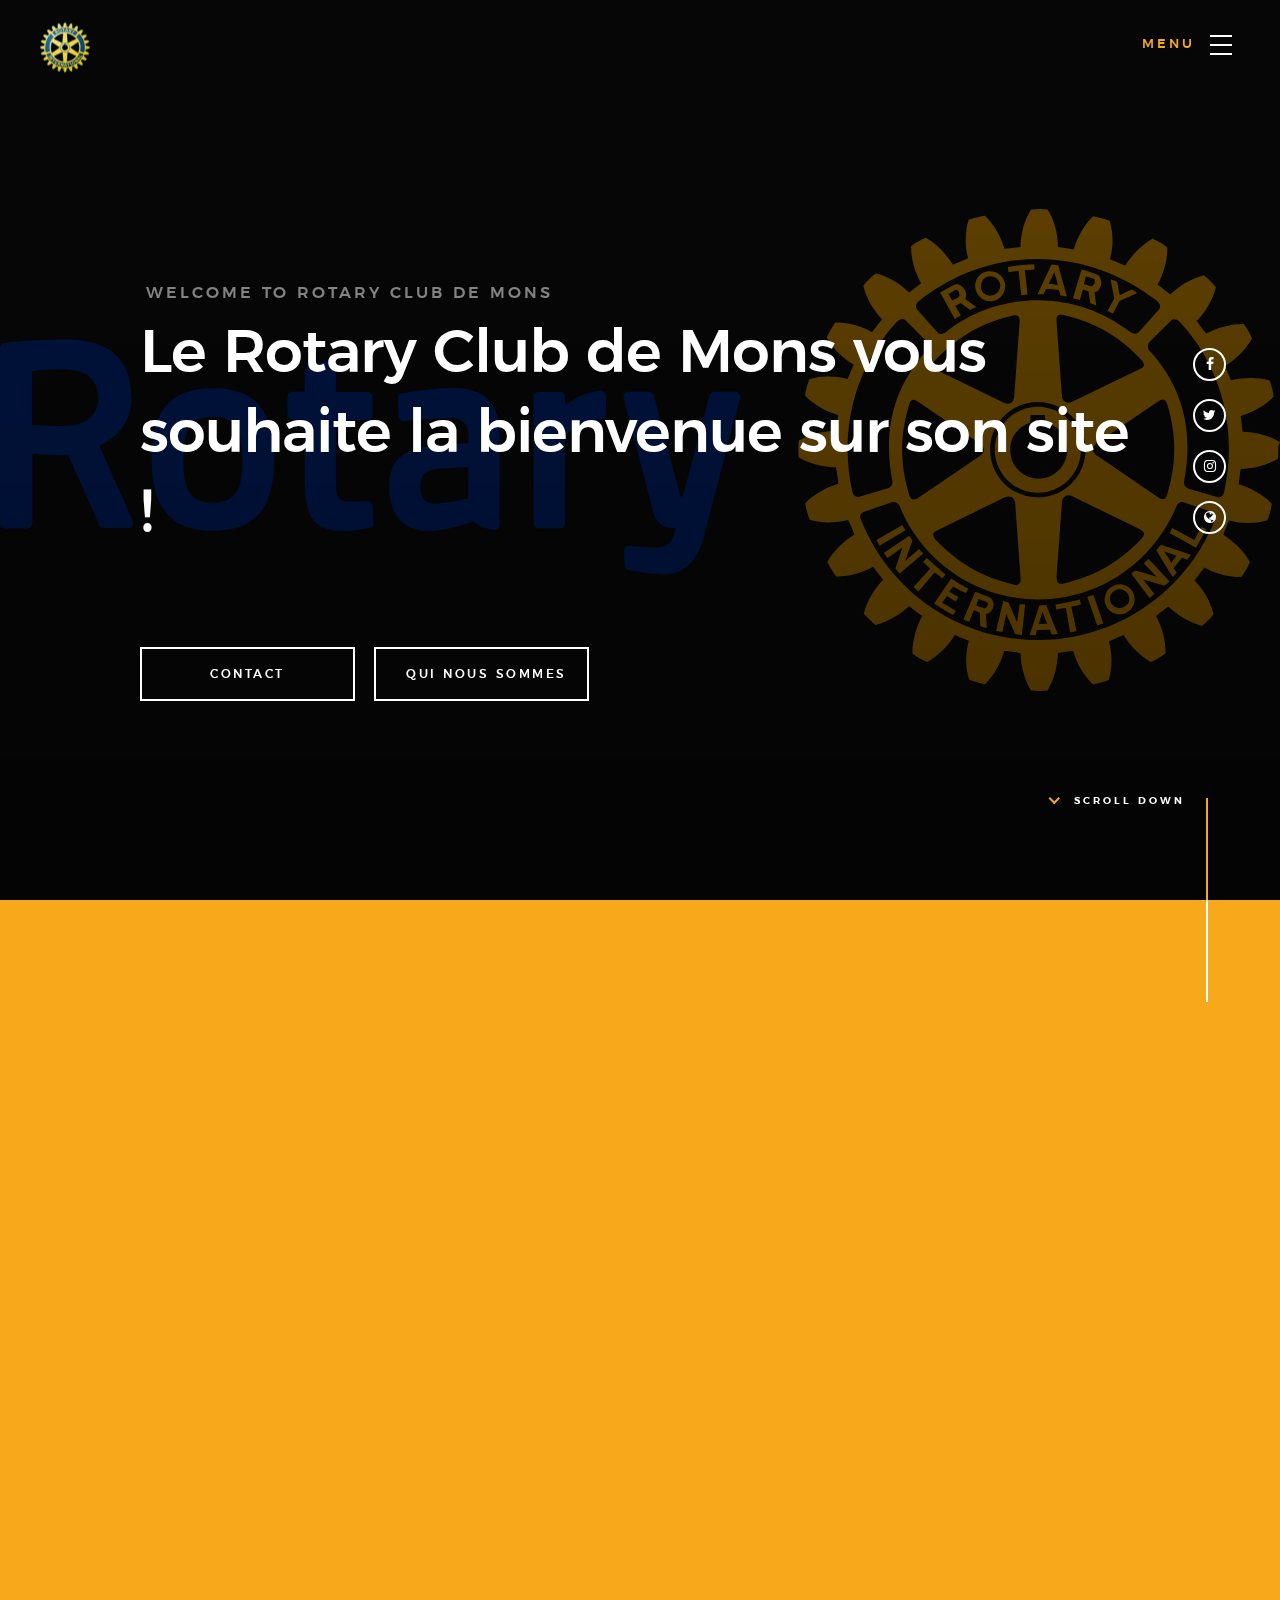
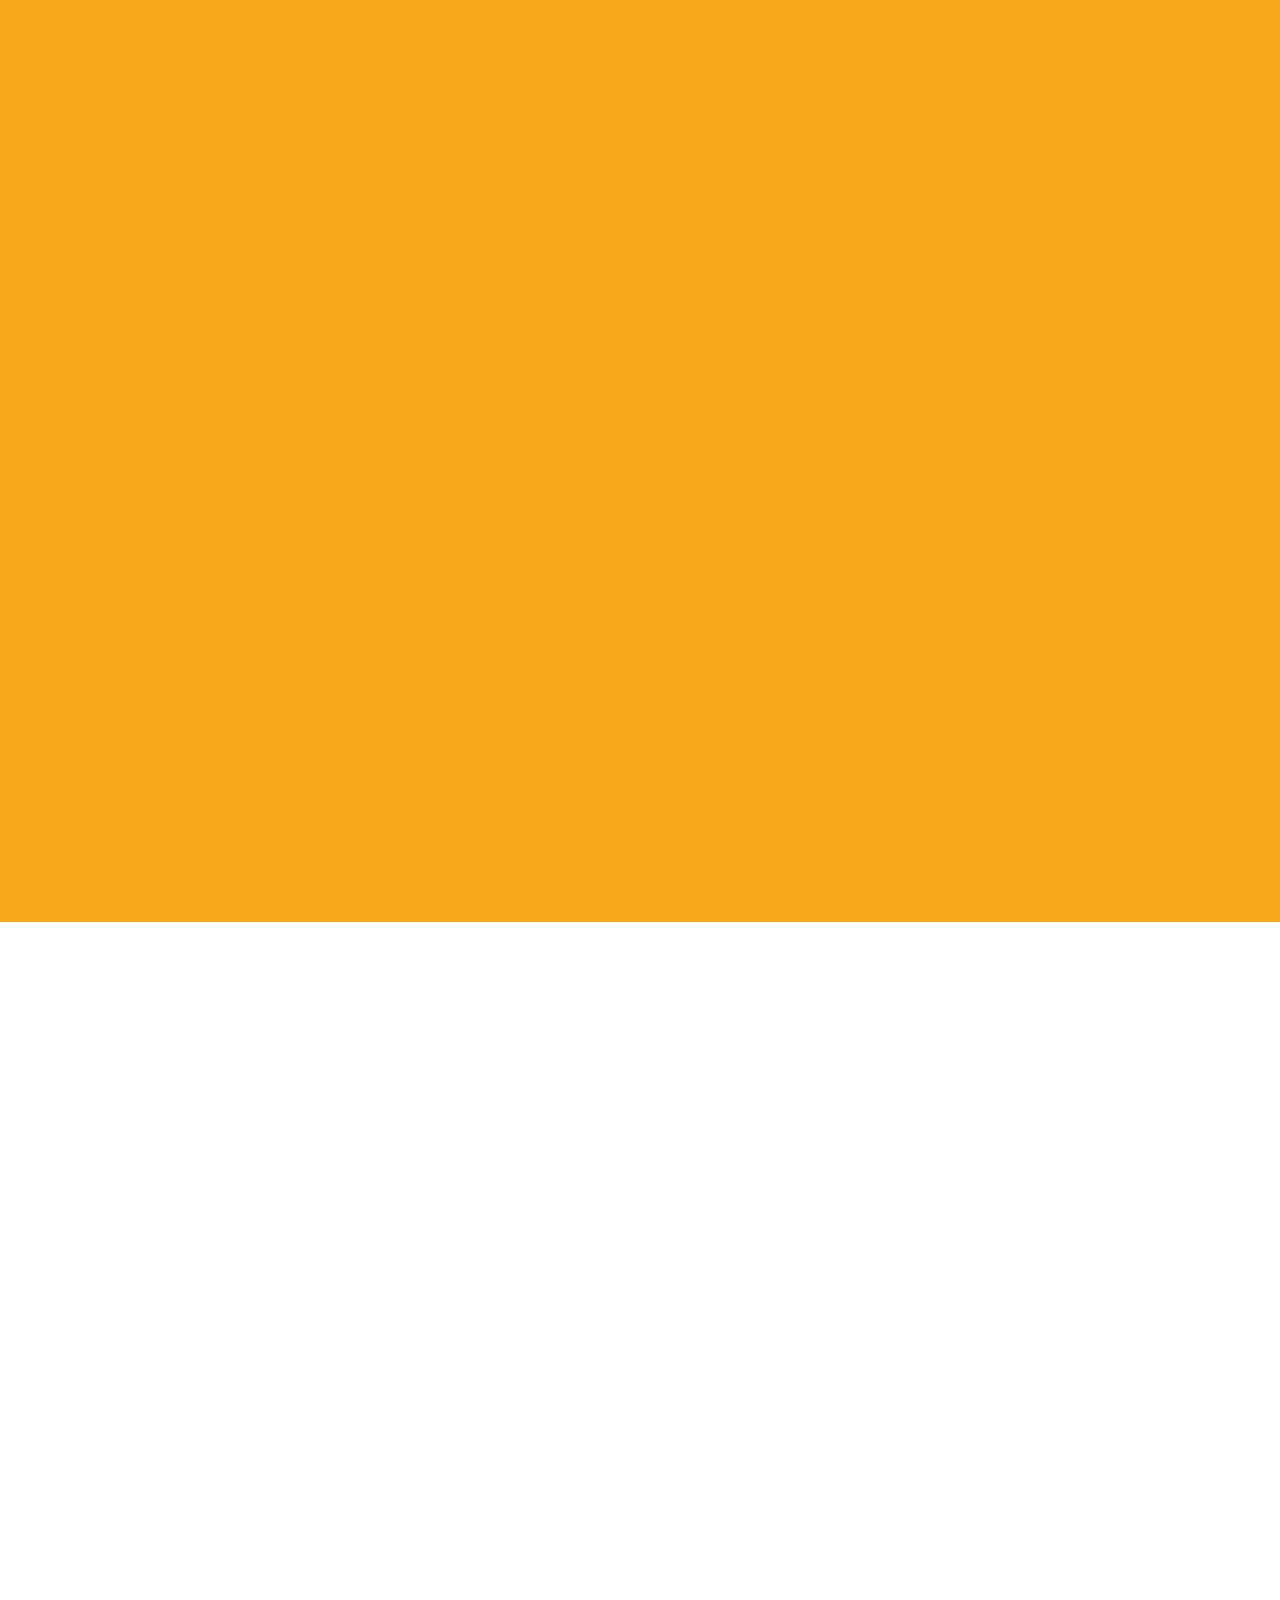
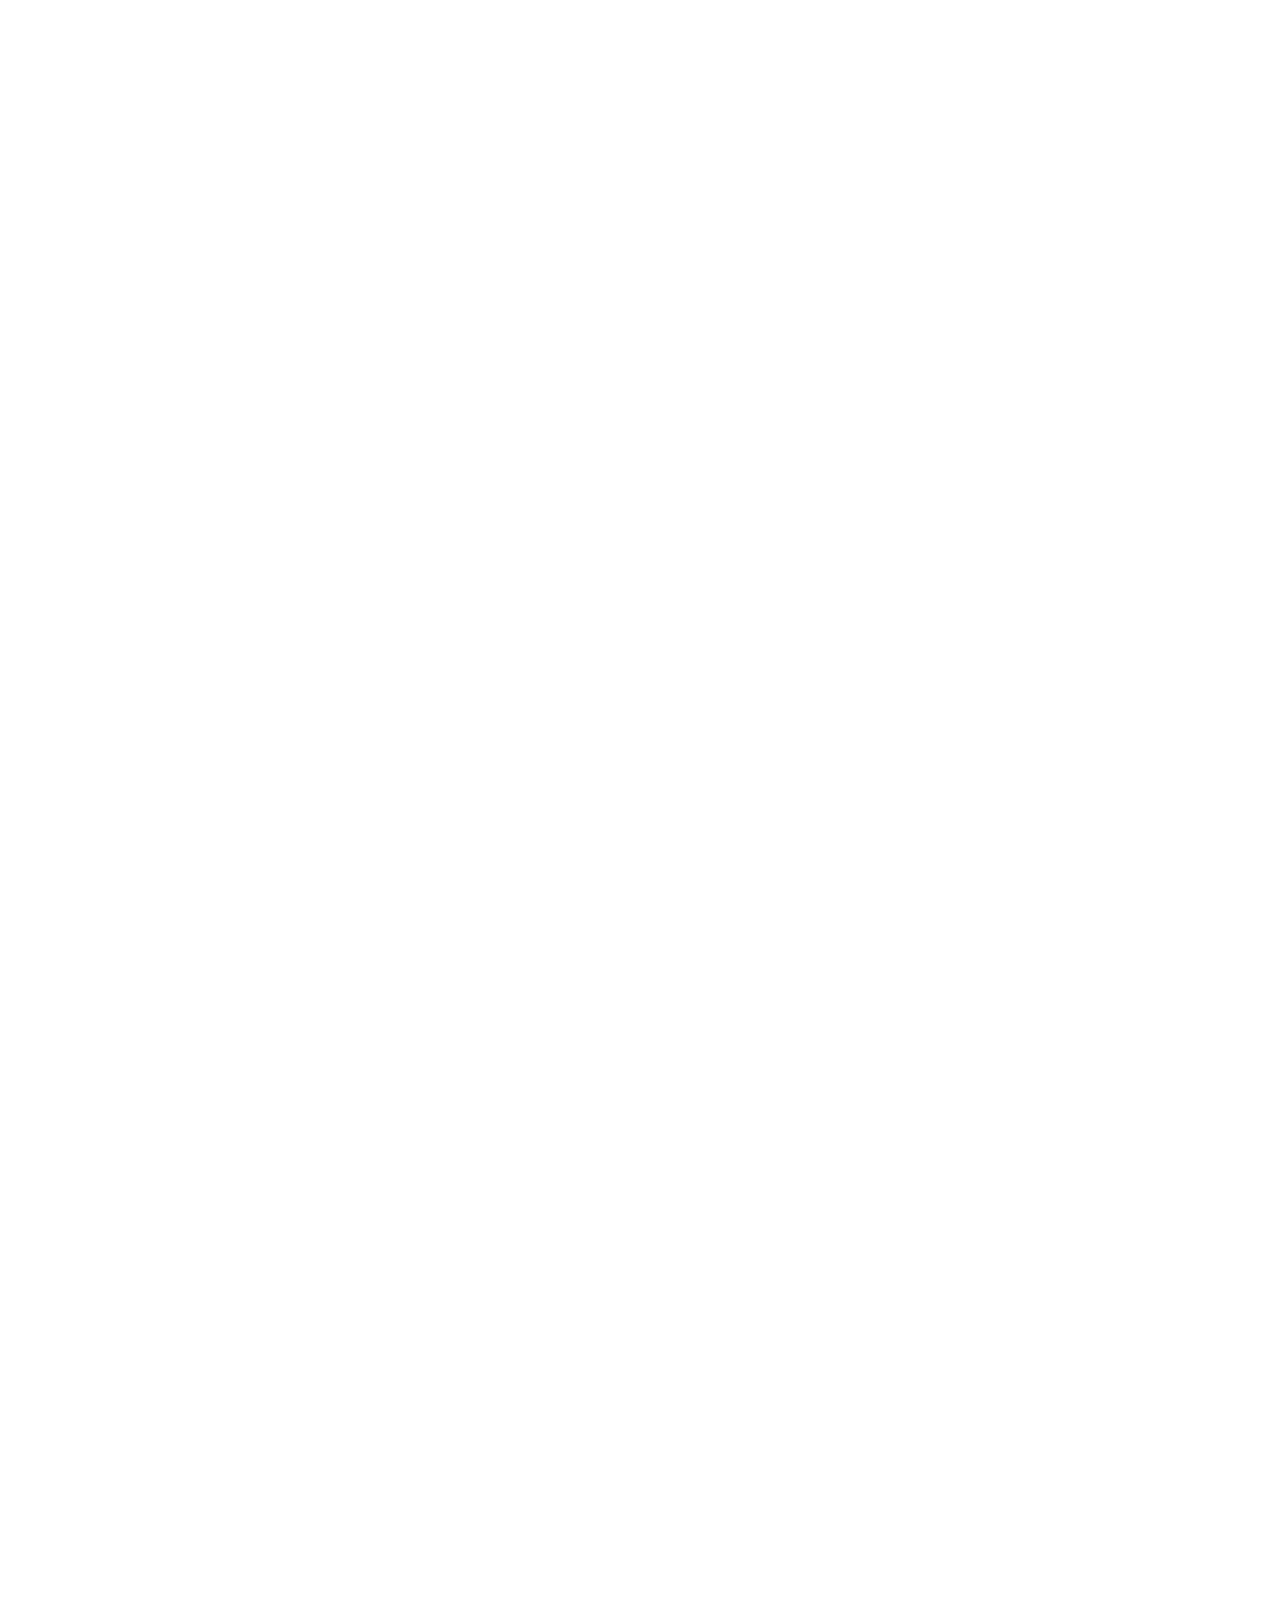
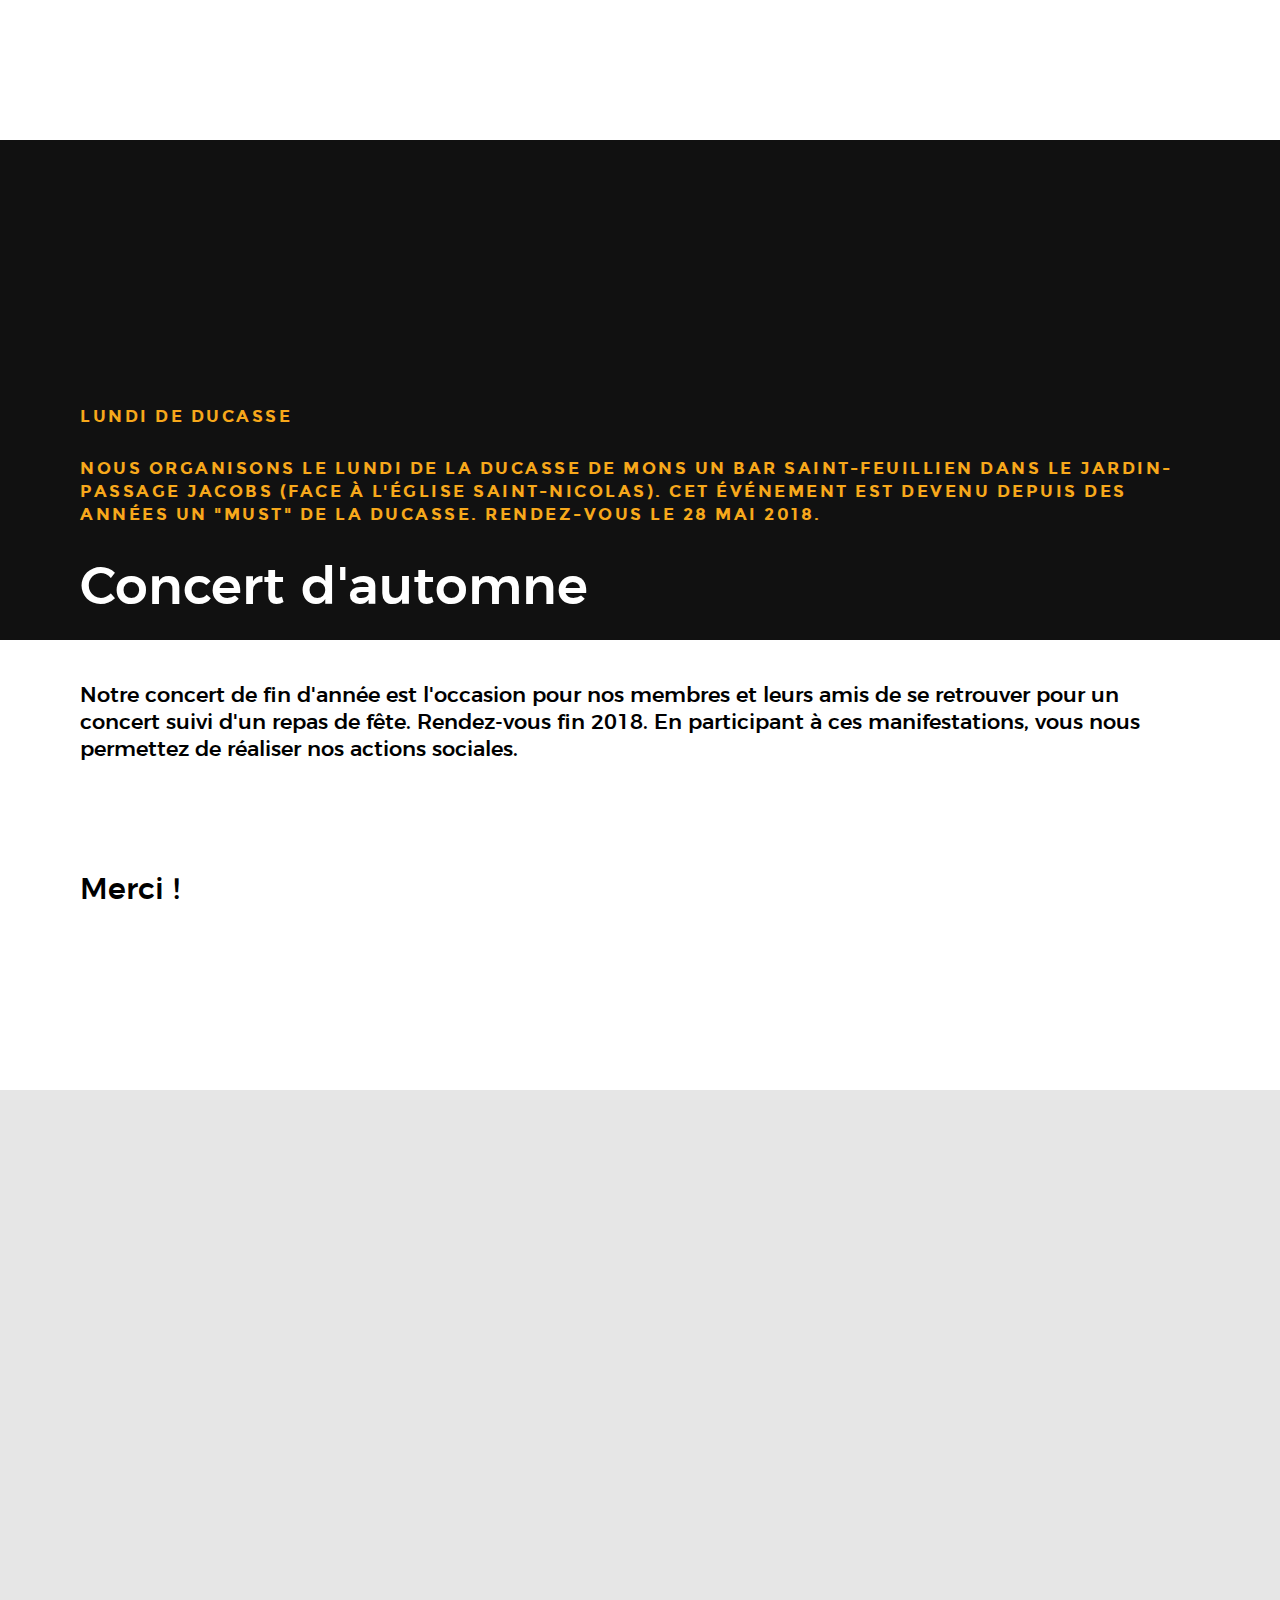
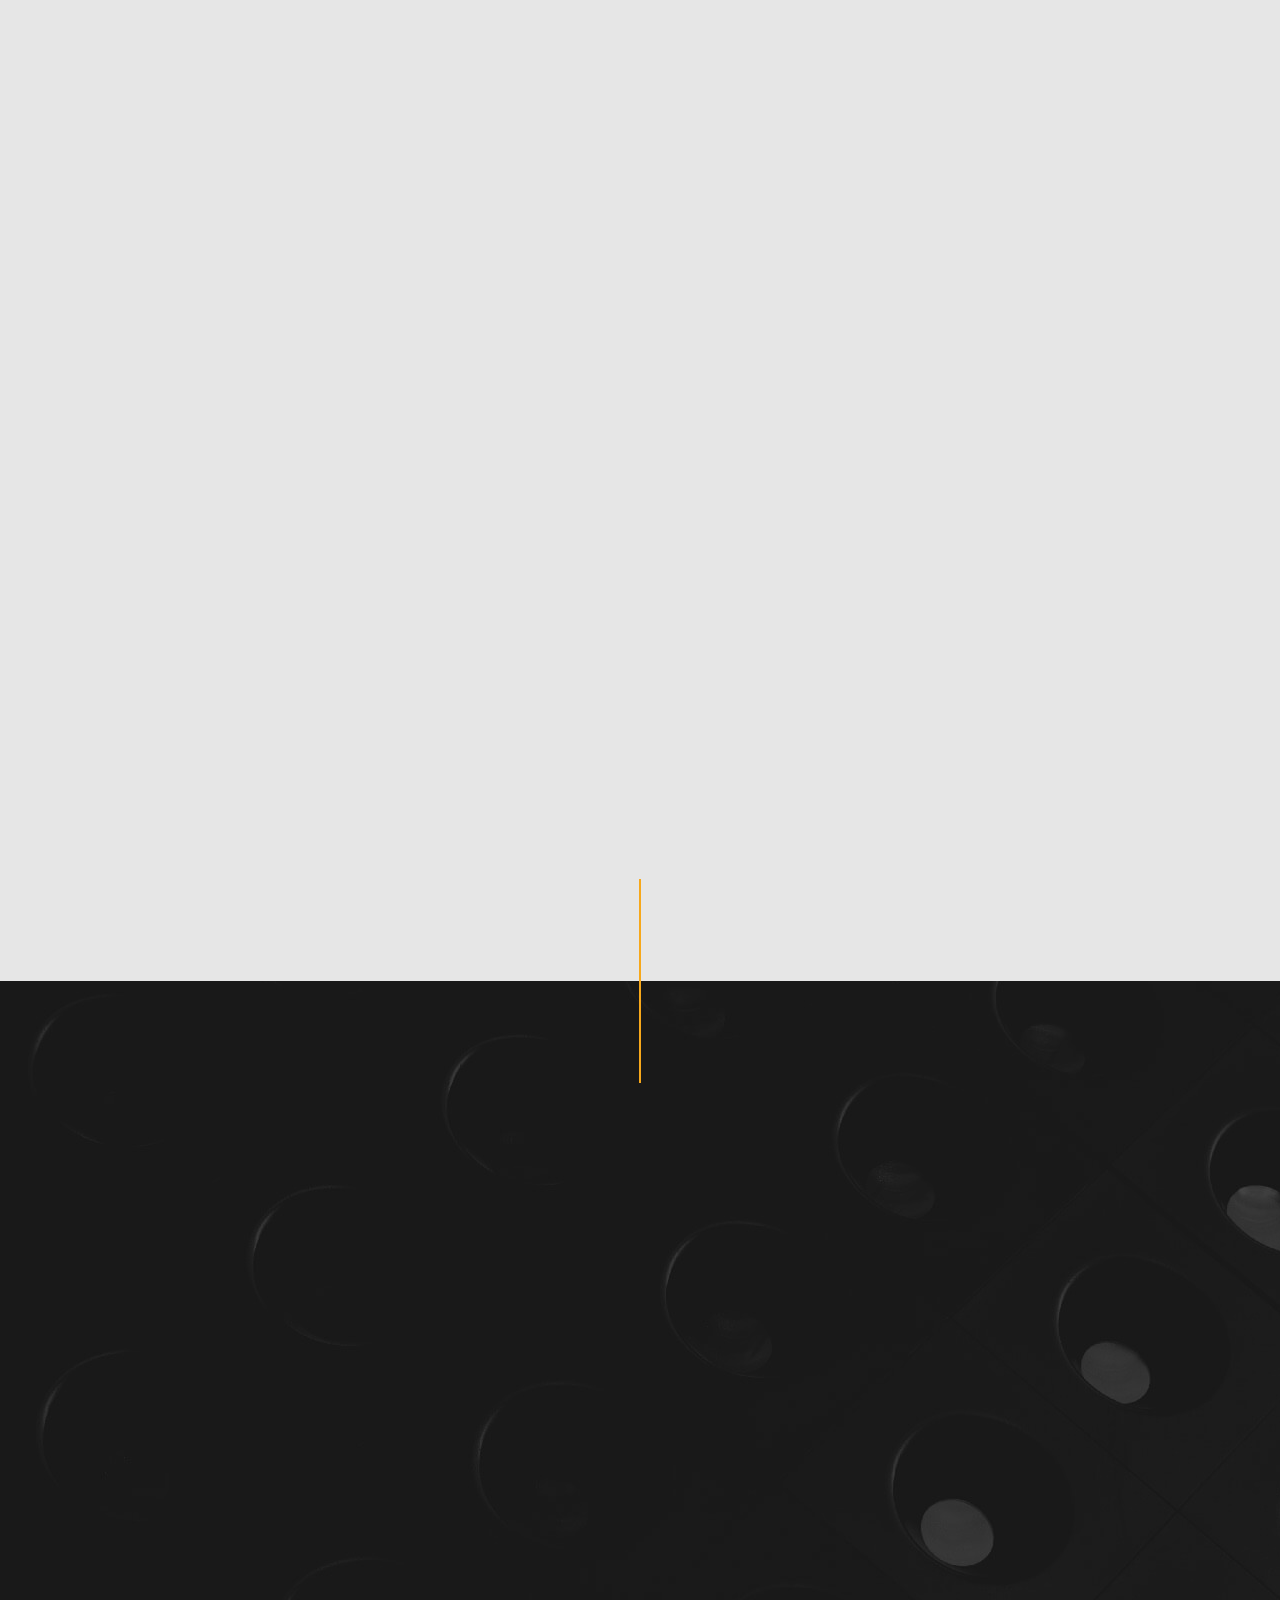
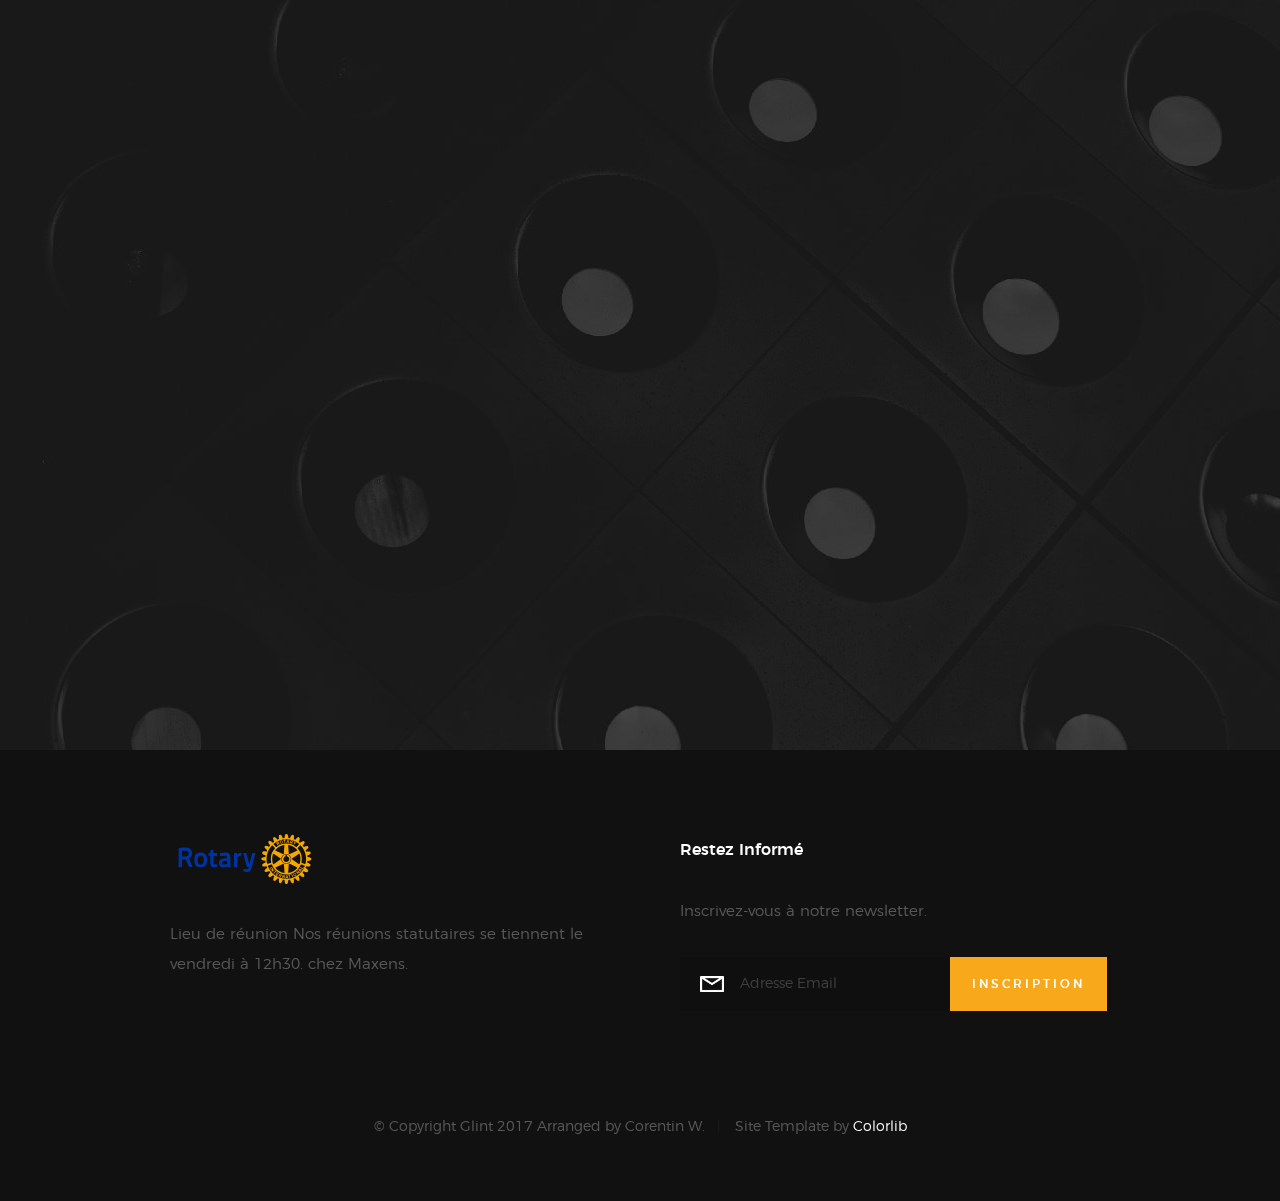
==== Rotary Mons/index.html @ 2a6d8616 "rotary" ====
<!DOCTYPE html>
<!--[if lt IE 9 ]><html class="no-js oldie" lang="en"> <![endif]-->
<!--[if IE 9 ]><html class="no-js oldie ie9" lang="en"> <![endif]-->
<!--[if (gte IE 9)|!(IE)]><!-->
<html class="no-js" lang="fr">
<!--<![endif]-->

<head>

    <!--- basic page needs
    ================================================== -->
    <meta charset="utf-8">
    <title>Rotary Club Mons</title>
    <meta name="description" content="Rotary Club">
    <meta name="author" content="Corentin W.">

    <!-- mobile specific metas
    ================================================== -->
    <meta name="viewport" content="width=device-width, initial-scale=1">

    <!-- CSS
    ================================================== -->
    <link rel="stylesheet" href="css/base.css">
    <link rel="stylesheet" href="css/vendor.css">
    <link rel="stylesheet" href="css/main.css">

    <!-- script
    ================================================== -->
    <script src="js/modernizr.js"></script>
    <script src="js/pace.min.js"></script>

    <!-- favicons
    ================================================== -->
    <link rel="shortcut icon" href="./favicon2.ico" type="image/x-icon">
    <link rel="icon" href="./favicon2.ico" type="image/x-icon">

</head>

<body id="top">

    <!-- header
    ================================================== -->
    <header class="s-header">

        <div class="header-logo">
            <a class="site-logo" href="index.html">
                <img src="images/logo.png" alt="Homepage">
            </a>
        </div>

        <nav class="header-nav">

            <a href="#0" class="header-nav__close" title="close"><span>Close</span></a>

            <div class="header-nav__content">
                <h3>Navigation</h3>

                <ul class="header-nav__list">
                    <li class="current"><a class="smoothscroll"  href="#home" title="home">Bienvenue</a></li>
                    <li><a class="smoothscroll"  href="#about" title="about">Qui nous sommes</a></li>
                    <li><a class="smoothscroll"  href="#services" title="services">Actions</a></li>
                    <li><a class="smoothscroll"  href="#works" title="works">Nous aider</a></li>
                    <li><a class="smoothscroll"  href="#clients" title="clients">Liens</a></li>
                    <li><a class="smoothscroll"  href="#contact" title="contact">Contact</a></li>
                </ul>

                <!-- <p>Perspiciatis hic praesentium nesciunt. Et neque a dolorum <a href='#0'>voluptatem</a> porro iusto sequi veritatis libero enim. Iusto id suscipit veritatis neque reprehenderit.</p> -->

                <ul class="header-nav__social">
                    <!-- <li>
                        <a href="#"><i class="fa fa-facebook"></i></a>
                    </li> -->
                    <!-- <li>
                        <a href="#"><i class="fa fa-twitter"></i></a>
                    </li> -->
                    <!-- <li>
                        <a href="#"><i class="fa fa-instagram"></i></a>
                    </li> -->
                </ul>

            </div> <!-- end header-nav__content -->

        </nav>  <!-- end header-nav -->

        <a class="header-menu-toggle" href="#0">
            <span class="header-menu-text">Menu</span>
            <span class="header-menu-icon"></span>
        </a>

    </header> <!-- end s-header -->


    <!-- home
    ================================================== -->
    <section id="home" class="s-home target-section" data-parallax="scroll" data-image-src="images/rotary-logo-text.svg" data-natural-width=40000 data-natural-height=39000 data-position-y=center>

        <div class="overlay"></div>
        <div class="shadow-overlay"></div>

        <div class="home-content">

            <div class="row home-content__main">

                <h3>Welcome to Rotary Club de Mons</h3>

                <h1>
                  Le Rotary Club de Mons vous souhaite la bienvenue sur son site !
                </h1>

                <div class="home-content__buttons">
                    <a href="#contact" class="smoothscroll btn btn--stroke">
                        Contact
                    </a>
                    <a href="#about" class="smoothscroll btn btn--stroke">
                        Qui nous sommes
                    </a>
                </div>

            </div>

            <div class="home-content__scroll">
                <a href="#about" class="scroll-link smoothscroll">
                    <span>Scroll Down</span>
                </a>
            </div>

            <div class="home-content__line"></div>

        </div> <!-- end home-content -->


        <ul class="home-social">
            <li>
                <a href="#0"><i class="fa fa-facebook" aria-hidden="true"></i><span>Facebook</span></a>
            </li>
            <li>
                <a href="#0"><i class="fa fa-twitter" aria-hidden="true"></i><span>Twiiter</span></a>
            </li>
            <li>
                <a href="#0"><i class="fa fa-instagram" aria-hidden="true"></i><span>Instagram</span></a>
            </li>
            <li>
                <a href="#0"><i class="fa fa-globe" aria-hidden="true"></i><span>Web</span></a>
            </li>
        </ul>
        <!-- end home-social -->

    </section> <!-- end s-home -->


    <!-- about
    ================================================== -->
    <section id='about' class="s-about">

        <div class="row section-header has-bottom-sep" data-aos="fade-up">
            <div class="col-full">
                <h3 class="subhead subhead--dark">Qui nous sommes</h3>
                <h1 class="display-1 display-1--light">Qu'est-ce que le Rotary club de Mons?</h1>
            </div>
        </div> <!-- end section-header -->

        <div class="row about-desc" data-aos="fade-up">
            <div class="col-full">
                <p>
                  <p>Le Rotary club de Mons est un club de service affilié au Rotary International.</p>
                  En date du 1/1/2018, le Rotary International réunit
                  35.727 clubs et 1.220.188 Rotariens à travers le monde,
                  277 clubs et 10.571 Rotariens en Belgique et Luxembourg.</p>

                  <p>Nous regroupons des représentants de diverses professions qui cultivent l'amitié entre eux, et mettent ensemble leurs relations, leurs connaissances, leurs expériences et surtout leurs propres dévouements pour "servir". Notre club ne se réclame d'aucune tendance politique, religieuse ou culturelle.</p>

                  <p>Nous comptons actuellement 35 membres, qui nous réunissons une fois par semaine, le vendredi midi.</p>

                  <p>Notre but est d'aider les défavorisés de notre communauté d'abord, du monde extérieur ensuite, après évaluation de situations qui nous sont communiquées.</p>

                  <p>La mise en oeuvre de cette aide se fait généralement par l'intermédiaire d'associations caritatives.</p>
                  Voir <a href="#services">Actions</a>.
                </p>
            </div>
        </div> <!-- end about-desc -->

        <div class="row about-stats stats block-1-4 block-m-1-2 block-mob-full" data-aos="fade-up">

          <div class="col-block stats__col">
              <div class="stats__count">200</div>
              <h5>Pays et Aires Géographiques</h5>
          </div>
            <div class="col-block stats__col ">
                <div class="stats__count">277</div>
                <h5>Clubs en Bel et Lux</h5>
            </div>
            <div class="col-block stats__col">
                <div class="stats__count">10571</div>
                <h5>Rotarien(ne)s en Bel et Lux</h5>
            </div>
            <div class="col-block stats__col">
                <div class="stats__count">35</div>
                <h5>Membres dans notre Club</h5>
            </div>

        </div> <!-- end about-stats -->

        <div class="about__line"></div>

    </section> <!-- end s-about -->


    <!-- services
    ================================================== -->
    <section id='services' class="s-services">

        <div class="row section-header has-bottom-sep" data-aos="fade-up">
            <div class="col-full">
                <h3 class="subhead">Nos Actions</h3>
                <h3 class="display-4">Nous désirons apporter notre soutien aux communautés locales défavorisées, avec un accent particulier sur les jeunes, mais aussi à des situations critiques à l'étranger, notamment dans des pays d'Asie, Afrique ou Amérique latine. Nous reprenons ci-dessous quelques actions récentes.</h3>
                <p>La Fondation Rotary est également très connue pour sa lutte contre la polio, qui a abouti à sa quasi-éradication. <a href="https://www.rotary.org/fr/about-rotary/rotary-foundation/"target="_blank"><br>En savoir plus</a></p>
            </div>
        </div> <!-- end section-header -->

        <div class="row services-list block-1-2 block-tab-full">

            <div class="col-block service-item" data-aos="fade-up">

                <div class="service-text"><img src="images/Peace-purple2.png" alt="" width="10%">

                    <h3 class="h2">Paix et prévention / résolution des conflits</h3>
                    <p>Nemo cupiditate ab quibusdam quaerat impedit magni. Earum suscipit ipsum laudantium.
                    Quo delectus est. Maiores voluptas ab sit natus veritatis ut. Debitis nulla cumque veritatis.
                    Sunt suscipit voluptas ipsa in tempora esse soluta sint.</p>
                    </p>
                </div>
            </div>

            <div class="col-block service-item" data-aos="fade-up">

                <div class="service-text"><img src="images/Disease-green3.png" alt="" width="10%">

                    <h3 class="h2">Prévention et traitement des maladies</h3>
                    <p>Nous avons aidé les associations ou institutions suivantes: <br>-Opération Thuy (chirurgie réparatrice au Vietnam)
                    <br>-Fraternité au Kivu (missions de formation hospitalière)
                    <br>-Hôpital sans Frontières (ONG des districts rotariens de Belgique/Luxembourg)
                    <br>-Shelterbox (envoi de matériel de survie pour les situations de crise
                    </p>

                </div>
            </div>

            <div class="col-block service-item" data-aos="fade-up">

                <div class="service-text"><img src="images/Water-blue.png" alt="" width="10%">

                    <h3 class="h2">Eau et assainissement</h3>
                    <p>Nous avons soutenu :

                      <br>-Projet d'adduction d'eau potable à Madagascar
                      <br>-Projet de potabilisation des réserves d'eau des écoles publiques au Liban (projet international)
                      <br>-Protection de l'environnement (Développement de foyers domestiques économes en bois de chauffage dans les zones rurales du Burkina-Faso via l’ONG Burkina-Vert)
                    </p>
                </div>
            </div>

            <div class="col-block service-item" data-aos="fade-up">

                <div class="service-text"><img src="images/Maternal-pink3.png" alt="" width="10%">

                    <h3 class="h2">Santé de la mère et de l'enfant</h3>
                    <p>Nemo cupiditate ab quibusdam quaerat impedit magni. Earum suscipit ipsum laudantium.
                    Quo delectus est. Maiores voluptas ab sit natus veritatis ut. Debitis nulla cumque veritatis.
                    Sunt suscipit voluptas ipsa in tempora esse soluta sint.
                    </p>
                </div>
            </div>

            <div class="col-block service-item" data-aos="fade-up">

                <div class="service-text"><img src="images/Literacy-orange4.png" alt="" width="10%">

                    <h3 class="h2">Education de base et alphabétisation</h3>
                    <p>Nous avons aidé les associations ou institutions suivantes :

                      <br>-Afrique au Coeur (ONG belge active au Burkina Faso), dans ses <br>-projets d'alphabétisation et d'éducation au contrôle des naissances.
                      <br>-Fondation pédiatrique Kimbondo (Orphelinat à Kinshasa, RDC), dans l'amélioration de son infrastructure (avec la Fondation Damien)
                    </p>
                </div>
            </div>

            <div class="col-block service-item" data-aos="fade-up">

                <div class="service-text"><img src="images/Economic-yellow2.png" alt="" width="10%">

                    <h3 class="h2">Développement économique et local</h3>
                    <p>-Petit élevage Nous avons soutenu une initiative du Rc Saint-Ghislain d'aide au petit élevage au Nord-Burundi, dans une région où des projets précédents ont été menés avec succès.
                    <br>-Soutien au développement (Projet dans la région de Tshéla au Bas-Congo avec d’autres Rotary Clubs)
                    </p>

                </div>

            </div>
            <div class="col-block service-item" data-aos="fade-up">

                <div class="service-text"><img src="images/Economic-yellow2.png" alt="" width="10%">

                    <h3 class="h2">Bourse d'étude Dosin</h3>
                    <p>En souvenir de notre ancien membre Albert Dosin et grâce aux fonds qu'il a légués, nous proposons une bourse d’un montant de 1.500 euros, pour des jeunes de 18 à 28 ans qui présentent un projet comportant un aspect humanitaire, culturel ou éducatif.
                      <br>Cette bourse est attribuée tous les 3 ans.
                    </p>

                </div>

            </div>
            <div class="col-block service-item" data-aos="fade-up">

                <div class="service-text"><img src="images/Economic-yellow2.png" alt="" width="10%">

                    <h3 class="h2">Bourse Post-Universitaires</h3>
                    <p>La Fondation Rotary avait aussi, pendant de nombreuses années, financé des bourses d'études post-universitaires à l'étranger. Le Rotary club de Mons avait pu ainsi offrir la possibilité de ces études complémentaires à des étudiants dont le jury avait particulièrement apprécié le projet.
                    <br>Grâce aux fonds légués par notre ancien membre Pierre Jacobs, le Rotary club de Mons a relancé un programme similaire. Les candidats intéressés prendront contact avec le club.
                    </p>

                </div>

            </div>

        </div> <!-- end services-list -->

    </section> <!-- end s-services -->


    <!-- works
    ================================================== -->
    <section id='works' class="s-works">

        <div class="intro-wrap">

            <div class="row section-header has-bottom-sep light-sep" data-aos="fade-up">
                <div class="col-full">
                    <h3 class="subhead">Nous Aider</h3>
                    <h1 class="display-2 display-2--light"></h1>
                </div>
            </div> <!-- end section-header -->

        </div> <!-- end intro-wrap -->

        <div class="row works-content">
            <div class="col-full masonry-wrap">
              <h3 class="subhead">Lundi de Ducasse</h3>
                      <br>
                    <h4 class="subhead"> Nous organisons le lundi de la ducasse de Mons un Bar Saint-Feuillien dans le jardin-passage Jacobs (face à l'église Saint-Nicolas). Cet événement est devenu depuis des années un "must" de la Ducasse.
                    Rendez-vous le 28 mai 2018.</h4>
              </p>

                    <h4 class="display-2 display-2--light">Concert d'automne</h3>

                    <h4 class="">Notre concert de fin d'année est l'occasion pour nos membres et leurs amis de se retrouver pour un concert suivi d'un repas de fête.
                    Rendez-vous fin 2018.
                    En participant à ces manifestations,
                    vous nous permettez de réaliser nos actions sociales.</h4>
                          <br>
                              <p><h2>Merci !</h2></p>

            </div> <!-- end col-full -->
        </div> <!-- end works-content -->

    </section> <!-- end s-works -->


    <!-- clients
    ================================================== -->
    <section id="clients" class="s-clients">

        <div class="row section-header" data-aos="fade-up">
            <div class="col-full">
                <h3 class="subhead">Liens</h3>
                <p>Sous le parrainage de notre club, un club Rotaract a été créé à Mons le 28 septembre 2013. <br><a href="https://www.facebook.com/rotaract.mons.be?fref=ts"target="_blank">Page facebook</a></p>
<p> Un club Rotaract est un club service parrainé par le Rotary, destiné aux jeunes de 18 à 30 ans. Les clubs Rotaract sont implantés dans la collectivité ou rattachés à une université. Ils sont par conséquent de véritables «partenaires dans le service» et des membres essentiels de la famille rotarienne.</p>
            </div>

<h3 class="subhead"><P>Clubs Voisins</p></h3>
<ul>Notre club parrain
  <li><a href="http://www.rotarylalouviere.org/"target="_blank">Rc La Louvière</a></li>
<ul>Les clubs de l'interclubs Mons-Borinage
    <li><a href="http://www.facebook.com/RotaryMonsSud/"target="_blank">Rc Mons-Sud (club filleul)</a></li>
    <li><a href="http://www.facebook.com/RCMonsBruyeres/"target="_blank">Rc Mons-Bruyères</a></li>
    <li><a href="http://mons-silex.rotary1620.org/club/?lng=Fr"target="_blank">Rc Mons-Silex</a></li>
    <li><a href="http://dour-quievrain-haut-pays.rotary1620.org/club/"target="_blank">Rc Dour-Quiévrain-Haut-Pays</a></li>
    <li><a href="http://saint-ghislain.rotary1620.org/club/?lng=Fr"target="_blank">Rc Saint-Ghislain</a></li>
    <li><a href="http://colfontaine-borinage.rotary1620.org/club/?lng=Fr"target="_blank">Rc Colfontaine-Borinage</a></li>
</ul>
<ul>Autres clubs amis
    <li><a href="http://www.rotarydetournai.be/"target="_blank">Rc Tournai (club filleul)</a></li>
    <li><a href="http://tournai.rotary1620.org/club/?lng=Fr"target="_blank">Rc Tournai (Harmony) (club filleul)</a></li>
    <li><a href="http://www.facebook.com/RotaryClubDeMaubeuge"target="_blank">Rc Maubeuge</a></li>
    <li><a href="http://www.rotary-club-joigny.org/"target="_blank">Rc Joigny</a></li>
</ul>
<ul>Mons et sa région
    <li><a href="http://www.mons.be/"target="_blank">Site officiel de la Ville de Mons</a></li>
    <li><a href="http://www.visitmons.be/"target="_blank">Visit Mons (Office de Tourisme)</a></li>
</ul>
<ul>Rotary International / District
    <li><a href="http://www.rotary.org/fr/"target="_blank">Rotary International</a></li>
    <li><a href="http://www.rotary1620.org/?lng=Fr"target="_blank">Rotary district 1620</a></li>
    <li><a href="http://www.facebook.com/RotaryD1620/"target="_blank">Rotary district 1620 Facebook</a></li>
</ul>
<p>Autres Rotary Clubs</P>
<p>Vous pouvez trouver lieux et jours de réunion d'autres clubs avec la <a href="http://www.rotary.org/fr/search/club-finder"target="_blank">"recherche de clubs"</a>.</P>
<p>Attention, certaines données ne sont pas à jour!</P>
        </div>
        </div> <!-- end client-testimonials -->

    </section> <!-- end s-clients -->


    <!-- contact
    ================================================== -->
    <section id="contact" class="s-contact">

        <div class="overlay"></div>
        <div class="contact__line"></div>

        <div class="row section-header" data-aos="fade-up">
            <div class="col-full">
                <h3 class="subhead">Contactez-nous</h3>
                <h1 class="display-2 display-2--light">Tendre la main pour un nouveau projet ou simplement dire bonjour</h1>
            </div>
        </div>

        <div class="row contact-content" data-aos="fade-up">

            <div class="contact-primary">

                <h3 class="h6">Envoyez-nous un Message</h3>

                <form name="contactForm" id="contactForm" method="post" action="" novalidate="novalidate">
                    <fieldset>

                    <div class="form-field">
                        <input name="contactName" type="text" id="contactName" placeholder="Votre Nom" value="" minlength="2" required="" aria-required="true" class="full-width">
                    </div>
                    <div class="form-field">
                        <input name="contactEmail" type="email" id="contactEmail" placeholder="Votre Email" value="" required="" aria-required="true" class="full-width">
                    </div>
                    <div class="form-field">
                        <input name="contactSubject" type="text" id="contactSubject" placeholder="Sujet" value="" class="full-width">
                    </div>
                    <div class="form-field">
                        <textarea name="contactMessage" id="contactMessage" placeholder="Votre Message" rows="10" cols="50" required="" aria-required="true" class="full-width"></textarea>
                    </div>
                    <div class="form-field">
                        <button class="full-width btn--primary">Validez</button>
                        <div class="submit-loader">
                            <div class="text-loader">Envoie...</div>
                            <div class="s-loader">
                                <div class="bounce1"></div>
                                <div class="bounce2"></div>
                                <div class="bounce3"></div>
                            </div>
                        </div>
                    </div>

                    </fieldset>
                </form>

                <!-- contact-warning -->
                <div class="message-warning">
                    Une erreur est survenue. Réessayé.
                </div>

                <!-- contact-success -->
                <div class="message-success">
                    Votre Message est envoyé, Merci!<br>
                </div>

            </div> <!-- end contact-primary -->

            <div class="contact-secondary">
                <div class="contact-info">

                    <h3 class="h6 hide-on-fullwidth">Contact</h3>

                    <div class="cinfo">
                        <h5>Où nous trouver</h5>
                        <p>
                            Chaussée Roi Baudouin,117<br>
                            Mons<br>
                            7030 Belgique
                        </p>
                    </div>

                    <div class="cinfo">
                        <h5>Adresse Email</h5>
                        <p>
                            info@rotary-mons.be<br>
                            <p>en mentionnant le sujet :
                            <br> Demande d'informations

                            et en précisant votre demande.
                            <br>
                            Nous vous remercions d'avance pour l'intérêt que vous portez au Rotary Club de Mons.</p>
                        </p>
                    </div>

                    <div class="cinfo">
                        <h5>Télèphone</h5>
                        <p>
                            +32(0)65 845 945<br>
                            <br>

                        </p>
                    </div>

                    <ul class="contact-social">
                        <li>
                            <a href="#"><i class="fa fa-facebook" aria-hidden="true"></i></a>
                        </li>
                        <li>
                            <a href="#"><i class="fa fa-twitter" aria-hidden="true"></i></a>
                        </li>
                        <li>
                            <a href="#"><i class="fa fa-instagram" aria-hidden="true"></i></a>
                        </li>
                        <li>
                            <a href="#"><i class="fa fa-globe" aria-hidden="true"></i></a>
                        </li>
                    </ul> <!-- end contact-social -->

                </div> <!-- end contact-info -->
            </div> <!-- end contact-secondary -->

        </div> <!-- end contact-content -->

    </section> <!-- end s-contact -->


    <!-- footer
    ================================================== -->
    <footer>

        <div class="row footer-main">

            <div class="col-six tab-full left footer-desc">

                <div class="footer-logo"></div>
                Lieu de réunion
                Nos réunions statutaires se tiennent le vendredi à 12h30.
                chez Maxens.

            </div>

            <div class="col-six tab-full right footer-subscribe">

                <h4>Restez Informé</h4>
                <p>Inscrivez-vous à notre newsletter.</p>

                <div class="subscribe-form">
                    <form id="mc-form" class="group" novalidate="true">
                        <input type="email" value="" name="EMAIL" class="email" id="mc-email" placeholder="Adresse Email" required="">
                        <input type="submit" name="subscribe" value="Inscription">
                        <label for="mc-email" class="subscribe-message"></label>
                    </form>
                </div>

            </div>

        </div> <!-- end footer-main -->

        <div class="row footer-bottom">

            <div class="col-twelve">
                <div class="copyright">
                    <span>© Copyright Glint 2017 Arranged by Corentin W.</span>
                    <span>Site Template by <a href="https://www.colorlib.com/"target="_blank">Colorlib</a></span>
                </div>

                <div class="go-top">
                    <a class="smoothscroll" title="Back to Top" href="#top"><i class="icon-arrow-up" aria-hidden="true"></i></a>
                </div>
            </div>

        </div> <!-- end footer-bottom -->

    </footer> <!-- end footer -->


    <!-- photoswipe background
    ================================================== -->
    <div aria-hidden="true" class="pswp" role="dialog" tabindex="-1">

        <div class="pswp__bg"></div>
        <div class="pswp__scroll-wrap">

            <div class="pswp__container">
                <div class="pswp__item"></div>
                <div class="pswp__item"></div>
                <div class="pswp__item"></div>
            </div>

            <div class="pswp__ui pswp__ui--hidden">
                <div class="pswp__top-bar">
                    <div class="pswp__counter"></div><button class="pswp__button pswp__button--close" title="Close (Esc)"></button> <button class="pswp__button pswp__button--share" title=
                    "Share"></button> <button class="pswp__button pswp__button--fs" title="Toggle fullscreen"></button> <button class="pswp__button pswp__button--zoom" title=
                    "Zoom in/out"></button>
                    <div class="pswp__preloader">
                        <div class="pswp__preloader__icn">
                            <div class="pswp__preloader__cut">
                                <div class="pswp__preloader__donut"></div>
                            </div>
                        </div>
                    </div>
                </div>
                <div class="pswp__share-modal pswp__share-modal--hidden pswp__single-tap">
                    <div class="pswp__share-tooltip"></div>
                </div><button class="pswp__button pswp__button--arrow--left" title="Previous (arrow left)"></button> <button class="pswp__button pswp__button--arrow--right" title=
                "Next (arrow right)"></button>
                <div class="pswp__caption">
                    <div class="pswp__caption__center"></div>
                </div>
            </div>

        </div>

    </div> <!-- end photoSwipe background -->


    <!-- preloader
    ================================================== -->
    <!-- <div id="preloader">
        <div id="loader">
            <div class="line-scale-pulse-out">
                <div></div>
                <div></div>
                <div></div>
                <div></div>
                <div></div>
            </div>
        </div>
    </div> -->


    <!-- Java Script
    ================================================== -->
    <script src="js/jquery-3.2.1.min.js"></script>
    <script src="js/plugins.js"></script>
    <script src="js/main.js"></script>

</body>

</html>
---- Rotary Mons/css/base.css ----
/* =================================================================== 
 *
 *  Glint v1.0 Base Stylesheet
 *  11-20-2017
 *  ------------------------------------------------------------------
 *
 *  TOC:
 *  # imports 
 *  # normalize
 *  # basic/base setup styles
 *      ## Media
 *      ## Typography resets 
 *      ## links
 *      ## inputs
 *  # grid
 *      ## medium size devices
 *      ## tablets
 *      ## mobile devices
 *      ## small mobile devices
 *  # block grids
 *      ## medium size devices
 *      ## tablets
 *      ## mobile devices
 *      ## small mobile devices
 *  # MISC
 *
 * =================================================================== */


/* ===================================================================
 * # imports 
 *
 * ------------------------------------------------------------------- */
@import url("font-awesome/css/font-awesome.min.css");
@import url("micons/micons.css");
@import url("fonts.css");


/* ===================================================================
 * # normalize
 * normalize.css v5.0.0 | MIT License | 
 * github.com/necolas/normalize.css
 *
 * ------------------------------------------------------------------- */
html {
    font-family: sans-serif;
    line-height: 1.15;
    -ms-text-size-adjust: 100%;
    -webkit-text-size-adjust: 100%;
}

body {
    margin: 0;
}

article,
aside,
footer,
header,
nav,
section {
    display: block;
}

h1 {
    font-size: 2em;
    margin: 0.67em 0;
}

figcaption,
figure,
main {
    display: block;
}

figure {
    margin: 1em 40px;
}

hr {
    box-sizing: content-box;
    height: 0;
    overflow: visible;
}

pre {
    font-family: monospace, monospace;
    font-size: 1em;
}

a {
    background-color: transparent;
    -webkit-text-decoration-skip: objects;
}

a:active,
a:hover {
    outline-width: 0;
}

abbr[title] {
    border-bottom: none;
    text-decoration: underline;
    text-decoration: underline dotted;
}

b,
strong {
    font-weight: inherit;
}

b,
strong {
    font-weight: bolder;
}

code,
kbd,
samp {
    font-family: monospace, monospace;
    font-size: 1em;
}

dfn {
    font-style: italic;
}

mark {
    background-color: #ff0;
    color: #000;
}

small {
    font-size: 80%;
}

sub,
sup {
    font-size: 75%;
    line-height: 0;
    position: relative;
    vertical-align: baseline;
}

sub {
    bottom: -0.25em;
}

sup {
    top: -0.5em;
}

audio,
video {
    display: inline-block;
}

audio:not([controls]) {
    display: none;
    height: 0;
}

img {
    border-style: none;
}

svg:not(:root) {
    overflow: hidden;
}

button,
input,
optgroup,
select,
textarea {
    font-family: sans-serif;
    font-size: 100%;
    line-height: 1.15;
    margin: 0;
}

button,
input {
    overflow: visible;
}

button,
select {
    text-transform: none;
}

button,
html [type="button"],
[type="reset"],
[type="submit"] {
    -webkit-appearance: button;
}

button::-moz-focus-inner,
[type="button"]::-moz-focus-inner,
[type="reset"]::-moz-focus-inner,
[type="submit"]::-moz-focus-inner {
    border-style: none;
    padding: 0;
}

button:-moz-focusring,
[type="button"]:-moz-focusring,
[type="reset"]:-moz-focusring,
[type="submit"]:-moz-focusring {
    outline: 1px dotted ButtonText;
}

fieldset {
    border: 1px solid #c0c0c0;
    margin: 0 2px;
    padding: 0.35em 0.625em 0.75em;
}

legend {
    box-sizing: border-box;
    color: inherit;
    display: table;
    max-width: 100%;
    padding: 0;
    white-space: normal;
}

progress {
    display: inline-block;
    vertical-align: baseline;
}

textarea {
    overflow: auto;
}

[type="checkbox"],
[type="radio"] {
    box-sizing: border-box;
    padding: 0;
}

[type="number"]::-webkit-inner-spin-button,
[type="number"]::-webkit-outer-spin-button {
    height: auto;
}

[type="search"] {
    -webkit-appearance: textfield;
    outline-offset: -2px;
}

[type="search"]::-webkit-search-cancel-button,
[type="search"]::-webkit-search-decoration {
    -webkit-appearance: none;
}

::-webkit-file-upload-button {
    -webkit-appearance: button;
    font: inherit;
}

details,
menu {
    display: block;
}

summary {
    display: list-item;
}

canvas {
    display: inline-block;
}

template {
    display: none;
}

[hidden] {
    display: none;
}


/* ===================================================================
 * # basic/base setup styles
 *
 * ------------------------------------------------------------------- */
html {
    font-size: 62.5%;
    box-sizing: border-box;
}

*,
*::before,
*::after {
    box-sizing: inherit;
}

body {
    font-weight: normal;
    line-height: 1;
    word-wrap: break-word;
    text-rendering: optimizeLegibility;
    -webkit-overflow-scrolling: touch;
    -webkit-text-size-adjust: none;
}

body,
input,
button {
    -moz-osx-font-smoothing: grayscale;
    -webkit-font-smoothing: antialiased;
}


/* ------------------------------------------------------------------- 
 * ## Media
 * ------------------------------------------------------------------- */
img,
video {
    max-width: 100%;
    height: auto;
}


/* ------------------------------------------------------------------- 
 * ## Typography resets 
 * ------------------------------------------------------------------- */
div,
dl,
dt,
dd,
ul,
ol,
li,
h1,
h2,
h3,
h4,
h5,
h6,
pre,
form,
p,
blockquote,
th,
td {
    margin: 0;
    padding: 0;
}

h1,
h2,
h3,
h4,
h5,
h6 {
    -webkit-font-smoothing: auto;
    -webkit-font-smoothing: antialiased;
    -webkit-font-variant-ligatures: common-ligatures;
    -moz-font-variant-ligatures: common-ligatures;
    font-variant-ligatures: common-ligatures;
    text-rendering: optimizeLegibility;
}

em,
i {
    font-style: italic;
    line-height: inherit;
}

strong,
b {
    font-weight: bold;
    line-height: inherit;
}

small {
    font-size: 60%;
    line-height: inherit;
}

ol,
ul {
    list-style: none;
}

li {
    display: block;
}


/* ------------------------------------------------------------------- 
 * ## links 
 * ------------------------------------------------------------------- */
a {
    text-decoration: none;
    line-height: inherit;
}

a img {
    border: none;
}


/* ------------------------------------------------------------------- 
 * ## inputs 
 * ------------------------------------------------------------------- */
fieldset {
    margin: 0;
    padding: 0;
}

input[type="email"],
input[type="number"],
input[type="search"],
input[type="text"],
input[type="tel"],
input[type="url"],
input[type="password"],
textarea {
    -webkit-appearance: none;
    -moz-appearance: none;
    -ms-appearance: none;
    -o-appearance: none;
    appearance: none;
}


/* ===================================================================
 * # grid
 *
 * ------------------------------------------------------------------- */
.row {
    width: 94%;
    max-width: 1200px;
    margin: 0 auto;
}

.row:after {
    content: "";
    display: table;
    clear: both;
}

.row .row {
    width: auto;
    max-width: none;
    margin-left: -20px;
    margin-right: -20px;
}


/* column blocks
 * -------------------------------------- */
[class*="col-"] {
    float: left;
    padding: 0 20px;
}

[class*="col-"]+[class*="col-"].end {
    float: right;
}


/* column width classes 
 * -------------------------------------- */
.col-one {
    width: 8.33333%;
}

.col-two,
.col-1-6 {
    width: 16.66667%;
}

.col-three,
.col-1-4 {
    width: 25%;
}

.col-four,
.col-1-3 {
    width: 33.33333%;
}

.col-five {
    width: 41.66667%;
}

.col-six,
.col-1-2 {
    width: 50%;
}

.col-seven {
    width: 58.33333%;
}

.col-eight,
.col-2-3 {
    width: 66.66667%;
}

.col-nine,
.col-3-4 {
    width: 75%;
}

.col-ten,
.col-5-6 {
    width: 83.33333%;
}

.col-eleven {
    width: 91.66667%;
}

.col-twelve,
.col-full {
    width: 100%;
}


/* ------------------------------------------------------------------- 
 * ## medium size devices
 * ------------------------------------------------------------------- */
@media only screen and (max-width: 1200px) {
    .row .row {
        margin-left: -15px;
        margin-right: -15px;
    }
    [class*="col-"] {
        padding: 0 15px;
    }
    .md-two,
    .md-1-6 {
        width: 16.66667%;
    }
    .md-one {
        width: 8.33333%;
    }
    .md-three,
    .md-1-4 {
        width: 25%;
    }
    .md-four,
    .md-1-3 {
        width: 33.33333%;
    }
    .md-five {
        width: 41.66667%;
    }
    .md-six,
    .md-1-2 {
        width: 50%;
    }
    .md-seven {
        width: 58.33333%;
    }
    .md-eight,
    .md-2-3 {
        width: 66.66667%;
    }
    .md-nine,
    .md-3-4 {
        width: 75%;
    }
    .md-ten,
    .md-5-6 {
        width: 83.33333%;
    }
    .md-eleven {
        width: 91.66667%;
    }
    .md-twelve,
    .md-full {
        width: 100%;
    }
}


/* ------------------------------------------------------------------- 
 * ## tablets
 * ------------------------------------------------------------------- */
@media only screen and (max-width: 800px) {
    .row {
        width: 90%;
    }
    .tab-1-4 {
        width: 25%;
    }
    .tab-1-3 {
        width: 33.33333%;
    }
    .tab-1-2 {
        width: 50%;
    }
    .tab-2-3 {
        width: 66.66667%;
    }
    .tab-3-4 {
        width: 75%;
    }
    .tab-full {
        width: 100%;
    }
}


/* ------------------------------------------------------------------- 
 * ## mobile devices
 * ------------------------------------------------------------------- */
@media only screen and (max-width: 600px) {
    .row {
        width: auto;
        padding-left: 25px;
        padding-right: 25px;
    }
    .row .row {
        margin-left: -10px;
        margin-right: -10px;
    }
    [class*="col-"] {
        padding: 0 10px;
    }
    .mob-1-4 {
        width: 25%;
    }
    .mob-1-3 {
        width: 33.33333%;
    }
    .mob-1-2 {
        width: 50%;
    }
    .mob-2-3 {
        width: 66.66667%;
    }
    .mob-3-4 {
        width: 75%;
    }
    .mob-full {
        width: 100%;
    }
}


/* ------------------------------------------------------------------- 
 * ## small mobile devices
 * ------------------------------------------------------------------- */

/* stack columns on small mobile devices
 * ------------------------------------------------------------------- */

@media only screen and (max-width: 400px) {
    .row .row {
        padding-left: 0;
        padding-right: 0;
        margin-left: 0;
        margin-right: 0;
    }
    [class*="col-"] {
        width: 100% !important;
        float: none !important;
        clear: both !important;
        margin-left: 0;
        margin-right: 0;
        padding: 0;
    }
    [class*="col-"]+[class*="col-"].end {
        float: none;
    }
}


/* ===================================================================
 * # block grids
 * ------------------------------------------------------------------- */

/*   Equally-sized columns define at row level
 * ------------------------------------------------------------------- */
[class*="block-"]:after {
    content: "";
    display: table;
    clear: both;
}

.block-1-6 .col-block {
    width: 16.66667%;
}

.block-1-5 .col-block {
    width: 20%;
}

.block-1-4 .col-block {
    width: 25%;
}

.block-1-3 .col-block {
    width: 33.33333%;
}

.block-1-2 .col-block {
    width: 50%;
}


/**
 * Clearing for block grid columns. Allow columns with 
 * different heights to align properly.
 */

.block-1-6 .col-block:nth-child(6n+1),
.block-1-5 .col-block:nth-child(5n+1),
.block-1-4 .col-block:nth-child(4n+1),
.block-1-3 .col-block:nth-child(3n+1),
.block-1-2 .col-block:nth-child(2n+1) {
    clear: both;
}


/* ------------------------------------------------------------------- 
 * ## medium size devices
 * ------------------------------------------------------------------- */
@media only screen and (max-width: 1200px) {
    .block-m-1-6 .col-block {
        width: 16.66667%;
    }
    .block-m-1-5 .col-block {
        width: 20%;
    }
    .block-m-1-4 .col-block {
        width: 25%;
    }
    .block-m-1-3 .col-block {
        width: 33.33333%;
    }
    .block-m-1-2 .col-block {
        width: 50%;
    }
    .block-m-full .col-block {
        width: 100%;
        clear: both;
    }
    [class*="block-m-"] .col-block:nth-child(n) {
        clear: none;
    }
    .block-m-1-6 .col-block:nth-child(6n+1),
    .block-m-1-5 .col-block:nth-child(5n+1),
    .block-m-1-4 .col-block:nth-child(4n+1),
    .block-m-1-3 .col-block:nth-child(3n+1),
    .block-m-1-2 .col-block:nth-child(2n+1) {
        clear: both;
    }
}


/* ------------------------------------------------------------------- 
 * ## tablets
 * ------------------------------------------------------------------- */
@media only screen and (max-width: 800px) {
    .block-tab-1-6 .col-block {
        width: 16.66667%;
    }
    .block-tab-1-5 .col-block {
        width: 20%;
    }
    .block-tab-1-4 .col-block {
        width: 25%;
    }
    .block-tab-1-3 .col-block {
        width: 33.33333%;
    }
    .block-tab-1-2 .col-block {
        width: 50%;
    }
    .block-tab-full .col-block {
        width: 100%;
        clear: both;
    }
    [class*="block-tab-"] .col-block:nth-child(n) {
        clear: none;
    }
    .block-tab-1-6 .col-block:nth-child(6n+1),
    .block-tab-1-6 .col-block:nth-child(5n+1),
    .block-tab-1-4 .col-block:nth-child(4n+1),
    .block-tab-1-3 .col-block:nth-child(3n+1),
    .block-tab-1-2 .col-block:nth-child(2n+1) {
        clear: both;
    }
}


/* ------------------------------------------------------------------- 
 * ## mobile devices
 * ------------------------------------------------------------------- */
@media only screen and (max-width: 600px) {
    .block-mob-1-6 .col-block {
        width: 16.66667%;
    }
    .block-mob-1-5 .col-block {
        width: 20%;
    }
    .block-mob-1-4 .col-block {
        width: 25%;
    }
    .block-mob-1-3 .col-block {
        width: 33.33333%;
    }
    .block-mob-1-2 .col-block {
        width: 50%;
    }
    .block-mob-full .col-block {
        width: 100%;
        clear: both;
    }
    [class*="block-mob-"] .col-block:nth-child(n) {
        clear: none;
    }
    .block-mob-1-6 .col-block:nth-child(6n+1),
    .block-mob-1-5 .col-block:nth-child(5n+1),
    .block-mob-1-4 .col-block:nth-child(4n+1),
    .block-mob-1-3 .col-block:nth-child(3n+1),
    .block-mob-1-2 .col-block:nth-child(2n+1) {
        clear: both;
    }
}


/* ------------------------------------------------------------------- 
 * ## small mobile devices
 * ------------------------------------------------------------------- */

/* stack columns on small mobile devices
 * ------------------------------------------------------------------- */

@media only screen and (max-width: 400px) {
    .stack .col-block {
        width: 100% !important;
        float: none !important;
        clear: both !important;
        margin-left: 0;
        margin-right: 0;
    }
}


/* ===================================================================
 * # MISC
 *
 * ------------------------------------------------------------------- */
.group:after {
    content: "";
    display: table;
    clear: both;
}


/* Misc Helper Styles
 * -------------------------------------- */
.is-hidden {
    display: none;
}

.is-invisible {
    visibility: hidden;
}

.antialiased {
    -webkit-font-smoothing: antialiased;
    -moz-osx-font-smoothing: grayscale;
}

.overflow-hidden {
    overflow: hidden;
}

.remove-bottom {
    margin-bottom: 0;
}

.half-bottom {
    margin-bottom: 1.5rem !important;
}

.add-bottom {
    margin-bottom: 3rem !important;
}

.no-border {
    border: none;
}

.full-width {
    width: 100%;
}

.text-center {
    text-align: center;
}

.text-left {
    text-align: left;
}

.text-right {
    text-align: right;
}

.pull-left {
    float: left;
}

.pull-right {
    float: right;
}

.align-center {
    margin-left: auto;
    margin-right: auto;
    text-align: center;
}


/*# sourceMappingURL=base.css.map */
---- Rotary Mons/css/vendor.css ----
/* =================================================================== 
 *
 *  Glint v1.0 Vendor/Third Party CSS 
 *  11-20-2017
 *  ------------------------------------------------------------------
 *
 *  TOC:
 *  # animate on scroll
 *  # slick slider
 *  # photoswipe
 *  # photoSwipe skin
 *
 * =================================================================== */


/* ===================================================================
 * # animate on scroll 
 * https://michalsnik.github.io/aos/
 *
 * ------------------------------------------------------------------- */
[data-aos][data-aos][data-aos-duration='50'], body[data-aos-duration='50'] [data-aos] {
    transition-duration: 50ms;
}

[data-aos][data-aos][data-aos-delay='50'], body[data-aos-delay='50'] [data-aos] {
    transition-delay: 0;
}

[data-aos][data-aos][data-aos-delay='50'].aos-animate, body[data-aos-delay='50'] [data-aos].aos-animate {
    transition-delay: 50ms;
}

[data-aos][data-aos][data-aos-duration='100'], body[data-aos-duration='100'] [data-aos] {
    transition-duration: .1s;
}

[data-aos][data-aos][data-aos-delay='100'], body[data-aos-delay='100'] [data-aos] {
    transition-delay: 0;
}

[data-aos][data-aos][data-aos-delay='100'].aos-animate, body[data-aos-delay='100'] [data-aos].aos-animate {
    transition-delay: .1s;
}

[data-aos][data-aos][data-aos-duration='150'], body[data-aos-duration='150'] [data-aos] {
    transition-duration: .15s;
}

[data-aos][data-aos][data-aos-delay='150'], body[data-aos-delay='150'] [data-aos] {
    transition-delay: 0;
}

[data-aos][data-aos][data-aos-delay='150'].aos-animate, body[data-aos-delay='150'] [data-aos].aos-animate {
    transition-delay: .15s;
}

[data-aos][data-aos][data-aos-duration='200'], body[data-aos-duration='200'] [data-aos] {
    transition-duration: .2s;
}

[data-aos][data-aos][data-aos-delay='200'], body[data-aos-delay='200'] [data-aos] {
    transition-delay: 0;
}

[data-aos][data-aos][data-aos-delay='200'].aos-animate, body[data-aos-delay='200'] [data-aos].aos-animate {
    transition-delay: .2s;
}

[data-aos][data-aos][data-aos-duration='250'], body[data-aos-duration='250'] [data-aos] {
    transition-duration: .25s;
}

[data-aos][data-aos][data-aos-delay='250'], body[data-aos-delay='250'] [data-aos] {
    transition-delay: 0;
}

[data-aos][data-aos][data-aos-delay='250'].aos-animate, body[data-aos-delay='250'] [data-aos].aos-animate {
    transition-delay: .25s;
}

[data-aos][data-aos][data-aos-duration='300'], body[data-aos-duration='300'] [data-aos] {
    transition-duration: .3s;
}

[data-aos][data-aos][data-aos-delay='300'], body[data-aos-delay='300'] [data-aos] {
    transition-delay: 0;
}

[data-aos][data-aos][data-aos-delay='300'].aos-animate, body[data-aos-delay='300'] [data-aos].aos-animate {
    transition-delay: .3s;
}

[data-aos][data-aos][data-aos-duration='350'], body[data-aos-duration='350'] [data-aos] {
    transition-duration: .35s;
}

[data-aos][data-aos][data-aos-delay='350'], body[data-aos-delay='350'] [data-aos] {
    transition-delay: 0;
}

[data-aos][data-aos][data-aos-delay='350'].aos-animate, body[data-aos-delay='350'] [data-aos].aos-animate {
    transition-delay: .35s;
}

[data-aos][data-aos][data-aos-duration='400'], body[data-aos-duration='400'] [data-aos] {
    transition-duration: .4s;
}

[data-aos][data-aos][data-aos-delay='400'], body[data-aos-delay='400'] [data-aos] {
    transition-delay: 0;
}

[data-aos][data-aos][data-aos-delay='400'].aos-animate, body[data-aos-delay='400'] [data-aos].aos-animate {
    transition-delay: .4s;
}

[data-aos][data-aos][data-aos-duration='450'], body[data-aos-duration='450'] [data-aos] {
    transition-duration: .45s;
}

[data-aos][data-aos][data-aos-delay='450'], body[data-aos-delay='450'] [data-aos] {
    transition-delay: 0;
}

[data-aos][data-aos][data-aos-delay='450'].aos-animate, body[data-aos-delay='450'] [data-aos].aos-animate {
    transition-delay: .45s;
}

[data-aos][data-aos][data-aos-duration='500'], body[data-aos-duration='500'] [data-aos] {
    transition-duration: .5s;
}

[data-aos][data-aos][data-aos-delay='500'], body[data-aos-delay='500'] [data-aos] {
    transition-delay: 0;
}

[data-aos][data-aos][data-aos-delay='500'].aos-animate, body[data-aos-delay='500'] [data-aos].aos-animate {
    transition-delay: .5s;
}

[data-aos][data-aos][data-aos-duration='550'], body[data-aos-duration='550'] [data-aos] {
    transition-duration: .55s;
}

[data-aos][data-aos][data-aos-delay='550'], body[data-aos-delay='550'] [data-aos] {
    transition-delay: 0;
}

[data-aos][data-aos][data-aos-delay='550'].aos-animate, body[data-aos-delay='550'] [data-aos].aos-animate {
    transition-delay: .55s;
}

[data-aos][data-aos][data-aos-duration='600'], body[data-aos-duration='600'] [data-aos] {
    transition-duration: .6s;
}

[data-aos][data-aos][data-aos-delay='600'], body[data-aos-delay='600'] [data-aos] {
    transition-delay: 0;
}

[data-aos][data-aos][data-aos-delay='600'].aos-animate, body[data-aos-delay='600'] [data-aos].aos-animate {
    transition-delay: .6s;
}

[data-aos][data-aos][data-aos-duration='650'], body[data-aos-duration='650'] [data-aos] {
    transition-duration: .65s;
}

[data-aos][data-aos][data-aos-delay='650'], body[data-aos-delay='650'] [data-aos] {
    transition-delay: 0;
}

[data-aos][data-aos][data-aos-delay='650'].aos-animate, body[data-aos-delay='650'] [data-aos].aos-animate {
    transition-delay: .65s;
}

[data-aos][data-aos][data-aos-duration='700'], body[data-aos-duration='700'] [data-aos] {
    transition-duration: .7s;
}

[data-aos][data-aos][data-aos-delay='700'], body[data-aos-delay='700'] [data-aos] {
    transition-delay: 0;
}

[data-aos][data-aos][data-aos-delay='700'].aos-animate, body[data-aos-delay='700'] [data-aos].aos-animate {
    transition-delay: .7s;
}

[data-aos][data-aos][data-aos-duration='750'], body[data-aos-duration='750'] [data-aos] {
    transition-duration: .75s;
}

[data-aos][data-aos][data-aos-delay='750'], body[data-aos-delay='750'] [data-aos] {
    transition-delay: 0;
}

[data-aos][data-aos][data-aos-delay='750'].aos-animate, body[data-aos-delay='750'] [data-aos].aos-animate {
    transition-delay: .75s;
}

[data-aos][data-aos][data-aos-duration='800'], body[data-aos-duration='800'] [data-aos] {
    transition-duration: .8s;
}

[data-aos][data-aos][data-aos-delay='800'], body[data-aos-delay='800'] [data-aos] {
    transition-delay: 0;
}

[data-aos][data-aos][data-aos-delay='800'].aos-animate, body[data-aos-delay='800'] [data-aos].aos-animate {
    transition-delay: .8s;
}

[data-aos][data-aos][data-aos-duration='850'], body[data-aos-duration='850'] [data-aos] {
    transition-duration: .85s;
}

[data-aos][data-aos][data-aos-delay='850'], body[data-aos-delay='850'] [data-aos] {
    transition-delay: 0;
}

[data-aos][data-aos][data-aos-delay='850'].aos-animate, body[data-aos-delay='850'] [data-aos].aos-animate {
    transition-delay: .85s;
}

[data-aos][data-aos][data-aos-duration='900'], body[data-aos-duration='900'] [data-aos] {
    transition-duration: .9s;
}

[data-aos][data-aos][data-aos-delay='900'], body[data-aos-delay='900'] [data-aos] {
    transition-delay: 0;
}

[data-aos][data-aos][data-aos-delay='900'].aos-animate, body[data-aos-delay='900'] [data-aos].aos-animate {
    transition-delay: .9s;
}

[data-aos][data-aos][data-aos-duration='950'], body[data-aos-duration='950'] [data-aos] {
    transition-duration: .95s;
}

[data-aos][data-aos][data-aos-delay='950'], body[data-aos-delay='950'] [data-aos] {
    transition-delay: 0;
}

[data-aos][data-aos][data-aos-delay='950'].aos-animate, body[data-aos-delay='950'] [data-aos].aos-animate {
    transition-delay: .95s;
}

[data-aos][data-aos][data-aos-duration='1000'], body[data-aos-duration='1000'] [data-aos] {
    transition-duration: 1s;
}

[data-aos][data-aos][data-aos-delay='1000'], body[data-aos-delay='1000'] [data-aos] {
    transition-delay: 0;
}

[data-aos][data-aos][data-aos-delay='1000'].aos-animate, body[data-aos-delay='1000'] [data-aos].aos-animate {
    transition-delay: 1s;
}

[data-aos][data-aos][data-aos-duration='1050'], body[data-aos-duration='1050'] [data-aos] {
    transition-duration: 1.05s;
}

[data-aos][data-aos][data-aos-delay='1050'], body[data-aos-delay='1050'] [data-aos] {
    transition-delay: 0;
}

[data-aos][data-aos][data-aos-delay='1050'].aos-animate, body[data-aos-delay='1050'] [data-aos].aos-animate {
    transition-delay: 1.05s;
}

[data-aos][data-aos][data-aos-duration='1100'], body[data-aos-duration='1100'] [data-aos] {
    transition-duration: 1.1s;
}

[data-aos][data-aos][data-aos-delay='1100'], body[data-aos-delay='1100'] [data-aos] {
    transition-delay: 0;
}

[data-aos][data-aos][data-aos-delay='1100'].aos-animate, body[data-aos-delay='1100'] [data-aos].aos-animate {
    transition-delay: 1.1s;
}

[data-aos][data-aos][data-aos-duration='1150'], body[data-aos-duration='1150'] [data-aos] {
    transition-duration: 1.15s;
}

[data-aos][data-aos][data-aos-delay='1150'], body[data-aos-delay='1150'] [data-aos] {
    transition-delay: 0;
}

[data-aos][data-aos][data-aos-delay='1150'].aos-animate, body[data-aos-delay='1150'] [data-aos].aos-animate {
    transition-delay: 1.15s;
}

[data-aos][data-aos][data-aos-duration='1200'], body[data-aos-duration='1200'] [data-aos] {
    transition-duration: 1.2s;
}

[data-aos][data-aos][data-aos-delay='1200'], body[data-aos-delay='1200'] [data-aos] {
    transition-delay: 0;
}

[data-aos][data-aos][data-aos-delay='1200'].aos-animate, body[data-aos-delay='1200'] [data-aos].aos-animate {
    transition-delay: 1.2s;
}

[data-aos][data-aos][data-aos-duration='1250'], body[data-aos-duration='1250'] [data-aos] {
    transition-duration: 1.25s;
}

[data-aos][data-aos][data-aos-delay='1250'], body[data-aos-delay='1250'] [data-aos] {
    transition-delay: 0;
}

[data-aos][data-aos][data-aos-delay='1250'].aos-animate, body[data-aos-delay='1250'] [data-aos].aos-animate {
    transition-delay: 1.25s;
}

[data-aos][data-aos][data-aos-duration='1300'], body[data-aos-duration='1300'] [data-aos] {
    transition-duration: 1.3s;
}

[data-aos][data-aos][data-aos-delay='1300'], body[data-aos-delay='1300'] [data-aos] {
    transition-delay: 0;
}

[data-aos][data-aos][data-aos-delay='1300'].aos-animate, body[data-aos-delay='1300'] [data-aos].aos-animate {
    transition-delay: 1.3s;
}

[data-aos][data-aos][data-aos-duration='1350'], body[data-aos-duration='1350'] [data-aos] {
    transition-duration: 1.35s;
}

[data-aos][data-aos][data-aos-delay='1350'], body[data-aos-delay='1350'] [data-aos] {
    transition-delay: 0;
}

[data-aos][data-aos][data-aos-delay='1350'].aos-animate, body[data-aos-delay='1350'] [data-aos].aos-animate {
    transition-delay: 1.35s;
}

[data-aos][data-aos][data-aos-duration='1400'], body[data-aos-duration='1400'] [data-aos] {
    transition-duration: 1.4s;
}

[data-aos][data-aos][data-aos-delay='1400'], body[data-aos-delay='1400'] [data-aos] {
    transition-delay: 0;
}

[data-aos][data-aos][data-aos-delay='1400'].aos-animate, body[data-aos-delay='1400'] [data-aos].aos-animate {
    transition-delay: 1.4s;
}

[data-aos][data-aos][data-aos-duration='1450'], body[data-aos-duration='1450'] [data-aos] {
    transition-duration: 1.45s;
}

[data-aos][data-aos][data-aos-delay='1450'], body[data-aos-delay='1450'] [data-aos] {
    transition-delay: 0;
}

[data-aos][data-aos][data-aos-delay='1450'].aos-animate, body[data-aos-delay='1450'] [data-aos].aos-animate {
    transition-delay: 1.45s;
}

[data-aos][data-aos][data-aos-duration='1500'], body[data-aos-duration='1500'] [data-aos] {
    transition-duration: 1.5s;
}

[data-aos][data-aos][data-aos-delay='1500'], body[data-aos-delay='1500'] [data-aos] {
    transition-delay: 0;
}

[data-aos][data-aos][data-aos-delay='1500'].aos-animate, body[data-aos-delay='1500'] [data-aos].aos-animate {
    transition-delay: 1.5s;
}

[data-aos][data-aos][data-aos-duration='1550'], body[data-aos-duration='1550'] [data-aos] {
    transition-duration: 1.55s;
}

[data-aos][data-aos][data-aos-delay='1550'], body[data-aos-delay='1550'] [data-aos] {
    transition-delay: 0;
}

[data-aos][data-aos][data-aos-delay='1550'].aos-animate, body[data-aos-delay='1550'] [data-aos].aos-animate {
    transition-delay: 1.55s;
}

[data-aos][data-aos][data-aos-duration='1600'], body[data-aos-duration='1600'] [data-aos] {
    transition-duration: 1.6s;
}

[data-aos][data-aos][data-aos-delay='1600'], body[data-aos-delay='1600'] [data-aos] {
    transition-delay: 0;
}

[data-aos][data-aos][data-aos-delay='1600'].aos-animate, body[data-aos-delay='1600'] [data-aos].aos-animate {
    transition-delay: 1.6s;
}

[data-aos][data-aos][data-aos-duration='1650'], body[data-aos-duration='1650'] [data-aos] {
    transition-duration: 1.65s;
}

[data-aos][data-aos][data-aos-delay='1650'], body[data-aos-delay='1650'] [data-aos] {
    transition-delay: 0;
}

[data-aos][data-aos][data-aos-delay='1650'].aos-animate, body[data-aos-delay='1650'] [data-aos].aos-animate {
    transition-delay: 1.65s;
}

[data-aos][data-aos][data-aos-duration='1700'], body[data-aos-duration='1700'] [data-aos] {
    transition-duration: 1.7s;
}

[data-aos][data-aos][data-aos-delay='1700'], body[data-aos-delay='1700'] [data-aos] {
    transition-delay: 0;
}

[data-aos][data-aos][data-aos-delay='1700'].aos-animate, body[data-aos-delay='1700'] [data-aos].aos-animate {
    transition-delay: 1.7s;
}

[data-aos][data-aos][data-aos-duration='1750'], body[data-aos-duration='1750'] [data-aos] {
    transition-duration: 1.75s;
}

[data-aos][data-aos][data-aos-delay='1750'], body[data-aos-delay='1750'] [data-aos] {
    transition-delay: 0;
}

[data-aos][data-aos][data-aos-delay='1750'].aos-animate, body[data-aos-delay='1750'] [data-aos].aos-animate {
    transition-delay: 1.75s;
}

[data-aos][data-aos][data-aos-duration='1800'], body[data-aos-duration='1800'] [data-aos] {
    transition-duration: 1.8s;
}

[data-aos][data-aos][data-aos-delay='1800'], body[data-aos-delay='1800'] [data-aos] {
    transition-delay: 0;
}

[data-aos][data-aos][data-aos-delay='1800'].aos-animate, body[data-aos-delay='1800'] [data-aos].aos-animate {
    transition-delay: 1.8s;
}

[data-aos][data-aos][data-aos-duration='1850'], body[data-aos-duration='1850'] [data-aos] {
    transition-duration: 1.85s;
}

[data-aos][data-aos][data-aos-delay='1850'], body[data-aos-delay='1850'] [data-aos] {
    transition-delay: 0;
}

[data-aos][data-aos][data-aos-delay='1850'].aos-animate, body[data-aos-delay='1850'] [data-aos].aos-animate {
    transition-delay: 1.85s;
}

[data-aos][data-aos][data-aos-duration='1900'], body[data-aos-duration='1900'] [data-aos] {
    transition-duration: 1.9s;
}

[data-aos][data-aos][data-aos-delay='1900'], body[data-aos-delay='1900'] [data-aos] {
    transition-delay: 0;
}

[data-aos][data-aos][data-aos-delay='1900'].aos-animate, body[data-aos-delay='1900'] [data-aos].aos-animate {
    transition-delay: 1.9s;
}

[data-aos][data-aos][data-aos-duration='1950'], body[data-aos-duration='1950'] [data-aos] {
    transition-duration: 1.95s;
}

[data-aos][data-aos][data-aos-delay='1950'], body[data-aos-delay='1950'] [data-aos] {
    transition-delay: 0;
}

[data-aos][data-aos][data-aos-delay='1950'].aos-animate, body[data-aos-delay='1950'] [data-aos].aos-animate {
    transition-delay: 1.95s;
}

[data-aos][data-aos][data-aos-duration='2000'], body[data-aos-duration='2000'] [data-aos] {
    transition-duration: 2s;
}

[data-aos][data-aos][data-aos-delay='2000'], body[data-aos-delay='2000'] [data-aos] {
    transition-delay: 0;
}

[data-aos][data-aos][data-aos-delay='2000'].aos-animate, body[data-aos-delay='2000'] [data-aos].aos-animate {
    transition-delay: 2s;
}

[data-aos][data-aos][data-aos-duration='2050'], body[data-aos-duration='2050'] [data-aos] {
    transition-duration: 2.05s;
}

[data-aos][data-aos][data-aos-delay='2050'], body[data-aos-delay='2050'] [data-aos] {
    transition-delay: 0;
}

[data-aos][data-aos][data-aos-delay='2050'].aos-animate, body[data-aos-delay='2050'] [data-aos].aos-animate {
    transition-delay: 2.05s;
}

[data-aos][data-aos][data-aos-duration='2100'], body[data-aos-duration='2100'] [data-aos] {
    transition-duration: 2.1s;
}

[data-aos][data-aos][data-aos-delay='2100'], body[data-aos-delay='2100'] [data-aos] {
    transition-delay: 0;
}

[data-aos][data-aos][data-aos-delay='2100'].aos-animate, body[data-aos-delay='2100'] [data-aos].aos-animate {
    transition-delay: 2.1s;
}

[data-aos][data-aos][data-aos-duration='2150'], body[data-aos-duration='2150'] [data-aos] {
    transition-duration: 2.15s;
}

[data-aos][data-aos][data-aos-delay='2150'], body[data-aos-delay='2150'] [data-aos] {
    transition-delay: 0;
}

[data-aos][data-aos][data-aos-delay='2150'].aos-animate, body[data-aos-delay='2150'] [data-aos].aos-animate {
    transition-delay: 2.15s;
}

[data-aos][data-aos][data-aos-duration='2200'], body[data-aos-duration='2200'] [data-aos] {
    transition-duration: 2.2s;
}

[data-aos][data-aos][data-aos-delay='2200'], body[data-aos-delay='2200'] [data-aos] {
    transition-delay: 0;
}

[data-aos][data-aos][data-aos-delay='2200'].aos-animate, body[data-aos-delay='2200'] [data-aos].aos-animate {
    transition-delay: 2.2s;
}

[data-aos][data-aos][data-aos-duration='2250'], body[data-aos-duration='2250'] [data-aos] {
    transition-duration: 2.25s;
}

[data-aos][data-aos][data-aos-delay='2250'], body[data-aos-delay='2250'] [data-aos] {
    transition-delay: 0;
}

[data-aos][data-aos][data-aos-delay='2250'].aos-animate, body[data-aos-delay='2250'] [data-aos].aos-animate {
    transition-delay: 2.25s;
}

[data-aos][data-aos][data-aos-duration='2300'], body[data-aos-duration='2300'] [data-aos] {
    transition-duration: 2.3s;
}

[data-aos][data-aos][data-aos-delay='2300'], body[data-aos-delay='2300'] [data-aos] {
    transition-delay: 0;
}

[data-aos][data-aos][data-aos-delay='2300'].aos-animate, body[data-aos-delay='2300'] [data-aos].aos-animate {
    transition-delay: 2.3s;
}

[data-aos][data-aos][data-aos-duration='2350'], body[data-aos-duration='2350'] [data-aos] {
    transition-duration: 2.35s;
}

[data-aos][data-aos][data-aos-delay='2350'], body[data-aos-delay='2350'] [data-aos] {
    transition-delay: 0;
}

[data-aos][data-aos][data-aos-delay='2350'].aos-animate, body[data-aos-delay='2350'] [data-aos].aos-animate {
    transition-delay: 2.35s;
}

[data-aos][data-aos][data-aos-duration='2400'], body[data-aos-duration='2400'] [data-aos] {
    transition-duration: 2.4s;
}

[data-aos][data-aos][data-aos-delay='2400'], body[data-aos-delay='2400'] [data-aos] {
    transition-delay: 0;
}

[data-aos][data-aos][data-aos-delay='2400'].aos-animate, body[data-aos-delay='2400'] [data-aos].aos-animate {
    transition-delay: 2.4s;
}

[data-aos][data-aos][data-aos-duration='2450'], body[data-aos-duration='2450'] [data-aos] {
    transition-duration: 2.45s;
}

[data-aos][data-aos][data-aos-delay='2450'], body[data-aos-delay='2450'] [data-aos] {
    transition-delay: 0;
}

[data-aos][data-aos][data-aos-delay='2450'].aos-animate, body[data-aos-delay='2450'] [data-aos].aos-animate {
    transition-delay: 2.45s;
}

[data-aos][data-aos][data-aos-duration='2500'], body[data-aos-duration='2500'] [data-aos] {
    transition-duration: 2.5s;
}

[data-aos][data-aos][data-aos-delay='2500'], body[data-aos-delay='2500'] [data-aos] {
    transition-delay: 0;
}

[data-aos][data-aos][data-aos-delay='2500'].aos-animate, body[data-aos-delay='2500'] [data-aos].aos-animate {
    transition-delay: 2.5s;
}

[data-aos][data-aos][data-aos-duration='2550'], body[data-aos-duration='2550'] [data-aos] {
    transition-duration: 2.55s;
}

[data-aos][data-aos][data-aos-delay='2550'], body[data-aos-delay='2550'] [data-aos] {
    transition-delay: 0;
}

[data-aos][data-aos][data-aos-delay='2550'].aos-animate, body[data-aos-delay='2550'] [data-aos].aos-animate {
    transition-delay: 2.55s;
}

[data-aos][data-aos][data-aos-duration='2600'], body[data-aos-duration='2600'] [data-aos] {
    transition-duration: 2.6s;
}

[data-aos][data-aos][data-aos-delay='2600'], body[data-aos-delay='2600'] [data-aos] {
    transition-delay: 0;
}

[data-aos][data-aos][data-aos-delay='2600'].aos-animate, body[data-aos-delay='2600'] [data-aos].aos-animate {
    transition-delay: 2.6s;
}

[data-aos][data-aos][data-aos-duration='2650'], body[data-aos-duration='2650'] [data-aos] {
    transition-duration: 2.65s;
}

[data-aos][data-aos][data-aos-delay='2650'], body[data-aos-delay='2650'] [data-aos] {
    transition-delay: 0;
}

[data-aos][data-aos][data-aos-delay='2650'].aos-animate, body[data-aos-delay='2650'] [data-aos].aos-animate {
    transition-delay: 2.65s;
}

[data-aos][data-aos][data-aos-duration='2700'], body[data-aos-duration='2700'] [data-aos] {
    transition-duration: 2.7s;
}

[data-aos][data-aos][data-aos-delay='2700'], body[data-aos-delay='2700'] [data-aos] {
    transition-delay: 0;
}

[data-aos][data-aos][data-aos-delay='2700'].aos-animate, body[data-aos-delay='2700'] [data-aos].aos-animate {
    transition-delay: 2.7s;
}

[data-aos][data-aos][data-aos-duration='2750'], body[data-aos-duration='2750'] [data-aos] {
    transition-duration: 2.75s;
}

[data-aos][data-aos][data-aos-delay='2750'], body[data-aos-delay='2750'] [data-aos] {
    transition-delay: 0;
}

[data-aos][data-aos][data-aos-delay='2750'].aos-animate, body[data-aos-delay='2750'] [data-aos].aos-animate {
    transition-delay: 2.75s;
}

[data-aos][data-aos][data-aos-duration='2800'], body[data-aos-duration='2800'] [data-aos] {
    transition-duration: 2.8s;
}

[data-aos][data-aos][data-aos-delay='2800'], body[data-aos-delay='2800'] [data-aos] {
    transition-delay: 0;
}

[data-aos][data-aos][data-aos-delay='2800'].aos-animate, body[data-aos-delay='2800'] [data-aos].aos-animate {
    transition-delay: 2.8s;
}

[data-aos][data-aos][data-aos-duration='2850'], body[data-aos-duration='2850'] [data-aos] {
    transition-duration: 2.85s;
}

[data-aos][data-aos][data-aos-delay='2850'], body[data-aos-delay='2850'] [data-aos] {
    transition-delay: 0;
}

[data-aos][data-aos][data-aos-delay='2850'].aos-animate, body[data-aos-delay='2850'] [data-aos].aos-animate {
    transition-delay: 2.85s;
}

[data-aos][data-aos][data-aos-duration='2900'], body[data-aos-duration='2900'] [data-aos] {
    transition-duration: 2.9s;
}

[data-aos][data-aos][data-aos-delay='2900'], body[data-aos-delay='2900'] [data-aos] {
    transition-delay: 0;
}

[data-aos][data-aos][data-aos-delay='2900'].aos-animate, body[data-aos-delay='2900'] [data-aos].aos-animate {
    transition-delay: 2.9s;
}

[data-aos][data-aos][data-aos-duration='2950'], body[data-aos-duration='2950'] [data-aos] {
    transition-duration: 2.95s;
}

[data-aos][data-aos][data-aos-delay='2950'], body[data-aos-delay='2950'] [data-aos] {
    transition-delay: 0;
}

[data-aos][data-aos][data-aos-delay='2950'].aos-animate, body[data-aos-delay='2950'] [data-aos].aos-animate {
    transition-delay: 2.95s;
}

[data-aos][data-aos][data-aos-duration='3000'], body[data-aos-duration='3000'] [data-aos] {
    transition-duration: 3s;
}

[data-aos][data-aos][data-aos-delay='3000'], body[data-aos-delay='3000'] [data-aos] {
    transition-delay: 0;
}

[data-aos][data-aos][data-aos-delay='3000'].aos-animate, body[data-aos-delay='3000'] [data-aos].aos-animate {
    transition-delay: 3s;
}

[data-aos][data-aos][data-aos-easing=linear], body[data-aos-easing=linear] [data-aos] {
    transition-timing-function: cubic-bezier(0.25, 0.25, 0.75, 0.75);
}

[data-aos][data-aos][data-aos-easing=ease], body[data-aos-easing=ease] [data-aos] {
    transition-timing-function: ease;
}

[data-aos][data-aos][data-aos-easing=ease-in], body[data-aos-easing=ease-in] [data-aos] {
    transition-timing-function: ease-in;
}

[data-aos][data-aos][data-aos-easing=ease-out], body[data-aos-easing=ease-out] [data-aos] {
    transition-timing-function: ease-out;
}

[data-aos][data-aos][data-aos-easing=ease-in-out], body[data-aos-easing=ease-in-out] [data-aos] {
    transition-timing-function: ease-in-out;
}

[data-aos][data-aos][data-aos-easing=ease-in-back], body[data-aos-easing=ease-in-back] [data-aos] {
    transition-timing-function: cubic-bezier(0.6, -0.28, 0.735, 0.045);
}

[data-aos][data-aos][data-aos-easing=ease-out-back], body[data-aos-easing=ease-out-back] [data-aos] {
    transition-timing-function: cubic-bezier(0.175, 0.885, 0.32, 1.275);
}

[data-aos][data-aos][data-aos-easing=ease-in-out-back], body[data-aos-easing=ease-in-out-back] [data-aos] {
    transition-timing-function: cubic-bezier(0.68, -0.55, 0.265, 1.55);
}

[data-aos][data-aos][data-aos-easing=ease-in-sine], body[data-aos-easing=ease-in-sine] [data-aos] {
    transition-timing-function: cubic-bezier(0.47, 0, 0.745, 0.715);
}

[data-aos][data-aos][data-aos-easing=ease-out-sine], body[data-aos-easing=ease-out-sine] [data-aos] {
    transition-timing-function: cubic-bezier(0.39, 0.575, 0.565, 1);
}

[data-aos][data-aos][data-aos-easing=ease-in-out-sine], body[data-aos-easing=ease-in-out-sine] [data-aos] {
    transition-timing-function: cubic-bezier(0.445, 0.05, 0.55, 0.95);
}

[data-aos][data-aos][data-aos-easing=ease-in-quad], body[data-aos-easing=ease-in-quad] [data-aos] {
    transition-timing-function: cubic-bezier(0.55, 0.085, 0.68, 0.53);
}

[data-aos][data-aos][data-aos-easing=ease-out-quad], body[data-aos-easing=ease-out-quad] [data-aos] {
    transition-timing-function: cubic-bezier(0.25, 0.46, 0.45, 0.94);
}

[data-aos][data-aos][data-aos-easing=ease-in-out-quad], body[data-aos-easing=ease-in-out-quad] [data-aos] {
    transition-timing-function: cubic-bezier(0.455, 0.03, 0.515, 0.955);
}

[data-aos][data-aos][data-aos-easing=ease-in-cubic], body[data-aos-easing=ease-in-cubic] [data-aos] {
    transition-timing-function: cubic-bezier(0.55, 0.085, 0.68, 0.53);
}

[data-aos][data-aos][data-aos-easing=ease-out-cubic], body[data-aos-easing=ease-out-cubic] [data-aos] {
    transition-timing-function: cubic-bezier(0.25, 0.46, 0.45, 0.94);
}

[data-aos][data-aos][data-aos-easing=ease-in-out-cubic], body[data-aos-easing=ease-in-out-cubic] [data-aos] {
    transition-timing-function: cubic-bezier(0.455, 0.03, 0.515, 0.955);
}

[data-aos][data-aos][data-aos-easing=ease-in-quart], body[data-aos-easing=ease-in-quart] [data-aos] {
    transition-timing-function: cubic-bezier(0.55, 0.085, 0.68, 0.53);
}

[data-aos][data-aos][data-aos-easing=ease-out-quart], body[data-aos-easing=ease-out-quart] [data-aos] {
    transition-timing-function: cubic-bezier(0.25, 0.46, 0.45, 0.94);
}

[data-aos][data-aos][data-aos-easing=ease-in-out-quart], body[data-aos-easing=ease-in-out-quart] [data-aos] {
    transition-timing-function: cubic-bezier(0.455, 0.03, 0.515, 0.955);
}

[data-aos^=fade][data-aos^=fade] {
    opacity: 0;
    transition-property: opacity, transform;
}

[data-aos^=fade][data-aos^=fade].aos-animate {
    opacity: 1;
    transform: translate(0);
}

[data-aos=fade-up] {
    transform: translateY(100px);
}

[data-aos=fade-down] {
    transform: translateY(-100px);
}

[data-aos=fade-right] {
    transform: translate(-100px);
}

[data-aos=fade-left] {
    transform: translate(100px);
}

[data-aos=fade-up-right] {
    transform: translate(-100px, 100px);
}

[data-aos=fade-up-left] {
    transform: translate(100px, 100px);
}

[data-aos=fade-down-right] {
    transform: translate(-100px, -100px);
}

[data-aos=fade-down-left] {
    transform: translate(100px, -100px);
}

[data-aos^=zoom][data-aos^=zoom] {
    opacity: 0;
    transition-property: opacity, transform;
}

[data-aos^=zoom][data-aos^=zoom].aos-animate {
    opacity: 1;
    transform: translate(0) scale(1);
}

[data-aos=zoom-in] {
    transform: scale(0.6);
}

[data-aos=zoom-in-up] {
    transform: translateY(100px) scale(0.6);
}

[data-aos=zoom-in-down] {
    transform: translateY(-100px) scale(0.6);
}

[data-aos=zoom-in-right] {
    transform: translate(-100px) scale(0.6);
}

[data-aos=zoom-in-left] {
    transform: translate(100px) scale(0.6);
}

[data-aos=zoom-out] {
    transform: scale(1.2);
}

[data-aos=zoom-out-up] {
    transform: translateY(100px) scale(1.2);
}

[data-aos=zoom-out-down] {
    transform: translateY(-100px) scale(1.2);
}

[data-aos=zoom-out-right] {
    transform: translate(-100px) scale(1.2);
}

[data-aos=zoom-out-left] {
    transform: translate(100px) scale(1.2);
}

[data-aos^=slide][data-aos^=slide] {
    transition-property: transform;
}

[data-aos^=slide][data-aos^=slide].aos-animate {
    transform: translate(0);
}

[data-aos=slide-up] {
    transform: translateY(100%);
}

[data-aos=slide-down] {
    transform: translateY(-100%);
}

[data-aos=slide-right] {
    transform: translateX(-100%);
}

[data-aos=slide-left] {
    transform: translateX(100%);
}

[data-aos^=flip][data-aos^=flip] {
    backface-visibility: hidden;
    transition-property: transform;
}

[data-aos=flip-left] {
    transform: perspective(2500px) rotateY(-100deg);
}

[data-aos=flip-left].aos-animate {
    transform: perspective(2500px) rotateY(0);
}

[data-aos=flip-right] {
    transform: perspective(2500px) rotateY(100deg);
}

[data-aos=flip-right].aos-animate {
    transform: perspective(2500px) rotateY(0);
}

[data-aos=flip-up] {
    transform: perspective(2500px) rotateX(-100deg);
}

[data-aos=flip-up].aos-animate {
    transform: perspective(2500px) rotateX(0);
}

[data-aos=flip-down] {
    transform: perspective(2500px) rotateX(100deg);
}

[data-aos=flip-down].aos-animate {
    transform: perspective(2500px) rotateX(0);
}


/*# sourceMappingURL=aos.css.map*/



/* ===================================================================
 * # slick slider
 *
 * ------------------------------------------------------------------- */
.slick-slider {
    position: relative;
    display: block;
    box-sizing: border-box;
    -webkit-touch-callout: none;
    -webkit-user-select: none;
    -khtml-user-select: none;
    -moz-user-select: none;
    -ms-user-select: none;
    user-select: none;
    -ms-touch-action: pan-y;
    touch-action: pan-y;
    -webkit-tap-highlight-color: transparent;
}

.slick-list {
    position: relative;
    overflow: hidden;
    display: block;
    margin: 0;
    padding: 0;
}

.slick-list:focus {
    outline: none;
}

.slick-list.dragging {
    cursor: pointer;
    cursor: hand;
}

.slick-slider .slick-track, .slick-slider .slick-list {
    -webkit-transform: translate3d(0, 0, 0);
    -moz-transform: translate3d(0, 0, 0);
    -ms-transform: translate3d(0, 0, 0);
    -o-transform: translate3d(0, 0, 0);
    transform: translate3d(0, 0, 0);
}

.slick-track {
    position: relative;
    left: 0;
    top: 0;
    display: block;
}

.slick-track:before, .slick-track:after {
    content: "";
    display: table;
}

.slick-track:after {
    clear: both;
}

.slick-loading .slick-track {
    visibility: hidden;
}

.slick-slide {
    float: left;
    height: 100%;
    min-height: 1px;
    display: none;
}

[dir="rtl"] .slick-slide {
    float: right;
}

.slick-slide img {
    display: block;
}

.slick-slide.slick-loading img {
    display: none;
}

.slick-slide.dragging img {
    pointer-events: none;
}

.slick-initialized .slick-slide {
    display: block;
}

.slick-loading .slick-slide {
    visibility: hidden;
}

.slick-vertical .slick-slide {
    display: block;
    height: auto;
    border: 1px solid transparent;
}

.slick-arrow.slick-hidden {
    display: none;
}



/* ===================================================================
 * # photoswipe
 *   PhotoSwipe main CSS by Dmitry Semenov 
 *   photoswipe.com | MIT license
 *
 * ------------------------------------------------------------------- */
/*! 
  # photoswipe
  PhotoSwipe main CSS by Dmitry Semenov | photoswipe.com | MIT license */

/*
	Styles for basic PhotoSwipe functionality (sliding area, open/close transitions)
*/

/* pswp = photoswipe */

.pswp {
    display: none;
    position: absolute;
    width: 100%;
    height: 100%;
    left: 0;
    top: 0;
    overflow: hidden;
    -ms-touch-action: none;
    touch-action: none;
    z-index: 1500;
    -webkit-text-size-adjust: 100%;
    /* create separate layer, to avoid paint on window.onscroll in webkit/blink */
    -webkit-backface-visibility: hidden;
    outline: none;
}

.pswp * {
    -webkit-box-sizing: border-box;
    box-sizing: border-box;
}

.pswp img {
    max-width: none;
}


/* style is added when JS option showHideOpacity is set to true */

.pswp--animate_opacity {
    /* 0.001, because opacity:0 doesn't trigger Paint action, which causes lag at start of transition */
    opacity: 0.001;
    will-change: opacity;
    /* for open/close transition */
    -webkit-transition: opacity 333ms cubic-bezier(0.4, 0, 0.22, 1);
    transition: opacity 333ms cubic-bezier(0.4, 0, 0.22, 1);
}

.pswp--open {
    display: block;
}

.pswp--zoom-allowed .pswp__img {
    /* autoprefixer: off */
    cursor: -webkit-zoom-in;
    cursor: -moz-zoom-in;
    cursor: zoom-in;
}

.pswp--zoomed-in .pswp__img {
    /* autoprefixer: off */
    cursor: -webkit-grab;
    cursor: -moz-grab;
    cursor: grab;
}

.pswp--dragging .pswp__img {
    /* autoprefixer: off */
    cursor: -webkit-grabbing;
    cursor: -moz-grabbing;
    cursor: grabbing;
}


/*
	Background is added as a separate element.
	As animating opacity is much faster than animating rgba() background-color.
*/

.pswp__bg {
    position: absolute;
    left: 0;
    top: 0;
    width: 100%;
    height: 100%;
    background: #000;
    opacity: 0;
    -webkit-transform: translateZ(0);
    transform: translateZ(0);
    -webkit-backface-visibility: hidden;
    will-change: opacity;
}

.pswp__scroll-wrap {
    position: absolute;
    left: 0;
    top: 0;
    width: 100%;
    height: 100%;
    overflow: hidden;
}

.pswp__container, .pswp__zoom-wrap {
    -ms-touch-action: none;
    touch-action: none;
    position: absolute;
    left: 0;
    right: 0;
    top: 0;
    bottom: 0;
}


/* Prevent selection and tap highlights */

.pswp__container, .pswp__img {
    -webkit-user-select: none;
    -moz-user-select: none;
    -ms-user-select: none;
    user-select: none;
    -webkit-tap-highlight-color: transparent;
    -webkit-touch-callout: none;
}

.pswp__zoom-wrap {
    position: absolute;
    width: 100%;
    -webkit-transform-origin: left top;
    -ms-transform-origin: left top;
    transform-origin: left top;
    /* for open/close transition */
    -webkit-transition: -webkit-transform 333ms cubic-bezier(0.4, 0, 0.22, 1);
    transition: transform 333ms cubic-bezier(0.4, 0, 0.22, 1);
}

.pswp__bg {
    will-change: opacity;
    /* for open/close transition */
    -webkit-transition: opacity 333ms cubic-bezier(0.4, 0, 0.22, 1);
    transition: opacity 333ms cubic-bezier(0.4, 0, 0.22, 1);
}

.pswp--animated-in .pswp__bg, .pswp--animated-in .pswp__zoom-wrap {
    -webkit-transition: none;
    transition: none;
}

.pswp__container, .pswp__zoom-wrap {
    -webkit-backface-visibility: hidden;
}

.pswp__item {
    position: absolute;
    left: 0;
    right: 0;
    top: 0;
    bottom: 0;
    overflow: hidden;
}

.pswp__img {
    position: absolute;
    width: auto;
    height: auto;
    top: 0;
    left: 0;
}


/*
	stretched thumbnail or div placeholder element (see below)
	style is added to avoid flickering in webkit/blink when layers overlap
*/

.pswp__img--placeholder {
    -webkit-backface-visibility: hidden;
}


/*
	div element that matches size of large image
	large image loads on top of it
*/

.pswp__img--placeholder--blank {
    background: #222;
}

.pswp--ie .pswp__img {
    width: 100% !important;
    height: auto !important;
    left: 0;
    top: 0;
}


/*
	Error message appears when image is not loaded
	(JS option errorMsg controls markup)
*/

.pswp__error-msg {
    position: absolute;
    left: 0;
    top: 50%;
    width: 100%;
    text-align: center;
    font-size: 14px;
    line-height: 16px;
    margin-top: -8px;
    color: #CCC;
}

.pswp__error-msg a {
    color: #CCC;
    text-decoration: underline;
}


/* ===================================================================
 * # photoSwipe skin
 *
 * ------------------------------------------------------------------- */

/*
    Contents:

    1. Buttons
    2. Share modal and links
    3. Index indicator ("1 of X" counter)
    4. Caption
    5. Loading indicator
    6. Additional styles (root element, top bar, idle state, hidden state, etc.)
*/


/* -------------------------------------------------------------------
 * ## 1. buttons
 * ------------------------------------------------------------------- */


/* <button> css reset */

.pswp__button {
    width: 44px;
    height: 44px;
    line-height: 1;
    position: relative;
    background: none;
    cursor: pointer;
    overflow: visible;
    -webkit-appearance: none;
    display: block;
    border: 0;
    padding: 0;
    margin: 0;
    float: right;
    opacity: 0.6;
    -webkit-transition: opacity 0.2s;
    transition: opacity 0.2s;
    -webkit-box-shadow: none;
    box-shadow: none;
}

.pswp__button:focus, .pswp__button:hover {
    opacity: 1;
    background-color: transparent;
}

.pswp__button:active {
    outline: none;
    opacity: 0.9;
}

.pswp__button::-moz-focus-inner {
    padding: 0;
    border: 0;
}


/* 
pswp__ui--over-close class it added when mouse is 
over element that should close gallery 
*/

.pswp__ui--over-close .pswp__button--close {
    opacity: 1;
}

.pswp__button, .pswp__button--arrow--left:before, .pswp__button--arrow--right:before {
    background: url(../images/photoswipe/default-skin.png) 0 0 no-repeat;
    background-size: 264px 88px;
    width: 44px;
    height: 44px;
}

@media (-webkit-min-device-pixel-ratio: 1.1), (-webkit-min-device-pixel-ratio: 1.09375), (min-resolution: 105dpi), (min-resolution: 1.1dppx) {
    /* Serve SVG sprite if browser supports SVG and resolution is more than 105dpi */
    .pswp--svg .pswp__button, .pswp--svg .pswp__button--arrow--left:before, .pswp--svg .pswp__button--arrow--right:before {
        background-image: url(images/photoswipe/default-skin.svg);
    }
    .pswp--svg .pswp__button--arrow--left, .pswp--svg .pswp__button--arrow--right {
        background: none;
    }
}

.pswp__button--close {
    background-position: 0 -44px;
}

.pswp__button--share {
    background-position: -44px -44px;
}

.pswp__button--fs {
    display: none;
}

.pswp--supports-fs .pswp__button--fs {
    display: block;
}

.pswp--fs .pswp__button--fs {
    background-position: -44px 0;
}

.pswp__button--zoom {
    display: none;
    background-position: -88px 0;
}

.pswp--zoom-allowed .pswp__button--zoom {
    display: block;
}

.pswp--zoomed-in .pswp__button--zoom {
    background-position: -132px 0;
}


/* no arrows on touch screens */

.pswp--touch .pswp__button--arrow--left, .pswp--touch .pswp__button--arrow--right {
    visibility: hidden;
}


/*
Arrow buttons hit area
(icon is added to :before pseudo-element)
*/

.pswp__button--arrow--left, .pswp__button--arrow--right {
    background: none;
    top: 50%;
    margin-top: -22px;
    width: 30px;
    height: 32px;
    position: absolute;
}

.pswp__button--arrow--left {
    left: 12px;
}

.pswp__button--arrow--right {
    right: 12px;
}

.pswp__button--arrow--left:before, .pswp__button--arrow--right:before {
    content: '';
    top: 0;
    background-color: rgba(0, 0, 0, 0.3);
    height: 30px;
    width: 32px;
    position: absolute;
    border-radius: 3px;
}

.pswp__button--arrow--left:before {
    left: 6px;
    background-position: -138px -44px;
}

.pswp__button--arrow--right:before {
    right: 6px;
    background-position: -94px -44px;
}


/* -------------------------------------------------------------------
 * ## 2. Share modal/popup and links
 * ------------------------------------------------------------------- */

.pswp__counter, .pswp__share-modal {
    -webkit-user-select: none;
    -moz-user-select: none;
    -ms-user-select: none;
    user-select: none;
}

.pswp__share-modal {
    display: block;
    background: rgba(0, 0, 0, 0.5);
    width: 100%;
    height: 100%;
    top: 0;
    left: 0;
    padding: 10px;
    position: absolute;
    z-index: 1600;
    opacity: 0;
    -webkit-transition: opacity 0.25s ease-out;
    transition: opacity 0.25s ease-out;
    -webkit-backface-visibility: hidden;
    will-change: opacity;
}

.pswp__share-modal--hidden {
    display: none;
}

.pswp__share-tooltip {
    z-index: 1620;
    position: absolute;
    background: #FFF;
    top: 56px;
    border-radius: 3px;
    display: block;
    width: auto;
    right: 44px;
    -webkit-box-shadow: 0 2px 5px rgba(0, 0, 0, 0.25);
    box-shadow: 0 2px 5px rgba(0, 0, 0, 0.25);
    -webkit-transform: translateY(6px);
    -ms-transform: translateY(6px);
    transform: translateY(6px);
    -webkit-transition: -webkit-transform 0.25s;
    transition: transform 0.25s;
    -webkit-backface-visibility: hidden;
    will-change: transform;
}

.pswp__share-tooltip a {
    display: block;
    padding: 9px 15px;
    color: #000;
    text-decoration: none;
    font-size: 13px;
    line-height: 18px;
}

.pswp__share-tooltip a:hover {
    text-decoration: none;
    color: #000;
}

.pswp__share-tooltip a:first-child {
    /* round corners on the first/last list item */
    border-radius: 3px 3px 0 0;
}

.pswp__share-tooltip a:last-child {
    border-radius: 0 0 3px 3px;
}

.pswp__share-modal--fade-in {
    opacity: 1;
}

.pswp__share-modal--fade-in .pswp__share-tooltip {
    -webkit-transform: translateY(0);
    -ms-transform: translateY(0);
    transform: translateY(0);
}


/* increase size of share links on touch devices */

.pswp--touch .pswp__share-tooltip a {
    padding: 16px 12px;
}

a.pswp__share--facebook:before {
    content: '';
    display: block;
    width: 0;
    height: 0;
    position: absolute;
    top: -12px;
    right: 15px;
    border: 6px solid transparent;
    border-bottom-color: #FFF;
    -webkit-pointer-events: none;
    -moz-pointer-events: none;
    pointer-events: none;
}

a.pswp__share--facebook:hover {
    background: #3E5C9A;
    color: #FFF;
}

a.pswp__share--facebook:hover:before {
    border-bottom-color: #3E5C9A;
}

a.pswp__share--twitter:hover {
    background: #55ACEE;
    color: #FFF;
}

a.pswp__share--pinterest:hover {
    background: #CCC;
    color: #CE272D;
}

a.pswp__share--download:hover {
    background: #DDD;
}


/* -------------------------------------------------------------------
 * ## 3. Index indicator ("1 of X" counter)
 * ------------------------------------------------------------------- */

.pswp__counter {
    position: absolute;
    left: 6px;
    top: 0;
    height: 44px;
    font-size: 13px;
    line-height: 44px;
    color: #FFF;
    opacity: 0.75;
    padding: 0 10px;
}


/* -------------------------------------------------------------------
 * ## 4. Caption
 * ------------------------------------------------------------------- */

.pswp__caption {
    position: absolute;
    left: 0;
    bottom: 0;
    width: 100%;
    min-height: 45px;
}

.pswp__caption h4 {
    font-size: 1.8rem;
    line-height: 1.333;
    margin: 0 0 .6rem;
    color: #FFFFFF;
}

.pswp__caption small {
    font-size: 11px;
    color: rgba(255, 255, 255, 0.5);
}

.pswp__caption__center {
    text-align: center;
    max-width: 900px;
    margin: 0 auto;
    font-size: 13px;
    padding: 10px;
    line-height: 20px;
    color: rgba(255, 255, 255, 0.5);
}

.pswp__caption--empty {
    display: none;
}


/* Fake caption element, used to calculate height of next/prev image */

.pswp__caption--fake {
    visibility: hidden;
}


/* -------------------------------------------------------------------
 * ## 5. Loading indicator (preloader)
 * You can play with it here - http://codepen.io/dimsemenov/pen/yyBWoR
 * ------------------------------------------------------------------- */

.pswp__preloader {
    width: 44px;
    height: 44px;
    position: absolute;
    top: 0;
    left: 50%;
    margin-left: -22px;
    opacity: 0;
    -webkit-transition: opacity 0.25s ease-out;
    transition: opacity 0.25s ease-out;
    will-change: opacity;
    direction: ltr;
}

.pswp__preloader__icn {
    width: 20px;
    height: 20px;
    margin: 12px;
}

.pswp__preloader--active {
    opacity: 1;
}

.pswp__preloader--active .pswp__preloader__icn {
    /* We use .gif in browsers that don't support CSS animation */
    background: url(..images/photoswipe/preloader.gif) 0 0 no-repeat;
}

.pswp--css_animation .pswp__preloader--active {
    opacity: 1;
}

.pswp--css_animation .pswp__preloader--active .pswp__preloader__icn {
    -webkit-animation: clockwise 500ms linear infinite;
    animation: clockwise 500ms linear infinite;
}

.pswp--css_animation .pswp__preloader--active .pswp__preloader__donut {
    -webkit-animation: donut-rotate 1000ms cubic-bezier(0.4, 0, 0.22, 1) infinite;
    animation: donut-rotate 1000ms cubic-bezier(0.4, 0, 0.22, 1) infinite;
}

.pswp--css_animation .pswp__preloader__icn {
    background: none;
    opacity: 0.75;
    width: 14px;
    height: 14px;
    position: absolute;
    left: 15px;
    top: 15px;
    margin: 0;
}

.pswp--css_animation .pswp__preloader__cut {
    /* 
			The idea of animating inner circle is based on Polymer ("material") loading indicator 
			 by Keanu Lee https://blog.keanulee.com/2014/10/20/the-tale-of-three-spinners.html
		*/
    position: relative;
    width: 7px;
    height: 14px;
    overflow: hidden;
}

.pswp--css_animation .pswp__preloader__donut {
    -webkit-box-sizing: border-box;
    box-sizing: border-box;
    width: 14px;
    height: 14px;
    border: 2px solid #FFF;
    border-radius: 50%;
    border-left-color: transparent;
    border-bottom-color: transparent;
    position: absolute;
    top: 0;
    left: 0;
    background: none;
    margin: 0;
}

@media screen and (max-width: 1024px) {
    .pswp__preloader {
        position: relative;
        left: auto;
        top: auto;
        margin: 0;
        float: right;
    }
}

@-webkit-keyframes clockwise {
    0% {
        -webkit-transform: rotate(0deg);
        transform: rotate(0deg);
    }
    100% {
        -webkit-transform: rotate(360deg);
        transform: rotate(360deg);
    }
}

@keyframes clockwise {
    0% {
        -webkit-transform: rotate(0deg);
        transform: rotate(0deg);
    }
    100% {
        -webkit-transform: rotate(360deg);
        transform: rotate(360deg);
    }
}

@-webkit-keyframes donut-rotate {
    0% {
        -webkit-transform: rotate(0);
        transform: rotate(0);
    }
    50% {
        -webkit-transform: rotate(-140deg);
        transform: rotate(-140deg);
    }
    100% {
        -webkit-transform: rotate(0);
        transform: rotate(0);
    }
}

@keyframes donut-rotate {
    0% {
        -webkit-transform: rotate(0);
        transform: rotate(0);
    }
    50% {
        -webkit-transform: rotate(-140deg);
        transform: rotate(-140deg);
    }
    100% {
        -webkit-transform: rotate(0);
        transform: rotate(0);
    }
}


/* -------------------------------------------------------------------
 * ## 6. additional styles
 * ------------------------------------------------------------------- */


/* root element of UI */

.pswp {
    font-family: "montserrat-regular", sans-serif;
}

.pswp__ui {
    -webkit-font-smoothing: auto;
    visibility: visible;
    opacity: 1;
    z-index: 1550;
}


/* top black bar with buttons and "1 of X" indicator */

.pswp__top-bar {
    position: absolute;
    left: 0;
    top: 0;
    height: 44px;
    width: 100%;
    padding: 0 6px;
}

.pswp__caption, .pswp__top-bar, .pswp--has_mouse .pswp__button--arrow--left, .pswp--has_mouse .pswp__button--arrow--right {
    -webkit-backface-visibility: hidden;
    will-change: opacity;
    -webkit-transition: opacity 333ms cubic-bezier(0.4, 0, 0.22, 1);
    transition: opacity 333ms cubic-bezier(0.4, 0, 0.22, 1);
}


/* pswp--has_mouse class is added only when two subsequent mousemove events occur */

.pswp--has_mouse .pswp__button--arrow--left, .pswp--has_mouse .pswp__button--arrow--right {
    visibility: visible;
}

.pswp__top-bar, .pswp__caption {
    background-color: rgba(0, 0, 0, 0.5);
}


/* pswp__ui--fit class is added when main image "fits" between top bar and bottom bar (caption) */

.pswp__ui--fit .pswp__top-bar, .pswp__ui--fit .pswp__caption {
    background-color: rgba(0, 0, 0, 0.3);
}


/* pswp__ui--idle class is added when mouse isn't moving for several seconds (JS option timeToIdle) */

.pswp__ui--idle .pswp__top-bar {
    opacity: 0;
}

.pswp__ui--idle .pswp__button--arrow--left, .pswp__ui--idle .pswp__button--arrow--right {
    opacity: 0;
}


/*
	pswp__ui--hidden class is added when controls are hidden
	e.g. when user taps to toggle visibility of controls
*/

.pswp__ui--hidden .pswp__top-bar, .pswp__ui--hidden .pswp__caption, .pswp__ui--hidden .pswp__button--arrow--left, .pswp__ui--hidden .pswp__button--arrow--right {
    /* Force paint & create composition layer for controls. */
    opacity: 0.001;
}


/* pswp__ui--one-slide class is added when there is just one item in gallery */

.pswp__ui--one-slide .pswp__button--arrow--left, .pswp__ui--one-slide .pswp__button--arrow--right, .pswp__ui--one-slide .pswp__counter {
    display: none;
}

.pswp__element--disabled {
    display: none !important;
}

.pswp--minimal--dark .pswp__top-bar {
    background: none;
}


/*# sourceMappingURL=vendor.css.map */
---- Rotary Mons/css/main.css ----
/* ===================================================================
 *
 *  Glint v1.0 Main Stylesheet
 *  11-20-2017
 *  ------------------------------------------------------------------
 *
 *  TOC:
 *  # base style overrides
 *      ## links
 *  # typography & general theme styles
 *      ## Lists
 *      ## responsive video container
 *      ## floated image
 *      ## tables
 *      ## Spacing
 *      ## pace.js styles - minimal
 *  # preloader
 *  # forms
 *      ## style placeholder text
 *      ## change autocomplete styles in chrome
 *  # buttons
 *  # additional components
 *      ## alert box
 *      ## additional typo styles
 *      ## skillbars
 *  # reusable and common theme styles
 *      ## display headings
 *      ## section header
 *      ## slick slider
 *  # header styles
 *      ## header logo
 *      ## main navigation
 *      ## mobile menu toggle
 *  # home
 *      ## home content
 *      ## home social
 *      ## home animations
 *  # about
 *      ## about stats
 *  # services
 *      ## services list
 *  # works
 *      ## bricks/masonry
 *  # clients
 *      ## slider
 *      ## testimonials
 *  # contact
 *      ## loader animation
 *  # footer
 *      ## footer main
 *      ## footer bottom
 *      ## go to top
 *
 *
 * =================================================================== */


/* ===================================================================
 * # base style overrides
 *
 * ------------------------------------------------------------------- */
html {
    font-size: 10px;
}

@media only screen and (max-width: 400px) {
    html {
        font-size: 9.411764705882353px;
    }
}

html, body {
    height: 100%;
}

body {
    background: #111111;
    font-family: "lora-regular", serif;
    font-size: 1.7rem;
    font-style: normal;
    font-weight: normal;
    line-height: 1.765;
    color: #757575;
    margin: 0;
    padding: 0;
}


/* -------------------------------------------------------------------
 * ## links
 * ------------------------------------------------------------------- */
a {
    color: #0087cc;
    -webkit-transition: all 0.3s ease-in-out;
    transition: all 0.3s ease-in-out;
}

a:hover, a:focus, a:active {
    color: #F7A81B;
}

a:hover, a:active {
    outline: 0;
}



/* ===================================================================
 * # typography & general theme styles
 *
 * ------------------------------------------------------------------- */
h1, h2, h3, h4, h5, h6,
.h1, .h2, .h3, .h4, .h5, .h6 {
    font-family: "montserrat-medium", sans-serif;
    color: #000000;
    font-style: normal;
    font-weight: normal;
    text-rendering: optimizeLegibility;
}

h1, .h1, h2, .h2, h3, .h3, h4, .h4 {
    margin-top: 6rem;
    margin-bottom: 1.8rem;
}

@media only screen and (max-width: 600px) {
    h1, .h1, h2, .h2, h3, .h3, h4, .h4 {
        margin-top: 5.1rem;
    }
}

h5, .h5, h6, .h6 {
    margin-top: 4.2rem;
    margin-bottom: 1.5rem;
}

@media only screen and (max-width: 600px) {
    h5, .h5, h6, .h6 {
        margin-top: 3.6rem;
        margin-bottom: 0.9rem;
    }
}

h1, .h1 {
    font-size: 3.6rem;
    line-height: 1.25;
    letter-spacing: -.1rem;
}

@media only screen and (max-width: 600px) {
    h1, .h1 {
        font-size: 3.3rem;
        letter-spacing: -.07rem;
    }
}

h2, .h2 {
    font-size: 3rem;
    line-height: 1.3;
}

h3, .h3 {
    font-size: 2.4rem;
    line-height: 1.25;
}

h4, .h4 {
    font-size: 2.1rem;
    line-height: 1.286;
}

h5, .h5 {
    font-size: 1.6rem;
    line-height: 1.313;
}

h6, .h6 {
    font-size: 1.3rem;
    line-height: 1.385;
    text-transform: uppercase;
    letter-spacing: .16rem;
}

p img {
    margin: 0;
}

p.lead {
    font-family: "montserrat-regular", sans-serif;
    font-size: 2rem;
    font-weight: 300;
    line-height: 1.8;
    margin-bottom: 3.6rem;
    color: #000000;
}

@media only screen and (max-width: 800px) {
    p.lead {
        font-size: 1.8rem;
    }
}

em, i, strong, b {
    font-size: inherit;
    line-height: inherit;
    font-style: normal;
    font-weight: normal;
}

em, i {
    font-family: "lora-italic", serif;
}

strong, b {
    font-family: "lora-bold", serif;
}

small {
    font-size: 1.2rem;
    line-height: inherit;
}

blockquote {
    margin: 3.9rem 0;
    padding-left: 4.5rem;
    position: relative;
}

blockquote:before {
    content: "\201C";
    font-size: 10rem;
    line-height: 0px;
    margin: 0;
    color: rgba(0, 0, 0, 0.25);
    font-family: arial, sans-serif;
    position: absolute;
    top: 3.6rem;
    left: 0;
}

blockquote p {
    font-family: "montserrat-regular", sans-serif;
    padding: 0;
    font-size: 2.1rem;
    line-height: 1.857;
    color: #111111;
}

blockquote cite {
    display: block;
    font-family: "montserrat-regular", sans-serif;
    font-size: 1.4rem;
    font-style: normal;
    line-height: 1.5;
}

blockquote cite:before {
    content: "\2014 \0020";
}

blockquote cite a, blockquote cite a:visited {
    color: #828282;
    border: none;
}

abbr {
    font-family: "lora-bold", serif;
    font-variant: small-caps;
    text-transform: lowercase;
    letter-spacing: .05rem;
    color: #828282;
}

var, kbd, samp, code, pre {
    font-family: Consolas, "Andale Mono", Courier, "Courier New", monospace;
}

pre {
    padding: 2.4rem 3rem 3rem;
    background: #F1F1F1;
    overflow-x: auto;
}

code {
    font-size: 1.4rem;
    margin: 0 .2rem;
    padding: .3rem .6rem;
    white-space: nowrap;
    background: #F1F1F1;
    border: 1px solid #E1E1E1;
    border-radius: 3px;
}

pre > code {
    display: block;
    white-space: pre;
    line-height: 2;
    padding: 0;
    margin: 0;
}

pre.prettyprint > code {
    border: none;
}

del {
    text-decoration: line-through;
}

abbr[title], dfn[title] {
    border-bottom: 1px dotted;
    cursor: help;
    text-decoration: none;
}

mark {
    background: #ffd900;
    color: #000000;
}

hr {
    border: solid rgba(0, 0, 0, 0.1);
    border-width: 1px 0 0;
    clear: both;
    margin: 2.4rem 0 1.5rem;
    height: 0;
}


/* -------------------------------------------------------------------
 * ## Lists
 * ------------------------------------------------------------------- */
ol {
    list-style: decimal;
}

ul {
    list-style: disc;
}

li {
    display: list-item;
}

ol, ul {
    margin-left: 1.7rem;
}

ul li {
    padding-left: .4rem;
}

ul ul, ul ol, ol ol, ol ul {
    margin: .6rem 0 .6rem 1.7rem;
}

ul.disc li {
    display: list-item;
    list-style: none;
    padding: 0 0 0 .8rem;
    position: relative;
}

ul.disc li::before {
    content: "";
    display: inline-block;
    width: 8px;
    height: 8px;
    border-radius: 50%;
    background: #F7A81B;
    position: absolute;
    left: -17px;
    top: 11px;
    vertical-align: middle;
}

dt {
    margin: 0;
    color: #F7A81B;
}

dd {
    margin: 0 0 0 2rem;
}


/* -------------------------------------------------------------------
 * ## responsive video container
 * ------------------------------------------------------------------- */
.video-container {
    position: relative;
    padding-bottom: 56.25%;
    height: 0;
    overflow: hidden;
}

.video-container iframe,
.video-container object,
.video-container embed,
.video-container video {
    position: absolute;
    top: 0;
    left: 0;
    width: 100%;
    height: 100%;
}


/* -------------------------------------------------------------------
 * ## floated image
 * ------------------------------------------------------------------- */
img.pull-right {
    margin: 1.5rem 0 0 3rem;
}

img.pull-left {
    margin: 1.5rem 3rem 0 0;
}


/* -------------------------------------------------------------------
 * ## tables
 * ------------------------------------------------------------------- */
table {
    border-width: 0;
    width: 100%;
    max-width: 100%;
    font-family: "lora-regular", serif;
}

th, td {
    padding: 1.5rem 3rem;
    text-align: left;
    border-bottom: 1px solid #E8E8E8;
}

th {
    color: #000000;
    font-family: "montserrat-bold", sans-serif;
}

td {
    line-height: 1.5;
}

th:first-child, td:first-child {
    padding-left: 0;
}

th:last-child, td:last-child {
    padding-right: 0;
}

.table-responsive {
    overflow-x: auto;
    -webkit-overflow-scrolling: touch;
}


/* -------------------------------------------------------------------
 * ## Spacing
 * ------------------------------------------------------------------- */
button, .btn {
    margin-bottom: 1.2rem;
}

fieldset {
    margin-bottom: 1.5rem;
}

input,
textarea,
select,
pre,
blockquote,
figure,
table,
p,
ul,
ol,
dl,
form,
.video-container,
.cl-custom-select {
    margin-bottom: 3rem;
}


/* -------------------------------------------------------------------
 * ## pace.js styles - minimal
 * ------------------------------------------------------------------- */
.pace {
    -webkit-pointer-events: none;
    pointer-events: none;
    -webkit-user-select: none;
    -moz-user-select: none;
    user-select: none;
}

.pace-inactive {
    display: none;
}

.pace .pace-progress {
    background: #F7A81B;
    position: fixed;
    z-index: 900;
    top: 0;
    right: 100%;
    width: 100%;
    height: 4px;
}

.oldie .pace {
    display: none;
}



/* ===================================================================
 * # preloader
 *
 * ------------------------------------------------------------------- */
#preloader {
    position: fixed;
    top: 0;
    left: 0;
    right: 0;
    bottom: 0;
    background: #050505;
    z-index: 800;
    height: 100%;
    width: 100%;
    display: table;
}

.no-js #preloader, .oldie #preloader {
    display: none;
}

#loader {
    display: table-cell;
    text-align: center;
    vertical-align: middle;
}

.line-scale-pulse-out > div {
    background-color: #F7A81B;
    width: 4px;
    height: 35px;
    border-radius: 2px;
    margin: 2px;
    -webkit-animation-fill-mode: both;
    animation-fill-mode: both;
    display: inline-block;
    -webkit-animation: line-scale-pulse-out 0.9s -0.6s infinite cubic-bezier(0.85, 0.25, 0.37, 0.85);
    animation: line-scale-pulse-out 0.9s -0.6s infinite cubic-bezier(0.85, 0.25, 0.37, 0.85);
}

.line-scale-pulse-out > div:nth-child(2), .line-scale-pulse-out > div:nth-child(4) {
    -webkit-animation-delay: -0.4s !important;
    animation-delay: -0.4s !important;
}

.line-scale-pulse-out > div:nth-child(1), .line-scale-pulse-out > div:nth-child(5) {
    -webkit-animation-delay: -0.2s !important;
    animation-delay: -0.2s !important;
}

@-webkit-keyframes line-scale-pulse-out {
    0% {
        -webkit-transform: scaley(1);
        transform: scaley(1);
    }
    50% {
        -webkit-transform: scaley(0.4);
        transform: scaley(0.4);
    }
    100% {
        -webkit-transform: scaley(1);
        transform: scaley(1);
    }
}

@keyframes line-scale-pulse-out {
    0% {
        -webkit-transform: scaley(1);
        transform: scaley(1);
    }
    50% {
        -webkit-transform: scaley(0.4);
        transform: scaley(0.4);
    }
    100% {
        -webkit-transform: scaley(1);
        transform: scaley(1);
    }
}



/* ===================================================================
 * # forms
 *
 * ------------------------------------------------------------------- */
fieldset {
    border: none;
}

input[type="email"],
input[type="number"],
input[type="search"],
input[type="text"],
input[type="tel"],
input[type="url"],
input[type="password"],
textarea,
select {
    display: block;
    height: 6rem;
    padding: 1.5rem 0;
    border: 0;
    outline: none;
    color: #333333;
    font-family: "montserrat-light", sans-serif;
    font-size: 1.4rem;
    line-height: 3rem;
    max-width: 100%;
    background: transparent;
    border-bottom: 2px solid rgba(0, 0, 0, 0.15);
    -webkit-transition: all 0.3s ease-in-out;
    transition: all 0.3s ease-in-out;
}

.cl-custom-select {
    position: relative;
    padding: 0;
}

.cl-custom-select select {
    -webkit-appearance: none;
    -moz-appearance: none;
    -ms-appearance: none;
    -o-appearance: none;
    appearance: none;
    text-indent: 0.01px;
    text-overflow: '';
    margin: 0;
    line-height: 3rem;
    vertical-align: middle;
}

.cl-custom-select select option {
    padding-left: 2rem;
    padding-right: 2rem;
}

.cl-custom-select select::-ms-expand {
    display: none;
}

.cl-custom-select::after {
    border-bottom: 2px solid rgba(0, 0, 0, 0.5);
    border-right: 2px solid rgba(0, 0, 0, 0.5);
    content: '';
    display: block;
    height: 8px;
    width: 8px;
    margin-top: -7px;
    pointer-events: none;
    position: absolute;
    right: 2.4rem;
    top: 50%;
    -webkit-transform-origin: 66% 66%;
    -ms-transform-origin: 66% 66%;
    transform-origin: 66% 66%;
    -webkit-transform: rotate(45deg);
    -ms-transform: rotate(45deg);
    transform: rotate(45deg);
    -webkit-transition: all 0.15s ease-in-out;
    transition: all 0.15s ease-in-out;
}


/* IE9 and below */

.oldie .cl-custom-select::after {
    display: none;
}

textarea {
    min-height: 25rem;
}

input[type="email"]:focus,
input[type="number"]:focus,
input[type="search"]:focus,
input[type="text"]:focus,
input[type="tel"]:focus,
input[type="url"]:focus,
input[type="password"]:focus,
textarea:focus,
select:focus {
    color: #000000;
    border-bottom: 2px solid black;
}

label, legend {
    font-family: "montserrat-regular", sans-serif;
    font-size: 1.4rem;
    font-weight: bold;
    margin-bottom: .9rem;
    line-height: 1.714;
    color: #000000;
    display: block;
}

input[type="checkbox"], input[type="radio"] {
    display: inline;
}

label > .label-text {
    display: inline-block;
    margin-left: 1rem;
    font-family: "montserrat-regular", sans-serif;
    font-weight: normal;
    line-height: inherit;
}

label > input[type="checkbox"],
label > input[type="radio"] {
    margin: 0;
    position: relative;
    top: .15rem;
}


/* -------------------------------------------------------------------
 * ## style placeholder text
 * ------------------------------------------------------------------- */
::-webkit-input-placeholder {
    color: #828282;
}

:-moz-placeholder {
    color: #828282;
    /* Firefox 18- */
}

::-moz-placeholder {
    color: #828282;
    /* Firefox 19+ */
}

:-ms-input-placeholder {
    color: #828282;
}

.placeholder {
    color: #828282 !important;
}


/* -------------------------------------------------------------------
 * ## change autocomplete styles in chrome
 * ------------------------------------------------------------------- */
input:-webkit-autofill,
input:-webkit-autofill:hover,
input:-webkit-autofill:focus input:-webkit-autofill,
textarea:-webkit-autofill,
textarea:-webkit-autofill:hover textarea:-webkit-autofill:focus,
select:-webkit-autofill,
select:-webkit-autofill:hover,
select:-webkit-autofill:focus {
    -webkit-text-fill-color: #F7A81B;
    transition: background-color 5000s ease-in-out 0s;
}



/* ===================================================================
 * # buttons
 *
 * ------------------------------------------------------------------- */
.btn,
button,
input[type="submit"],
input[type="reset"],
input[type="button"] {
    display: inline-block;
    font-family: "montserrat-medium", sans-serif;
    font-size: 1.2rem;
    text-transform: uppercase;
    letter-spacing: .3rem;
    height: 5.4rem;
    line-height: calc(5.4rem - .4rem);
    padding: 0 3rem;
    margin: 0 .3rem 1.2rem 0;
    color: #000000;
    text-decoration: none;
    text-align: center;
    white-space: nowrap;
    cursor: pointer;
    -webkit-transition: all 0.3s ease-in-out;
    transition: all 0.3s ease-in-out;
    background-color: #c5c5c5;
    border: .2rem solid #c5c5c5;
}

.btn:hover,
button:hover,
input[type="submit"]:hover,
input[type="reset"]:hover,
input[type="button"]:hover,
.btn:focus,
button:focus,
input[type="submit"]:focus,
input[type="reset"]:focus,
input[type="button"]:focus {
    background-color: #b8b8b8;
    border-color: #b8b8b8;
    color: #000000;
    outline: 0;
}


/* button primary
 * ------------------------------------------------- */

.btn.btn--primary,
button.btn--primary,
input[type="submit"].btn--primary,
input[type="reset"].btn--primary,
input[type="button"].btn--primary {
    background: #F7A81B;
    border-color: #F7A81B;
    color: #FFFFFF;
}

.btn.btn--primary:hover,
button.btn--primary:hover,
input[type="submit"].btn--primary:hover,
input[type="reset"].btn--primary:hover,
input[type="button"].btn--primary:hover,
.btn.btn--primary:focus,
button.btn--primary:focus,
input[type="submit"].btn--primary:focus,
input[type="reset"].btn--primary:focus,
input[type="button"].btn--primary:focus {
    background: #F7A81B;
    border-color: #F7A81B;
}


/* button modifiers
 * ------------------------------------------------- */

.btn.full-width, button.full-width {
    width: 100%;
    margin-right: 0;
}

.btn--medium, button.btn--medium {
    height: 5.7rem !important;
    line-height: calc(5.7rem - .4rem) !important;
}

.btn--large, button.btn--large {
    height: 6rem !important;
    line-height: calc(6rem - .4rem) !important;
}

.btn--stroke, button.btn--stroke {
    background: transparent !important;
    border: 0.2rem solid #F7A81B;
    color: #F7A81B;
}

.btn--stroke:hover, button.btn--stroke:hover {
    border: 0.2rem solid #000000;
    color: #000000;
}

.btn--pill, button.btn--pill {
    padding-left: 3rem !important;
    padding-right: 3rem !important;
    border-radius: 1000px !important;
}

button::-moz-focus-inner, input::-moz-focus-inner {
    border: 0;
    padding: 0;
}


/* ===================================================================
 * # additional components
 *
 * ------------------------------------------------------------------- */


/* -------------------------------------------------------------------
 * ## alert box
 * ------------------------------------------------------------------- */
.alert-box {
    padding: 2.1rem 4rem 2.1rem 3rem;
    position: relative;
    margin-bottom: 3rem;
    border-radius: 3px;
    font-family: "montserrat-regular", sans-serif;
    font-size: 1.5rem;
    line-height: 1.6;
}

.alert-box__close {
    position: absolute;
    right: 1.8rem;
    top: 1.8rem;
    cursor: pointer;
}

.alert-box__close.fa {
    font-size: 12px;
}

.alert-box--error {
    background-color: #ffd1d2;
    color: #e65153;
}

.alert-box--success {
    background-color: #c8e675;
    color: #758c36;
}

.alert-box--info {
    background-color: #d7ecfb;
    color: #4a95cc;
}

.alert-box--notice {
    background-color: #fff099;
    color: #bba31b;
}


/* -------------------------------------------------------------------
 * ## additional typo styles
 * ------------------------------------------------------------------- */


/* drop cap
 * ----------------------------------------------- */
.drop-cap:first-letter {
    float: left;
    margin: 0;
    padding: 1.5rem .6rem 0 0;
    font-size: 8.4rem;
    font-family: "montserrat-regular", sans-serif;
    font-weight: bold;
    line-height: 6rem;
    text-indent: 0;
    background: transparent;
    color: #000000;
}


/* line definition style
 * ----------------------------------------------- */
.lining dt, .lining dd {
    display: inline;
    margin: 0;
}

.lining dt + dt:before, .lining dd + dt:before {
    content: "\A";
    white-space: pre;
}

.lining dd + dd:before {
    content: ", ";
}

.lining dd + dd:before {
    content: ", ";
}

.lining dd:before {
    content: ": ";
    margin-left: -0.2em;
}


/* dictionary definition style
 * ----------------------------------------------- */
.dictionary-style dt {
    display: inline;
    counter-reset: definitions;
}

.dictionary-style dt + dt:before {
    content: ", ";
    margin-left: -0.2em;
}

.dictionary-style dd {
    display: block;
    counter-increment: definitions;
}

.dictionary-style dd:before {
    content: counter(definitions, decimal) ". ";
}


/**
 * Pull Quotes
 * -----------
 * markup:
 *
 * <aside class="pull-quote">
 *		<blockquote>
 *			<p></p>
 *		</blockquote>
 *	</aside>
 *
 * --------------------------------------------------------------------- */

.pull-quote {
    position: relative;
    padding: 2.1rem 3rem 2.1rem 0px;
}

.pull-quote:before, .pull-quote:after {
    height: 1em;
    position: absolute;
    font-size: 10rem;
    font-family: Arial, Sans-Serif;
    color: rgba(0, 0, 0, 0.25);
}

.pull-quote:before {
    content: "\201C";
    top: -3.6rem;
    left: 0;
}

.pull-quote:after {
    content: '\201D';
    bottom: 3.6rem;
    right: 0;
}

.pull-quote blockquote {
    margin: 0;
}

.pull-quote blockquote:before {
    content: none;
}


/**
 * Stats Tab
 * ---------
 * markup:
 *
 * <ul class="stats-tabs">
 *		<li><a href="#">[value]<em>[name]</em></a></li>
 *	</ul>
 *
 * Extend this object into your markup.
 *
 * --------------------------------------------------------------------- */

.stats-tabs {
    padding: 0;
    margin: 3rem 0;
}

.stats-tabs li {
    display: inline-block;
    margin: 0 1.5rem 3rem 0;
    padding: 0 1.5rem 0 0;
    border-right: 1px solid rgba(0, 0, 0, 0.1);
}

.stats-tabs li:last-child {
    margin: 0;
    padding: 0;
    border: none;
}

.stats-tabs li a {
    display: inline-block;
    font-size: 2.5rem;
    font-family: "montserrat-regular", sans-serif;
    font-weight: bold;
    border: none;
    color: #000000;
}

.stats-tabs li a:hover {
    color: #F7A81B;
}

.stats-tabs li a em {
    display: block;
    margin: .6rem 0 0 0;
    font-size: 1.4rem;
    font-family: "montserrat-regular", sans-serif;
    color: #828282;
}


/* -------------------------------------------------------------------
 * ## skillbars
 * ------------------------------------------------------------------- */
.skill-bars {
    list-style: none;
    margin: 6rem 0 3rem;
}

.skill-bars li {
    height: .6rem;
    background: #c9c9c9;
    width: 100%;
    margin-bottom: 6.9rem;
    padding: 0;
    position: relative;
}

.skill-bars li strong {
    position: absolute;
    left: 0;
    top: -3rem;
    font-family: "montserrat-bold", sans-serif;
    color: #000000;
    text-transform: uppercase;
    letter-spacing: .2rem;
    font-size: 1.4rem;
    line-height: 2.4rem;
}

.skill-bars li .progress {
    background: #000000;
    position: relative;
    height: 100%;
}

.skill-bars li .progress span {
    position: absolute;
    right: 0;
    top: -3.6rem;
    display: block;
    font-family: "montserrat-regular", sans-serif;
    color: #FFFFFF;
    font-size: 1.1rem;
    line-height: 1;
    background: #000000;
    padding: .6rem .6rem;
    border-radius: 3px;
}

.skill-bars li .progress span::after {
    position: absolute;
    left: 50%;
    bottom: -5px;
    margin-left: -5px;
    border-right: 5px solid transparent;
    border-left: 5px solid transparent;
    border-top: 5px solid #000000;
    content: "";
}

.skill-bars li .percent5  { width: 5%; }
.skill-bars li .percent10 { width: 10%; }
.skill-bars li .percent15 { width: 15%; }
.skill-bars li .percent20 { width: 20%; }
.skill-bars li .percent25 { width: 25%; }
.skill-bars li .percent30 { width: 30%; }
.skill-bars li .percent35 { width: 35%; }
.skill-bars li .percent40 { width: 40%; }
.skill-bars li .percent45 { width: 45%; }
.skill-bars li .percent50 { width: 50%; }
.skill-bars li .percent55 { width: 55%; }
.skill-bars li .percent60 { width: 60%; }
.skill-bars li .percent65 { width: 65%; }
.skill-bars li .percent70 { width: 70%; }
.skill-bars li .percent75 { width: 75%; }
.skill-bars li .percent80 { width: 80%; }
.skill-bars li .percent85 { width: 85%; }
.skill-bars li .percent90 { width: 90%; }
.skill-bars li .percent95 { width: 95%; }
.skill-bars li .percent100 { width: 100%; }



/* ===================================================================
 * # reusable and common theme styles
 *
 * ------------------------------------------------------------------- */
.wide {
    max-width: 1400px;
}

.narrow {
    max-width: 800px;
}


/* -------------------------------------------------------------------
 * ## display headings
 * ------------------------------------------------------------------- */
.display-1 {
    font-family: "montserrat-medium", sans-serif;
    font-size: 7.8rem;
    line-height: 1.25;
    color: #000000;
    margin-top: 0;
}

.display-1--light {
    color: #FFFFFF;
}

.display-2 {
    font-family: "montserrat-medium", sans-serif;
    font-size: 5.2rem;
    line-height: 1.255;
    color: #000000;
    margin-top: 0;
}

.display-2--light {
    color: #FFFFFF;
}

.subhead + .display-2 {
    margin-top: .6rem;
}

.subhead {
    font-family: "montserrat-bold", sans-serif;
    font-size: 1.7rem;
    line-height: 1.333;
    text-transform: uppercase;
    letter-spacing: .25rem;
    color: #F7A81B;
    margin-top: 0;
    margin-bottom: 0;
}

.subhead--dark {
    color: #000000;
}


/* -------------------------------------------------------------------
 * responsive:
 * display headings
 * ------------------------------------------------------------------- */
@media only screen and (max-width: 1200px) {
    .display-1 {
        font-size: 7.2rem;
    }
    .display-2 {
        font-size: 4.4rem;
    }
}

@media only screen and (max-width: 800px) {
    .display-1 {
        font-size: 6.5rem;
    }
    .display-2 {
        font-size: 4rem;
    }
}

@media only screen and (max-width: 600px) {
    .display-1 {
        font-size: 5rem;
    }
    .display-2 {
        font-size: 3.3rem;
    }
    .subhead {
        font-size: 1.5rem;
    }
}

@media only screen and (max-width: 400px) {
    .display-1 {
        font-size: 4.2rem;
    }
    .display-2 {
        font-size: 3rem;
    }
}


/* -------------------------------------------------------------------
 * ## section header
 * ------------------------------------------------------------------- */
.section-header {
    text-align: center;
    position: relative;
    margin-bottom: 3.6rem;
    max-width: 960px;
}

.section-header.has-bottom-sep {
    padding-bottom: 2.1rem;
    position: relative;
}

.section-header.has-bottom-sep::before {
    content: "";
    display: inline-block;
    height: 1px;
    width: 550px;
    background-color: rgba(0, 0, 0, 0.1);
    position: absolute;
    bottom: 0;
    left: 50%;
    -webkit-transform: translateX(-50%);
    -ms-transform: translateX(-50%);
    transform: translateX(-50%);
}

.section-header.has-bottom-sep.light-sep::before {
    background-color: rgba(255, 255, 255, 0.05);
}


/* -------------------------------------------------------------------
 * responsive:
 * section-header
 * ------------------------------------------------------------------- */
@media only screen and (max-width: 1200px) {
    .section-header {
        max-width: 800px;
    }
}

@media only screen and (max-width: 900px) {
    .section-header {
        max-width: 700px;
    }
}

@media only screen and (max-width: 800px) {
    .s-clients {
        padding-bottom: 17.4rem;
    }
    .section-header.has-bottom-sep::before {
        width: 400px;
    }
}

@media only screen and (max-width: 600px) {
    .section-header.has-bottom-sep {
        padding-bottom: 0;
    }
    .section-header.has-bottom-sep::before {
        width: 250px;
    }
}


/* -------------------------------------------------------------------
 * ## slick slider
 * ------------------------------------------------------------------- */
.slick-slider .slick-slide {
    outline: none;
}

.slick-slider .slick-dots {
    display: block;
    list-style: none;
    width: 100%;
    padding: 0;
    margin: 3rem 0 0 0;
    text-align: center;
    position: absolute;
    top: 100%;
    left: 0;
}

.slick-slider .slick-dots li {
    display: inline-block;
    width: 27px;
    height: 27px;
    margin: 0;
    padding: 9px;
    cursor: pointer;
}

.slick-slider .slick-dots li button {
    display: block;
    width: 10px;
    height: 10px;
    border-radius: 50%;
    background: #959595;
    border: none;
    line-height: 10px;
    padding: 0;
    margin: 0;
    cursor: pointer;
    font: 0/0 a;
    text-shadow: none;
    color: transparent;
}

.slick-slider .slick-dots li button:hover,
.slick-slider .slick-dots li button:focus {
    outline: none;
}

.slick-slider .slick-dots li.slick-active button,
.slick-slider .slick-dots li:hover button {
    background: #F7A81B;
}



/* ===================================================================
 * # header styles
 *
 * ------------------------------------------------------------------- */
.s-header {
    width: 100%;
    height: 96px;
    background-color: transparent;
    position: absolute;
    top: 0;
    z-index: 500;
}


/* -------------------------------------------------------------------
 * ## header logo
 * ------------------------------------------------------------------- */
.header-logo {
    display: inline-block;
    position: absolute;
    margin: 0;
    padding: 0;
    left: 40px;
    top: 50%;
    -webkit-transform: translateY(-50%);
    -ms-transform: translateY(-50%);
    transform: translateY(-50%);
    z-index: 501;
}

.header-logo a {
    display: block;
    margin: 9px 0 0 0;
    padding: 0;
    outline: 0;
    border: none;
    width: 80px;
    -webkit-transition: all 0.3s ease-in-out;
    transition: all 0.3s ease-in-out;
}


/* -------------------------------------------------------------------
 * ## main navigation
 * ------------------------------------------------------------------- */
.header-nav {
    background: #0C0C0C;
    color: rgba(255, 255, 255, 0.25);
    font-family: "montserrat-light", sans-serif;
    font-size: 1.3rem;
    line-height: 1.846;
    padding: 3.6rem 3rem 3.6rem 3.6rem;
    height: 100%;
    width: 280px;
    position: fixed;
    right: 0;
    top: 0;
    z-index: 700;
    overflow-y: auto;
    overflow-x: hidden;
    -webkit-transition: all 0.5s ease;
    transition: all 0.5s ease;
    -webkit-transform: translateZ(0);
    -webkit-backface-visibility: hidden;
    -webkit-transform: translateX(100%);
    -ms-transform: translateX(100%);
    transform: translateX(100%);
    visibility: hidden;
}

.header-nav a, .header-nav a:visited {
    color: rgba(255, 255, 255, 0.5);
}

.header-nav a:hover,
.header-nav a:focus,
.header-nav a:active {
    color: white;
}

.header-nav h3 {
    font-family: "montserrat-semibold", sans-serif;
    font-size: 11px;
    line-height: 1.5;
    text-transform: uppercase;
    letter-spacing: .25rem;
    margin-bottom: 4.8rem;
    margin-top: .9rem;
    color: #F7A81B;
}

.header-nav p {
    margin-bottom: 2.7rem;
}

.header-nav__content {
    position: relative;
    left: 50px;
    opacity: 0;
    visibility: hidden;
}

.header-nav__list {
    font-family: "montserrat-regular", sans-serif;
    font-size: 1.8rem;
    margin: 3.6rem 0 3rem 0;
    padding: 0 0 1.8rem 0;
    list-style: none;
}

.header-nav__list li {
    padding-left: 0;
    line-height: 4.5rem;
}

.header-nav__list a,
.header-nav__list a:visited {
    color: #FFFFFF;
}

.header-nav__social {
    list-style: none;
    display: inline-block;
    margin: 0;
    font-size: 1.8rem;
}

.header-nav__social li {
    margin-right: 12px;
    padding-left: 0;
    display: inline-block;
}

.header-nav__social li a {
    color: rgba(255, 255, 255, 0.15);
}

.header-nav__social li a:hover,
.header-nav__social li a:focus {
    color: white;
}

.header-nav__social li:last-child {
    margin: 0;
}

.header-nav__close {
    display: block;
    height: 30px;
    width: 30px;
    border-radius: 3px;
    background-color: rgba(0, 0, 0, 0.3);
    position: absolute;
    top: 36px;
    right: 30px;
    font: 0/0 a;
    text-shadow: none;
    color: transparent;
    z-index: 800;
}

.header-nav__close span::before,
.header-nav__close span::after {
    content: "";
    display: block;
    height: 2px;
    width: 12px;
    background-color: #FFFFFF;
    position: absolute;
    top: 50%;
    left: 9px;
    margin-top: -1px;
}

.header-nav__close span::before {
    -webkit-transform: rotate(-45deg);
    -ms-transform: rotate(-45deg);
    transform: rotate(-45deg);
}

.header-nav__close span::after {
    -webkit-transform: rotate(45deg);
    -ms-transform: rotate(45deg);
    transform: rotate(45deg);
}


/* menu is open
 * ----------------------------------------------- */
.menu-is-open .header-nav {
    -webkit-transform: translateX(0);
    -ms-transform: translateX(0);
    transform: translateX(0);
    visibility: visible;
    -webkit-overflow-scrolling: touch;
}

.menu-is-open .header-nav .header-nav__content {
    opacity: 1;
    visibility: visible;
    -webkit-transition-property: all;
    transition-property: all;
    -webkit-transition-duration: 0.5s;
    transition-duration: 0.5s;
    -webkit-transition-timing-function: ease-in-out;
    transition-timing-function: ease-in-out;
    -webkit-transition-delay: 0.3s;
    transition-delay: 0.3s;
    left: 0;
}


/* -------------------------------------------------------------------
 * ## mobile menu toggle
 * ------------------------------------------------------------------- */
.header-menu-toggle {
    position: fixed;
    right: 38px;
    top: 24px;
    height: 42px;
    width: 42px;
    line-height: 42px;
    font-family: "montserrat-medium", sans-serif;
    font-size: 1.3rem;
    text-transform: uppercase;
    letter-spacing: .3rem;
    color: #F7A81B;
    -webkit-transition: all 0.5s ease-in-out;
    transition: all 0.5s ease-in-out;
}

.header-menu-toggle.opaque {
    background-color: #000000;
}

.header-menu-toggle.opaque .header-menu-text {
    background-color: #000000;
}

.header-menu-toggle:hover, .header-menu-toggle:focus {
    color: #FFFFFF;
}

.header-menu-text {
    display: block;
    position: absolute;
    top: 0;
    left: -70px;
    width: 70px;
    padding-left: 12px;
}

.header-menu-icon {
    display: block;
    width: 22px;
    height: 2px;
    margin-top: -1px;
    position: absolute;
    left: 10px;
    top: 50%;
    right: auto;
    bottom: auto;
    background-color: white;
    -webkit-transition: all 0.5s ease-in-out;
    transition: all 0.5s ease-in-out;
}

.header-menu-icon::before, .header-menu-icon::after {
    content: '';
    width: 100%;
    height: 100%;
    background-color: inherit;
    position: absolute;
    left: 0;
    -webkit-transition: all 0.5s ease-in-out;
    transition: all 0.5s ease-in-out;
}

.header-menu-icon::before {
    top: -9px;
}

.header-menu-icon::after {
    bottom: -9px;
}


/* -------------------------------------------------------------------
 * responsive:
 * header
 * ------------------------------------------------------------------- */
@media only screen and (max-width: 600px) {
    .s-header {
        height: 90px;
    }
    .header-logo {
        left: 30px;
    }
    .header-menu-toggle {
        right: 25px;
    }
}

@media only screen and (max-width: 400px) {
    .header-menu-text {
        display: none;
    }
}



/* ===================================================================
 * # home
 *
 * ------------------------------------------------------------------- */
.s-home {
    width: 100%;
    height: 100%;
    min-height: 786px;
    background-color: transparent;
    position: relative;
    display: table;
}

.s-home .shadow-overlay {
    position: absolute;
    top: 0;
    left: 0;
    width: 100%;
    height: 100%;
    opacity: .4;
    background: -moz-linear-gradient(top, transparent 0%, rgba(0, 0, 0, 0.8) 100%);
    background: -webkit-linear-gradient(top, transparent 0%, rgba(0, 0, 0, 0.8) 100%);
    background: linear-gradient(to bottom, transparent 0%, rgba(0, 0, 0, 0.8) 100%);
    filter: progid: DXImageTransform.Microsoft.gradient( startColorstr='#00000000', endColorstr='#cc000000', GradientType=0);
}

.s-home .overlay {
    position: absolute;
    top: 0;
    left: 0;
    width: 100%;
    height: 100%;
    opacity: .6;
    background-color: #000000;
}

.no-js .s-home {
    background: #000000;
}


/* -------------------------------------------------------------------
 * ## home content
 * ------------------------------------------------------------------- */
.home-content {
    display: table-cell;
    width: 100%;
    height: 100%;
    vertical-align: middle;
    padding-bottom: 15.6rem;
    position: relative;
    overflow: hidden;
}

.home-content h3 {
    font-family: "montserrat-medium", sans-serif;
    font-size: 1.6rem;
    color: rgba(255, 255, 255, 0.5);
    text-transform: uppercase;
    letter-spacing: .3rem;
    position: relative;
    margin-top: 0;
    margin-bottom: 1.2rem;
    margin-left: 6px;
}

.home-content h1 {
    font-family: "montserrat-medium", sans-serif;
    font-size: 6.3rem;
    line-height: 1.333;
    margin-top: 0;
    color: #FFFFFF;
}

.home-content__main {
    padding-top: 24rem;
    position: relative;
}

.home-content__buttons {
    padding-top: 6rem;
    text-align: left;
}

.home-content__buttons .btn {
    width: 215px;
    border-color: #FFFFFF;
    color: #FFFFFF;
    margin: 1.5rem 1.5rem 0 0;
    letter-spacing: .25rem;
    -webkit-transition: all 0.5s ease-in-out;
    transition: all 0.5s ease-in-out;
}

.home-content__buttons .btn:last-child {
    margin-right: 0;
}

.home-content__buttons .btn:hover,
.home-content__buttons .btn:focus {
    background: #FFFFFF !important;
    color: #000000;
}

.home-content__scroll {
    position: absolute;
    right: 9.5rem;
    bottom: 8.4rem;
}

.home-content__scroll a {
    font-family: "montserrat-semibold", sans-serif;
    font-size: 1rem;
    text-transform: uppercase;
    letter-spacing: .3rem;
    color: #FFFFFF;
    position: relative;
    display: inline-block;
    line-height: 3rem;
    padding-left: 2.5rem;
}

.home-content__scroll a::before {
    border-bottom: 2px solid #F7A81B;
    border-right: 2px solid #F7A81B;
    content: '';
    display: block;
    height: 8px;
    width: 8px;
    margin-top: -6px;
    pointer-events: none;
    position: absolute;
    left: 0;
    top: 50%;
    -webkit-transform-origin: 66% 66%;
    -ms-transform-origin: 66% 66%;
    transform-origin: 66% 66%;
    -webkit-transform: rotate(45deg);
    -ms-transform: rotate(45deg);
    transform: rotate(45deg);
    -webkit-transition: all 0.15s ease-in-out;
    transition: all 0.15s ease-in-out;
}

.home-content__line {
    display: block;
    width: 2px;
    height: 10.2rem;
    background-color: #F7A81B;
    position: absolute;
    right: 7.2rem;
    bottom: 0;
}


/* -------------------------------------------------------------------
 * ## home social
 * ------------------------------------------------------------------- */
.home-social {
    font-family: "montserrat-regular", sans-serif;
    list-style: none;
    margin: 0;
    position: absolute;
    top: 50%;
    right: 5.4rem;
    -webkit-transform: translate3d(0, -50%, 0);
    -ms-transform: translate3d(0, -50%, 0);
    transform: translate3d(0, -50%, 0);
}

.home-social a {
    color: white;
    -webkit-transition: all 0.5s ease-in-out;
    transition: all 0.5s ease-in-out;
}

.home-social li {
    position: relative;
    padding: .9rem 0;
}

.home-social li a {
    display: block;
    width: 33px;
    height: 33px;
}

.home-social i, .home-social span {
    position: absolute;
    top: 0;
    line-height: 33px;
    -webkit-transition: all 0.5s ease-in-out;
    transition: all 0.5s ease-in-out;
}

.home-social i {
    font-size: 14px;
    right: 0;
    text-align: center;
    display: inline-block;
    width: 33px;
    height: 33px;
    line-height: calc(33px - 4px);
    border: 2px solid #FFFFFF;
    border-radius: 50%;
}

.home-social span {
    color: #F7A81B;
    right: 4.5rem;
    font-size: 1.3rem;
    opacity: 0;
    visibility: hidden;
    -webkit-transform: scale(0);
    -ms-transform: scale(0);
    transform: scale(0);
    -webkit-transform-origin: 100% 50%;
    -ms-transform-origin: 100% 50%;
    transform-origin: 100% 50%;
}

.home-social li:hover span {
    opacity: 1;
    visibility: visible;
    -webkit-transform: scale(1);
    -ms-transform: scale(1);
    transform: scale(1);
}


/* animate .home-content__main
 * ------------------------------------------------------------------- */
html.cl-preload .home-content__main {
    opacity: 0;
}

html.cl-loaded .home-content__main {
    animation-duration: 2s;
    -webkit-animation-name: fadeIn;
    animation-name: fadeIn;
}

html.no-csstransitions .home-content__main {
    opacity: 1;
}


/* -------------------------------------------------------------------
 * ## home animations
 * ------------------------------------------------------------------- */


/* fade in */

@-webkit-keyframes fadeIn {
    from {
        opacity: 0;
        -webkit-transform: translate3d(0, 150%, 0);
        -ms-transform: translate3d(0, 150%, 0);
        transform: translate3d(0, 150%, 0);
    }
    to {
        opacity: 1;
        -webkit-transform: translate3d(0, 0, 0);
        -ms-transform: translate3d(0, 0, 0);
        transform: translate3d(0, 0, 0);
    }
}

@keyframes fadeIn {
    from {
        opacity: 0;
        -webkit-transform: translate3d(0, 150%, 0);
        -ms-transform: translate3d(0, 150%, 0);
        transform: translate3d(0, 150%, 0);
    }
    to {
        opacity: 1;
        -webkit-transform: translate3d(0, 0, 0);
        -ms-transform: translate3d(0, 0, 0);
        transform: translate3d(0, 0, 0);
    }
}


/* fade out */

@-webkit-keyframes fadeOut {
    from {
        opacity: 1;
    }
    to {
        opacity: 0;
        -webkit-transform: translate3d(0, -150%, 0);
        -ms-transform: translate3d(0, -150%, 0);
        transform: translate3d(0, -150%, 0);
    }
}

@keyframes fadeOut {
    from {
        opacity: 1;
    }
    to {
        opacity: 0;
        -webkit-transform: translate3d(0, -150%, 0);
        -ms-transform: translate3d(0, -150%, 0);
        transform: translate3d(0, -150%, 0);
    }
}


/* -------------------------------------------------------------------
 * responsive:
 * home
 * ------------------------------------------------------------------- */
@media only screen and (max-width: 1500px) {
    .home-content h1 {
        font-size: 6rem;
    }
    .home-content__main {
        max-width: 1000px;
    }
}

@media only screen and (max-width: 1200px) {
    .home-content h1 {
        font-size: 5.5rem;
    }
    .home-content__main {
        max-width: 800px;
    }
}

@media only screen and (max-width: 1000px) {
    .home-content h1 {
        font-size: 4.6rem;
    }
    .home-content br {
        display: none;
    }
    .home-content__main {
        padding-top: 21rem;
        padding-right: 80px;
        max-width: 680px;
    }
}

@media only screen and (max-width: 800px) {
    .home-content h3 {
        font-size: 1.5rem;
    }
    .home-content h1 {
        font-size: 4rem;
    }
    .home-content__main {
        padding-right: 70px;
        max-width: 550px;
    }
}

@media only screen and (max-width: 700px) {
    .home-content__main {
        max-width: 490px;
    }
    .home-content__buttons {
        padding-top: 1.2rem;
        text-align: center;
    }
    .home-content__buttons .btn {
        display: block;
        width: 70%;
        margin: 1.5rem 0 0 0;
    }
    .home-social {
        right: 4rem;
    }
    .home-content__scroll {
        right: 7.5rem;
    }
    .home-content__line {
        right: 5.5rem;
    }
}

@media only screen and (max-width: 600px) {
    .home-content h1 {
        font-size: 3.8rem;
    }
    .home-social {
        right: 2rem;
    }
    .home-social li {
        padding: .6rem 0;
    }
    .home-social i {
        font-size: 17px;
        border: none;
    }
    .home-social span {
        display: none;
    }
    .home-content__scroll {
        bottom: 5.4rem;
    }
    .home-content__line {
        height: 7.2rem;
    }
}

@media only screen and (max-width: 500px) {
    .s-home {
        min-height: 642px;
    }
    .home-content h1 {
        font-size: 3.5rem;
    }
    .home-content__main {
        text-align: center;
        max-width: none;
        padding-top: 15rem;
        padding-right: 25px;
        width: 85%;
    }
    .home-content__buttons {
        padding-top: 1.2rem;
    }
    .home-content__buttons .btn {
        width: auto;
        margin: 1.5rem 0 0 0;
    }
    .home-social {
        display: none;
    }
}

@media only screen and (max-width: 450px) {
    .home-content h1 {
        font-size: 3.3rem;
    }
}

@media only screen and (max-width: 400px) {
    .s-home {
        min-height: 630px;
    }
    .home-content h1 {
        font-size: 3.2rem;
    }
    .home-content__main {
        padding-top: 16.2rem;
        width: auto;
    }
}



/* ===================================================================
 * # about
 *
 * ------------------------------------------------------------------- */
.s-about {
    padding-top: 16.2rem;
    padding-bottom: 9rem;
    background-color: #F7A81B;
    color: #010507;
    position: relative;
}

.s-about .section-header.has-bottom-sep::before {
    background-color: rgba(255, 255, 255, 0.25);
}

.about-desc {
    font-size: 2.4rem;
    line-height: 1.75;
    text-align: center;
    max-width: 1024px;
}


/* -------------------------------------------------------------------
 * ## about stats
 * ------------------------------------------------------------------- */
.about-stats {
    text-align: center;
}

.stats__col {
    margin: 5.4rem 0;
    padding: 0 2rem;
    position: relative;
    overflow: hidden;
    white-space: nowrap;
    border-right: 1px solid rgba(255, 255, 255, 0.25);
}

.stats__col:last-child {
    border-right: none;
}

.stats__count {
    font-family: "montserrat-bold", sans-serif;
    font-size: 8.4rem;
    line-height: 1;
    color: #FFFFFF;
    position: relative;
    overflow: hidden;
    text-overflow: ellipsis;
    white-space: nowrap;
}

.stats h5 {
    font-family: "montserrat-semibold", sans-serif;
    margin-top: 1.8rem;
    color: #000000;
    font-size: 1.8rem;
    line-height: 1.333;
    position: relative;
}

.about__line {
    display: block;
    width: 2px;
    height: 10.2rem;
    background-color: #FFFFFF;
    position: absolute;
    right: 7.2rem;
    top: 0;
}


/* -------------------------------------------------------------------
 * responsive:
 * about
 * ------------------------------------------------------------------- */
@media only screen and (max-width: 1200px) {
    .about-desc {
        font-size: 2.2rem;
        max-width: 940px;
    }
    .about-stats {
        padding-top: 3rem;
        padding-bottom: 3.9rem;
    }
    .about-stats {
        max-width: 800px;
    }
    .stats__col {
        margin: 1.5rem 0;
    }
    .stats__col:nth-child(n) {
        border: none;
    }
    .stats__col:nth-child(2n+1) {
        border-right: 1px solid rgba(255, 255, 255, 0.25);
    }
}

@media only screen and (max-width: 800px) {
    .about-desc {
        font-size: 2rem;
        max-width: 600px;
    }
    .stats__count {
        font-size: 8rem;
    }
    .stats h5 {
        margin-top: 1.2rem;
    }
}

@media only screen and (max-width: 700px) {
    .about__line {
        right: 5.5rem;
    }
}

@media only screen and (max-width: 600px) {
    .s-about {
        padding-top: 12rem;
    }
    .about-desc {
        font-size: 1.9rem;
    }
    .about-stats {
        padding-top: 0;
    }
    .stats__col {
        margin: 0;
        padding-top: 3rem;
        padding-bottom: 3rem;
        position: relative;
    }
    .stats__col::after {
        content: "";
        display: block;
        height: 1px;
        width: 250px;
        background-color: rgba(255, 255, 255, 0.25);
        position: absolute;
        bottom: 0;
        left: 50%;
        margin-left: -125px;
    }
    .stats__col:last-child::after {
        display: none;
    }
    .stats__col:nth-child(n) {
        border: none;
    }
    .about__line {
        height: 7.2rem;
    }
}

@media only screen and (max-width: 400px) {
    .about-desc {
        font-size: 1.8rem;
    }
    .stats__count {
        font-size: 7.8rem;
    }
}



/* ===================================================================
 * # services
 *
 * ------------------------------------------------------------------- */
.s-services {
    padding-top: 16.2rem;
    padding-bottom: 13.2rem;
    background-color: #FFFFFF;
    color: #757575;
    position: relative;
}


/* -------------------------------------------------------------------
 * ## services list
 * ------------------------------------------------------------------- */
.services-list {
    margin-top: 6rem;
}

.services-list .service-item {
    margin-bottom: .9rem;
}

.services-list .service-item h3 {
    margin-top: 0;
}

.services-list .service-item:nth-child(2n+1) {
    padding-right: 50px;
}

.services-list .service-item:nth-child(2n+2) {
    padding-left: 50px;
}

.services-list .service-text {
    margin-left: 7.8rem;
}

.services-list .service-icon {
    float: left;
    color: #F7A81B;
    font-size: 4.8rem;
    margin-top: -.6rem;
}


/* -------------------------------------------------------------------
 * responsive:
 * services
 * ------------------------------------------------------------------- */
@media only screen and (max-width: 1200px) {
    .services-list {
        max-width: 1000px;
    }
    .services-list .service-item:nth-child(2n+1) {
        padding-right: 30px;
    }
    .services-list .service-item:nth-child(2n+2) {
        padding-left: 30px;
    }
}

@media only screen and (max-width: 1000px) {
    .services-list h3 {
        font-size: 2.5rem;
    }
    .services-list .service-item:nth-child(2n+1) {
        padding-right: 20px;
    }
    .services-list .service-item:nth-child(2n+2) {
        padding-left: 20px;
    }
}

@media only screen and (max-width: 800px) {
    .services-list {
        margin-top: 4.2rem;
        max-width: 500px;
        text-align: center;
    }
    .services-list .service-item:nth-child(n) {
        padding-right: 15px;
        padding-left: 15px;
    }
    .services-list h3 {
        font-size: 3rem;
    }
    .services-list .service-text {
        margin-left: 0;
    }
    .services-list .service-icon {
        font-size: 4.5rem;
        float: none;
        margin-top: 0;
    }
}

@media only screen and (max-width: 600px) {
    .s-services {
        padding-top: 12rem;
    }
    .services-list .service-item:nth-child(n) {
        padding-right: 10px;
        padding-left: 10px;
    }
    .services-list h3 {
        font-size: 2.5rem;
    }
}

@media only screen and (max-width: 400px) {
    .services-list .service-item:nth-child(n) {
        padding-right: 0;
        padding-left: 0;
    }
    .services-list h3 {
        font-size: 2.5rem;
    }
}



/* ===================================================================
 * # works
 *
 * ------------------------------------------------------------------- */
.s-works {
    background: #FFFFFF;
    padding: 0 0 15rem 0;
    min-height: 800px;
    position: relative;
}

.s-works .intro-wrap {
    padding: 15rem 0 25.2rem;
    background: #111111;
}

.works-content {
    max-width: 1160px;
    margin-top: -23.4rem;
}


/* -------------------------------------------------------------------
 * ## bricks/masonry
 * ------------------------------------------------------------------- */
.masonry:after {
    content: "";
    display: table;
    clear: both;
}

.masonry .grid-sizer, .masonry__brick {
    width: 50%;
}

.masonry__brick {
    float: left;
    padding: 0;
}

.item-folio {
    position: relative;
    overflow: hidden;
}

.item-folio__thumb img {
    vertical-align: bottom;
    -webkit-transition: all 0.5s ease-in-out;
    transition: all 0.5s ease-in-out;
}

.item-folio__thumb a {
    display: block;
}

.item-folio__thumb a::before {
    display: block;
    background-color: rgba(0, 0, 0, 0.8);
    content: "";
    opacity: 0;
    visibility: hidden;
    position: absolute;
    top: 0;
    left: 0;
    width: 100%;
    height: 100%;
    -webkit-transition: all 0.5s ease-in-out;
    transition: all 0.5s ease-in-out;
    z-index: 1;
}

.item-folio__thumb a::after {
    content: "+";
    font-family: georgia, serif;
    font-size: 2.7rem;
    display: block;
    height: 30px;
    width: 30px;
    line-height: 30px;
    margin-left: -15px;
    margin-top: -15px;
    position: absolute;
    left: 50%;
    top: 50%;
    text-align: center;
    color: rgba(255, 255, 255, 0.8);
    opacity: 0;
    visibility: hidden;
    -webkit-transition: all 0.5s ease-in-out;
    transition: all 0.5s ease-in-out;
    -webkit-transform: scale(0.5);
    -ms-transform: scale(0.5);
    transform: scale(0.5);
    z-index: 1;
}

.item-folio__text {
    position: absolute;
    left: 0;
    bottom: 3.6rem;
    padding: 0 3.3rem;
    z-index: 2;
    opacity: 0;
    visibility: hidden;
    -webkit-transform: translate3d(0, 100%, 0);
    -ms-transform: translate3d(0, 100%, 0);
    transform: translate3d(0, 100%, 0);
    -webkit-transition: all 0.3s ease-in-out;
    transition: all 0.3s ease-in-out;
}

.item-folio__title {
    font-family: "montserrat-semibold", sans-serif;
    font-size: 1.4rem;
    line-height: 1.286;
    color: #FFFFFF;
    text-transform: uppercase;
    letter-spacing: .2rem;
    margin: 0 0 .3rem 0;
}

.item-folio__cat {
    color: rgba(255, 255, 255, 0.5);
    font-family: "montserrat-light", sans-serif;
    font-size: 1.4rem;
    line-height: 1.714;
    margin-bottom: 0;
}

.item-folio__caption {
    display: none;
}

.item-folio__project-link {
    display: block;
    color: #FFFFFF;
    box-shadow: 0 0 0 1px #FFFFFF;
    border-radius: 50%;
    height: 4.2rem;
    width: 4.2rem;
    text-align: center;
    z-index: 500;
    position: absolute;
    top: 3rem;
    left: 3rem;
    opacity: 0;
    visibility: hidden;
    -webkit-transform: translate3d(0, -100%, 0);
    -ms-transform: translate3d(0, -100%, 0);
    transform: translate3d(0, -100%, 0);
}

.item-folio__project-link i {
    font-size: 1.8rem;
    line-height: 4.2rem;
}

.item-folio__project-link::before {
    display: block;
    content: "";
    height: 3rem;
    width: 1px;
    background-color: rgba(255, 255, 255, 0.1);
    position: absolute;
    top: -3rem;
    left: 50%;
}

.item-folio__project-link:hover,
.item-folio__project-link:focus,
.item-folio__project-link:active {
    background-color: #FFFFFF;
    color: #000000;
}


/* on hover
 * ----------------------------------------------- */
.item-folio:hover .item-folio__thumb a::before {
    opacity: 1;
    visibility: visible;
}

.item-folio:hover .item-folio__thumb a::after {
    opacity: 1;
    visibility: visible;
    -webkit-transform: scale(1);
    -ms-transform: scale(1);
    transform: scale(1);
}

.item-folio:hover .item-folio__thumb img {
    -webkit-transform: scale(1.05);
    -ms-transform: scale(1.05);
    transform: scale(1.05);
}

.item-folio:hover .item-folio__project-link,
.item-folio:hover .item-folio__text {
    opacity: 1;
    visibility: visible;
    -webkit-transform: translate3d(0, 0, 0);
    -ms-transform: translate3d(0, 0, 0);
    transform: translate3d(0, 0, 0);
}


/* -------------------------------------------------------------------
 * responsive:
 * works
 * ------------------------------------------------------------------- */
@media only screen and (max-width: 800px) {
    .item-folio__title, .item-folio__cat {
        font-size: 1.3rem;
    }
}

@media only screen and (max-width: 600px) {
    .s-works {
        padding-bottom: 12rem;
    }
    .s-works .intro-wrap {
        padding: 12rem 0 25.2rem;
    }
    .works-content {
        margin-top: -25.2rem;
    }
    .masonry__brick {
        float: none;
        width: 100%;
    }
    .item-folio__title, .item-folio__cat {
        font-size: 1.4rem;
    }
}



/* ===================================================================
 * # clients
 *
 * ------------------------------------------------------------------- */
.s-clients {
    padding-top: 16.2rem;
    padding-bottom: 16.8rem;
    background-color: #e6e6e6;
    color: #757575;
    position: relative;
}


/* -------------------------------------------------------------------
 * ## slider
 * ------------------------------------------------------------------- */
.clients-outer {
    margin-top: 3.6rem;
    padding-bottom: 9rem;
    text-align: center;
    position: relative;
}

.clients__slide {
    display: block;
    opacity: .55;
    padding: 1.5rem 2.8rem;
    -webkit-transition: opacity 0.5s ease-in-out;
    transition: opacity 0.5s ease-in-out;
}

.clients__slide:hover, .clients__slide:focus {
    opacity: 1;
}


/* -------------------------------------------------------------------
 * ## testimonials
 * ------------------------------------------------------------------- */
.clients-testimonials {
    margin-top: 4.2rem;
    padding-top: 7.2rem;
    text-align: center;
    position: relative;
}

.clients-testimonials::before {
    content: "";
    display: block;
    height: 1px;
    width: 550px;
    background-color: rgba(0, 0, 0, 0.1);
    text-align: center;
    position: absolute;
    top: 0;
    left: 50%;
    -webkit-transform: translateX(-50%);
    -ms-transform: translateX(-50%);
    transform: translateX(-50%);
}

.clients-testimonials .testimonials {
    margin: 0 10%;
}

.clients-testimonials .testimonials p {
    font-family: "lora-regular", serif;
    font-size: 3rem;
    line-height: 1.8;
    color: #555555;
    margin-bottom: 6rem;
}

.clients-testimonials .testimonials__slide {
    padding: 0 0 3rem 0;
}

.clients-testimonials .testimonials__avatar {
    height: 8.4rem;
    width: 8.4rem;
    border-radius: 50%;
    margin: 0 auto 1.2rem auto;
}

.clients-testimonials .testimonials__name,
.clients-testimonials .testimonials__pos {
    display: block;
}

.clients-testimonials .testimonials__name {
    font-family: "montserrat-semibold", sans-serif;
    color: #000000;
}

.clients-testimonials .testimonials__pos {
    font-family: "montserrat-light", sans-serif;
    font-size: 1.4rem;
}

.clients-testimonials .testimonials .slick-arrow {
    position: absolute;
    top: 7.2rem;
    width: 66px;
    height: 66px;
    margin: 0;
    padding: 0;
    background-color: transparent;
    background-repeat: no-repeat;
    background-size: 22px 15px;
    background-position: center;
    border: none;
    cursor: pointer;
    -webkit-transition: all 0.3s ease-in-out;
    transition: all 0.3s ease-in-out;
    font: 0/0 a;
    text-shadow: none;
    color: transparent;
    z-index: 2;
}

.clients-testimonials .testimonials .slick-prev {
    left: -130px;
    background-image: url("../images/left-arrow.png");
}

.clients-testimonials .testimonials .slick-next {
    right: -130px;
    background-image: url("../images/right-arrow.png");
}

.clients-testimonials .testimonials .slick-dots {
    margin-top: -0.6px;
}


/* -------------------------------------------------------------------
 * responsive:
 * clients
 * ------------------------------------------------------------------- */
@media only screen and (max-width: 1200px) {
    .clients-testimonials .testimonials {
        margin: 0 12%;
    }
    .clients-testimonials .testimonials p {
        font-size: 2.6rem;
    }
    .clients-testimonials .testimonials .slick-prev {
        left: -100px;
    }
    .clients-testimonials .testimonials .slick-next {
        right: -100px;
    }
}

@media only screen and (max-width: 1000px) {
    .clients-testimonials .testimonials p {
        font-size: 2.2rem;
    }
}

@media only screen and (max-width: 800px) {
    .clients-testimonials::before {
        width: 400px;
    }
    .clients-testimonials .testimonials {
        margin: 0 2rem;
    }
    .clients-testimonials .testimonials .slick-arrow {
        top: auto;
        bottom: 3rem;
    }
    .clients-testimonials .testimonials .slick-prev {
        left: 0;
    }
    .clients-testimonials .testimonials .slick-next {
        right: 0;
    }
}

@media only screen and (max-width: 600px) {
    .s-clients {
        padding-top: 12rem;
    }
    .clients-testimonials::before {
        width: 250px;
    }
    .clients-testimonials .testimonials {
        margin: 0;
    }
    .clients-testimonials .testimonials p {
        font-size: 2rem;
    }
}

@media only screen and (max-width: 400px) {
    .clients-testimonials .testimonials p {
        font-size: 1.9rem;
    }
}



/* ===================================================================
 * # contact
 *
 * ------------------------------------------------------------------- */
.s-contact {
    background-color: #151515;
    background-image: url("../images/contact-bg.jpg");
    background-repeat: no-repeat;
    background-position: center, center;
    padding-top: 15rem;
    padding-bottom: 12rem;
    color: rgba(255, 255, 255, 0.5);
    position: relative;
}

.s-contact .overlay {
    position: absolute;
    top: 0;
    left: 0;
    width: 100%;
    height: 100%;
    opacity: .8;
    background-color: #151515;
}

.s-contact .form-field {
    position: relative;
}

.s-contact .form-field:after {
    content: "";
    display: table;
    clear: both;
}

.s-contact .form-field label {
    font-family: "montserrat-light", sans-serif;
    font-size: 1rem;
    line-height: 2.4rem;
    position: absolute;
    bottom: -0.3rem;
    right: .6rem;
    text-transform: uppercase;
    letter-spacing: .1rem;
    padding: 0 2rem;
    margin: 0;
    color: #FFFFFF;
    background: #F7A81B;
}

.s-contact .form-field label::after {
    content: "";
    position: absolute;
    left: -5px;
    top: 50%;
    margin-top: -6px;
    border-top: 5px solid transparent;
    border-bottom: 5px solid transparent;
    border-right: 5px solid #F7A81B;
}

.contact__line {
    display: block;
    width: 2px;
    height: 20.4rem;
    background-color: #F7A81B;
    position: absolute;
    left: 50%;
    top: -10.2rem;
    margin-left: -1px;
}

.contact-content {
    max-width: 1000px;
    background-color: rgba(0, 0, 0, 0.2);
    color: rgba(255, 255, 255, 0.4);
    padding-top: 6rem;
    padding-bottom: 6rem;
    font-family: "montserrat-light", sans-serif;
    font-size: 1.5rem;
    line-height: 2;
    position: relative;
}

.contact-content h3 {
    margin-top: 0;
    margin-bottom: 6.6rem;
    color: #FFFFFF;
}

.contact-content h5 {
    margin-top: 0;
    color: #F7A81B;
}

.contact-content input[type="email"],
.contact-content input[type="number"],
.contact-content input[type="search"],
.contact-content input[type="text"],
.contact-content input[type="tel"],
.contact-content input[type="url"],
.contact-content input[type="password"],
.contact-content textarea,
.contact-content select {
    color: rgba(255, 255, 255, 0.6);
    border-bottom: 1px solid rgba(255, 255, 255, 0.07);
    margin-bottom: .9rem;
}

.contact-content input[type="email"]:focus,
.contact-content input[type="number"]:focus,
.contact-content input[type="search"]:focus,
.contact-content input[type="text"]:focus,
.contact-content input[type="tel"]:focus,
.contact-content input[type="url"]:focus,
.contact-content input[type="password"]:focus,
.contact-content textarea:focus,
.contact-content select:focus {
    color: #FFFFFF;
    border-bottom: 1px solid #F7A81B;
}

.contact-content button,
.contact-content .btn {
    margin-top: 3.6rem;
}
.contact-content input::-webkit-input-placeholder,
.contact-content select::-webkit-input-placeholder,
.contact-content textarea::-webkit-input-placeholder {
    color: #4f4f4f;
}

.contact-content input:-moz-placeholder,
.contact-content select:-moz-placeholder,
.contact-content textarea:-moz-placeholder {
    color: #4f4f4f;    /* Firefox 18- */
}

.contact-content input::-moz-placeholder,
.contact-content select::-moz-placeholder,
.contact-content textarea::-moz-placeholder {
    color: #4f4f4f;    /* Firefox 19+ */
}

.contact-content input:-ms-input-placeholder,
.contact-content select:-ms-input-placeholder,
.contact-content textarea:-ms-input-placeholder {
    color: #4f4f4f;
}

.contact-content input.placeholder,
.contact-content select.placeholder,
.contact-content textarea.placeholder {
    color: #4f4f4f !important;
}
.contact-primary, .contact-secondary {
    float: left;
    padding: 0 5rem;
}

.contact-primary {
    width: 65%;
}

.contact-primary #contactForm {
    margin-top: -1.5rem;
}

.contact-secondary {
    width: 35%;
}

.contact-secondary::before {
    content: "";
    display: block;
    width: 35%;
    position: absolute;
    top: 0;
    bottom: 0;
    right: 0;
    background-color: #121212;
}

.contact-secondary .contact-info {
    position: relative;
}

.contact-secondary .cinfo {
    margin-bottom: 4.8rem;
}

.contact-social {
    list-style: none;
    display: inline-block;
    margin: 0;
    font-size: 2rem;
}

.contact-social li {
    margin-right: 15px;
    padding-left: 0;
    display: inline-block;
}

.contact-social li a {
    color: white;
}

.contact-social li a:hover,
.contact-social li a:focus {
    color: #F7A81B;
}

.contact-social li:last-child {
    margin: 0;
}

.message-warning,
.message-success {
    display: none;
    background: #111111;
    font-size: 1.5rem;
    line-height: 2;
    padding: 3rem;
    margin-bottom: 3.6rem;
    width: 100%;
}

.message-warning {
    color: #ff6163;
}

.message-success {
    color: #F7A81B;
}

.message-warning i, .message-success i {
    margin-right: 10px;
    font-size: 1.2rem;
}


/* form loader
 * ----------------------------------------------- */
.submit-loader {
    display: none;
    position: relative;
    left: 0;
    top: 1.8rem;
    width: 100%;
    text-align: center;
    margin-bottom: 3rem;
}

.submit-loader .text-loader {
    display: none;
    font-family: "montserrat-regular", sans-serif;
    font-size: 1.3rem;
    font-weight: bold;
    line-height: 1.846;
    color: #FFFFFF;
    letter-spacing: .2rem;
    text-transform: uppercase;
}

.oldie .submit-loader .s-loader {
    display: none;
}

.oldie .submit-loader .text-loader {
    display: block;
}


/* ---------------------------------------------------------------
 * ## loader animation
 * --------------------------------------------------------------- */
.s-loader {
    margin: 1.2rem auto 3rem;
    width: 70px;
    text-align: center;
    -webkit-transform: translateX(0.45rem);
    -ms-transform: translateX(0.45rem);
    transform: translateX(0.45rem);
}

.s-loader > div {
    width: 9px;
    height: 9px;
    background-color: #FFFFFF;
    border-radius: 100%;
    display: inline-block;
    margin-right: .9rem;
    -webkit-animation: bouncedelay 1.4s infinite ease-in-out both;
    animation: bouncedelay 1.4s infinite ease-in-out both;
}

.s-loader .bounce1 {
    -webkit-animation-delay: -0.32s;
    animation-delay: -0.32s;
}

.s-loader .bounce2 {
    -webkit-animation-delay: -0.16s;
    animation-delay: -0.16s;
}

@-webkit-keyframes bouncedelay {
    0%, 80%, 100% {
        -webkit-transform: scale(0);
        -ms-transform: scale(0);
        transform: scale(0);
    }
    40% {
        -webkit-transform: scale(1);
        -ms-transform: scale(1);
        transform: scale(1);
    }
}

@keyframes bouncedelay {
    0%, 80%, 100% {
        -webkit-transform: scale(0);
        -ms-transform: scale(0);
        transform: scale(0);
    }
    40% {
        -webkit-transform: scale(1);
        -ms-transform: scale(1);
        transform: scale(1);
    }
}


/* -------------------------------------------------------------------
 * responsive:
 * contact
 * ------------------------------------------------------------------- */
@media only screen and (max-width: 1200px) {
    .contact-content {
        max-width: 900px;
    }
}

@media only screen and (max-width: 1000px) {
    .contact-content {
        max-width: 700px;
    }
    .contact-primary, .contact-secondary {
        float: none;
        width: 100%;
    }
    .contact-primary #contactForm {
        margin-top: -1.5rem;
        margin-bottom: 7.2rem;
    }
    .contact-secondary .hide-on-fullwidth {
        display: none;
    }
    .contact-secondary::before {
        display: none;
    }
    .message-warning, .message-success {
        margin-bottom: 6rem;
    }
}

@media only screen and (max-width: 800px) {
    .contact-content h3 {
        text-align: center;
    }
}

@media only screen and (max-width: 600px) {
    .s-contact {
        padding-top: 12rem;
        padding-bottom: 0;
    }
    .contact__line {
        height: 14.4rem;
        top: -7.2rem;
    }
    .contact-content {
        padding-bottom: 12rem;
        text-align: center;
    }
    .contact-primary, .contact-secondary {
        padding: 0 20px;
    }
}

@media only screen and (max-width: 400px) {
    .contact-primary, .contact-secondary {
        padding: 0 5px;
    }
}



/* ===================================================================
 * # footer
 *
 * ------------------------------------------------------------------- */
footer {
    padding: 9rem 0 6rem;
    font-family: "montserrat-light", sans-serif;
    font-size: 15px;
    line-height: 2;
    text-align: center;
    color: rgba(255, 255, 255, 0.3);
}

footer h4 {
    color: #FFFFFF;
    font-size: 1.6rem;
    line-height: 1.313;
    margin-top: 0;
    margin-bottom: 3.6rem;
}

footer a {
    color: #FFFFFF;
}

footer a:hover, footer a:focus, footer a:active {
    color: #F7A81B;
}

footer .row {
    max-width: 980px;
}


/* ---------------------------------------------------------------
 * ## footer main
 * --------------------------------------------------------------- */
.footer-main {
    text-align: left;
}

.footer-main .left {
    padding-right: 40px;
}

.footer-main .right {
    padding-left: 40px;
}

.footer-logo {
    display: block;
    margin: -.6rem 0 3.6rem 0;
    padding: 0;
    outline: 0;
    border: none;
    width: 150px;
    height: 50px;
    background: url("../images/rotary-logo-text.svg") no-repeat center;
    background-size: 150px 50px;
    font: 0/0 a;
    text-shadow: none;
    color: transparent;
    -webkit-transition: all 0.3s ease-in-out;
    transition: all 0.3s ease-in-out;
}

.footer-subscribe .subscribe-form {
    margin: 0;
    padding: 0;
    position: relative;
}

.footer-subscribe #mc-form {
    width: 100%;
}

.footer-subscribe #mc-form input[type="email"] {
    width: 100%;
    height: 5.4rem;
    padding: 1.2rem 160px 1.2rem 60px;
    background: url(../images/email-icon.png) 20px center no-repeat, rgba(0, 0, 0, 0.1);
    background-size: 24px 16px, auto;
    border: none;
    margin-bottom: 1.8rem;
    color: rgba(255, 255, 255, 0.5);
}

.footer-subscribe #mc-form input[type="email"]:focus {
    color: #FFFFFF;
}

.footer-subscribe #mc-form input[type="email"]::-webkit-input-placeholder {
    color: rgba(255, 255, 255, 0.2);
}

.footer-subscribe #mc-form input[type="email"]:-moz-placeholder {
    color: rgba(255, 255, 255, 0.2);
    /* Firefox 18- */
}

.footer-subscribe #mc-form input[type="email"]::-moz-placeholder {
    color: rgba(255, 255, 255, 0.2);
    /* Firefox 19+ */
}

.footer-subscribe #mc-form input[type="email"]:-ms-input-placeholder {
    color: rgba(255, 255, 255, 0.2);
}

.footer-subscribe #mc-form input[type="email"].placeholder {
    color: rgba(255, 255, 255, 0.2) !important;
}

.footer-subscribe #mc-form input[type=submit] {
    position: absolute;
    top: 0;
    right: 0;
    color: #FFFFFF;
    background: #F7A81B;
    border-color: #F7A81B;
    padding: 0 20px;
}

.footer-subscribe #mc-form label {
    color: #FFFFFF;
    font-family: "montserrat-regular", sans-serif;
    font-size: 1.3rem;
    padding: 0 2rem;
}

.footer-subscribe #mc-form label i {
    padding-right: 6px;
}


/* ---------------------------------------------------------------
 * ## footer bottom
 * --------------------------------------------------------------- */
.footer-bottom {
    margin-top: 5.4rem;
    text-align: center;
    font-size: 14px;
}

.footer-bottom .copyright span {
    display: inline-block;
}

.footer-bottom .copyright span::after {
    content: "|";
    display: inline-block;
    padding: 0 1rem 0 1.2rem;
    color: rgba(255, 255, 255, 0.05);
}

.footer-bottom .copyright span:last-child::after {
    display: none;
}


/* -------------------------------------------------------------------
 * ## go to top
 * ------------------------------------------------------------------- */
.go-top {
    position: fixed;
    bottom: 30px;
    right: 30px;
    z-index: 600;
    display: none;
}

.go-top a, .go-top a:visited {
    text-decoration: none;
    border: 0 none;
    display: block;
    height: 60px;
    width: 60px;
    line-height: 60px;
    text-align: center;
    background: black;
    color: rgba(255, 255, 255, 0.5);
    text-align: center;
    text-transform: uppercase;
    -webkit-transition: all 0.3s ease-in-out;
    transition: all 0.3s ease-in-out;
}

.go-top a i, .go-top a:visited i {
    font-size: 18px;
    line-height: inherit;
}

.go-top a:hover, .go-top a:focus {
    color: #FFFFFF;
}


/* -------------------------------------------------------------------
 * responsive:
 * footer
 * ------------------------------------------------------------------- */
@media only screen and (max-width: 900px) {
    .footer-main .left {
        padding-right: 20px;
    }
    .footer-main .right {
        padding-left: 20px;
    }
}

@media only screen and (max-width: 800px) {
    footer .row {
        max-width: 600px;
    }
    .footer-main .left {
        padding-right: 15px;
        margin-bottom: 4.2rem;
    }
    .footer-main .right {
        padding-left: 15px;
    }
}

@media only screen and (max-width: 600px) {
    .footer-main .left {
        padding-right: 10px;
    }
    .footer-main .right {
        padding-left: 10px;
    }
    .footer-logo {
        margin: -.6rem auto 3.6rem;
    }
    .footer-bottom {
        padding-bottom: .6rem;
    }
    .footer-bottom .copyright span {
        display: block;
    }
    .footer-bottom .copyright span::after {
        display: none;
    }
    .go-top {
        right: 0;
        bottom: 0;
    }
}

@media only screen and (max-width: 500px) {
    .footer-subscribe #mc-form input[type="email"] {
        padding: 1.2rem 20px 1.2rem;
        background: rgba(0, 0, 0, 0.1);
        text-align: center;
    }
    .footer-subscribe #mc-form input[type=submit] {
        position: static;
        width: 100%;
        margin-bottom: 1.8rem;
    }
    .footer-subscribe #mc-form label {
        text-align: center;
    }
}

@media only screen and (max-width: 400px) {
    .footer-main .left {
        padding-right: 0;
    }
    .footer-main .right {
        padding-left: 0;
    }
}


/*# sourceMappingURL=main.css.map */
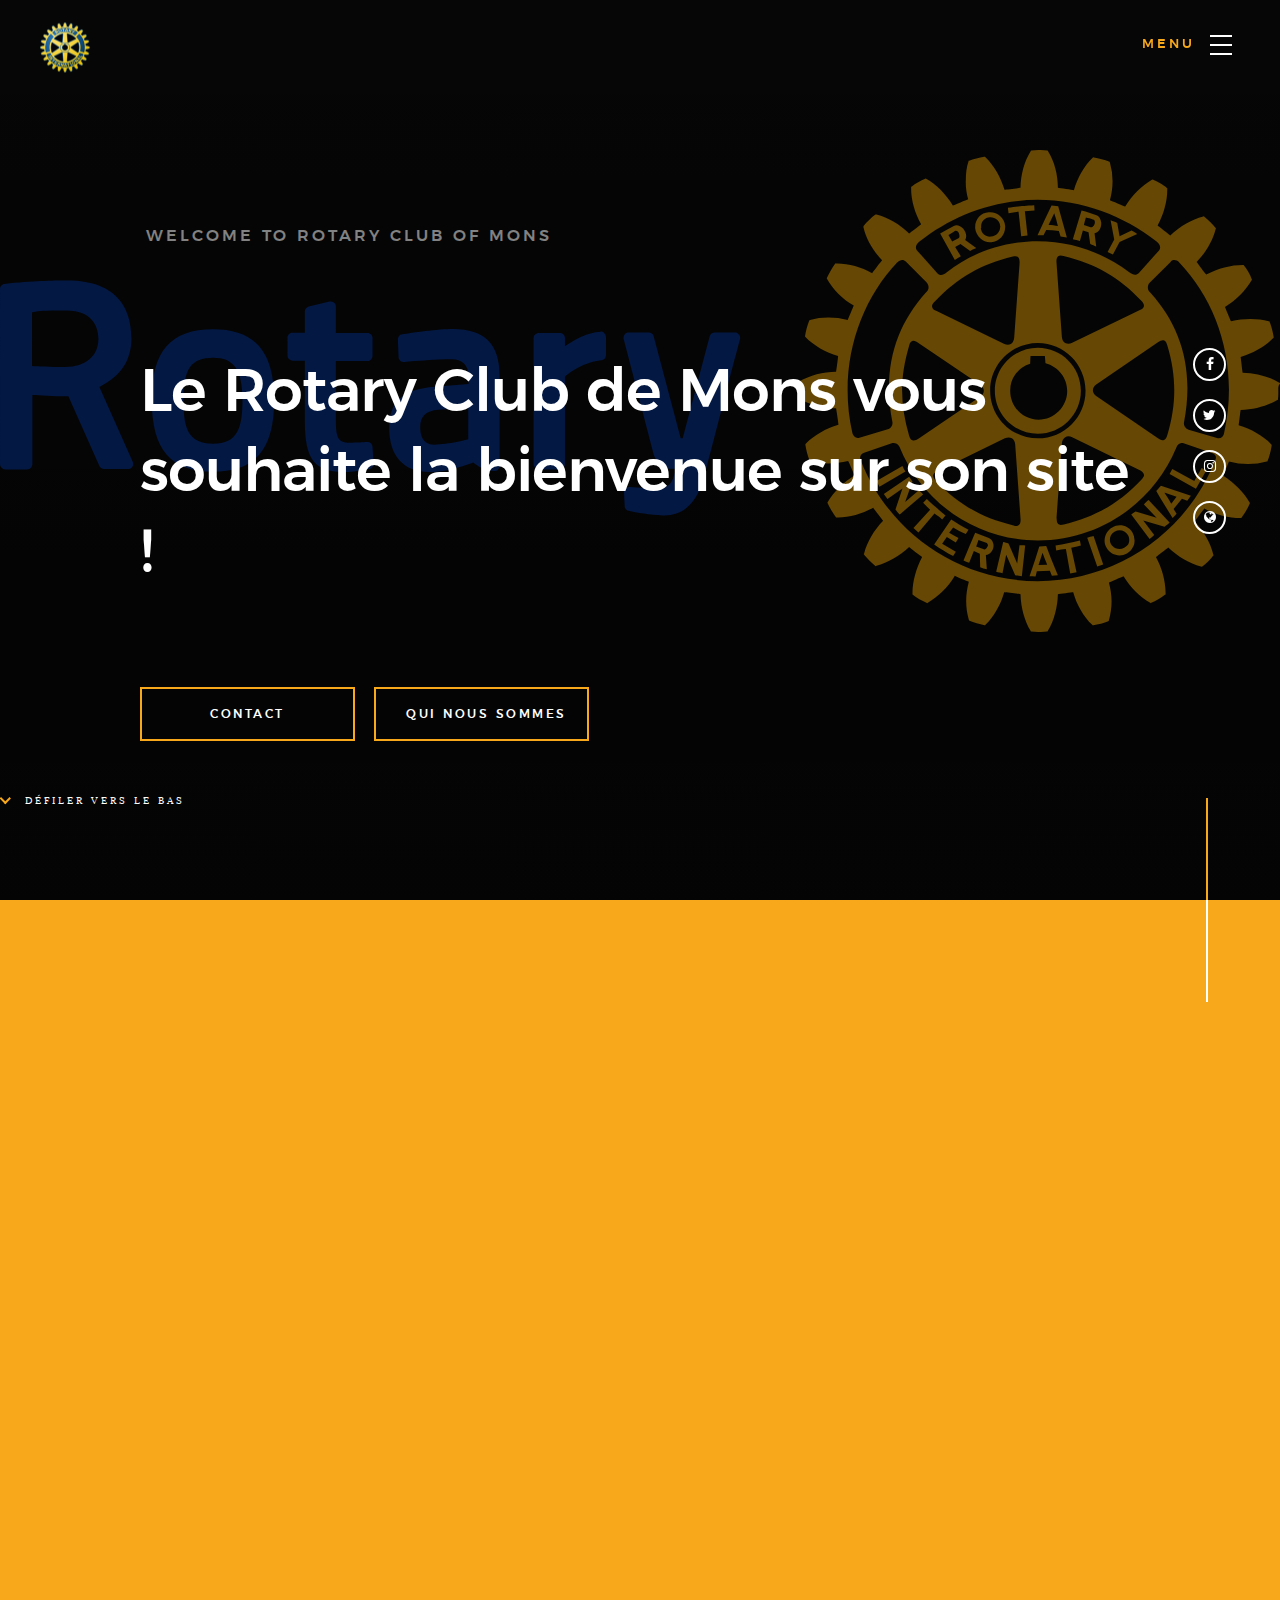
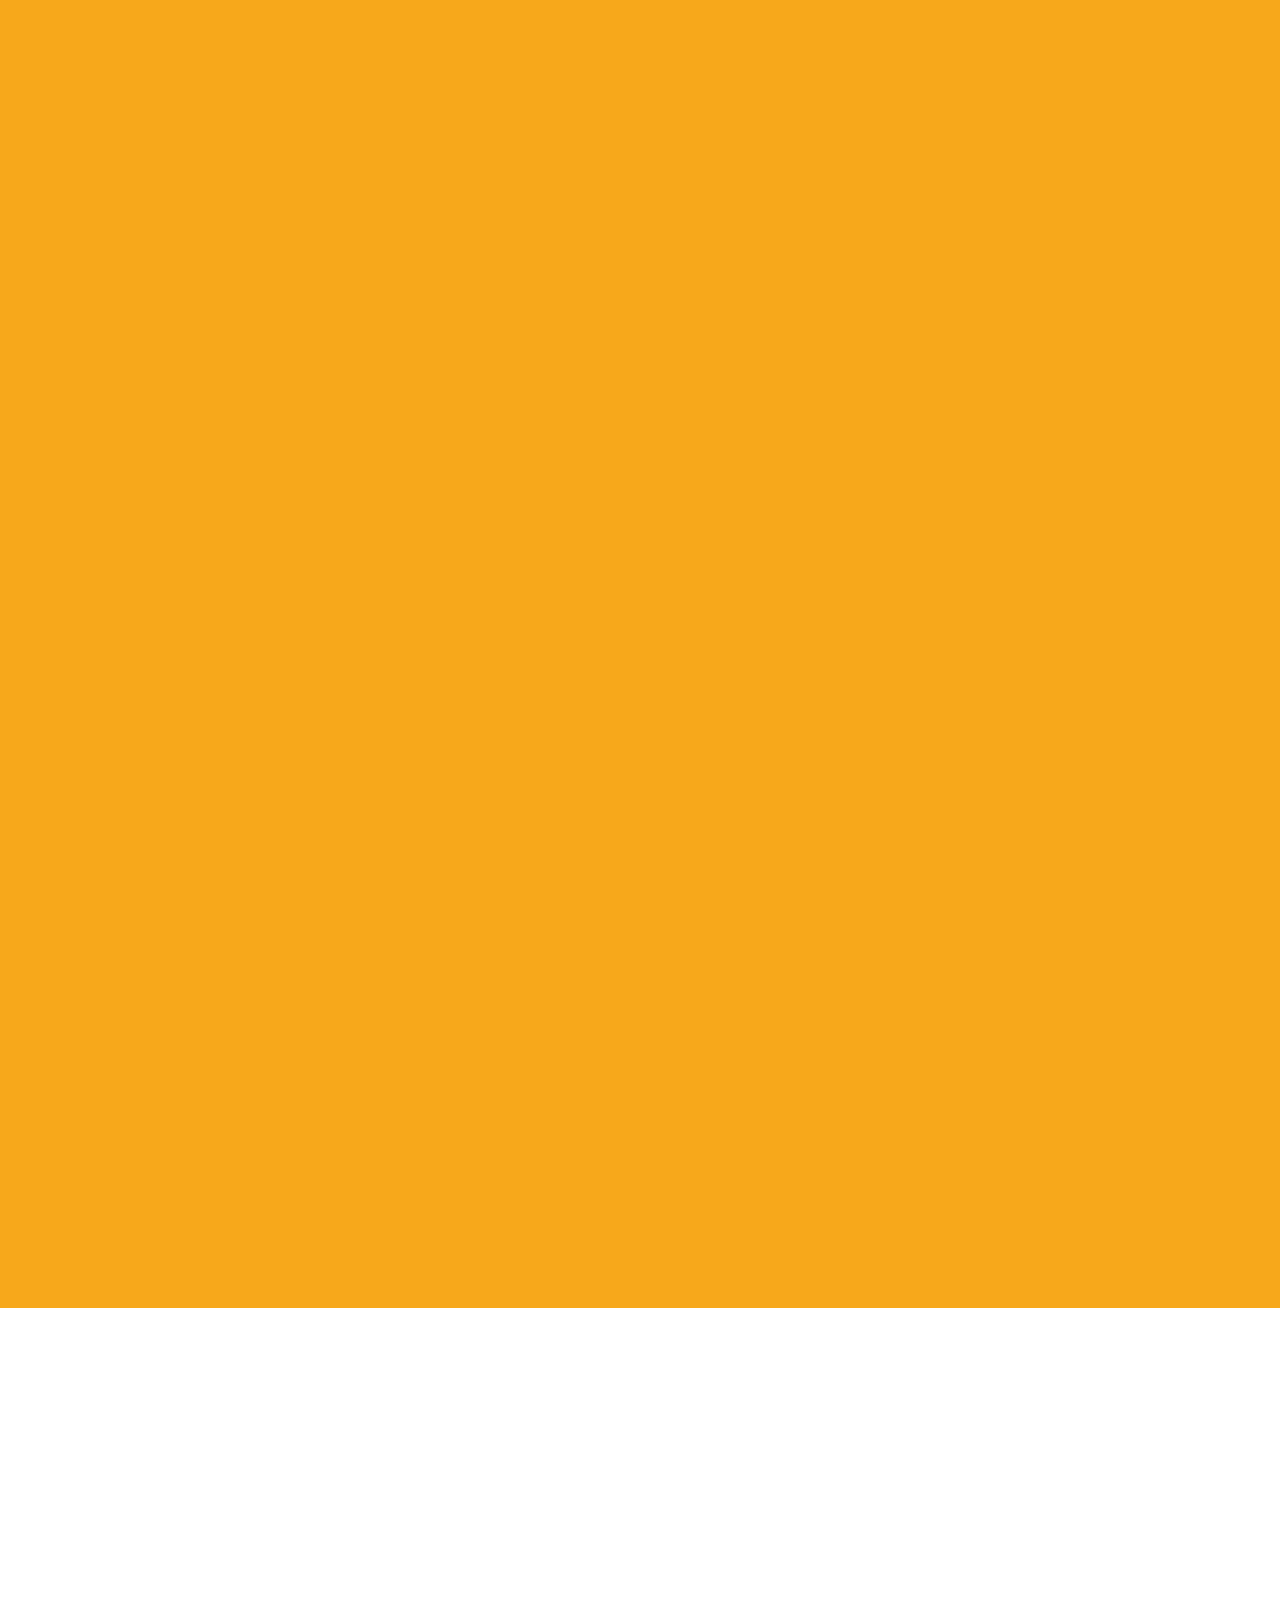
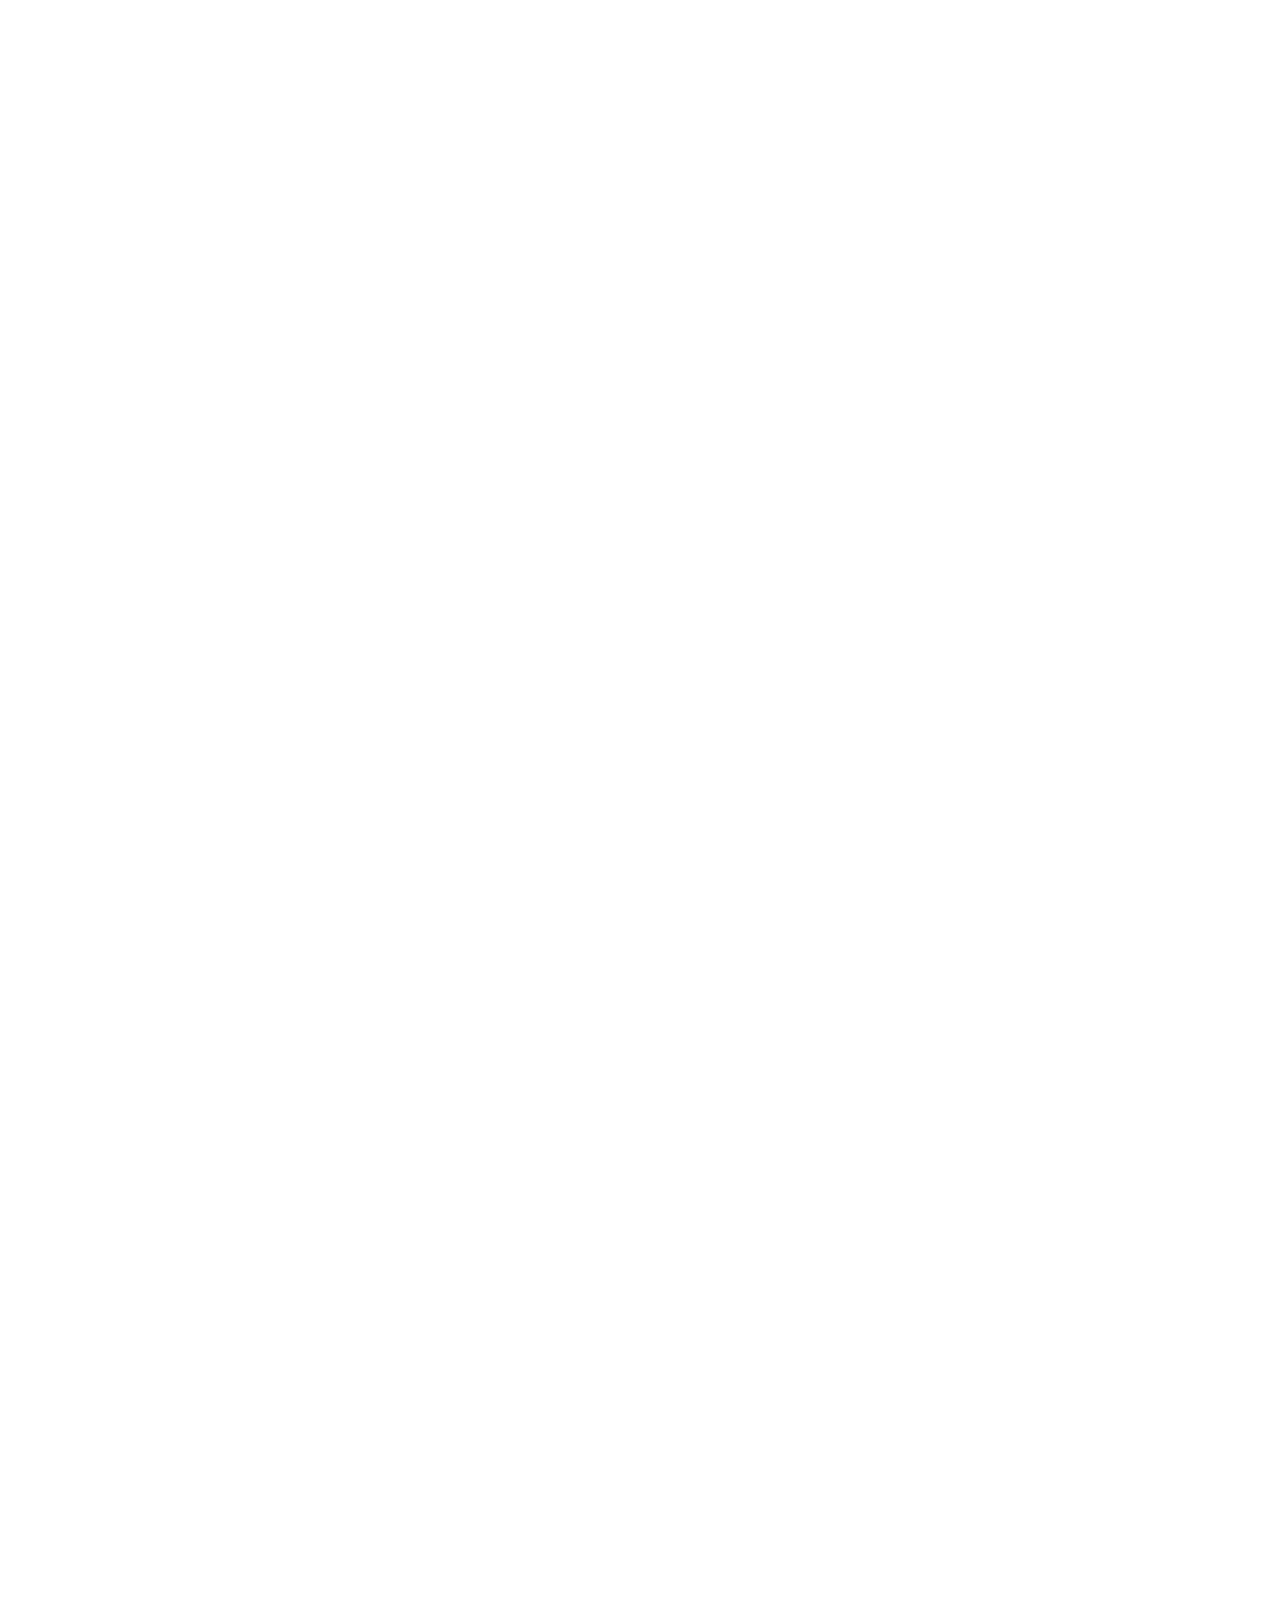
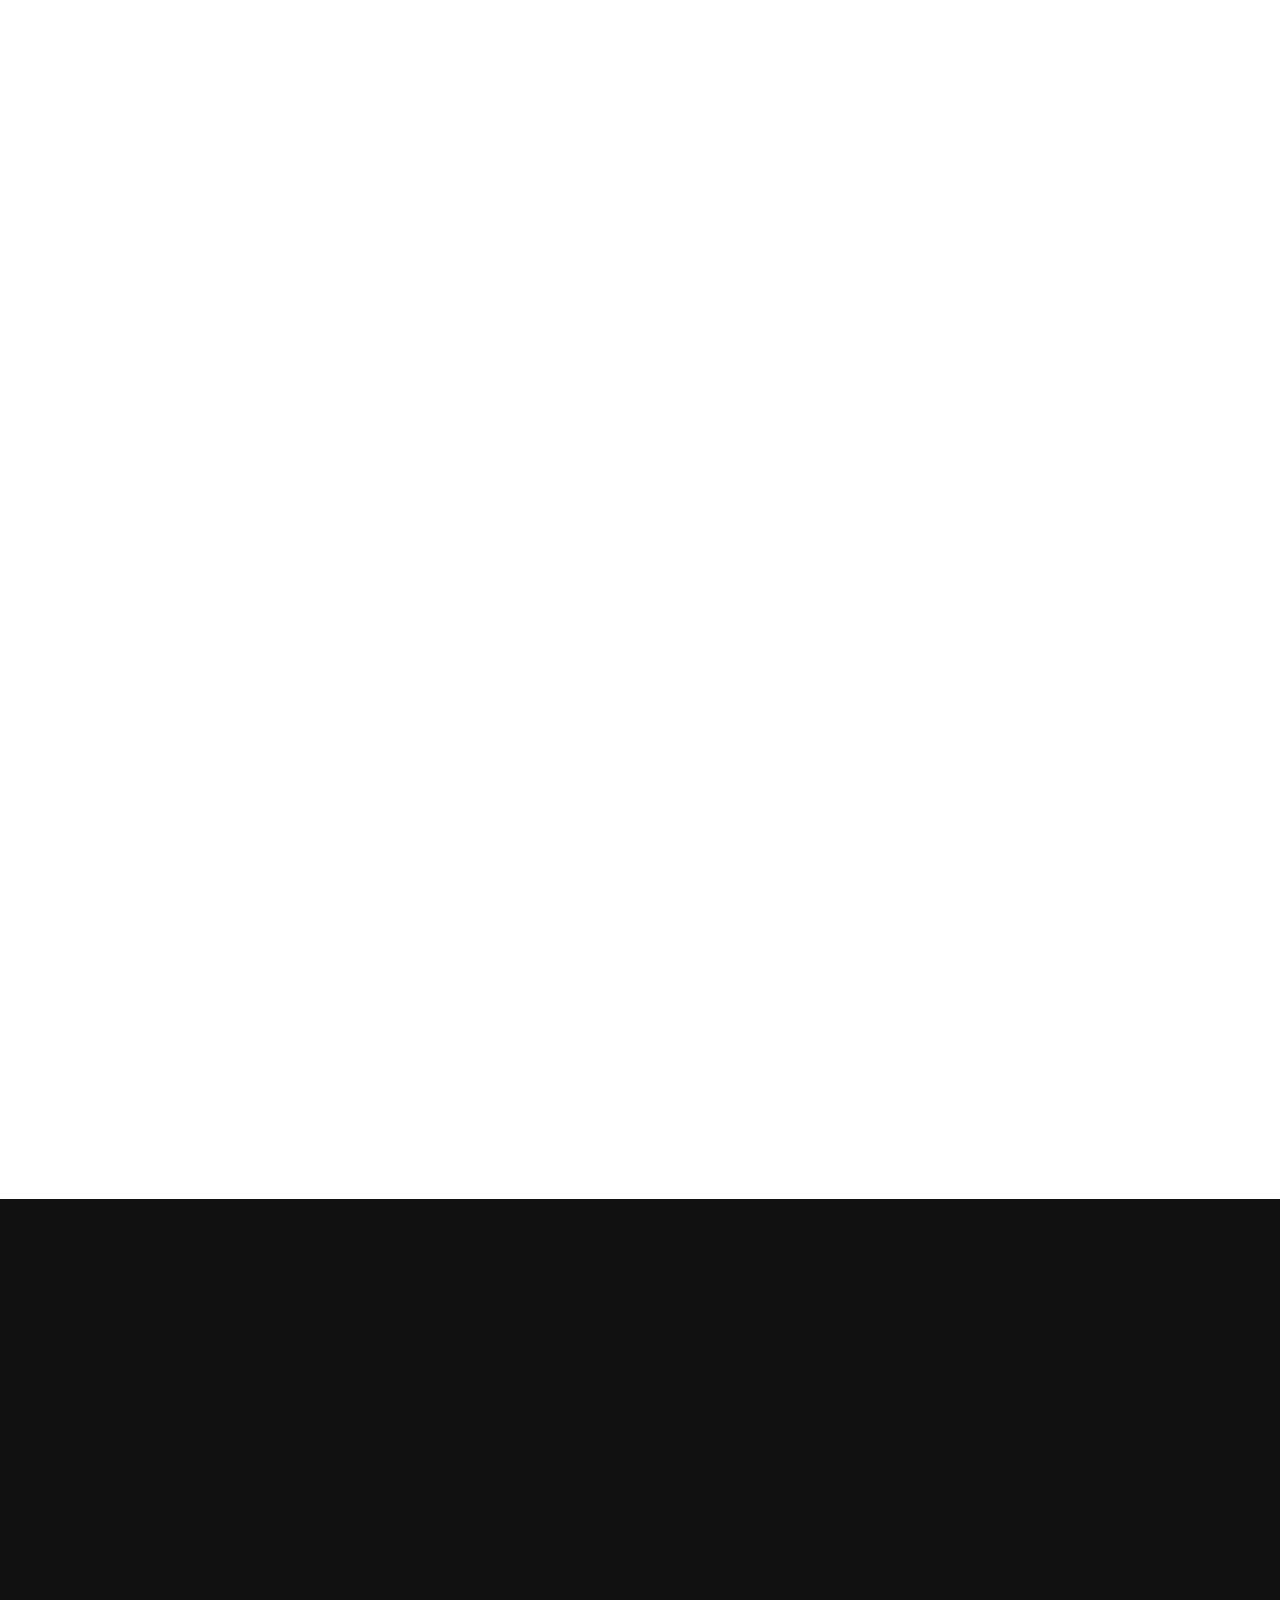
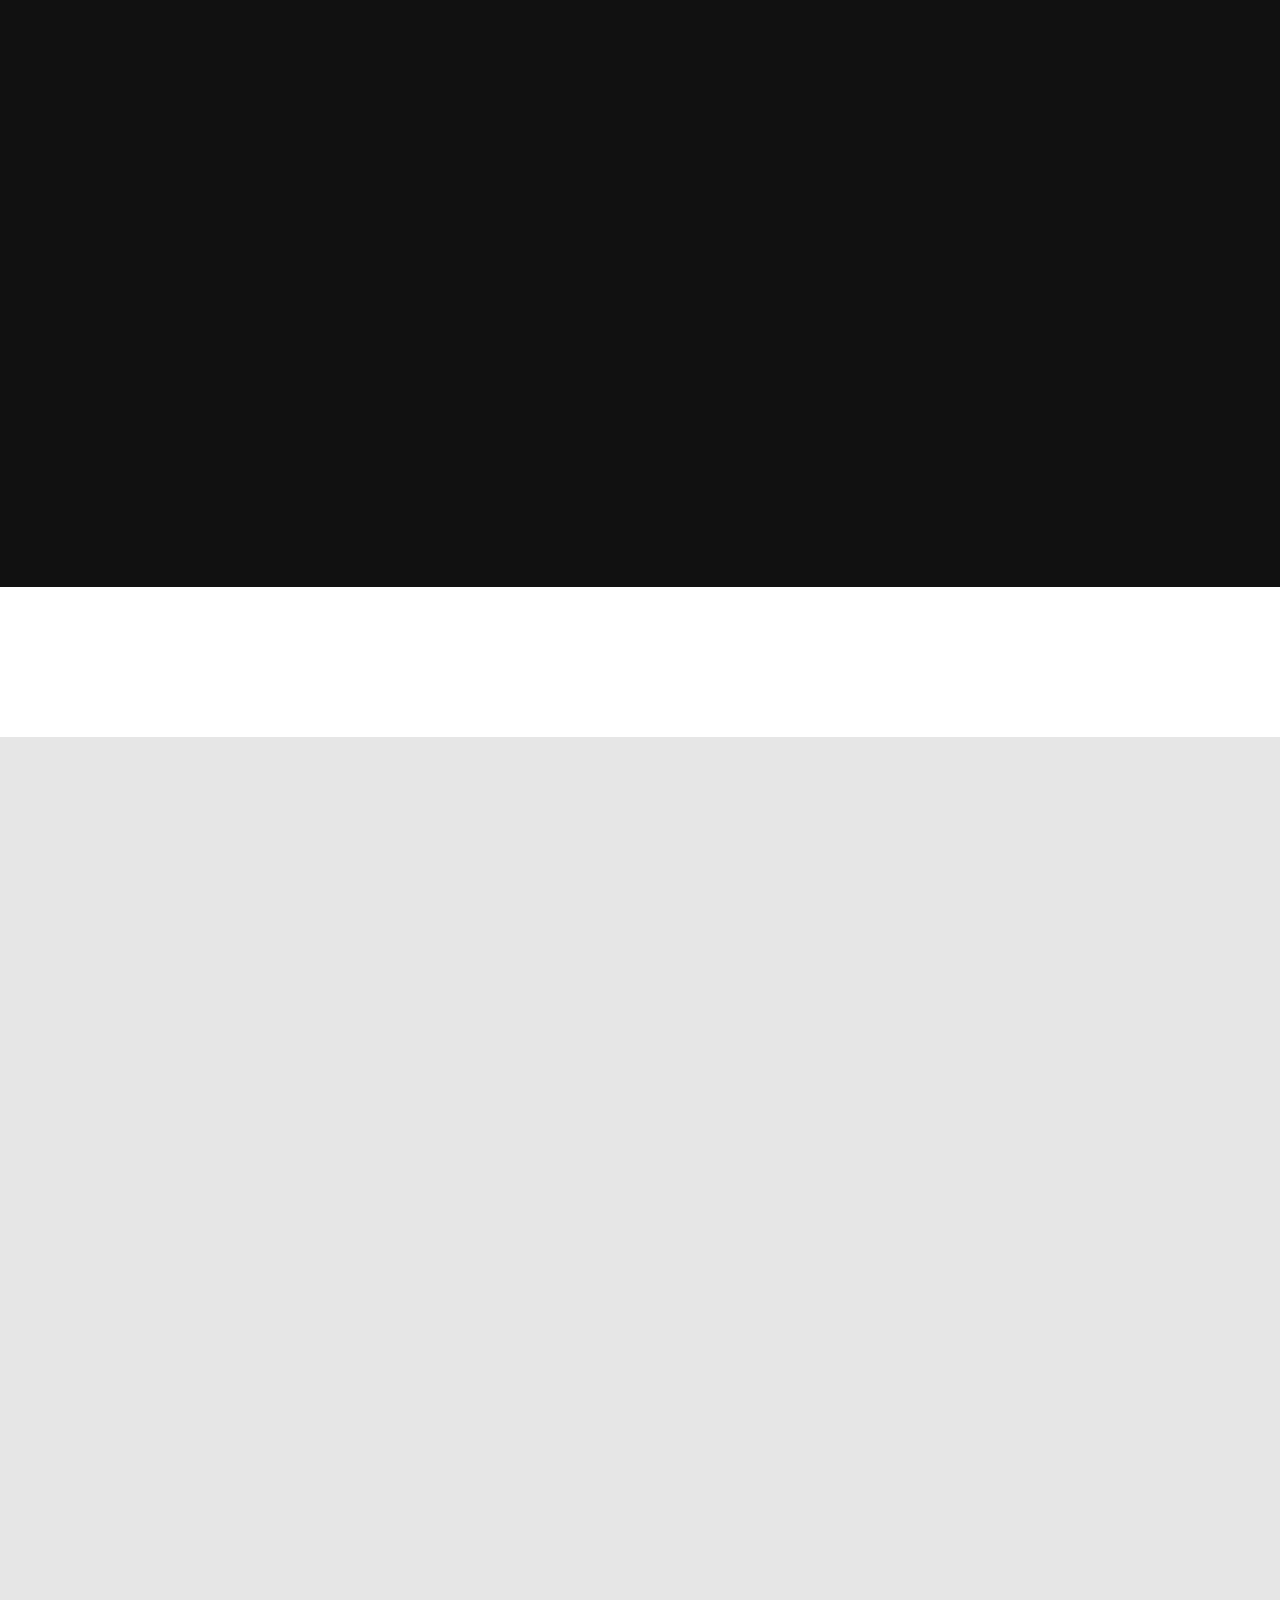
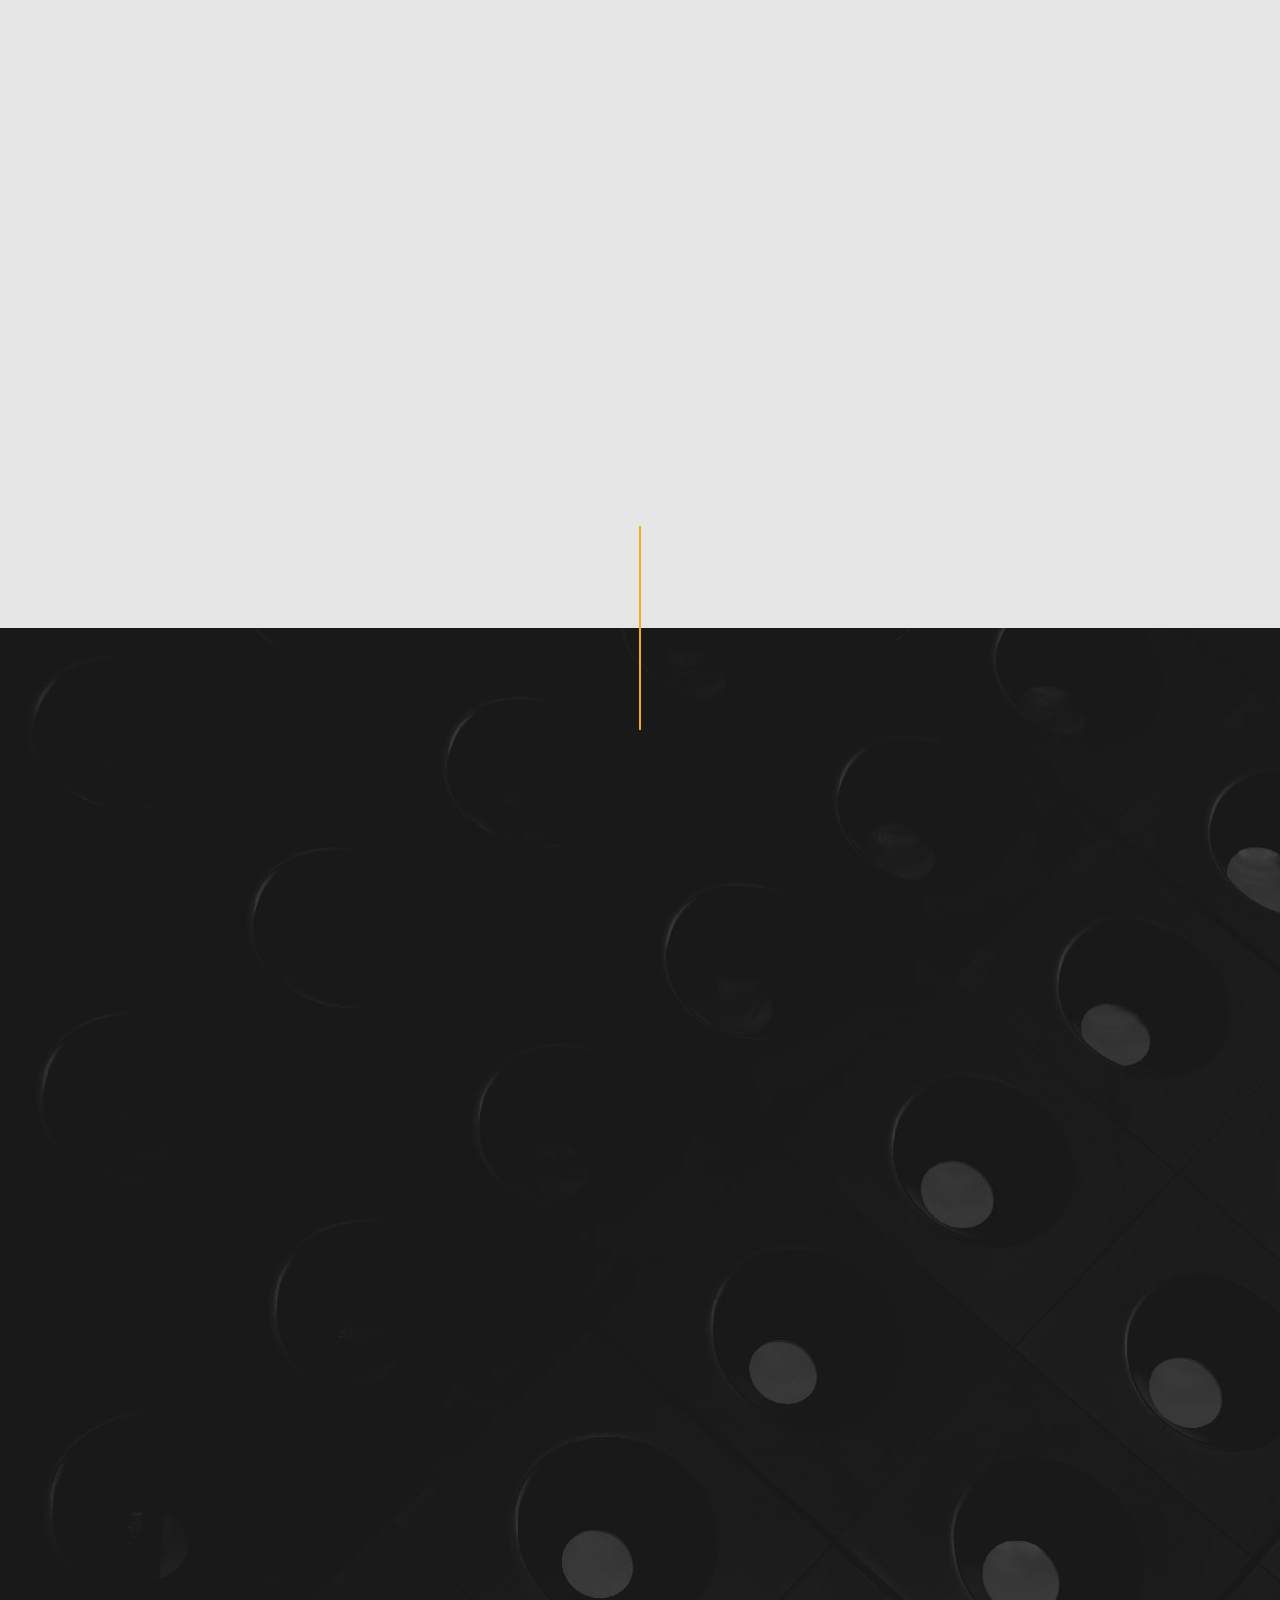
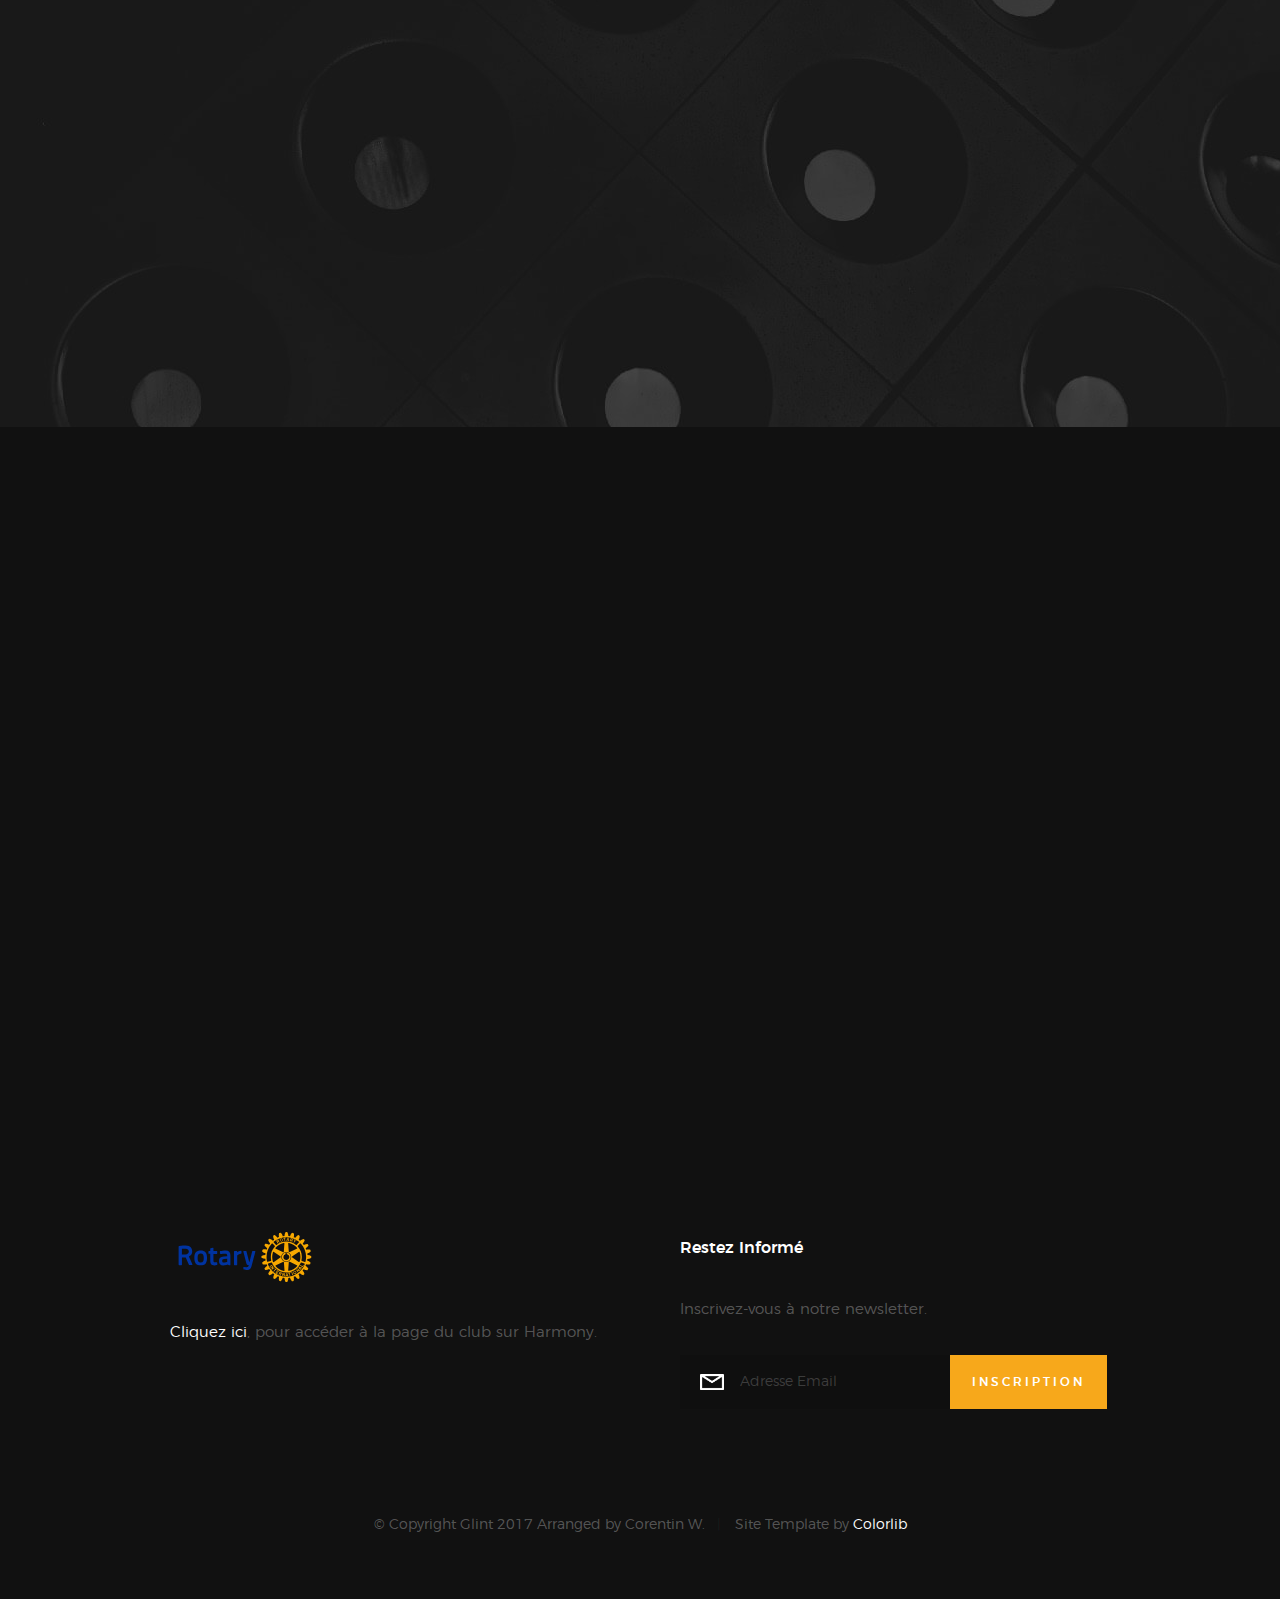
==== commit 323a4721: "modif contenus" ====
--- a/Rotary Mons/index.html
+++ b/Rotary Mons/index.html
@@ -1,647 +1,716 @@
-<!DOCTYPE html>
-<!--[if lt IE 9 ]><html class="no-js oldie" lang="en"> <![endif]-->
-<!--[if IE 9 ]><html class="no-js oldie ie9" lang="en"> <![endif]-->
-<!--[if (gte IE 9)|!(IE)]><!-->
-<html class="no-js" lang="fr">
-<!--<![endif]-->
-
-<head>
-
-    <!--- basic page needs
-    ================================================== -->
-    <meta charset="utf-8">
-    <title>Rotary Club Mons</title>
-    <meta name="description" content="Rotary Club">
-    <meta name="author" content="Corentin W.">
-
-    <!-- mobile specific metas
-    ================================================== -->
-    <meta name="viewport" content="width=device-width, initial-scale=1">
-
-    <!-- CSS
-    ================================================== -->
-    <link rel="stylesheet" href="css/base.css">
-    <link rel="stylesheet" href="css/vendor.css">
-    <link rel="stylesheet" href="css/main.css">
-
-    <!-- script
-    ================================================== -->
-    <script src="js/modernizr.js"></script>
-    <script src="js/pace.min.js"></script>
-
-    <!-- favicons
-    ================================================== -->
-    <link rel="shortcut icon" href="./favicon2.ico" type="image/x-icon">
-    <link rel="icon" href="./favicon2.ico" type="image/x-icon">
-
-</head>
-
-<body id="top">
-
-    <!-- header
-    ================================================== -->
-    <header class="s-header">
-
-        <div class="header-logo">
-            <a class="site-logo" href="index.html">
-                <img src="images/logo.png" alt="Homepage">
-            </a>
-        </div>
-
-        <nav class="header-nav">
-
-            <a href="#0" class="header-nav__close" title="close"><span>Close</span></a>
-
-            <div class="header-nav__content">
-                <h3>Navigation</h3>
-
-                <ul class="header-nav__list">
-                    <li class="current"><a class="smoothscroll"  href="#home" title="home">Bienvenue</a></li>
-                    <li><a class="smoothscroll"  href="#about" title="about">Qui nous sommes</a></li>
-                    <li><a class="smoothscroll"  href="#services" title="services">Actions</a></li>
-                    <li><a class="smoothscroll"  href="#works" title="works">Nous aider</a></li>
-                    <li><a class="smoothscroll"  href="#clients" title="clients">Liens</a></li>
-                    <li><a class="smoothscroll"  href="#contact" title="contact">Contact</a></li>
-                </ul>
-
-                <!-- <p>Perspiciatis hic praesentium nesciunt. Et neque a dolorum <a href='#0'>voluptatem</a> porro iusto sequi veritatis libero enim. Iusto id suscipit veritatis neque reprehenderit.</p> -->
-
-                <ul class="header-nav__social">
-                    <!-- <li>
-                        <a href="#"><i class="fa fa-facebook"></i></a>
-                    </li> -->
-                    <!-- <li>
-                        <a href="#"><i class="fa fa-twitter"></i></a>
-                    </li> -->
-                    <!-- <li>
-                        <a href="#"><i class="fa fa-instagram"></i></a>
-                    </li> -->
-                </ul>
-
-            </div> <!-- end header-nav__content -->
-
-        </nav>  <!-- end header-nav -->
-
-        <a class="header-menu-toggle" href="#0">
-            <span class="header-menu-text">Menu</span>
-            <span class="header-menu-icon"></span>
-        </a>
-
-    </header> <!-- end s-header -->
-
-
-    <!-- home
-    ================================================== -->
-    <section id="home" class="s-home target-section" data-parallax="scroll" data-image-src="images/rotary-logo-text.svg" data-natural-width=40000 data-natural-height=39000 data-position-y=center>
-
-        <div class="overlay"></div>
-        <div class="shadow-overlay"></div>
-
-        <div class="home-content">
-
-            <div class="row home-content__main">
-
-                <h3>Welcome to Rotary Club de Mons</h3>
-
-                <h1>
-                  Le Rotary Club de Mons vous souhaite la bienvenue sur son site !
-                </h1>
-
-                <div class="home-content__buttons">
-                    <a href="#contact" class="smoothscroll btn btn--stroke">
-                        Contact
-                    </a>
-                    <a href="#about" class="smoothscroll btn btn--stroke">
-                        Qui nous sommes
-                    </a>
-                </div>
-
-            </div>
-
-            <div class="home-content__scroll">
-                <a href="#about" class="scroll-link smoothscroll">
-                    <span>Scroll Down</span>
-                </a>
-            </div>
-
-            <div class="home-content__line"></div>
-
-        </div> <!-- end home-content -->
-
-
-        <ul class="home-social">
-            <li>
-                <a href="#0"><i class="fa fa-facebook" aria-hidden="true"></i><span>Facebook</span></a>
-            </li>
-            <li>
-                <a href="#0"><i class="fa fa-twitter" aria-hidden="true"></i><span>Twiiter</span></a>
-            </li>
-            <li>
-                <a href="#0"><i class="fa fa-instagram" aria-hidden="true"></i><span>Instagram</span></a>
-            </li>
-            <li>
-                <a href="#0"><i class="fa fa-globe" aria-hidden="true"></i><span>Web</span></a>
-            </li>
-        </ul>
-        <!-- end home-social -->
-
-    </section> <!-- end s-home -->
-
-
-    <!-- about
-    ================================================== -->
-    <section id='about' class="s-about">
-
-        <div class="row section-header has-bottom-sep" data-aos="fade-up">
-            <div class="col-full">
-                <h3 class="subhead subhead--dark">Qui nous sommes</h3>
-                <h1 class="display-1 display-1--light">Qu'est-ce que le Rotary club de Mons?</h1>
-            </div>
-        </div> <!-- end section-header -->
-
-        <div class="row about-desc" data-aos="fade-up">
-            <div class="col-full">
-                <p>
-                  <p>Le Rotary club de Mons est un club de service affilié au Rotary International.</p>
-                  En date du 1/1/2018, le Rotary International réunit
-                  35.727 clubs et 1.220.188 Rotariens à travers le monde,
-                  277 clubs et 10.571 Rotariens en Belgique et Luxembourg.</p>
-
-                  <p>Nous regroupons des représentants de diverses professions qui cultivent l'amitié entre eux, et mettent ensemble leurs relations, leurs connaissances, leurs expériences et surtout leurs propres dévouements pour "servir". Notre club ne se réclame d'aucune tendance politique, religieuse ou culturelle.</p>
-
-                  <p>Nous comptons actuellement 35 membres, qui nous réunissons une fois par semaine, le vendredi midi.</p>
-
-                  <p>Notre but est d'aider les défavorisés de notre communauté d'abord, du monde extérieur ensuite, après évaluation de situations qui nous sont communiquées.</p>
-
-                  <p>La mise en oeuvre de cette aide se fait généralement par l'intermédiaire d'associations caritatives.</p>
-                  Voir <a href="#services">Actions</a>.
-                </p>
-            </div>
-        </div> <!-- end about-desc -->
-
-        <div class="row about-stats stats block-1-4 block-m-1-2 block-mob-full" data-aos="fade-up">
-
-          <div class="col-block stats__col">
-              <div class="stats__count">200</div>
-              <h5>Pays et Aires Géographiques</h5>
-          </div>
-            <div class="col-block stats__col ">
-                <div class="stats__count">277</div>
-                <h5>Clubs en Bel et Lux</h5>
-            </div>
-            <div class="col-block stats__col">
-                <div class="stats__count">10571</div>
-                <h5>Rotarien(ne)s en Bel et Lux</h5>
-            </div>
-            <div class="col-block stats__col">
-                <div class="stats__count">35</div>
-                <h5>Membres dans notre Club</h5>
-            </div>
-
-        </div> <!-- end about-stats -->
-
-        <div class="about__line"></div>
-
-    </section> <!-- end s-about -->
-
-
-    <!-- services
-    ================================================== -->
-    <section id='services' class="s-services">
-
-        <div class="row section-header has-bottom-sep" data-aos="fade-up">
-            <div class="col-full">
-                <h3 class="subhead">Nos Actions</h3>
-                <h3 class="display-4">Nous désirons apporter notre soutien aux communautés locales défavorisées, avec un accent particulier sur les jeunes, mais aussi à des situations critiques à l'étranger, notamment dans des pays d'Asie, Afrique ou Amérique latine. Nous reprenons ci-dessous quelques actions récentes.</h3>
-                <p>La Fondation Rotary est également très connue pour sa lutte contre la polio, qui a abouti à sa quasi-éradication. <a href="https://www.rotary.org/fr/about-rotary/rotary-foundation/"target="_blank"><br>En savoir plus</a></p>
-            </div>
-        </div> <!-- end section-header -->
-
-        <div class="row services-list block-1-2 block-tab-full">
-
-            <div class="col-block service-item" data-aos="fade-up">
-
-                <div class="service-text"><img src="images/Peace-purple2.png" alt="" width="10%">
-
-                    <h3 class="h2">Paix et prévention / résolution des conflits</h3>
-                    <p>Nemo cupiditate ab quibusdam quaerat impedit magni. Earum suscipit ipsum laudantium.
-                    Quo delectus est. Maiores voluptas ab sit natus veritatis ut. Debitis nulla cumque veritatis.
-                    Sunt suscipit voluptas ipsa in tempora esse soluta sint.</p>
-                    </p>
-                </div>
-            </div>
-
-            <div class="col-block service-item" data-aos="fade-up">
-
-                <div class="service-text"><img src="images/Disease-green3.png" alt="" width="10%">
-
-                    <h3 class="h2">Prévention et traitement des maladies</h3>
-                    <p>Nous avons aidé les associations ou institutions suivantes: <br>-Opération Thuy (chirurgie réparatrice au Vietnam)
-                    <br>-Fraternité au Kivu (missions de formation hospitalière)
-                    <br>-Hôpital sans Frontières (ONG des districts rotariens de Belgique/Luxembourg)
-                    <br>-Shelterbox (envoi de matériel de survie pour les situations de crise
-                    </p>
-
-                </div>
-            </div>
-
-            <div class="col-block service-item" data-aos="fade-up">
-
-                <div class="service-text"><img src="images/Water-blue.png" alt="" width="10%">
-
-                    <h3 class="h2">Eau et assainissement</h3>
-                    <p>Nous avons soutenu :
-
-                      <br>-Projet d'adduction d'eau potable à Madagascar
-                      <br>-Projet de potabilisation des réserves d'eau des écoles publiques au Liban (projet international)
-                      <br>-Protection de l'environnement (Développement de foyers domestiques économes en bois de chauffage dans les zones rurales du Burkina-Faso via l’ONG Burkina-Vert)
-                    </p>
-                </div>
-            </div>
-
-            <div class="col-block service-item" data-aos="fade-up">
-
-                <div class="service-text"><img src="images/Maternal-pink3.png" alt="" width="10%">
-
-                    <h3 class="h2">Santé de la mère et de l'enfant</h3>
-                    <p>Nemo cupiditate ab quibusdam quaerat impedit magni. Earum suscipit ipsum laudantium.
-                    Quo delectus est. Maiores voluptas ab sit natus veritatis ut. Debitis nulla cumque veritatis.
-                    Sunt suscipit voluptas ipsa in tempora esse soluta sint.
-                    </p>
-                </div>
-            </div>
-
-            <div class="col-block service-item" data-aos="fade-up">
-
-                <div class="service-text"><img src="images/Literacy-orange4.png" alt="" width="10%">
-
-                    <h3 class="h2">Education de base et alphabétisation</h3>
-                    <p>Nous avons aidé les associations ou institutions suivantes :
-
-                      <br>-Afrique au Coeur (ONG belge active au Burkina Faso), dans ses <br>-projets d'alphabétisation et d'éducation au contrôle des naissances.
-                      <br>-Fondation pédiatrique Kimbondo (Orphelinat à Kinshasa, RDC), dans l'amélioration de son infrastructure (avec la Fondation Damien)
-                    </p>
-                </div>
-            </div>
-
-            <div class="col-block service-item" data-aos="fade-up">
-
-                <div class="service-text"><img src="images/Economic-yellow2.png" alt="" width="10%">
-
-                    <h3 class="h2">Développement économique et local</h3>
-                    <p>-Petit élevage Nous avons soutenu une initiative du Rc Saint-Ghislain d'aide au petit élevage au Nord-Burundi, dans une région où des projets précédents ont été menés avec succès.
-                    <br>-Soutien au développement (Projet dans la région de Tshéla au Bas-Congo avec d’autres Rotary Clubs)
-                    </p>
-
-                </div>
-
-            </div>
-            <div class="col-block service-item" data-aos="fade-up">
-
-                <div class="service-text"><img src="images/Economic-yellow2.png" alt="" width="10%">
-
-                    <h3 class="h2">Bourse d'étude Dosin</h3>
-                    <p>En souvenir de notre ancien membre Albert Dosin et grâce aux fonds qu'il a légués, nous proposons une bourse d’un montant de 1.500 euros, pour des jeunes de 18 à 28 ans qui présentent un projet comportant un aspect humanitaire, culturel ou éducatif.
-                      <br>Cette bourse est attribuée tous les 3 ans.
-                    </p>
-
-                </div>
-
-            </div>
-            <div class="col-block service-item" data-aos="fade-up">
-
-                <div class="service-text"><img src="images/Economic-yellow2.png" alt="" width="10%">
-
-                    <h3 class="h2">Bourse Post-Universitaires</h3>
-                    <p>La Fondation Rotary avait aussi, pendant de nombreuses années, financé des bourses d'études post-universitaires à l'étranger. Le Rotary club de Mons avait pu ainsi offrir la possibilité de ces études complémentaires à des étudiants dont le jury avait particulièrement apprécié le projet.
-                    <br>Grâce aux fonds légués par notre ancien membre Pierre Jacobs, le Rotary club de Mons a relancé un programme similaire. Les candidats intéressés prendront contact avec le club.
-                    </p>
-
-                </div>
-
-            </div>
-
-        </div> <!-- end services-list -->
-
-    </section> <!-- end s-services -->
-
-
-    <!-- works
-    ================================================== -->
-    <section id='works' class="s-works">
-
-        <div class="intro-wrap">
-
-            <div class="row section-header has-bottom-sep light-sep" data-aos="fade-up">
-                <div class="col-full">
-                    <h3 class="subhead">Nous Aider</h3>
-                    <h1 class="display-2 display-2--light"></h1>
-                </div>
-            </div> <!-- end section-header -->
-
-        </div> <!-- end intro-wrap -->
-
-        <div class="row works-content">
-            <div class="col-full masonry-wrap">
-              <h3 class="subhead">Lundi de Ducasse</h3>
-                      <br>
-                    <h4 class="subhead"> Nous organisons le lundi de la ducasse de Mons un Bar Saint-Feuillien dans le jardin-passage Jacobs (face à l'église Saint-Nicolas). Cet événement est devenu depuis des années un "must" de la Ducasse.
-                    Rendez-vous le 28 mai 2018.</h4>
-              </p>
-
-                    <h4 class="display-2 display-2--light">Concert d'automne</h3>
-
-                    <h4 class="">Notre concert de fin d'année est l'occasion pour nos membres et leurs amis de se retrouver pour un concert suivi d'un repas de fête.
-                    Rendez-vous fin 2018.
-                    En participant à ces manifestations,
-                    vous nous permettez de réaliser nos actions sociales.</h4>
-                          <br>
-                              <p><h2>Merci !</h2></p>
-
-            </div> <!-- end col-full -->
-        </div> <!-- end works-content -->
-
-    </section> <!-- end s-works -->
-
-
-    <!-- clients
-    ================================================== -->
-    <section id="clients" class="s-clients">
-
-        <div class="row section-header" data-aos="fade-up">
-            <div class="col-full">
-                <h3 class="subhead">Liens</h3>
-                <p>Sous le parrainage de notre club, un club Rotaract a été créé à Mons le 28 septembre 2013. <br><a href="https://www.facebook.com/rotaract.mons.be?fref=ts"target="_blank">Page facebook</a></p>
-<p> Un club Rotaract est un club service parrainé par le Rotary, destiné aux jeunes de 18 à 30 ans. Les clubs Rotaract sont implantés dans la collectivité ou rattachés à une université. Ils sont par conséquent de véritables «partenaires dans le service» et des membres essentiels de la famille rotarienne.</p>
-            </div>
-
-<h3 class="subhead"><P>Clubs Voisins</p></h3>
-<ul>Notre club parrain
-  <li><a href="http://www.rotarylalouviere.org/"target="_blank">Rc La Louvière</a></li>
-<ul>Les clubs de l'interclubs Mons-Borinage
-    <li><a href="http://www.facebook.com/RotaryMonsSud/"target="_blank">Rc Mons-Sud (club filleul)</a></li>
-    <li><a href="http://www.facebook.com/RCMonsBruyeres/"target="_blank">Rc Mons-Bruyères</a></li>
-    <li><a href="http://mons-silex.rotary1620.org/club/?lng=Fr"target="_blank">Rc Mons-Silex</a></li>
-    <li><a href="http://dour-quievrain-haut-pays.rotary1620.org/club/"target="_blank">Rc Dour-Quiévrain-Haut-Pays</a></li>
-    <li><a href="http://saint-ghislain.rotary1620.org/club/?lng=Fr"target="_blank">Rc Saint-Ghislain</a></li>
-    <li><a href="http://colfontaine-borinage.rotary1620.org/club/?lng=Fr"target="_blank">Rc Colfontaine-Borinage</a></li>
-</ul>
-<ul>Autres clubs amis
-    <li><a href="http://www.rotarydetournai.be/"target="_blank">Rc Tournai (club filleul)</a></li>
-    <li><a href="http://tournai.rotary1620.org/club/?lng=Fr"target="_blank">Rc Tournai (Harmony) (club filleul)</a></li>
-    <li><a href="http://www.facebook.com/RotaryClubDeMaubeuge"target="_blank">Rc Maubeuge</a></li>
-    <li><a href="http://www.rotary-club-joigny.org/"target="_blank">Rc Joigny</a></li>
-</ul>
-<ul>Mons et sa région
-    <li><a href="http://www.mons.be/"target="_blank">Site officiel de la Ville de Mons</a></li>
-    <li><a href="http://www.visitmons.be/"target="_blank">Visit Mons (Office de Tourisme)</a></li>
-</ul>
-<ul>Rotary International / District
-    <li><a href="http://www.rotary.org/fr/"target="_blank">Rotary International</a></li>
-    <li><a href="http://www.rotary1620.org/?lng=Fr"target="_blank">Rotary district 1620</a></li>
-    <li><a href="http://www.facebook.com/RotaryD1620/"target="_blank">Rotary district 1620 Facebook</a></li>
-</ul>
-<p>Autres Rotary Clubs</P>
-<p>Vous pouvez trouver lieux et jours de réunion d'autres clubs avec la <a href="http://www.rotary.org/fr/search/club-finder"target="_blank">"recherche de clubs"</a>.</P>
-<p>Attention, certaines données ne sont pas à jour!</P>
-        </div>
-        </div> <!-- end client-testimonials -->
-
-    </section> <!-- end s-clients -->
-
-
-    <!-- contact
-    ================================================== -->
-    <section id="contact" class="s-contact">
-
-        <div class="overlay"></div>
-        <div class="contact__line"></div>
-
-        <div class="row section-header" data-aos="fade-up">
-            <div class="col-full">
-                <h3 class="subhead">Contactez-nous</h3>
-                <h1 class="display-2 display-2--light">Tendre la main pour un nouveau projet ou simplement dire bonjour</h1>
-            </div>
-        </div>
-
-        <div class="row contact-content" data-aos="fade-up">
-
-            <div class="contact-primary">
-
-                <h3 class="h6">Envoyez-nous un Message</h3>
-
-                <form name="contactForm" id="contactForm" method="post" action="" novalidate="novalidate">
-                    <fieldset>
-
-                    <div class="form-field">
-                        <input name="contactName" type="text" id="contactName" placeholder="Votre Nom" value="" minlength="2" required="" aria-required="true" class="full-width">
-                    </div>
-                    <div class="form-field">
-                        <input name="contactEmail" type="email" id="contactEmail" placeholder="Votre Email" value="" required="" aria-required="true" class="full-width">
-                    </div>
-                    <div class="form-field">
-                        <input name="contactSubject" type="text" id="contactSubject" placeholder="Sujet" value="" class="full-width">
-                    </div>
-                    <div class="form-field">
-                        <textarea name="contactMessage" id="contactMessage" placeholder="Votre Message" rows="10" cols="50" required="" aria-required="true" class="full-width"></textarea>
-                    </div>
-                    <div class="form-field">
-                        <button class="full-width btn--primary">Validez</button>
-                        <div class="submit-loader">
-                            <div class="text-loader">Envoie...</div>
-                            <div class="s-loader">
-                                <div class="bounce1"></div>
-                                <div class="bounce2"></div>
-                                <div class="bounce3"></div>
-                            </div>
-                        </div>
-                    </div>
-
-                    </fieldset>
-                </form>
-
-                <!-- contact-warning -->
-                <div class="message-warning">
-                    Une erreur est survenue. Réessayé.
-                </div>
-
-                <!-- contact-success -->
-                <div class="message-success">
-                    Votre Message est envoyé, Merci!<br>
-                </div>
-
-            </div> <!-- end contact-primary -->
-
-            <div class="contact-secondary">
-                <div class="contact-info">
-
-                    <h3 class="h6 hide-on-fullwidth">Contact</h3>
-
-                    <div class="cinfo">
-                        <h5>Où nous trouver</h5>
-                        <p>
-                            Chaussée Roi Baudouin,117<br>
-                            Mons<br>
-                            7030 Belgique
-                        </p>
-                    </div>
-
-                    <div class="cinfo">
-                        <h5>Adresse Email</h5>
-                        <p>
-                            info@rotary-mons.be<br>
-                            <p>en mentionnant le sujet :
-                            <br> Demande d'informations
-
-                            et en précisant votre demande.
-                            <br>
-                            Nous vous remercions d'avance pour l'intérêt que vous portez au Rotary Club de Mons.</p>
-                        </p>
-                    </div>
-
-                    <div class="cinfo">
-                        <h5>Télèphone</h5>
-                        <p>
-                            +32(0)65 845 945<br>
-                            <br>
-
-                        </p>
-                    </div>
-
-                    <ul class="contact-social">
-                        <li>
-                            <a href="#"><i class="fa fa-facebook" aria-hidden="true"></i></a>
-                        </li>
-                        <li>
-                            <a href="#"><i class="fa fa-twitter" aria-hidden="true"></i></a>
-                        </li>
-                        <li>
-                            <a href="#"><i class="fa fa-instagram" aria-hidden="true"></i></a>
-                        </li>
-                        <li>
-                            <a href="#"><i class="fa fa-globe" aria-hidden="true"></i></a>
-                        </li>
-                    </ul> <!-- end contact-social -->
-
-                </div> <!-- end contact-info -->
-            </div> <!-- end contact-secondary -->
-
-        </div> <!-- end contact-content -->
-
-    </section> <!-- end s-contact -->
-
-
-    <!-- footer
-    ================================================== -->
-    <footer>
-
-        <div class="row footer-main">
-
-            <div class="col-six tab-full left footer-desc">
-
-                <div class="footer-logo"></div>
-                Lieu de réunion
-                Nos réunions statutaires se tiennent le vendredi à 12h30.
-                chez Maxens.
-
-            </div>
-
-            <div class="col-six tab-full right footer-subscribe">
-
-                <h4>Restez Informé</h4>
-                <p>Inscrivez-vous à notre newsletter.</p>
-
-                <div class="subscribe-form">
-                    <form id="mc-form" class="group" novalidate="true">
-                        <input type="email" value="" name="EMAIL" class="email" id="mc-email" placeholder="Adresse Email" required="">
-                        <input type="submit" name="subscribe" value="Inscription">
-                        <label for="mc-email" class="subscribe-message"></label>
-                    </form>
-                </div>
-
-            </div>
-
-        </div> <!-- end footer-main -->
-
-        <div class="row footer-bottom">
-
-            <div class="col-twelve">
-                <div class="copyright">
-                    <span>© Copyright Glint 2017 Arranged by Corentin W.</span>
-                    <span>Site Template by <a href="https://www.colorlib.com/"target="_blank">Colorlib</a></span>
-                </div>
-
-                <div class="go-top">
-                    <a class="smoothscroll" title="Back to Top" href="#top"><i class="icon-arrow-up" aria-hidden="true"></i></a>
-                </div>
-            </div>
-
-        </div> <!-- end footer-bottom -->
-
-    </footer> <!-- end footer -->
-
-
-    <!-- photoswipe background
-    ================================================== -->
-    <div aria-hidden="true" class="pswp" role="dialog" tabindex="-1">
-
-        <div class="pswp__bg"></div>
-        <div class="pswp__scroll-wrap">
-
-            <div class="pswp__container">
-                <div class="pswp__item"></div>
-                <div class="pswp__item"></div>
-                <div class="pswp__item"></div>
-            </div>
-
-            <div class="pswp__ui pswp__ui--hidden">
-                <div class="pswp__top-bar">
-                    <div class="pswp__counter"></div><button class="pswp__button pswp__button--close" title="Close (Esc)"></button> <button class="pswp__button pswp__button--share" title=
-                    "Share"></button> <button class="pswp__button pswp__button--fs" title="Toggle fullscreen"></button> <button class="pswp__button pswp__button--zoom" title=
-                    "Zoom in/out"></button>
-                    <div class="pswp__preloader">
-                        <div class="pswp__preloader__icn">
-                            <div class="pswp__preloader__cut">
-                                <div class="pswp__preloader__donut"></div>
-                            </div>
-                        </div>
-                    </div>
-                </div>
-                <div class="pswp__share-modal pswp__share-modal--hidden pswp__single-tap">
-                    <div class="pswp__share-tooltip"></div>
-                </div><button class="pswp__button pswp__button--arrow--left" title="Previous (arrow left)"></button> <button class="pswp__button pswp__button--arrow--right" title=
-                "Next (arrow right)"></button>
-                <div class="pswp__caption">
-                    <div class="pswp__caption__center"></div>
-                </div>
-            </div>
-
-        </div>
-
-    </div> <!-- end photoSwipe background -->
-
-
-    <!-- preloader
-    ================================================== -->
-    <!-- <div id="preloader">
-        <div id="loader">
-            <div class="line-scale-pulse-out">
-                <div></div>
-                <div></div>
-                <div></div>
-                <div></div>
-                <div></div>
-            </div>
-        </div>
-    </div> -->
-
-
-    <!-- Java Script
-    ================================================== -->
-    <script src="js/jquery-3.2.1.min.js"></script>
-    <script src="js/plugins.js"></script>
-    <script src="js/main.js"></script>
-
-</body>
-
-</html>
+<!DOCTYPE html>
+<!--[if lt IE 9 ]><html class="no-js oldie" lang="en"> <![endif]-->
+<!--[if IE 9 ]><html class="no-js oldie ie9" lang="en"> <![endif]-->
+<!--[if (gte IE 9)|!(IE)]><!-->
+<html class="no-js" lang="fr">
+<!--<![endif]-->
+
+<head>
+
+  <!--- basic page needs
+    ================================================== -->
+  <meta charset="utf-8">
+  <title>Rotary Club Mons</title>
+  <meta name="description" content="Rotary Club">
+  <meta name="author" content="Corentin W.">
+
+  <!-- mobile specific metas
+    ================================================== -->
+  <meta name="viewport" content="width=device-width, initial-scale=1">
+
+  <!-- CSS
+    ================================================== -->
+  <link rel="stylesheet" href="css/base.css">
+  <link rel="stylesheet" href="css/vendor.css">
+  <link rel="stylesheet" href="css/main.css">
+
+  <!-- script
+    ================================================== -->
+  <script src="js/modernizr.js"></script>
+  <script src="js/pace.min.js"></script>
+
+  <!-- favicons
+    ================================================== -->
+  <link rel="shortcut icon" href="./favicon2.ico" type="image/x-icon">
+  <link rel="icon" href="./favicon2.ico" type="image/x-icon">
+
+</head>
+
+<body id="top">
+
+  <!-- header
+    ================================================== -->
+  <header class="s-header">
+
+    <div class="header-logo">
+      <a class="site-logo" href="index.html">
+                <img src="images/logo.png" alt="Homepage">
+            </a>
+    </div>
+
+    <nav class="header-nav">
+
+      <a href="#0" class="header-nav__close" title="close"><span>Close</span></a>
+
+      <div class="header-nav__content">
+        <h3>Navigation</h3>
+
+        <ul class="header-nav__list">
+          <li class="current"><a class="smoothscroll" href="#home" title="home">Bienvenue</a></li>
+          <li><a class="smoothscroll" href="#about" title="about">Qui nous sommes</a></li>
+          <li><a class="smoothscroll" href="#services" title="services">Actions</a></li>
+          <li><a class="smoothscroll" href="#works" title="works">Nous aider</a></li>
+          <li><a class="smoothscroll" href="#clients" title="clients">Liens</a></li>
+          <li><a class="smoothscroll" href="#contact" title="contact">Contact</a></li>
+        </ul>
+
+        <!-- <p>Perspiciatis hic praesentium nesciunt. Et neque a dolorum <a href='#0'>voluptatem</a> porro iusto sequi veritatis libero enim. Iusto id suscipit veritatis neque reprehenderit.</p> -->
+
+        <ul class="header-nav__social">
+          <li>
+            <a href="#"><i class="fa fa-facebook"></i></a>
+          </li>
+          <li>
+            <a href="#"><i class="fa fa-twitter"></i></a>
+          </li>
+          <li>
+            <a href="#"><i class="fa fa-instagram"></i></a>
+          </li>
+          <li>
+            <a href="#"><i class="fa fa-globe"></i></a>
+          </li>
+        </ul>
+
+      </div>
+      <!-- end header-nav__content -->
+
+    </nav>
+    <!-- end header-nav -->
+
+    <a class="header-menu-toggle" href="#0">
+            <span class="header-menu-text">Menu</span>
+            <span class="header-menu-icon"></span>
+        </a>
+
+  </header>
+  <!-- end s-header -->
+
+
+  <!-- home
+    ================================================== -->
+  <section id="home" class="s-home target-section" data-parallax="scroll" src="images/rotary-logo-text.svg" class="responsive">
+
+
+    <div class="overlay"></div>
+    <div class="shadow-overlay"><img src="images/rotary-logo-text.svg" alt="" class="responsive"></div>
+
+    <div class="home-content">
+
+      <div class="row home-content__main">
+
+        <h3>Welcome to Rotary Club of Mons</h3>
+
+        <h1>
+                  Le Rotary Club de Mons vous souhaite la bienvenue sur son site !
+                </h1>
+
+        <div class="home-content__buttons">
+          <a href="#contact" class="smoothscroll btn btn--stroke">
+                        Contact
+                    </a>
+          <a href="#about" class="smoothscroll btn btn--stroke">
+                        Qui nous sommes
+                    </a>
+        </div>
+
+      </div>
+
+      <div class="home-content__scroll">
+        <a href="#about" class="scroll-link smoothscroll">
+                    <span>Défiler vers le bas</span>
+                </a>
+      </div>
+
+      <div class="home-content__line"></div>
+
+    </div>
+    <!-- end home-content -->
+
+
+    <ul class="home-social">
+      <li>
+        <a href="#0"><i class="fa fa-facebook" aria-hidden="true"></i><span>Facebook</span></a>
+      </li>
+      <li>
+        <a href="#0"><i class="fa fa-twitter" aria-hidden="true"></i><span>Twiiter</span></a>
+      </li>
+      <li>
+        <a href="#0"><i class="fa fa-instagram" aria-hidden="true"></i><span>Instagram</span></a>
+      </li>
+      <li>
+        <a href="#0"><i class="fa fa-globe" aria-hidden="true"></i><span>Web</span></a>
+      </li>
+    </ul>
+    <!-- end home-social -->
+
+  </section>
+  <!-- end s-home -->
+
+
+  <!-- about
+    ================================================== -->
+  <section id='about' class="s-about">
+
+    <div class="row section-header has-bottom-sep" data-aos="fade-up">
+      <div class="col-full">
+        <h3 class="subhead subhead--dark">Qui nous sommes</h3>
+        <p><br>Un club chaleureux Si vous êtes un Rotarien, nous vous invitons à participer à une de nos réunions un vendredi midi, vous y serez chaleureusement accueilli. Vous trouverez tous les détails en visitant la page: <a href="#reunions">Réunions</a></p>
+        <h1 class="display-1 display-1--light">Qu'est-ce que le Rotary club de Mons?</h1>
+      </div>
+    </div>
+    <!-- end section-header -->
+
+    <div class="row about-desc" data-aos="fade-up">
+      <div class="col-full">
+        <p>
+          <p>Le Rotary club de Mons est un club de service affilié au Rotary International.</p>
+
+          <p>Nous regroupons des représentants de diverses professions qui cultivent l'amitié entre eux, et mettent ensemble leurs relations, leurs connaissances, leurs expériences et surtout leurs propres dévouements pour "servir". Notre club ne se réclame
+            d'aucune tendance politique, religieuse ou culturelle.</p>
+
+          <p>Nous comptons actuellement 35 membres, qui nous réunissons une fois par semaine, le vendredi midi.</p>
+
+          <p>Notre but est d'aider les défavorisés de notre communauté d'abord, du monde extérieur ensuite, après évaluation de situations qui nous sont communiquées.</p>
+
+          <p>La mise en oeuvre de cette aide se fait généralement par l'intermédiaire d'associations caritatives.
+            <br>Voir <a href="#services">Actions</a>.</p>
+
+      </div>
+      <div><u class="spelling">Critère des quatre questions : </u>
+        <div class="criteres1">
+          <p><br>Formulé par un Rotarien, il témoigne de notre attachement à l'intégrité : Ce que nous pensons, disons ou faisons...
+        </div>
+        <ul class="criteres2">
+          <li>Est-ce vrai ?
+            <li>Est-ce juste ?
+              <li>Est-ce source de bonne volonté et d'amitié ?
+                <li>Est-ce équitable et bénéfique pour chacun ?
+        </ul>
+
+        <br>En savoir plus <a href="http://www.rotarybelux.org/index.php?id=8&L=fr" target="_blank">A propos du Rotary</a>
+        </p>
+      </div>
+    </div>
+    <!-- end about-desc -->
+
+    <div class="row about-stats stats block-1-4 block-m-1-2 block-mob-full" data-aos="fade-up">
+
+      <div class="col-block stats__col">
+        <div class="stats__count">200</div>
+        <h5>Pays et Aires Géographiques</h5>
+      </div>
+      <div class="col-block stats__col ">
+        <div class="stats__count">277</div>
+        <h5>Clubs en Bel et Lux</h5>
+      </div>
+      <div class="col-block stats__col">
+        <div class="stats__count">10571</div>
+        <h5>Rotarien(ne)s en Bel et Lux</h5>
+      </div>
+      <div class="col-block stats__col">
+        <div class="stats__count">35</div>
+        <h5>Membres dans notre Club</h5>
+      </div>
+
+      <small>En date du 1/1/2018, le Rotary International réunit
+            35.727 clubs et 1.220.188 Rotariens à travers le monde,
+            277 clubs et 10.571 Rotariens en Belgique et Luxembourg.</small>
+
+    </div>
+    <!-- end about-stats -->
+
+    <div class="about__line"></div>
+
+  </section>
+  <!-- end s-about -->
+
+  <!-- services
+    ================================================== -->
+  <section id='services' class="s-services">
+
+    <div class="row section-header has-bottom-sep" data-aos="fade-up">
+      <div class="col-full">
+        <h3 class="subhead">Nos Actions</h3>
+        <h3 class="display-4">Nous désirons apporter notre soutien aux communautés locales défavorisées, avec un accent particulier sur les jeunes, mais aussi à des situations critiques à l'étranger, notamment dans des pays d'Asie, Afrique ou Amérique latine. Nous reprenons ci-dessous quelques actions récentes.</h3>
+        <p>La Fondation Rotary est également très connue pour sa lutte contre la polio, qui a abouti à sa quasi-éradication. <a href="https://www.rotary.org/fr/about-rotary/rotary-foundation/" target="_blank"><br>En savoir plus</a></p>
+      </div>
+    </div>
+    <!-- end section-header -->
+
+    <div class="row services-list block-1-2 block-tab-full">
+
+      <div class="col-block service-item" data-aos="fade-up">
+
+        <div class="service-text"><img src="images/Disease-green3.png" alt="" width="10%">
+
+          <h3 class="h2">Prévention et traitement des maladies</h3>
+          <p>Nous avons aidé les associations ou institutions suivantes: <br>-Opération Thuy (chirurgie réparatrice au Vietnam)
+            <br>-Fraternité au Kivu (missions de formation hospitalière)
+            <br>-Hôpital sans Frontières (ONG des districts rotariens de Belgique/Luxembourg)
+            <br>-Shelterbox (envoi de matériel de survie pour les situations de crise
+          </p>
+
+        </div>
+      </div>
+
+      <div class="col-block service-item" data-aos="fade-up">
+
+        <div class="service-text"><img src="images/Peace-purple2.png" alt="" width="10%">
+
+          <h3 class="h2">Paix et prévention / résolution des conflits</h3>
+          <p>Nemo cupiditate ab quibusdam quaerat impedit magni. Earum suscipit ipsum laudantium. Quo delectus est. Maiores voluptas ab sit natus veritatis ut. Debitis nulla cumque veritatis. Sunt suscipit voluptas ipsa in tempora esse soluta sint.</p>
+          </p>
+        </div>
+      </div>
+
+      <div class="col-block service-item" data-aos="fade-up">
+
+        <div class="service-text"><img src="images/Water-blue.png" alt="" width="10%">
+
+          <h3 class="h2">Eau et assainissement</h3>
+          <p>Nous avons soutenu :
+
+            <br>-Projet d'adduction d'eau potable à Madagascar
+            <br>-Projet de potabilisation des réserves d'eau des écoles publiques au Liban (projet international)
+            <br>-Protection de l'environnement (Développement de foyers domestiques économes en bois de chauffage dans les zones rurales du Burkina-Faso via l’ONG Burkina-Vert)
+          </p>
+        </div>
+      </div>
+
+      <div class="col-block service-item" data-aos="fade-up">
+
+        <div class="service-text"><img src="images/Maternal-pink3.png" alt="" width="10%">
+
+          <h3 class="h2">Santé de la mère et de l'enfant</h3>
+          <p>Nemo cupiditate ab quibusdam quaerat impedit magni. Earum suscipit ipsum laudantium. Quo delectus est. Maiores voluptas ab sit natus veritatis ut. Debitis nulla cumque veritatis. Sunt suscipit voluptas ipsa in tempora esse soluta sint.
+          </p>
+        </div>
+      </div>
+
+      <div class="col-block service-item" data-aos="fade-up">
+
+        <div class="service-text"><img src="images/Literacy-orange4.png" alt="" width="10%">
+
+          <h3 class="h2">Education de base et alphabétisation</h3>
+          <p>Nous avons aidé les associations ou institutions suivantes :
+
+            <br>-Afrique au Coeur (ONG belge active au Burkina Faso), dans ses <br>-projets d'alphabétisation et d'éducation au contrôle des naissances.
+            <br>-Fondation pédiatrique Kimbondo (Orphelinat à Kinshasa, RDC), dans l'amélioration de son infrastructure (avec la Fondation Damien)
+          </p>
+        </div>
+      </div>
+
+      <div class="col-block service-item" data-aos="fade-up">
+
+        <div class="service-text"><img src="images/Economic-yellow2.png" alt="" width="10%">
+
+          <h3 class="h2">Développement économique et local</h3>
+          <p>-Petit élevage Nous avons soutenu une initiative du Rc Saint-Ghislain d'aide au petit élevage au Nord-Burundi, dans une région où des projets précédents ont été menés avec succès.
+            <br>-Soutien au développement (Projet dans la région de Tshéla au Bas-Congo avec d’autres Rotary Clubs)
+          </p>
+
+        </div>
+
+      </div>
+    </div>
+
+    <div class="row section-header has-bottom-sep" data-aos="fade-up">
+      <div class="col-full">
+        <h4 class="subhead">Bourses d'études</h4>
+        <h4 class="display-4">ECHANGE DE JEUNES ETUDIANTS</h4>
+        <p>
+
+          Le programme Rotary Youth Exchange permet à des jeunes étudiants qui ont terminé leurs études secondaires, de passer une année dans une famille d'accueil à l'étranger et d'y être scolarisés. Par un échange de courte durée ou d'un an (YEP), le jeune découvre
+          un nouveau mode de vie, apprend peut-être une nouvelle langue et toujours beaucoup sur lui-même. Il/elle est l'ambassadeur de notre pays, de sa culture et de ses idées tout en se faisant de nouveaux amis et en contribuant à renforcer les liens
+          entre les peuples.</p>
+
+        <p>Notre club participe chaque année à ce programme et permet ainsi à un ou plusieurs jeunes gens de la région de partir étudier dans des pays comme les Etats-Unis, le Mexique, le Brésil ou l'Australie. Nos anciens étudiants reviennent enchantés
+          de cette expérience inoubliable. En échange, notre club organise l'accueil et les études d'étudiants étrangers. En savoir plus.</p>
+
+        <br>N'hésitez pas à nous contacter par courriel.<a href="#contact"> Contact</a></p>
+      </div>
+    </div>
+    <div class="row services-list block-1-2 block-tab-full">
+      <div class="col-block service-item" data-aos="fade-up">
+
+        <div class="service-text"><img src="images/" alt="">
+
+          <h3 class="h2">Bourse d'étude Dosin</h3>
+          <p>En souvenir de notre ancien membre Albert Dosin et grâce aux fonds qu'il a légués, nous proposons une bourse d’un montant de 1.500 euros, pour des jeunes de 18 à 28 ans qui présentent un projet comportant un aspect humanitaire, culturel ou éducatif.
+            <br>Cette bourse est attribuée tous les 3 ans.
+          </p>
+        </div>
+      </div>
+
+      <div class="col-block service-item" data-aos="fade-up">
+        <div class="service-text"><img src="images/" alt="">
+
+          <h3 class="h2">Bourse Post-Universitaires</h3>
+          <p>La Fondation Rotary avait aussi, pendant de nombreuses années, financé des bourses d'études post-universitaires à l'étranger. Le Rotary club de Mons avait pu ainsi offrir la possibilité de ces études complémentaires à des étudiants dont le jury
+            avait particulièrement apprécié le projet.
+            <br>Grâce aux fonds légués par notre ancien membre Pierre Jacobs, le Rotary club de Mons a relancé un programme similaire. Les candidats intéressés prendront contact avec le club.
+          </p>
+        </div>
+      </div>
+
+      <div class="col-block service-item" data-aos="fade-up">
+        <div class="service-text"><img src="images/" alt="" width="10%">
+
+          <h3 class="h2"></h3>
+          <p></p>
+        </div>
+      </div>
+
+      <div class="col-block service-item" data-aos="fade-up">
+        <div class="service-text"><img src="images/" alt="" width="10%">
+
+          <h3 class="h2"></h3>
+          <p></p>
+        </div>
+      </div>
+
+    </div>
+    <!-- end services-list -->
+
+  </section>
+  <!-- end s-services -->
+
+
+  <!-- works
+    ================================================== -->
+  <section id='works' class="s-works">
+
+    <div class="intro-wrap">
+
+      <div class="row section-header has-bottom-sep light-sep" data-aos="fade-up">
+        <div class="col-full">
+          <h2 class="subhead">Nous Aider</h2>
+          <h1 class="display-2 display-2--light"><h3 class="subhead">Lundi de Ducasse</h3>
+                            <br>
+                          <h4 class="subhead"> Nous organisons le lundi de la ducasse de Mons un Bar Saint-Feuillien dans le jardin-passage Jacobs (face à l'église Saint-Nicolas). Cet événement est devenu depuis des années un "must" de la Ducasse.
+                          Rendez-vous le 28 mai 2018.</h4>
+                            </p></h1>
+        </div>
+
+        <h3>Concert d'automne</h3>
+        <p>Notre concert de fin d'année est l'occasion pour nos membres et leurs amis de se retrouver pour un concert suivi d'un repas de fête. Rendez-vous fin 2018. En participant à ces manifestations, vous nous permettez de réaliser nos actions sociales.</h4>
+          <h2>Merci !</h2>
+
+      </div>
+      <!-- end section-header -->
+    </div>
+    <!-- end intro-wrap -->
+  </section>
+  <!-- end s-works -->
+
+
+  <!-- clients
+    ================================================== -->
+  <section id="clients" class="s-clients">
+
+    <div class="row section-header" data-aos="fade-up">
+      <div class="col-full">
+        <h3 class="subhead">Liens</h3>
+        <p>Sous le parrainage de notre club, un club Rotaract a été créé à Mons le 28 septembre 2013. <br><a href="https://www.facebook.com/rotaract.mons.be?fref=ts" target="_blank">Page facebook</a></p>
+        <p> Un club Rotaract est un club service parrainé par le Rotary, destiné aux jeunes de 18 à 30 ans. Les clubs Rotaract sont implantés dans la collectivité ou rattachés à une université. Ils sont par conséquent de véritables «partenaires dans le service»
+          et des membres essentiels de la famille rotarienne.</p>
+      </div>
+
+      <h3 class="subhead"><P>Clubs Voisins</p></h3>
+      <ul>Notre club parrain
+        <li><a href="http://www.rotarylalouviere.org/" target="_blank">Rc La Louvière</a></li>
+        <ul>Les clubs de l'interclubs Mons-Borinage
+          <li><a href="http://www.facebook.com/RotaryMonsSud/" target="_blank">Rc Mons-Sud (club filleul)</a></li>
+          <li><a href="http://www.facebook.com/RCMonsBruyeres/" target="_blank">Rc Mons-Bruyères</a></li>
+          <li><a href="http://mons-silex.rotary1620.org/club/?lng=Fr" target="_blank">Rc Mons-Silex</a></li>
+          <li><a href="http://dour-quievrain-haut-pays.rotary1620.org/club/" target="_blank">Rc Dour-Quiévrain-Haut-Pays</a></li>
+          <li><a href="http://saint-ghislain.rotary1620.org/club/?lng=Fr" target="_blank">Rc Saint-Ghislain</a></li>
+          <li><a href="http://colfontaine-borinage.rotary1620.org/club/?lng=Fr" target="_blank">Rc Colfontaine-Borinage</a></li>
+        </ul>
+        <ul>Autres clubs amis
+          <li><a href="http://www.rotarydetournai.be/" target="_blank">Rc Tournai (club filleul)</a></li>
+          <li><a href="http://tournai.rotary1620.org/club/?lng=Fr" target="_blank">Rc Tournai (Harmony) (club filleul)</a></li>
+          <li><a href="http://www.facebook.com/RotaryClubDeMaubeuge" target="_blank">Rc Maubeuge</a></li>
+          <li><a href="http://www.rotary-club-joigny.org/" target="_blank">Rc Joigny</a></li>
+        </ul>
+        <ul>Mons et sa région
+          <li><a href="http://www.mons.be/" target="_blank">Site officiel de la Ville de Mons</a></li>
+          <li><a href="http://www.visitmons.be/" target="_blank">Visit Mons (Office de Tourisme)</a></li>
+        </ul>
+        <ul>Rotary International / District
+          <li><a href="http://www.rotary.org/fr/" target="_blank">Rotary International</a></li>
+          <li><a href="http://www.rotary1620.org/?lng=Fr" target="_blank">Rotary district 1620</a></li>
+          <li><a href="http://www.facebook.com/RotaryD1620/" target="_blank">Rotary district 1620 Facebook</a></li>
+        </ul>
+        <p>Autres Rotary Clubs</P>
+        <p>Vous pouvez trouver lieux et jours de réunion d'autres clubs avec la <a href="http://www.rotary.org/fr/search/club-finder" target="_blank">"recherche de clubs"</a>.</P>
+        <p>Attention, certaines données ne sont pas à jour!</P>
+    </div>
+    </div>
+    <!-- end client-testimonials -->
+
+  </section>
+  <!-- end s-clients -->
+
+
+  <!-- contact
+    ================================================== -->
+  <section id="contact" class="s-contact">
+
+    <div class="overlay"></div>
+    <div class="contact__line"></div>
+
+    <div class="row section-header" data-aos="fade-up">
+      <div class="col-full">
+        <h3 class="subhead">Contactez-nous</h3>
+        <h1 class="display-2 display-2--light">Tendre la main pour un nouveau projet ou simplement dire bonjour</h1>
+      </div>
+    </div>
+
+    <div class="row contact-content" data-aos="fade-up">
+
+      <div class="contact-primary">
+
+        <h3 class="h6">Envoyez-nous un Message</h3>
+
+        <form name="contactForm" id="contactForm" method="post" action="" novalidate="novalidate">
+          <fieldset>
+
+            <div class="form-field">
+              <input name="contactName" type="text" id="contactName" placeholder="Votre Nom" value="" minlength="2" required="" aria-required="true" class="full-width">
+            </div>
+            <div class="form-field">
+              <input name="contactEmail" type="email" id="contactEmail" placeholder="Votre Email" value="" required="" aria-required="true" class="full-width">
+            </div>
+            <div class="form-field">
+              <input name="contactSubject" type="text" id="contactSubject" placeholder="Sujet" value="" class="full-width">
+            </div>
+            <div class="form-field">
+              <textarea name="contactMessage" id="contactMessage" placeholder="Votre Message" rows="10" cols="50" required="" aria-required="true" class="full-width"></textarea>
+            </div>
+            <div class="form-field">
+              <button class="full-width btn--primary">Validez</button>
+              <div class="submit-loader">
+                <div class="text-loader">Envoie...</div>
+                <div class="s-loader">
+                  <div class="bounce1"></div>
+                  <div class="bounce2"></div>
+                  <div class="bounce3"></div>
+                </div>
+              </div>
+            </div>
+
+          </fieldset>
+        </form>
+
+        <!-- contact-warning -->
+        <div class="message-warning">
+          Une erreur est survenue. Réessayé.
+        </div>
+
+        <!-- contact-success -->
+        <div class="message-success">
+          Votre Message est envoyé, Merci!<br>
+        </div>
+
+      </div>
+      <!-- end contact-primary -->
+
+      <div class="contact-secondary">
+        <div class="contact-info">
+
+          <h3 class="h6 hide-on-fullwidth">Contact</h3>
+
+          <div class="cinfo">
+            <h5>Où nous trouver</h5>
+            <p>
+              Chaussée Roi Baudouin,117<br> Mons
+              <br> 7030 Belgique
+            </p>
+          </div>
+
+          <div class="cinfo">
+            <h5>Adresse Email</h5>
+            <p>info@rotary-mons.be
+              <p>Pour toutes demande d'informations
+
+                <br>et en précisant votre demande, en mentionnant le sujet.
+                <br> Nous vous remercions d'avance pour l'intérêt que vous portez au Rotary Club de Mons.</p>
+            </p>
+          </div>
+
+          <div class="cinfo">
+            <h5>Télèphone</h5>
+            <p>
+              +32(0)65 845 945<br>
+              <br>
+
+            </p>
+          </div>
+
+          <ul class="contact-social">
+            <li>
+              <a href="#"><i class="fa fa-facebook" aria-hidden="true"></i></a>
+            </li>
+            <li>
+              <a href="#"><i class="fa fa-twitter" aria-hidden="true"></i></a>
+            </li>
+            <li>
+              <a href="#"><i class="fa fa-instagram" aria-hidden="true"></i></a>
+            </li>
+            <li>
+              <a href="#"><i class="fa fa-globe" aria-hidden="true"></i></a>
+            </li>
+          </ul>
+          <!-- end contact-social -->
+
+        </div>
+        <!-- end contact-info -->
+      </div>
+      <!-- end contact-secondary -->
+
+    </div>
+    <!-- end contact-content -->
+
+  </section>
+  <!-- end s-contact -->
+
+
+  <!-- footer
+    ================================================== -->
+  <footer>
+    <section id="reunions">
+      <div class="row section-header has-bottom-sep" data-aos="fade-up">
+        <div>
+          <h3 class="subhead">Réunions</h3>
+          <p>
+            Lieu de réunion : Nos réunions statutaires se tiennent le vendredi à 12h30, chez Maxens.
+            <br>Chaussée Roi Baudouin 117, 7030 Mons
+          </p>
+          <div class="map-responsive">
+            <iframe src="https://www.google.com/maps/embed?pb=!1m18!1m12!1m3!1d2541.1144361924694!2d4.009303015730984!3d50.43896907947378!2m3!1f0!2f0!3f0!3m2!1i1024!2i768!4f13.1!3m3!1m2!1s0x47c24585e6e61d19%3A0x68ebe7eb265f311!2sMaxens!5e0!3m2!1sfr!2sbe!4v1519393502415"
+              width="800" height="600" frameborder="0" style="border:0" allowfullscreen></iframe>
+          </div>
+        </div>
+      </div>
+    </section>
+    <div class="row footer-main">
+
+      <div class="col-six tab-full left footer-desc">
+
+        <div class="footer-logo"></div>
+        <a href="https://mons.rotary1620.org/" target="_blank">Cliquez ici</a>, pour accéder à la page du club sur Harmony.
+      </div>
+
+      <div class="col-six tab-full right footer-subscribe">
+
+        <h4>Restez Informé</h4>
+        <p>Inscrivez-vous à notre newsletter.</p>
+
+        <div class="subscribe-form">
+          <form id="mc-form" class="group" novalidate="true">
+            <input type="email" value="" name="EMAIL" class="email" id="mc-email" placeholder="Adresse Email" required="">
+            <input type="submit" name="subscribe" value="Inscription">
+            <label for="mc-email" class="subscribe-message"></label>
+          </form>
+        </div>
+
+      </div>
+
+    </div>
+    <!-- end footer-main -->
+
+    <div class="row footer-bottom">
+
+      <div class="col-twelve">
+        <div class="copyright">
+          <span>© Copyright Glint 2017 Arranged by Corentin W.</span>
+          <span>Site Template by <a href="https://www.colorlib.com/"target="_blank">Colorlib</a></span>
+        </div>
+
+        <div class="go-top">
+          <a class="smoothscroll" title="Back to Top" href="#top"><i class="icon-arrow-up" aria-hidden="true"></i></a>
+        </div>
+      </div>
+
+    </div>
+    <!-- end footer-bottom -->
+
+  </footer>
+  <!-- end footer -->
+
+
+  <!-- photoswipe background
+    ================================================== -->
+  <div aria-hidden="true" class="pswp" role="dialog" tabindex="-1">
+
+    <div class="pswp__bg"></div>
+    <div class="pswp__scroll-wrap">
+
+      <div class="pswp__container">
+        <div class="pswp__item"></div>
+        <div class="pswp__item"></div>
+        <div class="pswp__item"></div>
+      </div>
+
+      <div class="pswp__ui pswp__ui--hidden">
+        <div class="pswp__top-bar">
+          <div class="pswp__counter"></div><button class="pswp__button pswp__button--close" title="Close (Esc)"></button> <button class="pswp__button pswp__button--share" title="Share"></button> <button class="pswp__button pswp__button--fs" title="Toggle fullscreen"></button>
+          <button
+            class="pswp__button pswp__button--zoom" title="Zoom in/out"></button>
+            <div class="pswp__preloader">
+              <div class="pswp__preloader__icn">
+                <div class="pswp__preloader__cut">
+                  <div class="pswp__preloader__donut"></div>
+                </div>
+              </div>
+            </div>
+        </div>
+        <div class="pswp__share-modal pswp__share-modal--hidden pswp__single-tap">
+          <div class="pswp__share-tooltip"></div>
+        </div><button class="pswp__button pswp__button--arrow--left" title="Previous (arrow left)"></button> <button class="pswp__button pswp__button--arrow--right" title="Next (arrow right)"></button>
+        <div class="pswp__caption">
+          <div class="pswp__caption__center"></div>
+        </div>
+      </div>
+
+    </div>
+
+  </div>
+  <!-- end photoSwipe background -->
+
+
+  <!-- preloader
+    ================================================== -->
+  <!-- <div id="preloader">
+        <div id="loader">
+            <div class="line-scale-pulse-out">
+                <div></div>
+                <div></div>
+                <div></div>
+                <div></div>
+                <div></div>
+            </div>
+        </div>
+    </div> -->
+
+
+  <!-- Java Script
+    ================================================== -->
+  <script src="js/jquery-3.2.1.min.js"></script>
+  <script src="js/plugins.js"></script>
+  <script src="js/main.js"></script>
+
+</body>
+
+</html>
--- a/Rotary Mons/css/main.css
+++ b/Rotary Mons/css/main.css
@@ -1749,6 +1749,18 @@
     display: table;
 }
 
+#home .s-home .target-section {
+    width: auto;
+    height: auto;
+    margin: auto;
+}
+
+.responsive {
+    width: 100%;
+    height: auto;
+    margin-top: 150px;
+}
+
 .s-home .shadow-overlay {
     position: absolute;
     top: 0;
@@ -1797,7 +1809,7 @@
     text-transform: uppercase;
     letter-spacing: .3rem;
     position: relative;
-    margin-top: 0;
+    margin-top: -17px;
     margin-bottom: 1.2rem;
     margin-left: 6px;
 }
@@ -1806,7 +1818,7 @@
     font-family: "montserrat-medium", sans-serif;
     font-size: 6.3rem;
     line-height: 1.333;
-    margin-top: 0;
+    margin-top: 108px;
     color: #FFFFFF;
 }
 
@@ -1821,7 +1833,7 @@
 }
 
 .home-content__buttons .btn {
-    width: 215px;
+    width: 215px;auto
     border-color: #FFFFFF;
     color: #FFFFFF;
     margin: 1.5rem 1.5rem 0 0;
@@ -1841,12 +1853,12 @@
 }
 
 .home-content__scroll {
-    position: absolute;
+    position: absolute;auto
     right: 9.5rem;
     bottom: 8.4rem;
 }
 
-.home-content__scroll a {
+.home-content__scroll a {auto
     font-family: "montserrat-semibold", sans-serif;
     font-size: 1rem;
     text-transform: uppercase;
@@ -2216,6 +2228,16 @@
     max-width: 1024px;
 }
 
+.criteres1 {
+  font-family: "montserrat", sans-serif;
+  font-size: 17px;
+}
+
+.criteres2 {
+  font-family: "montserrat", sans-serif;
+  text-align: justify;
+  font-size: 15px;
+}
 
 /* -------------------------------------------------------------------
  * ## about stats
@@ -2266,6 +2288,7 @@
     right: 7.2rem;
     top: 0;
 }
+
 
 
 /* -------------------------------------------------------------------
@@ -3363,6 +3386,21 @@
 /* ---------------------------------------------------------------
  * ## footer main
  * --------------------------------------------------------------- */
+ .map-responsive {
+ overflow:hidden;
+ padding-bottom:56.25%;
+ position:relative;>
+ height:0;
+ }
+
+ .map-responsive iframe {
+ left:0;
+ top:0;
+ height:100%;
+ width:100%;
+ position:absolute;
+ }
+
 .footer-main {
     text-align: left;
 }
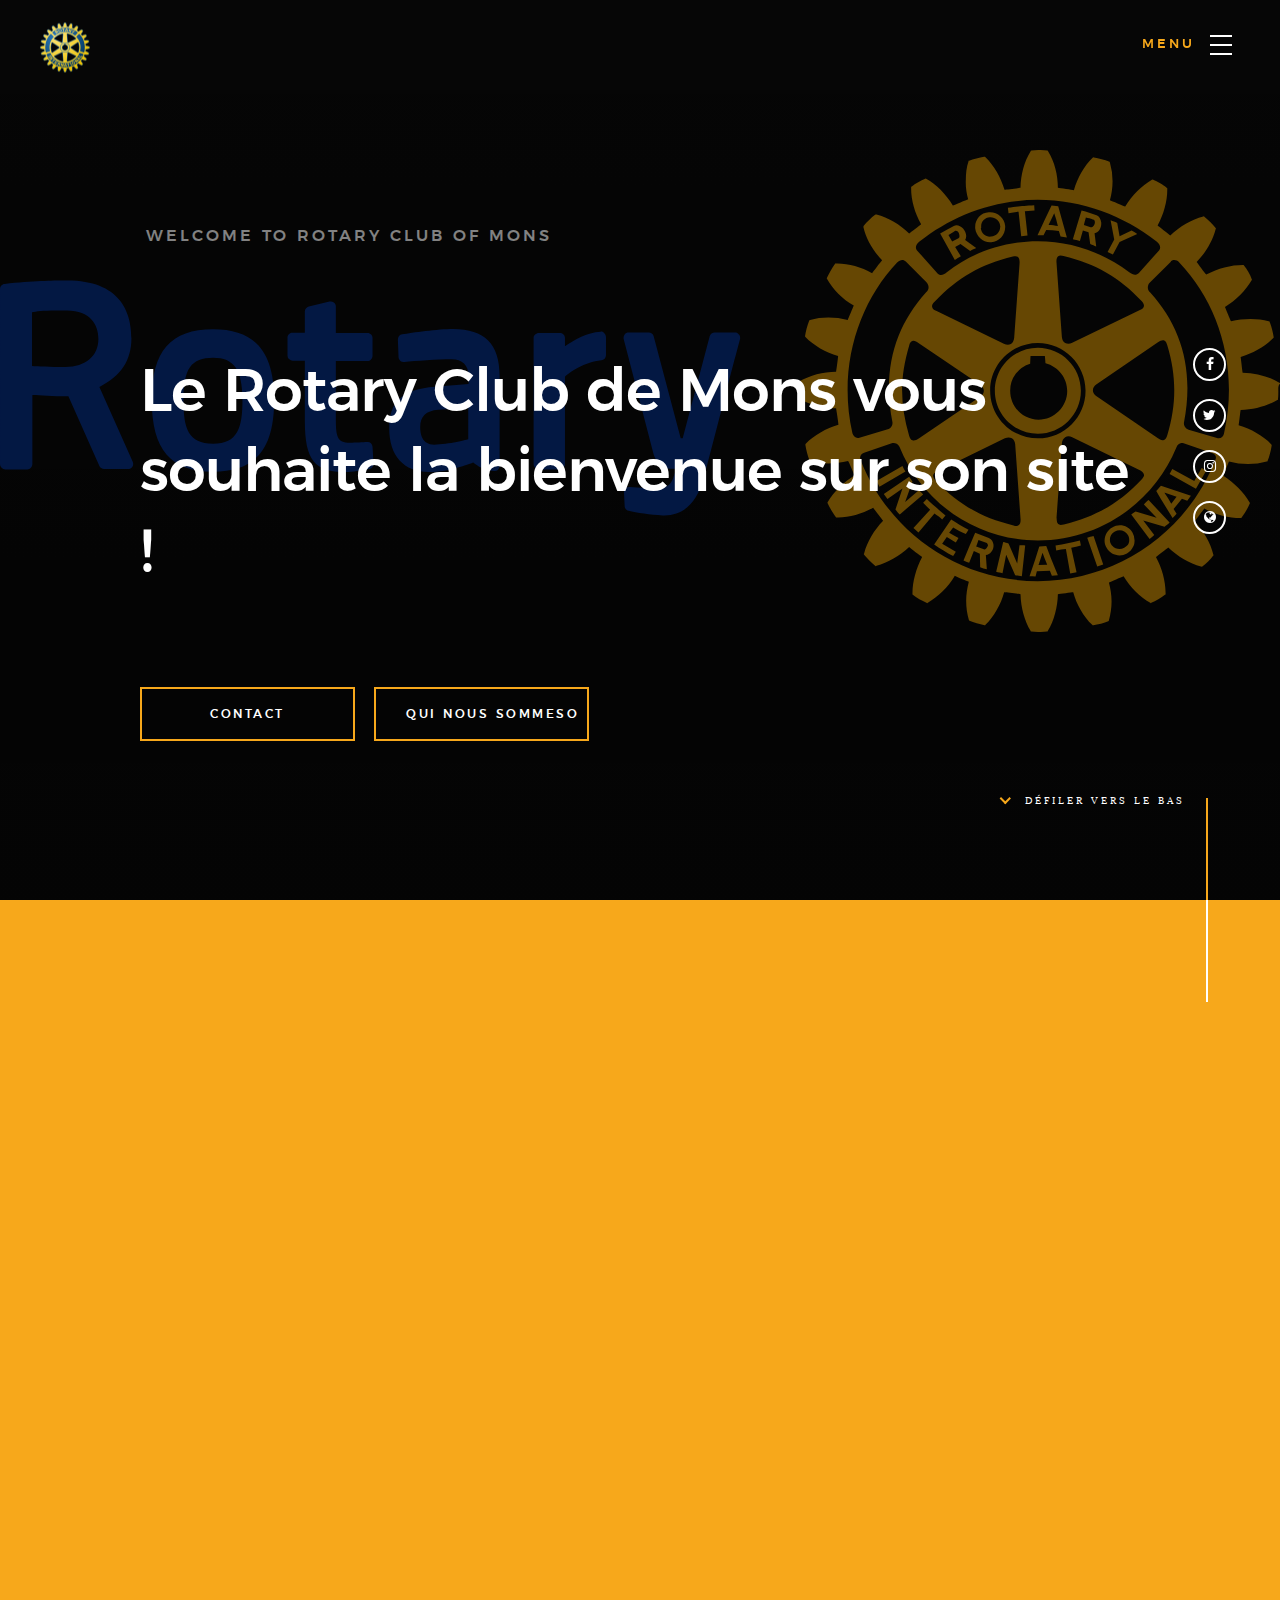
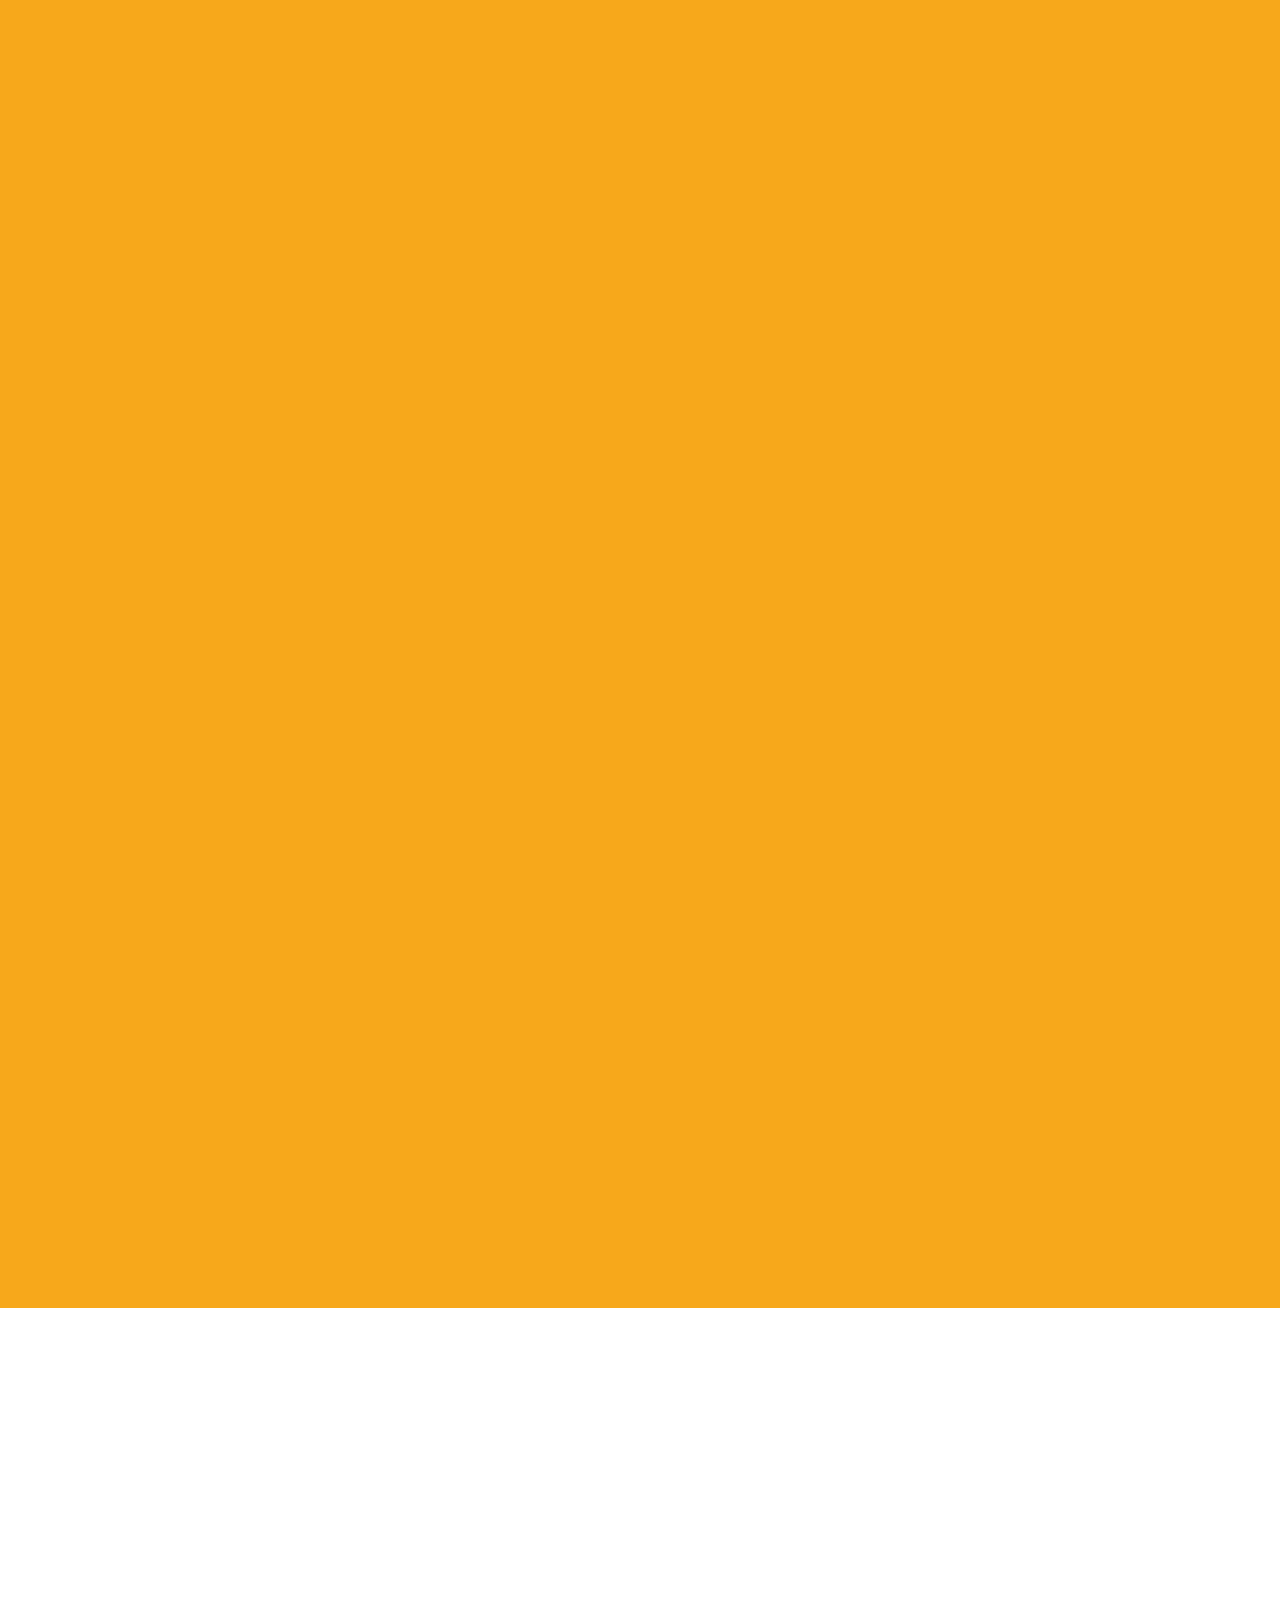
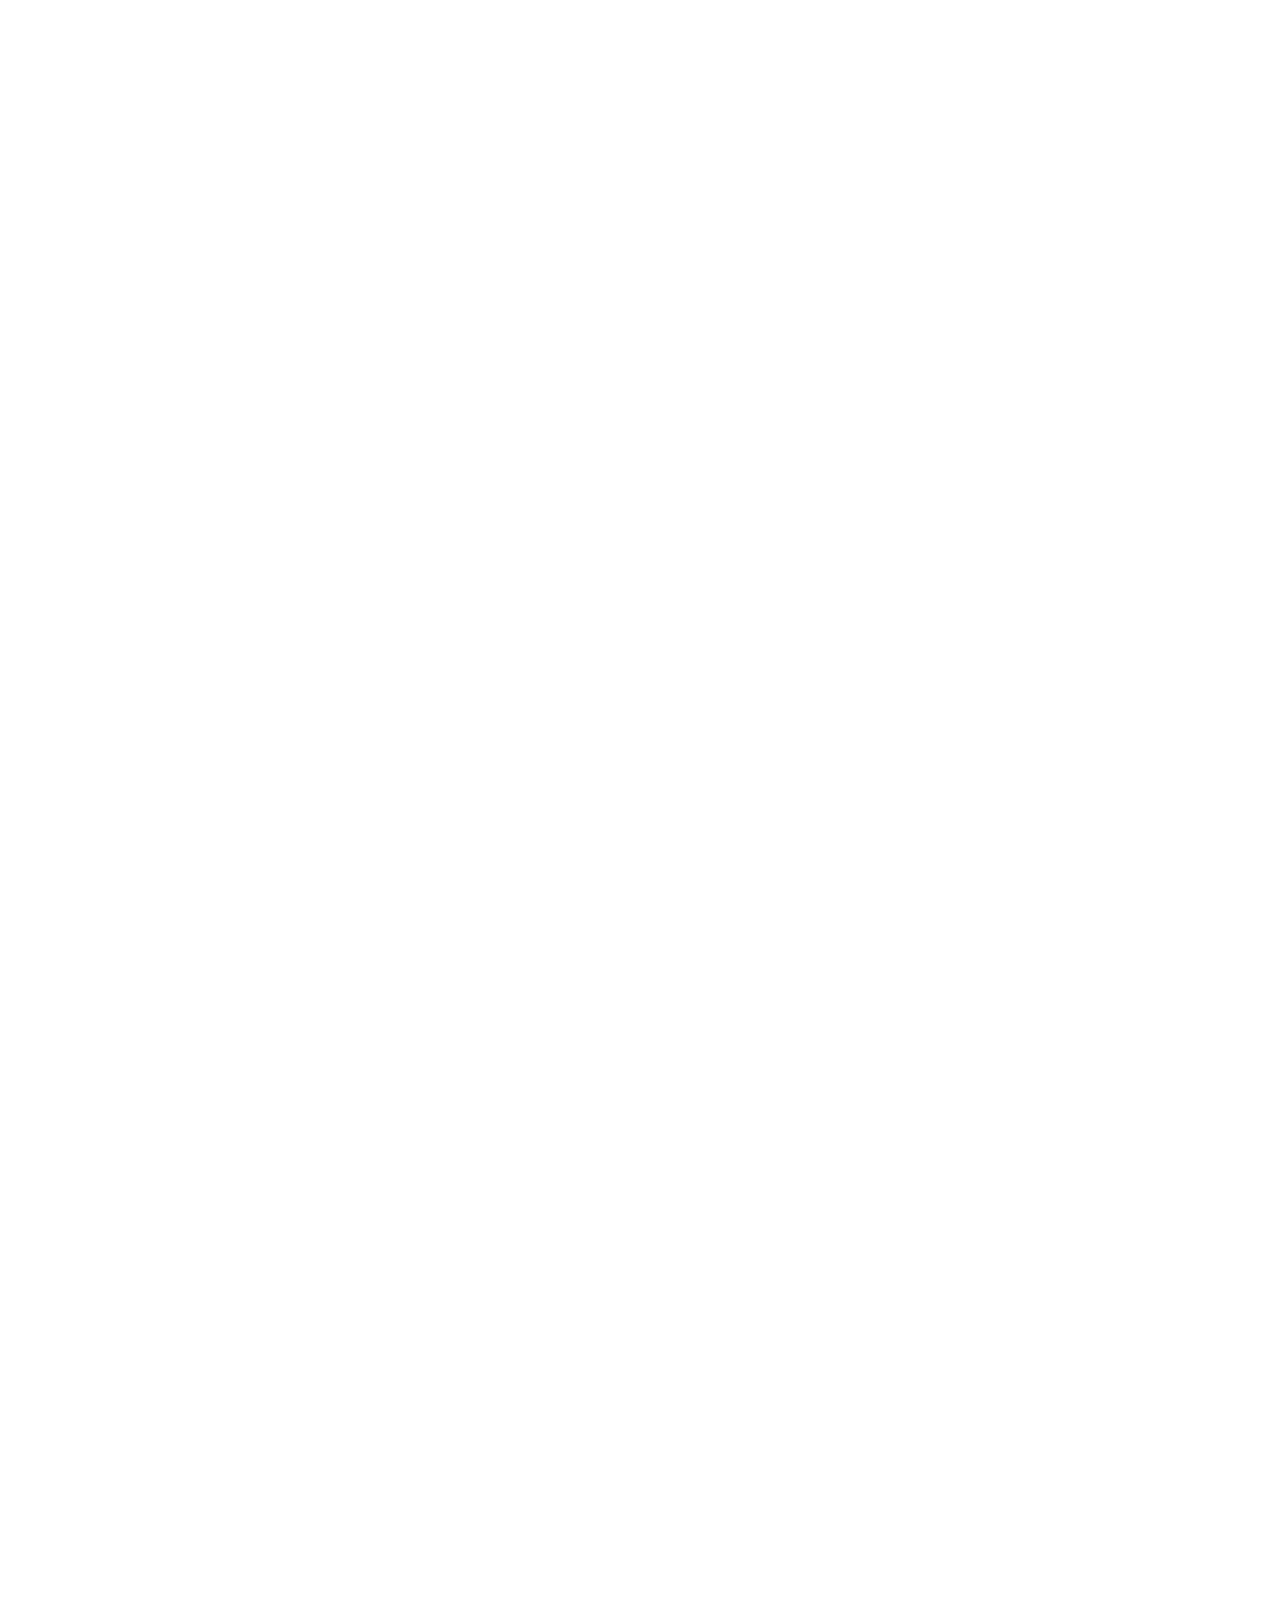
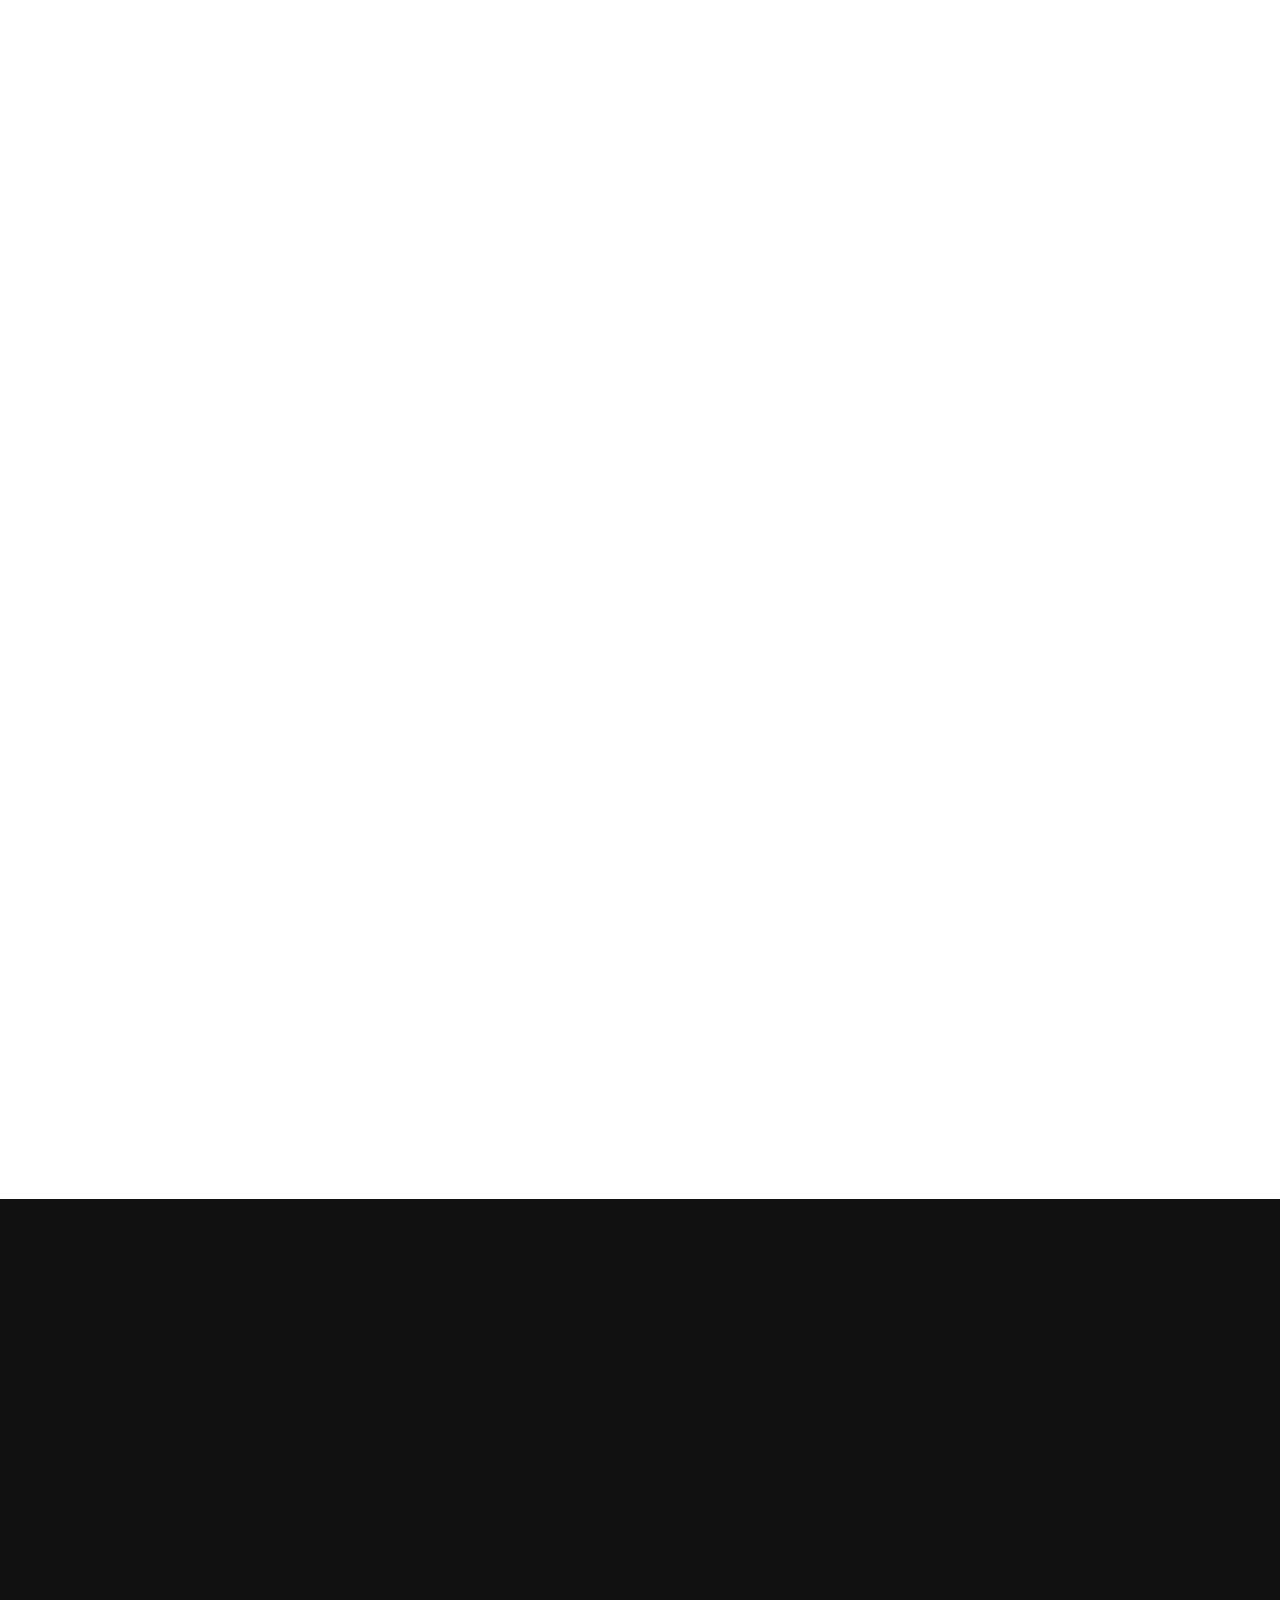
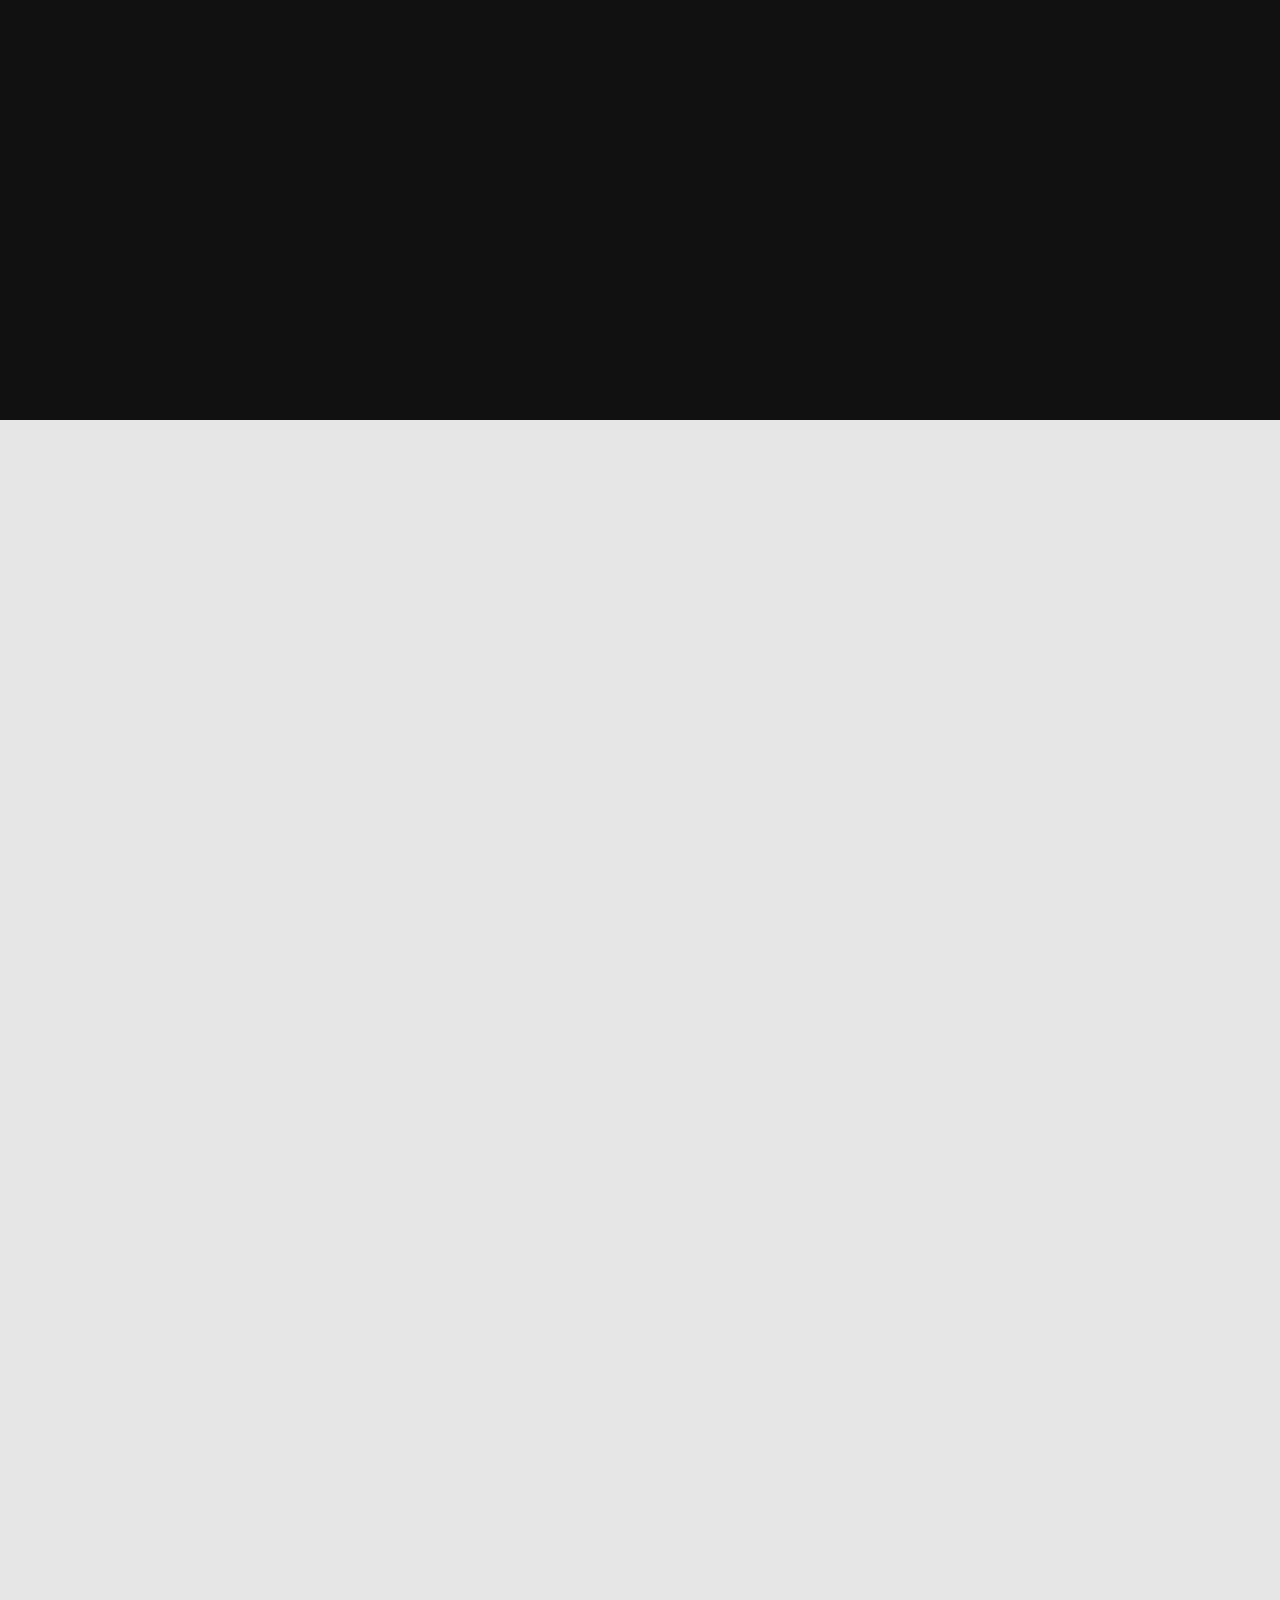
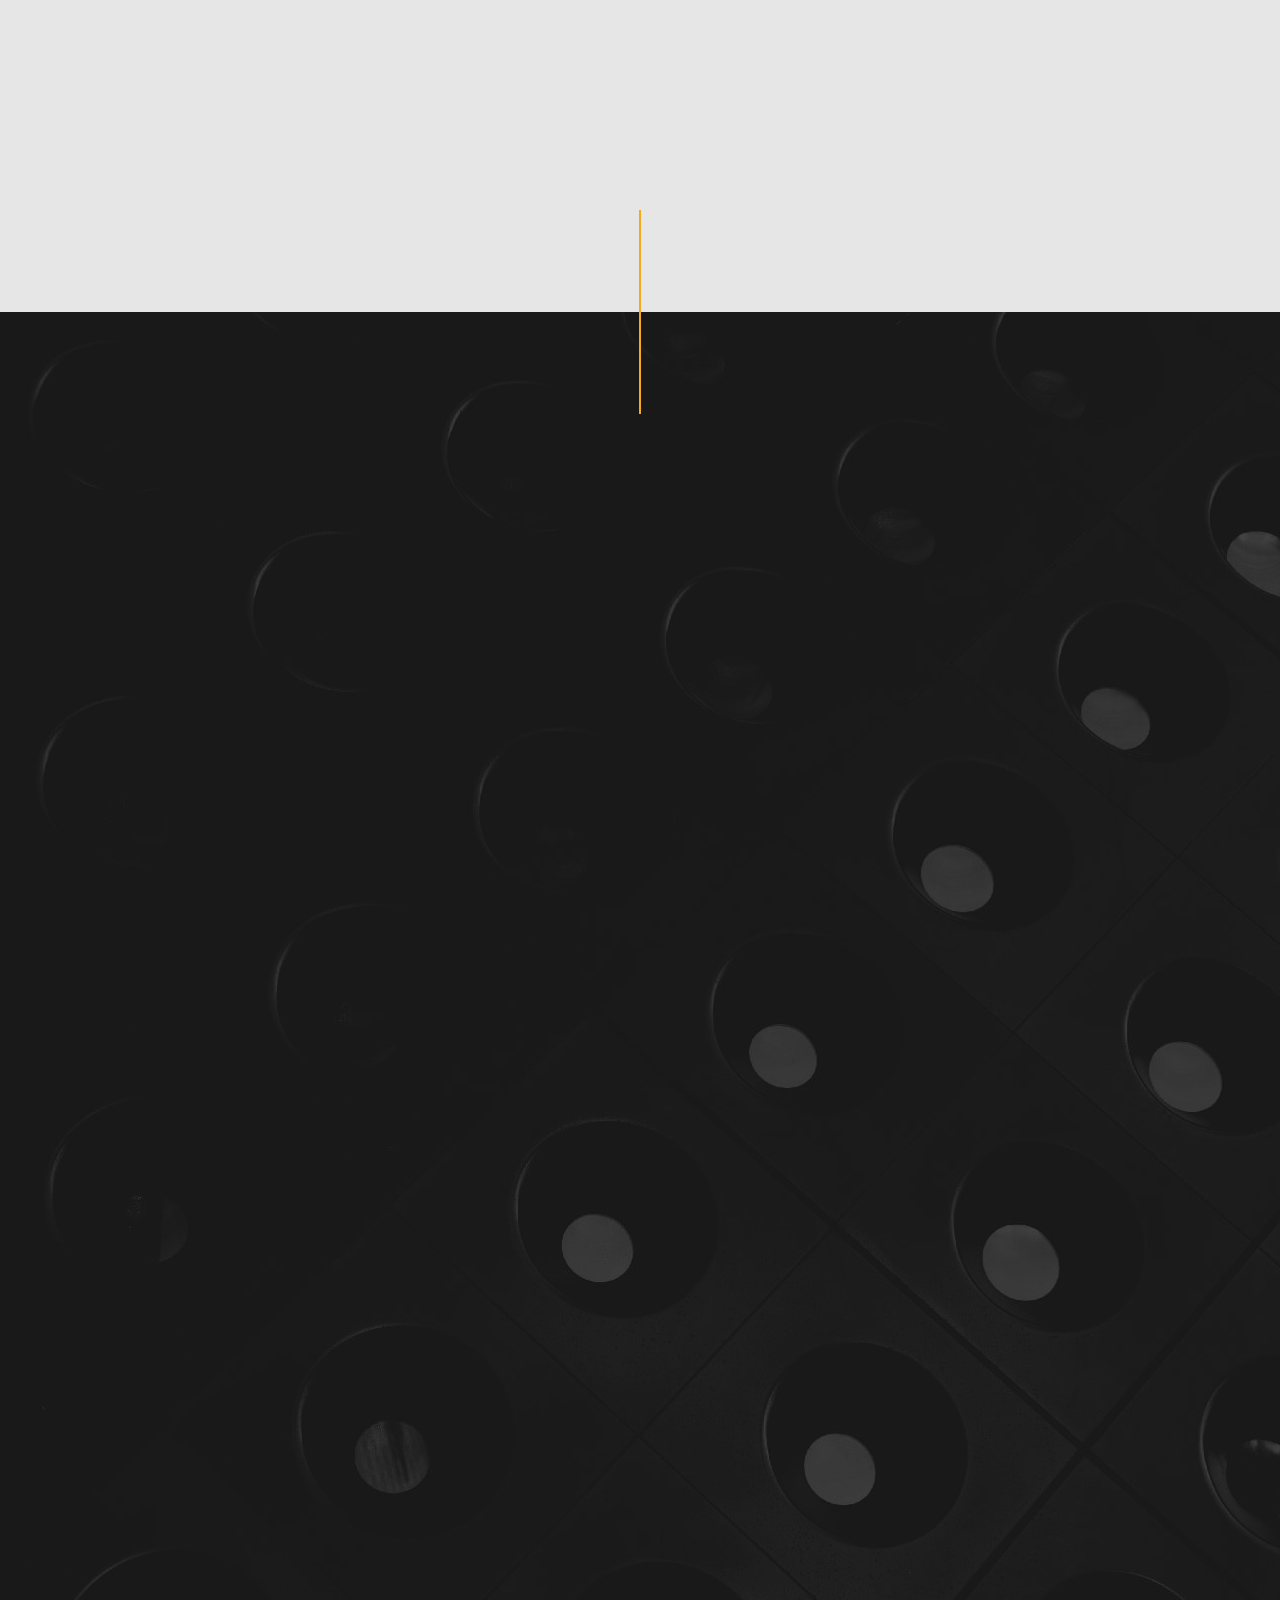
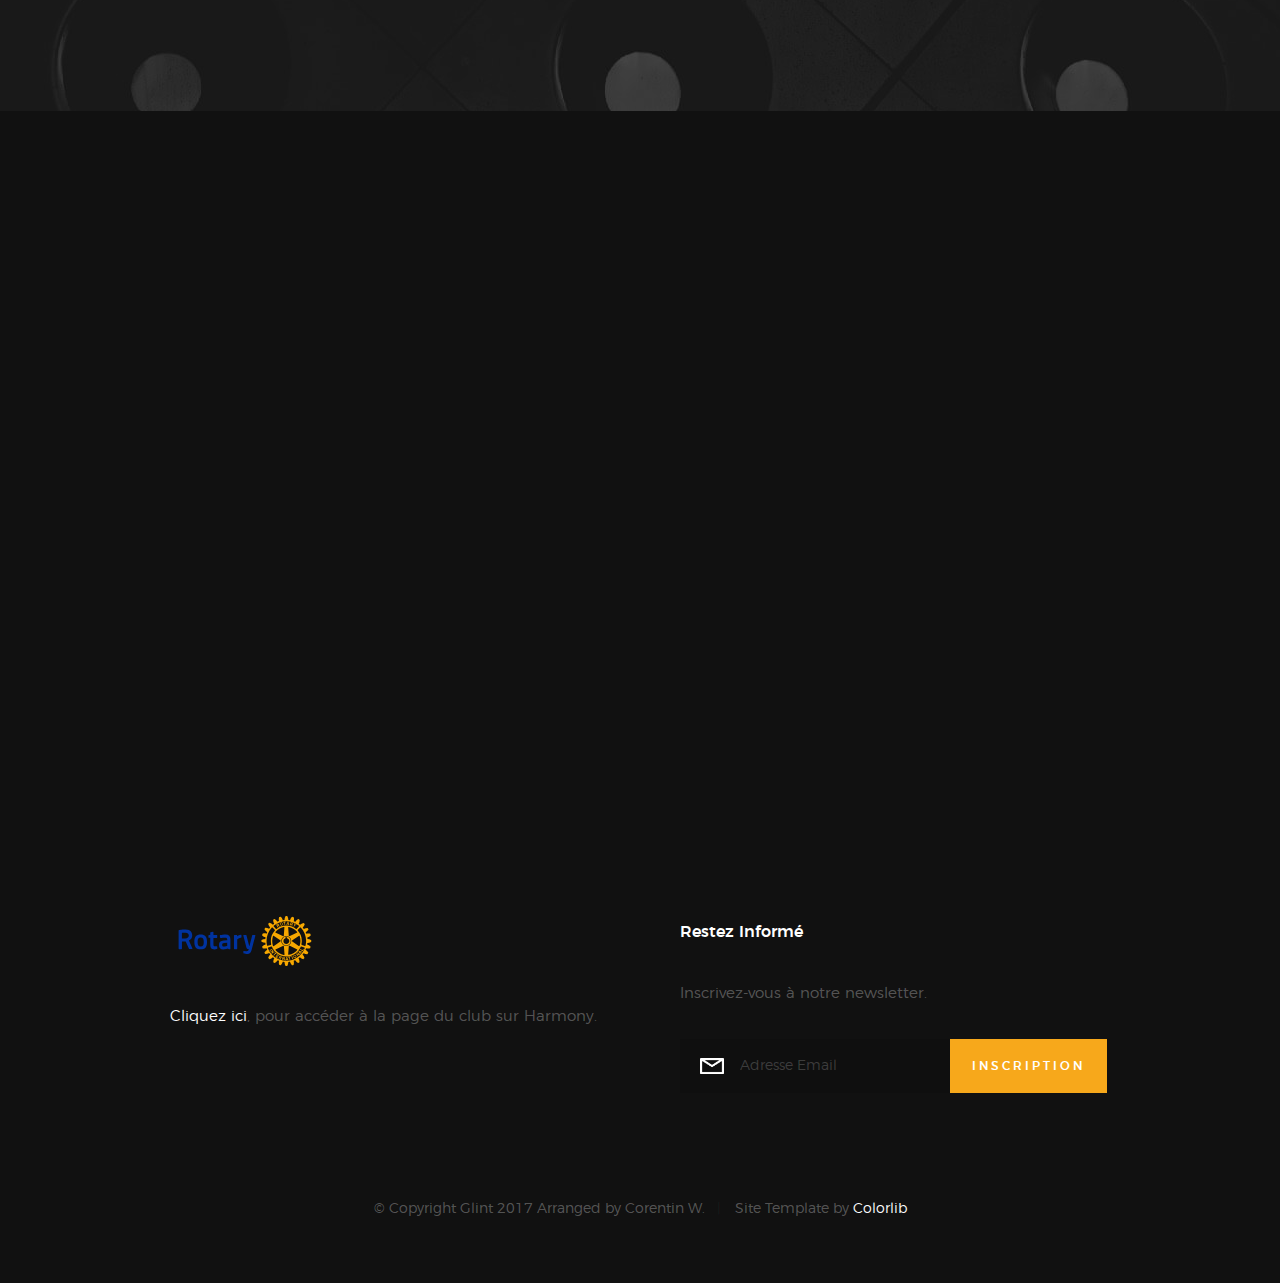
==== commit fd073d22: "new" ====
--- a/Rotary Mons/index.html
+++ b/Rotary Mons/index.html
@@ -119,7 +119,7 @@
                         Contact
                     </a>
           <a href="#about" class="smoothscroll btn btn--stroke">
-                        Qui nous sommes
+                        Qui nous sommeso
                     </a>
         </div>
 
@@ -128,7 +128,7 @@
       <div class="home-content__scroll">
         <a href="#about" class="scroll-link smoothscroll">
                     <span>Défiler vers le bas</span>
-                </a>
+        </a>
       </div>
 
       <div class="home-content__line"></div>
@@ -388,7 +388,7 @@
 
   <!-- works
     ================================================== -->
-  <section id='works' class="s-works">
+  <section id='' class="">
 
     <div class="intro-wrap">
 
@@ -397,16 +397,17 @@
           <h2 class="subhead">Nous Aider</h2>
           <h1 class="display-2 display-2--light"><h3 class="subhead">Lundi de Ducasse</h3>
                             <br>
-                          <h4 class="subhead"> Nous organisons le lundi de la ducasse de Mons un Bar Saint-Feuillien dans le jardin-passage Jacobs (face à l'église Saint-Nicolas). Cet événement est devenu depuis des années un "must" de la Ducasse.
-                          Rendez-vous le 28 mai 2018.</h4>
+                          <p> Nous organisons le lundi de la ducasse de Mons un Bar Saint-Feuillien dans le jardin-passage Jacobs (face à l'église Saint-Nicolas). Cet événement est devenu depuis des années un "must" de la Ducasse.
+                          Rendez-vous le 28 mai 2018.</p>
                             </p></h1>
         </div>
 
         <h3>Concert d'automne</h3>
-        <p>Notre concert de fin d'année est l'occasion pour nos membres et leurs amis de se retrouver pour un concert suivi d'un repas de fête. Rendez-vous fin 2018. En participant à ces manifestations, vous nous permettez de réaliser nos actions sociales.</h4>
-          <h2>Merci !</h2>
-
-      </div>
+        <p>Notre concert de fin d'année est l'occasion pour nos membres et leurs amis de se retrouver pour un concert suivi d'un repas de fête. Rendez-vous fin 2018. En participant à ces manifestations, vous nous permettez de réaliser nos actions sociales.</p>
+          <h3>Merci !</h3>
+        <img id="mons75" src="images/logo2.gif" alt="">
+      </div>
+
       <!-- end section-header -->
     </div>
     <!-- end intro-wrap -->
@@ -666,15 +667,14 @@
       <div class="pswp__ui pswp__ui--hidden">
         <div class="pswp__top-bar">
           <div class="pswp__counter"></div><button class="pswp__button pswp__button--close" title="Close (Esc)"></button> <button class="pswp__button pswp__button--share" title="Share"></button> <button class="pswp__button pswp__button--fs" title="Toggle fullscreen"></button>
-          <button
-            class="pswp__button pswp__button--zoom" title="Zoom in/out"></button>
-            <div class="pswp__preloader">
-              <div class="pswp__preloader__icn">
-                <div class="pswp__preloader__cut">
-                  <div class="pswp__preloader__donut"></div>
-                </div>
+          <button class="pswp__button pswp__button--zoom" title="Zoom in/out"></button>
+          <div class="pswp__preloader">
+            <div class="pswp__preloader__icn">
+              <div class="pswp__preloader__cut">
+                <div class="pswp__preloader__donut"></div>
               </div>
             </div>
+          </div>
         </div>
         <div class="pswp__share-modal pswp__share-modal--hidden pswp__single-tap">
           <div class="pswp__share-tooltip"></div>
--- a/Rotary Mons/css/main.css
+++ b/Rotary Mons/css/main.css
@@ -1853,7 +1853,7 @@
 }
 
 .home-content__scroll {
-    position: absolute;auto
+    position: absolute; auto;
     right: 9.5rem;
     bottom: 8.4rem;
 }
@@ -2521,9 +2521,10 @@
     position: relative;
 }
 
-.s-works .intro-wrap {
-    padding: 15rem 0 25.2rem;
+.intro-wrap h3 {
+    /* padding: 15rem 0 25.2rem; */
     background: #111111;
+    color: rgb(255, 255, 255)!important;
 }
 
 .works-content {
@@ -2531,6 +2532,12 @@
     margin-top: -23.4rem;
 }
 
+#mons75 {
+  display: block;
+  margin: auto;
+  padding-right: 100px;
+
+}
 
 /* -------------------------------------------------------------------
  * ## bricks/masonry
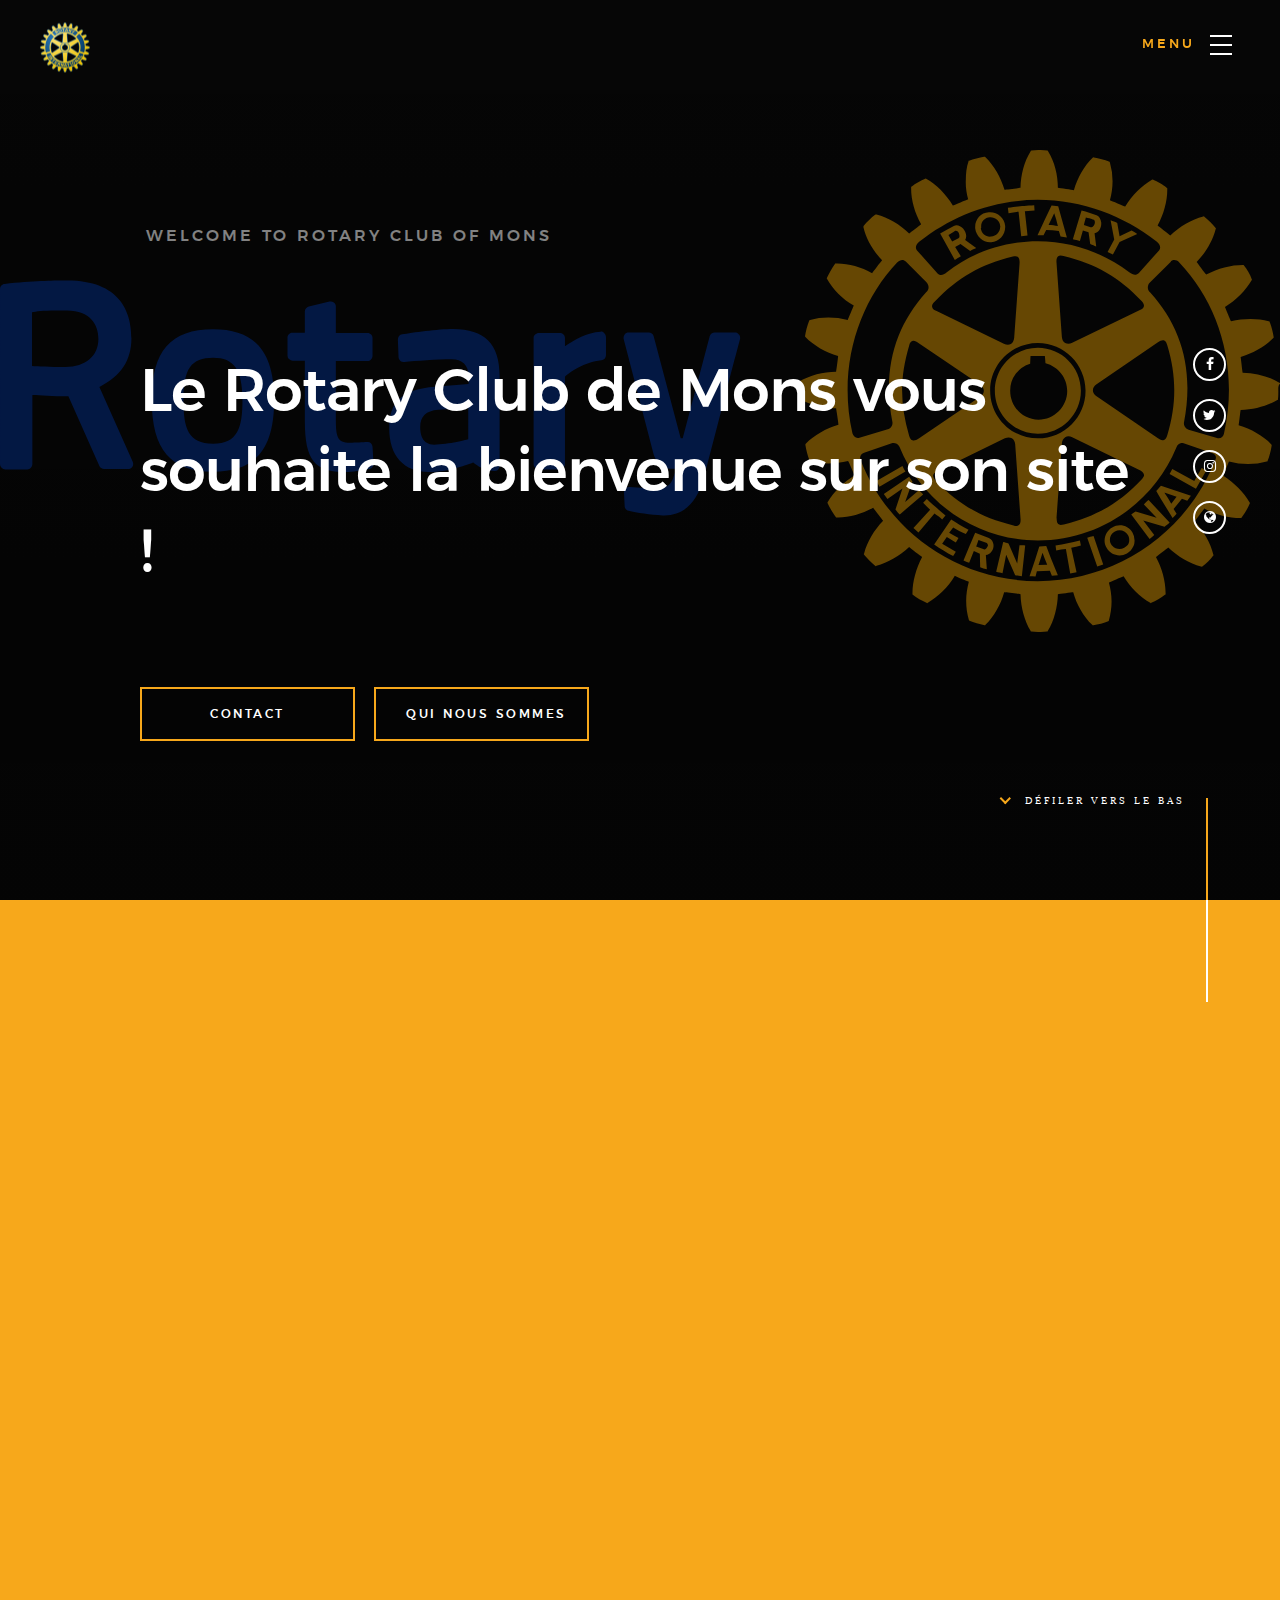
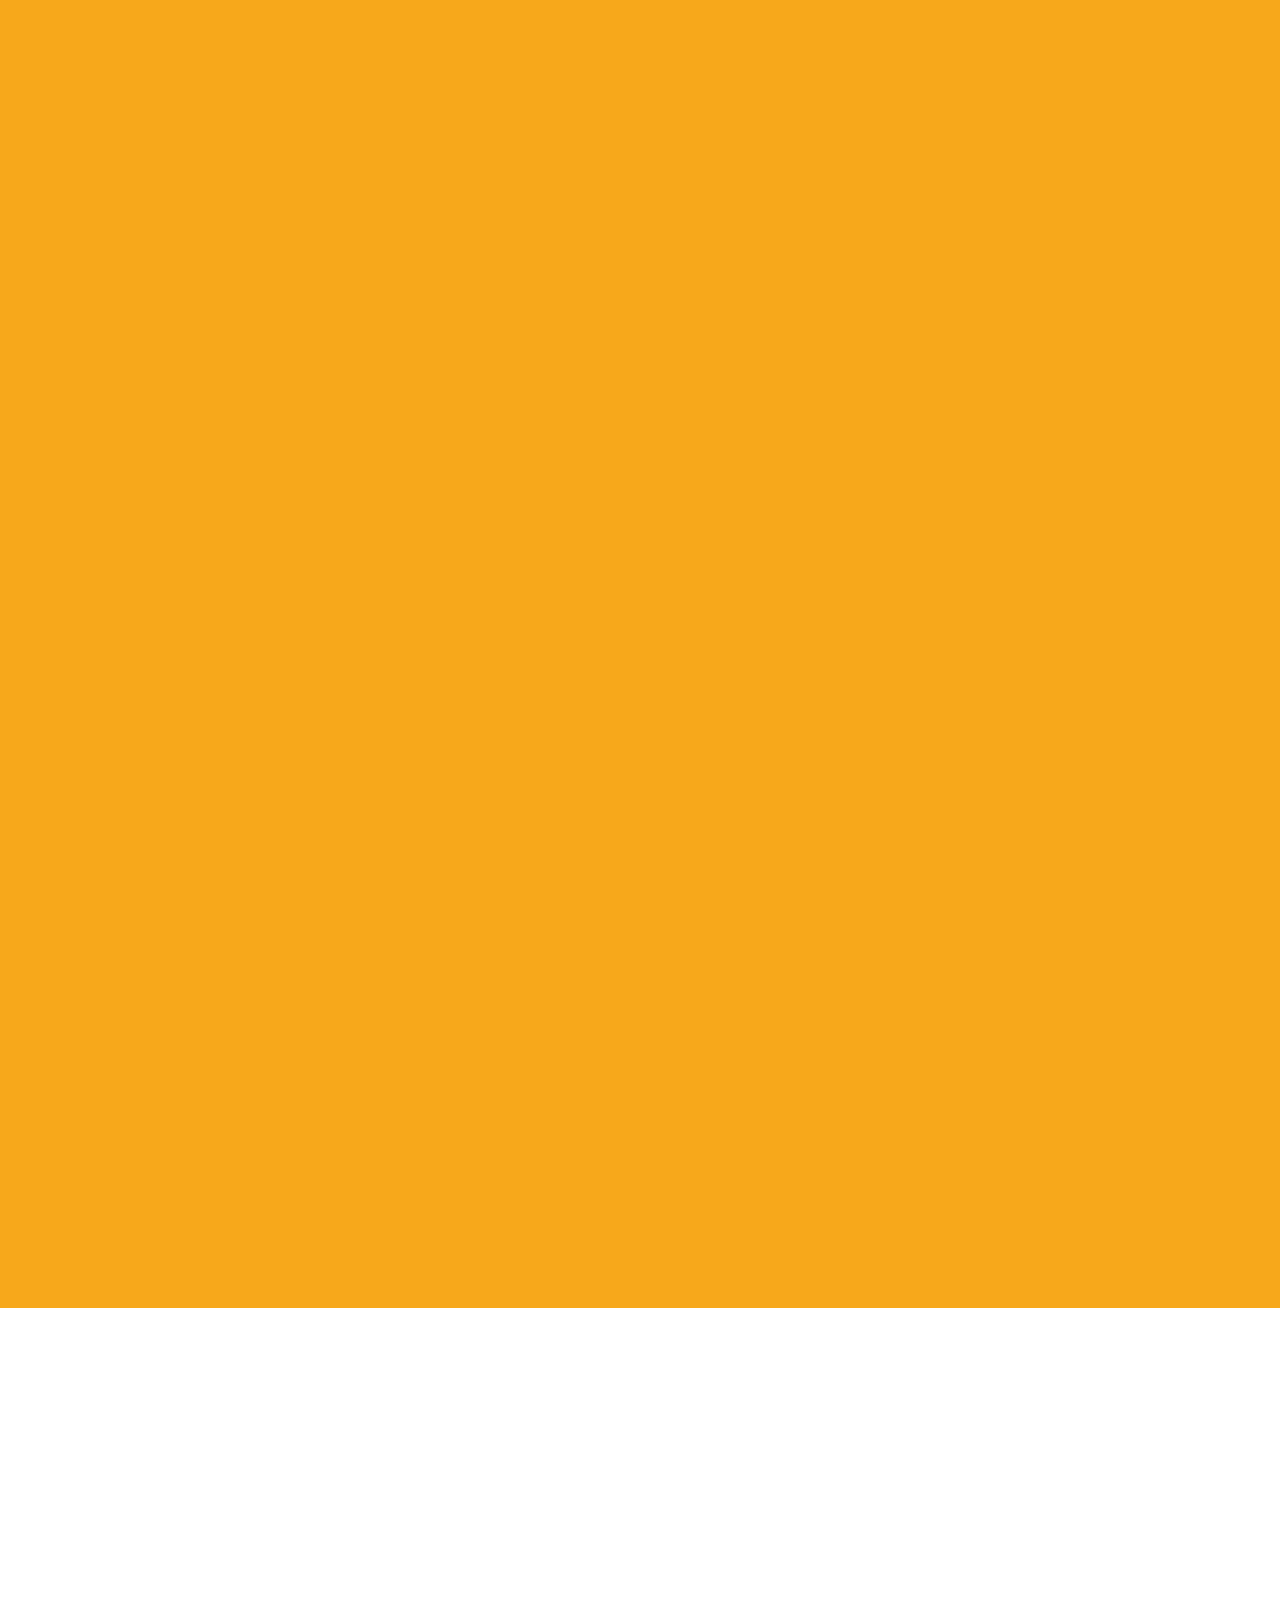
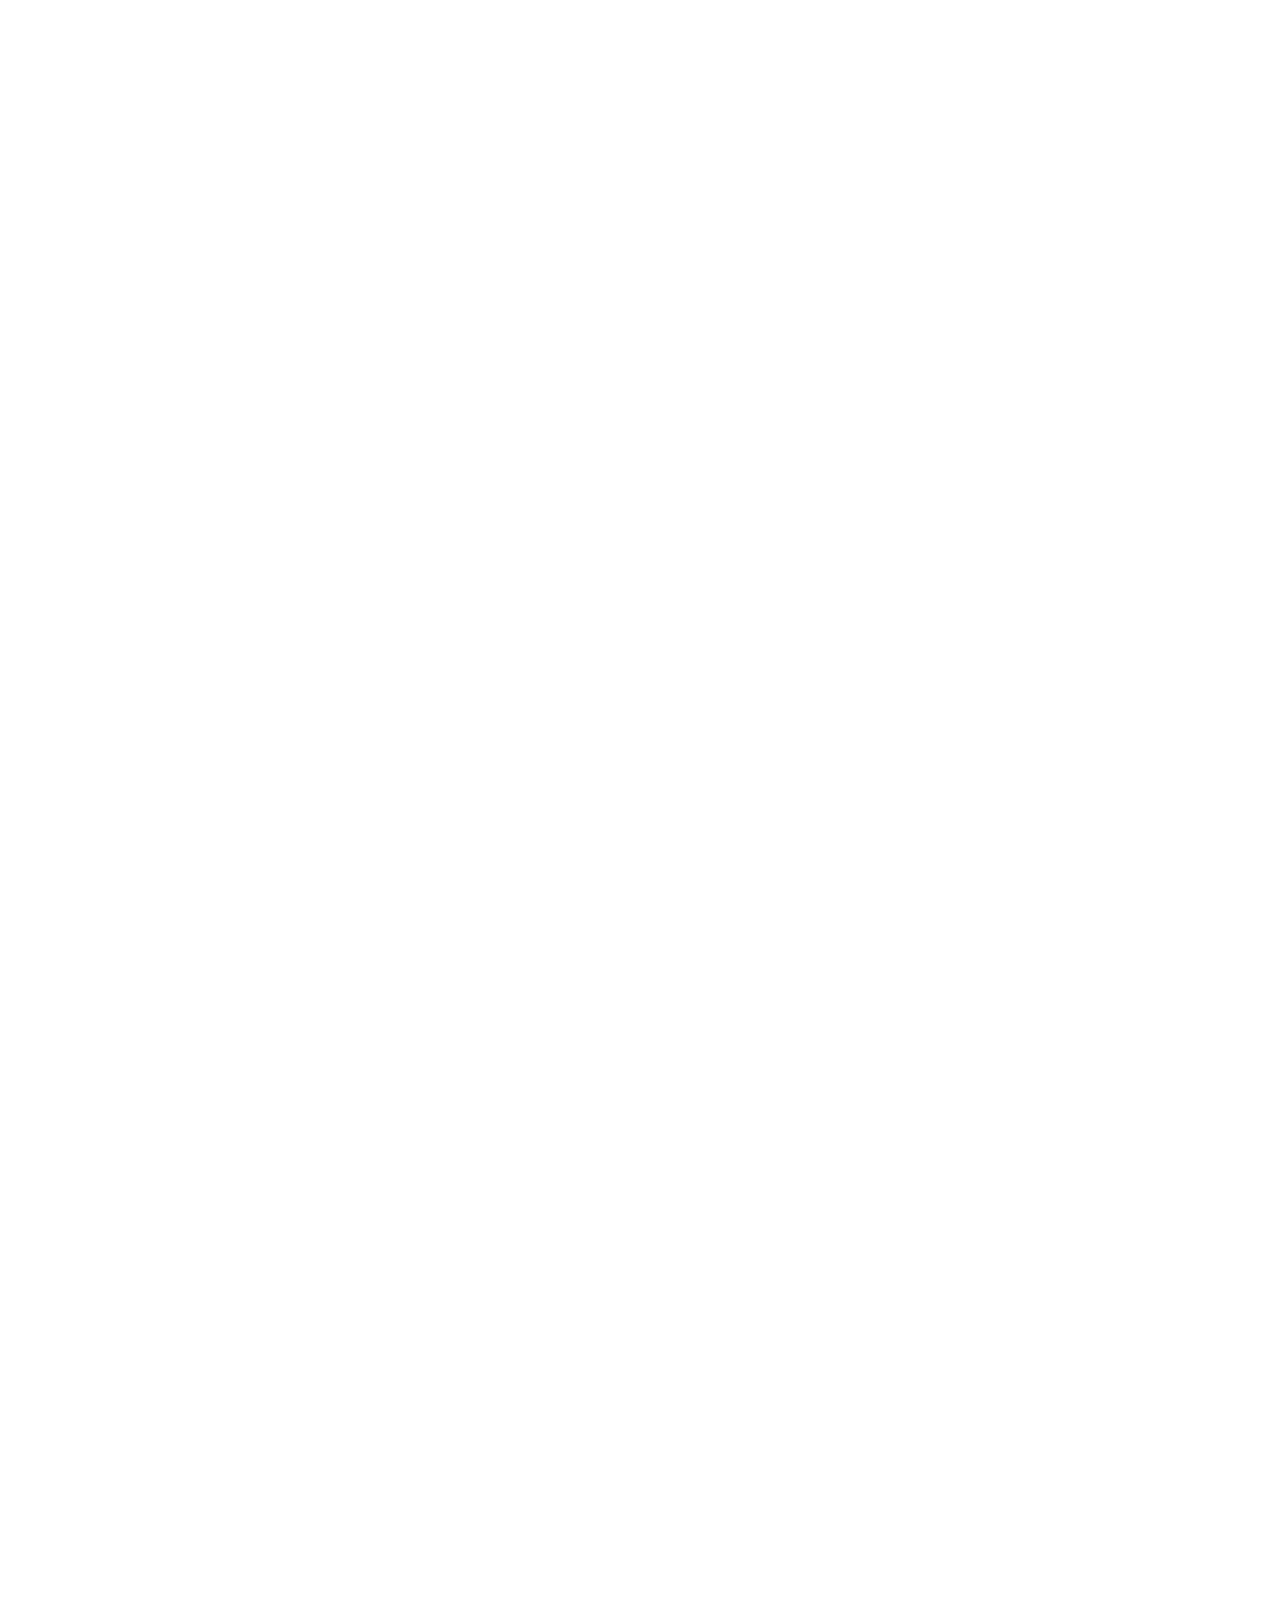
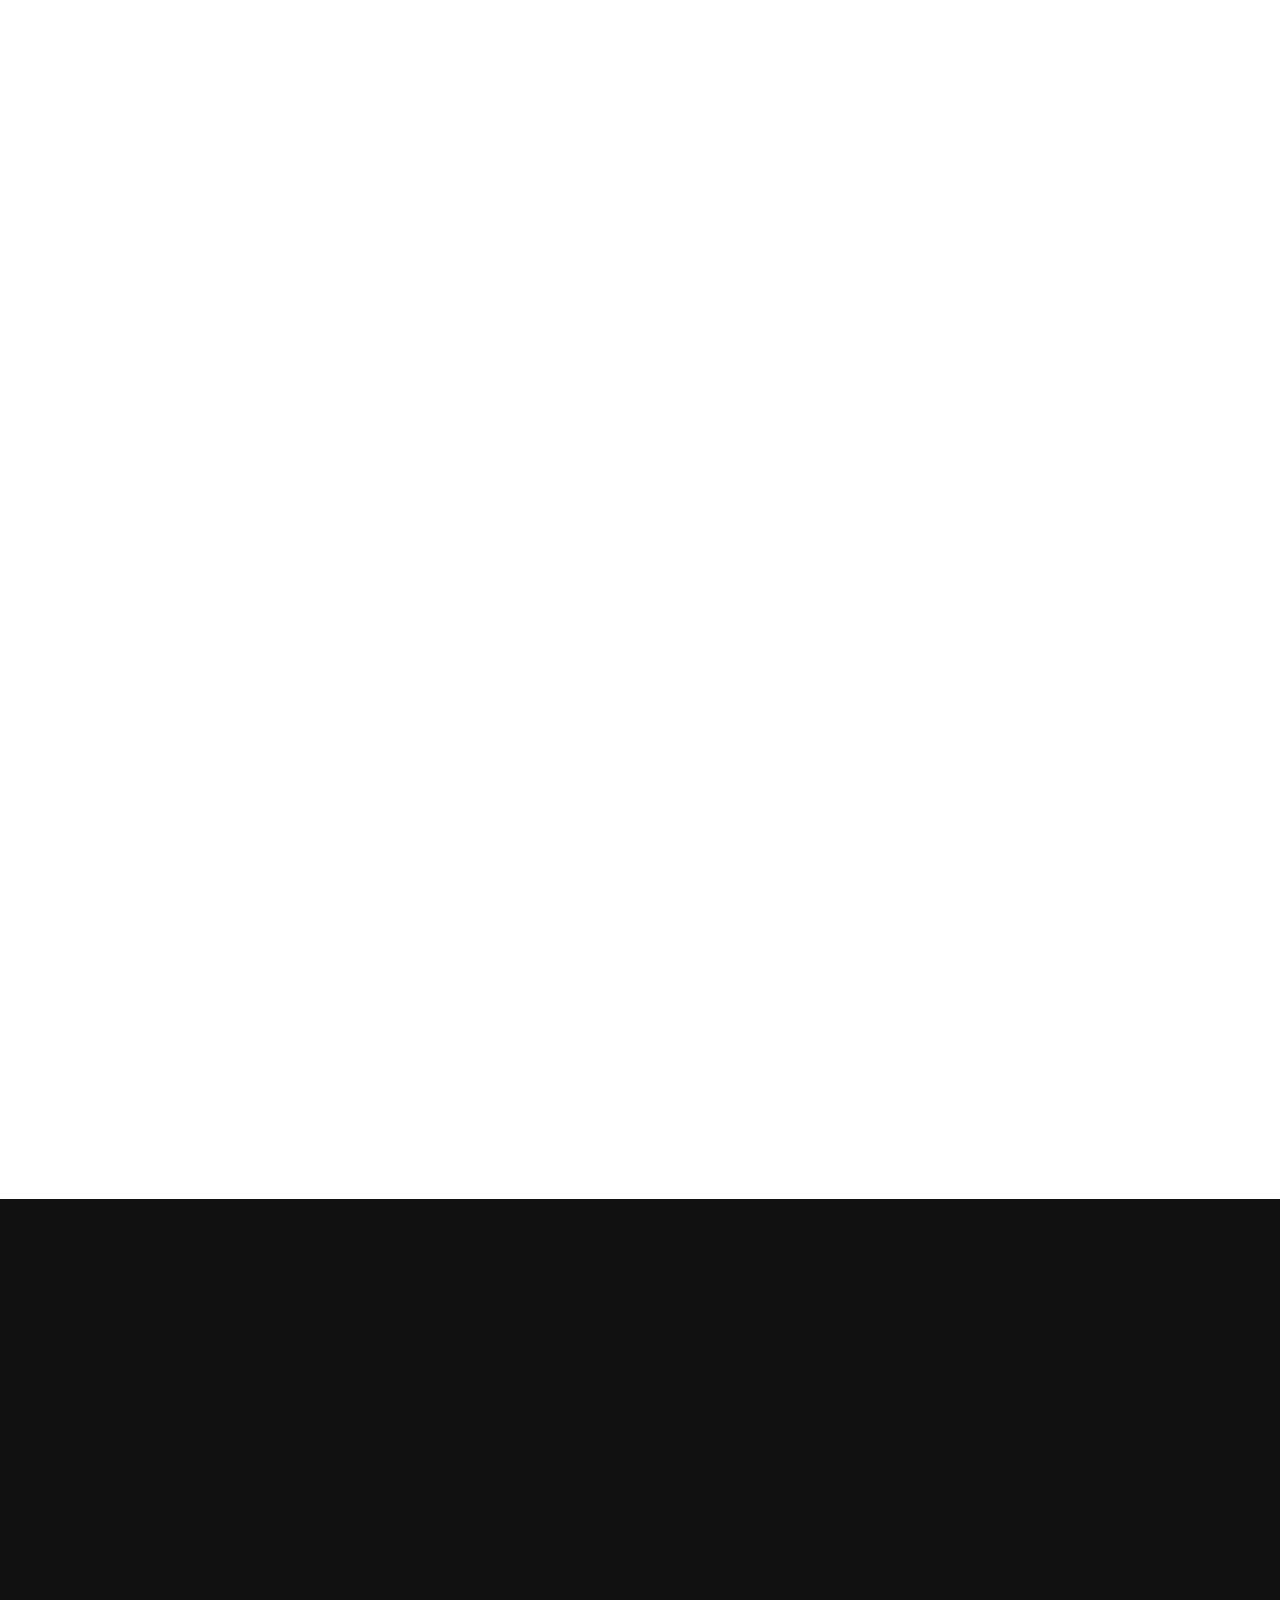
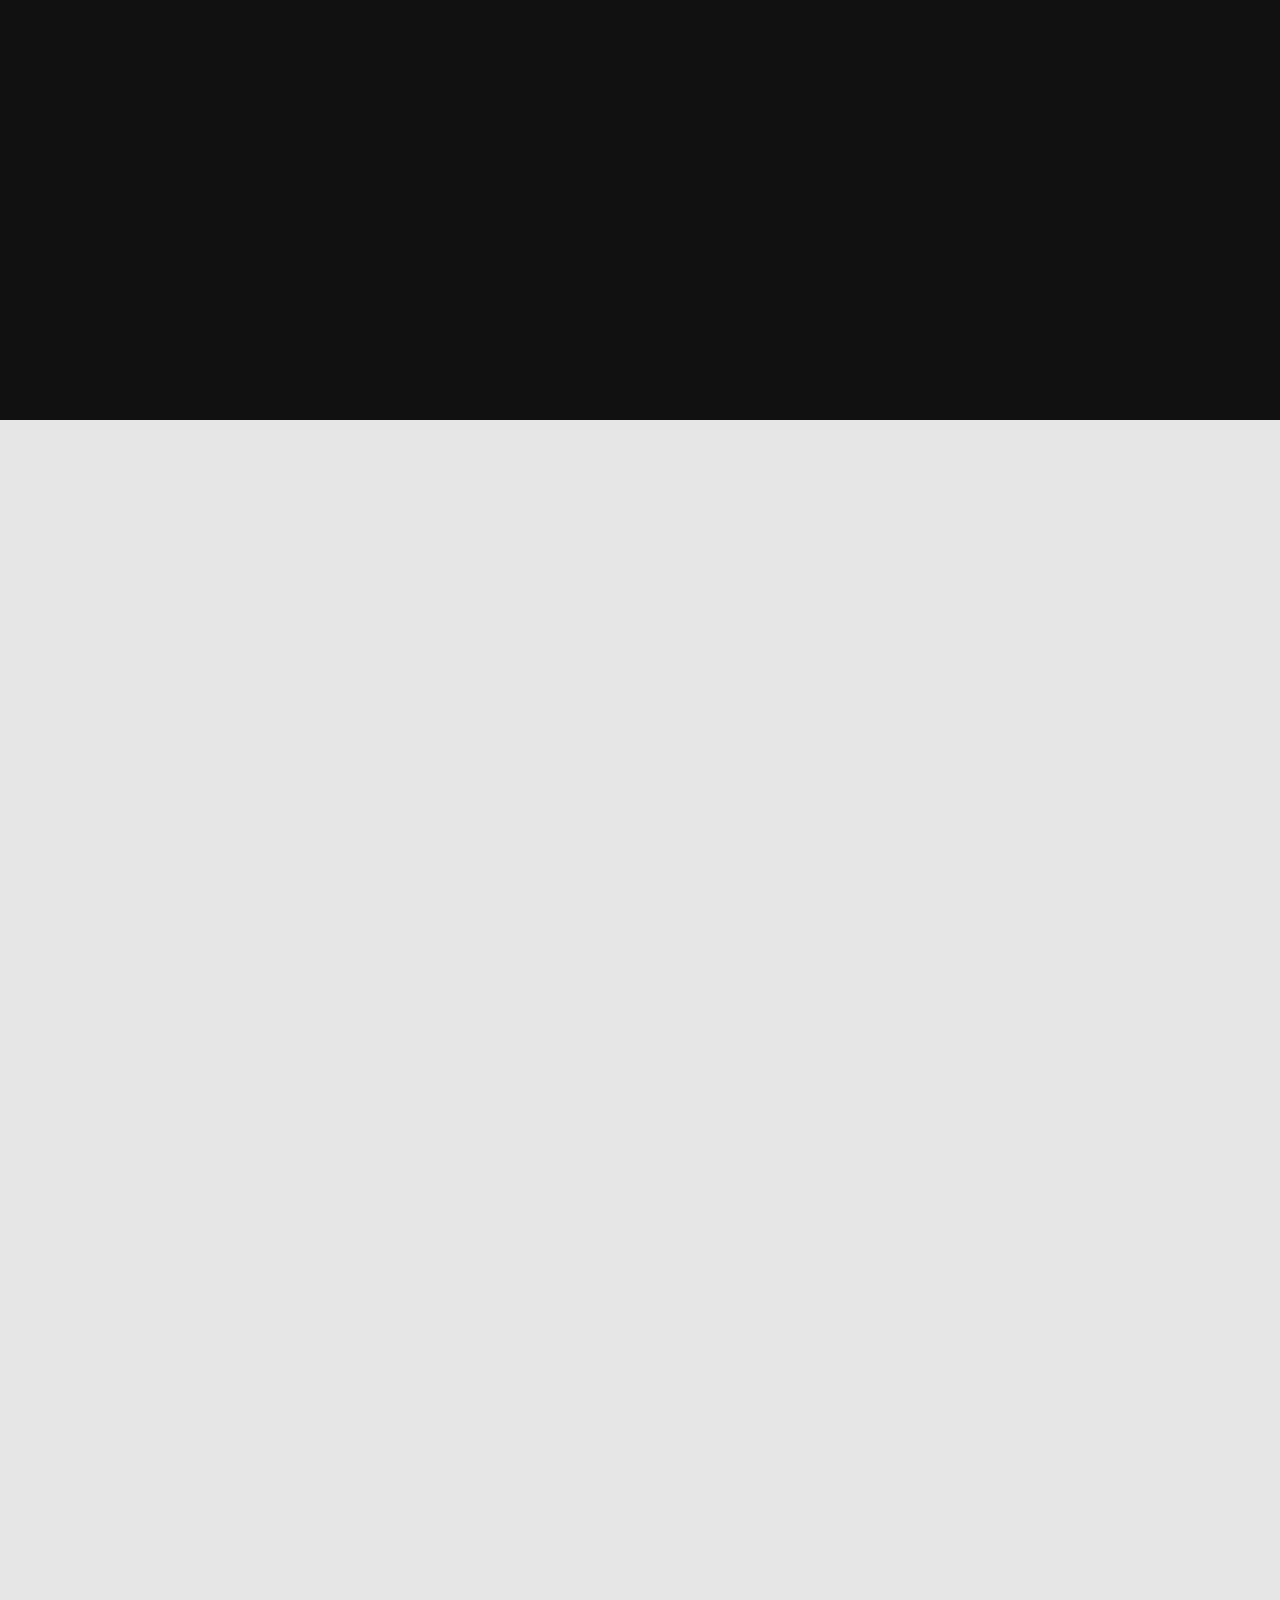
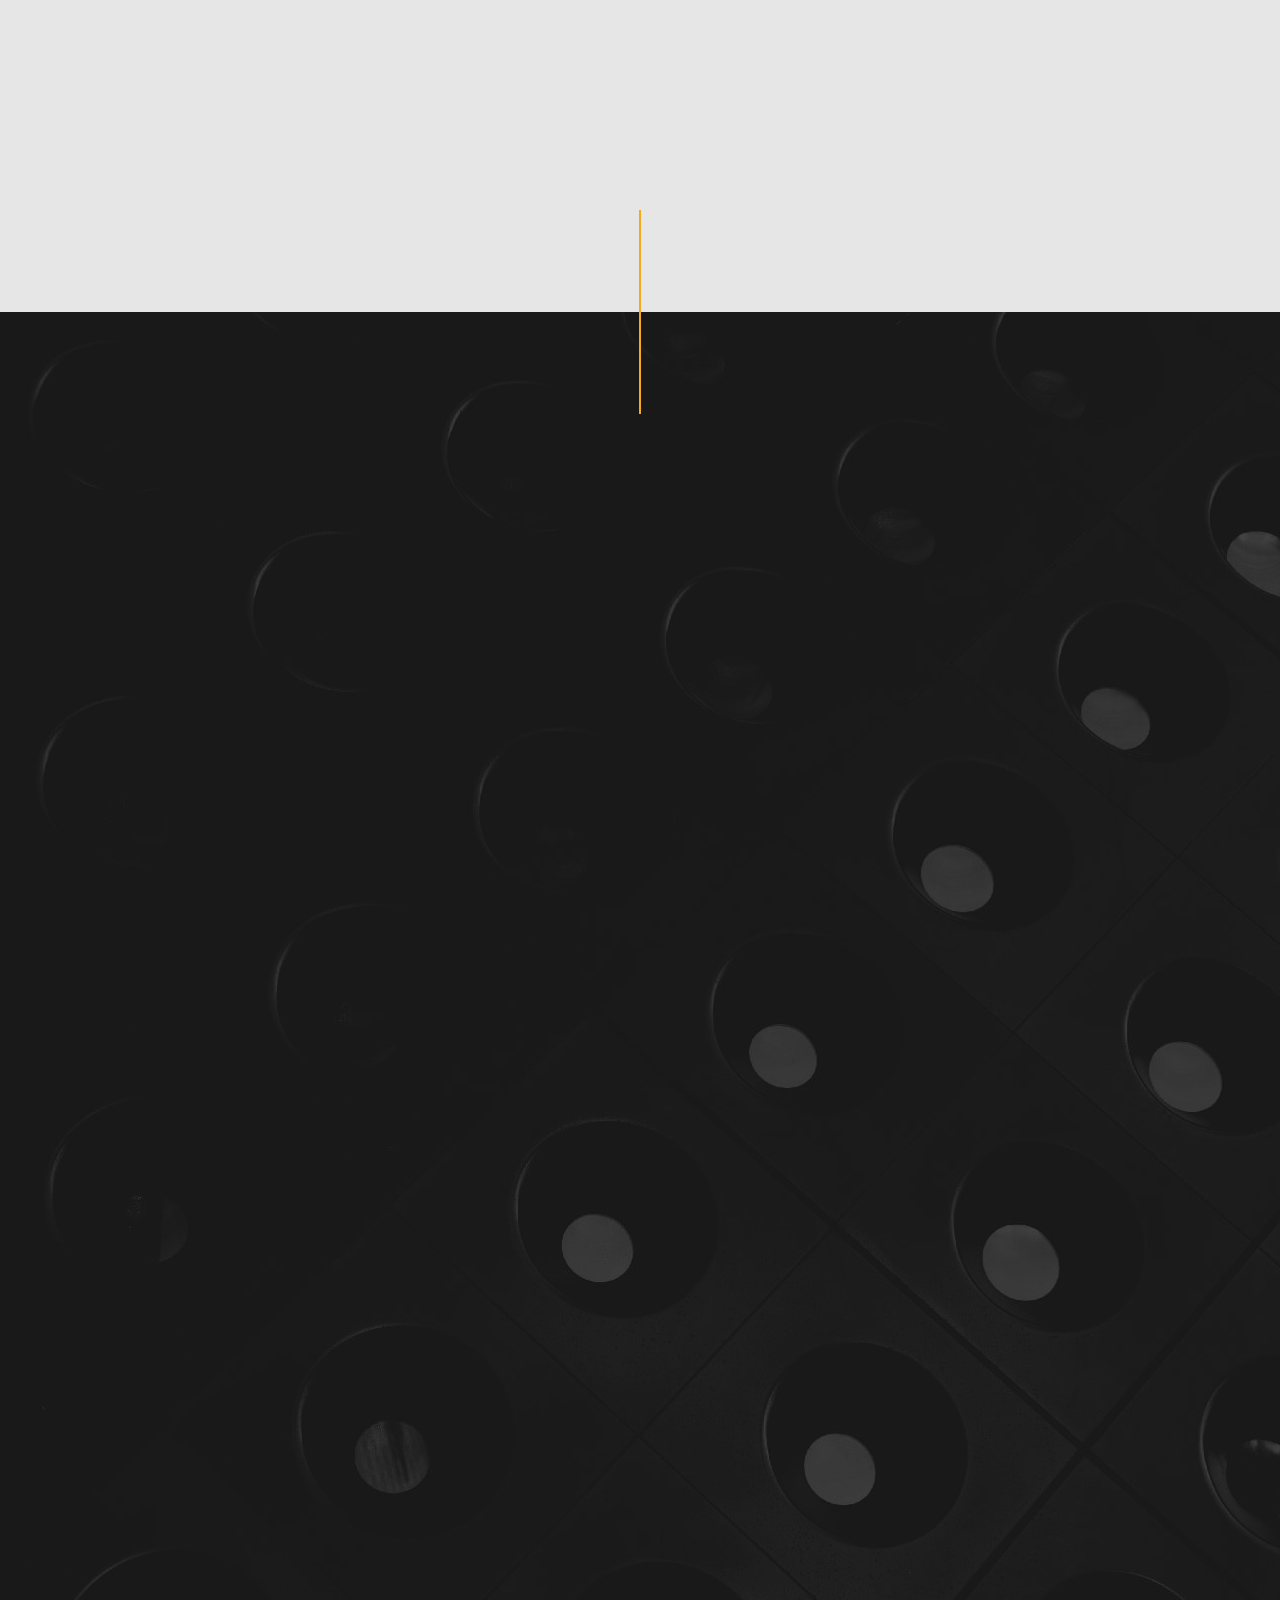
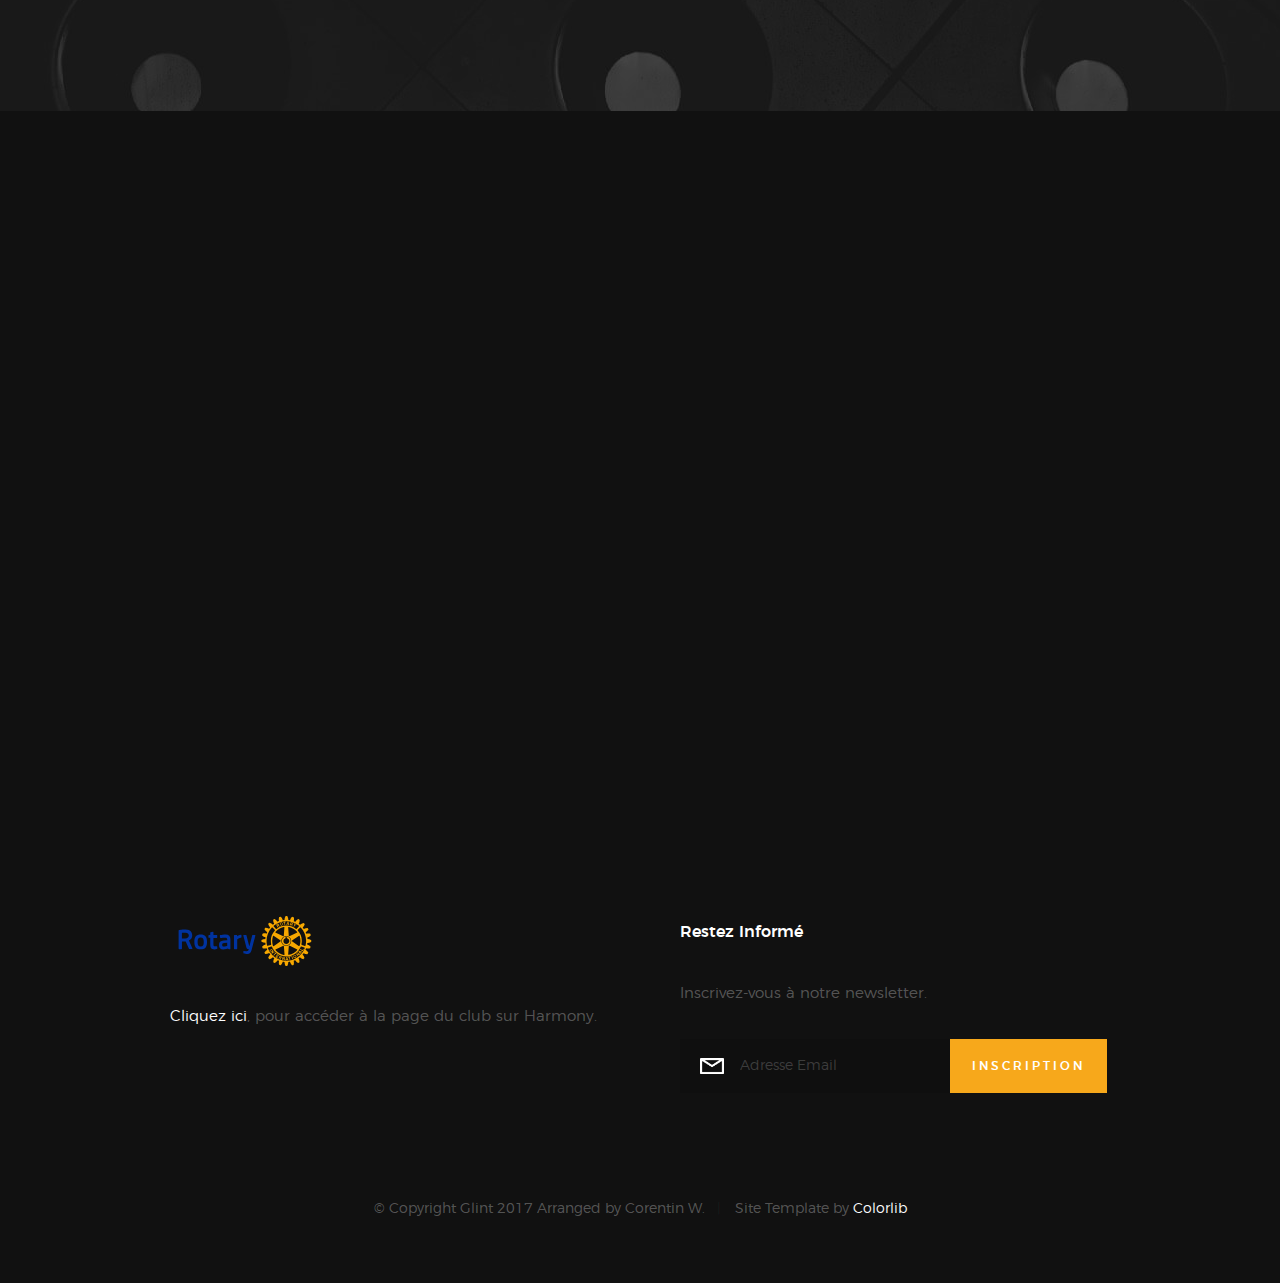
==== commit cbc21d18: "re-commit" ====
--- a/Rotary Mons/index.html
+++ b/Rotary Mons/index.html
@@ -119,7 +119,7 @@
                         Contact
                     </a>
           <a href="#about" class="smoothscroll btn btn--stroke">
-                        Qui nous sommeso
+                        Qui nous sommes
                     </a>
         </div>
 
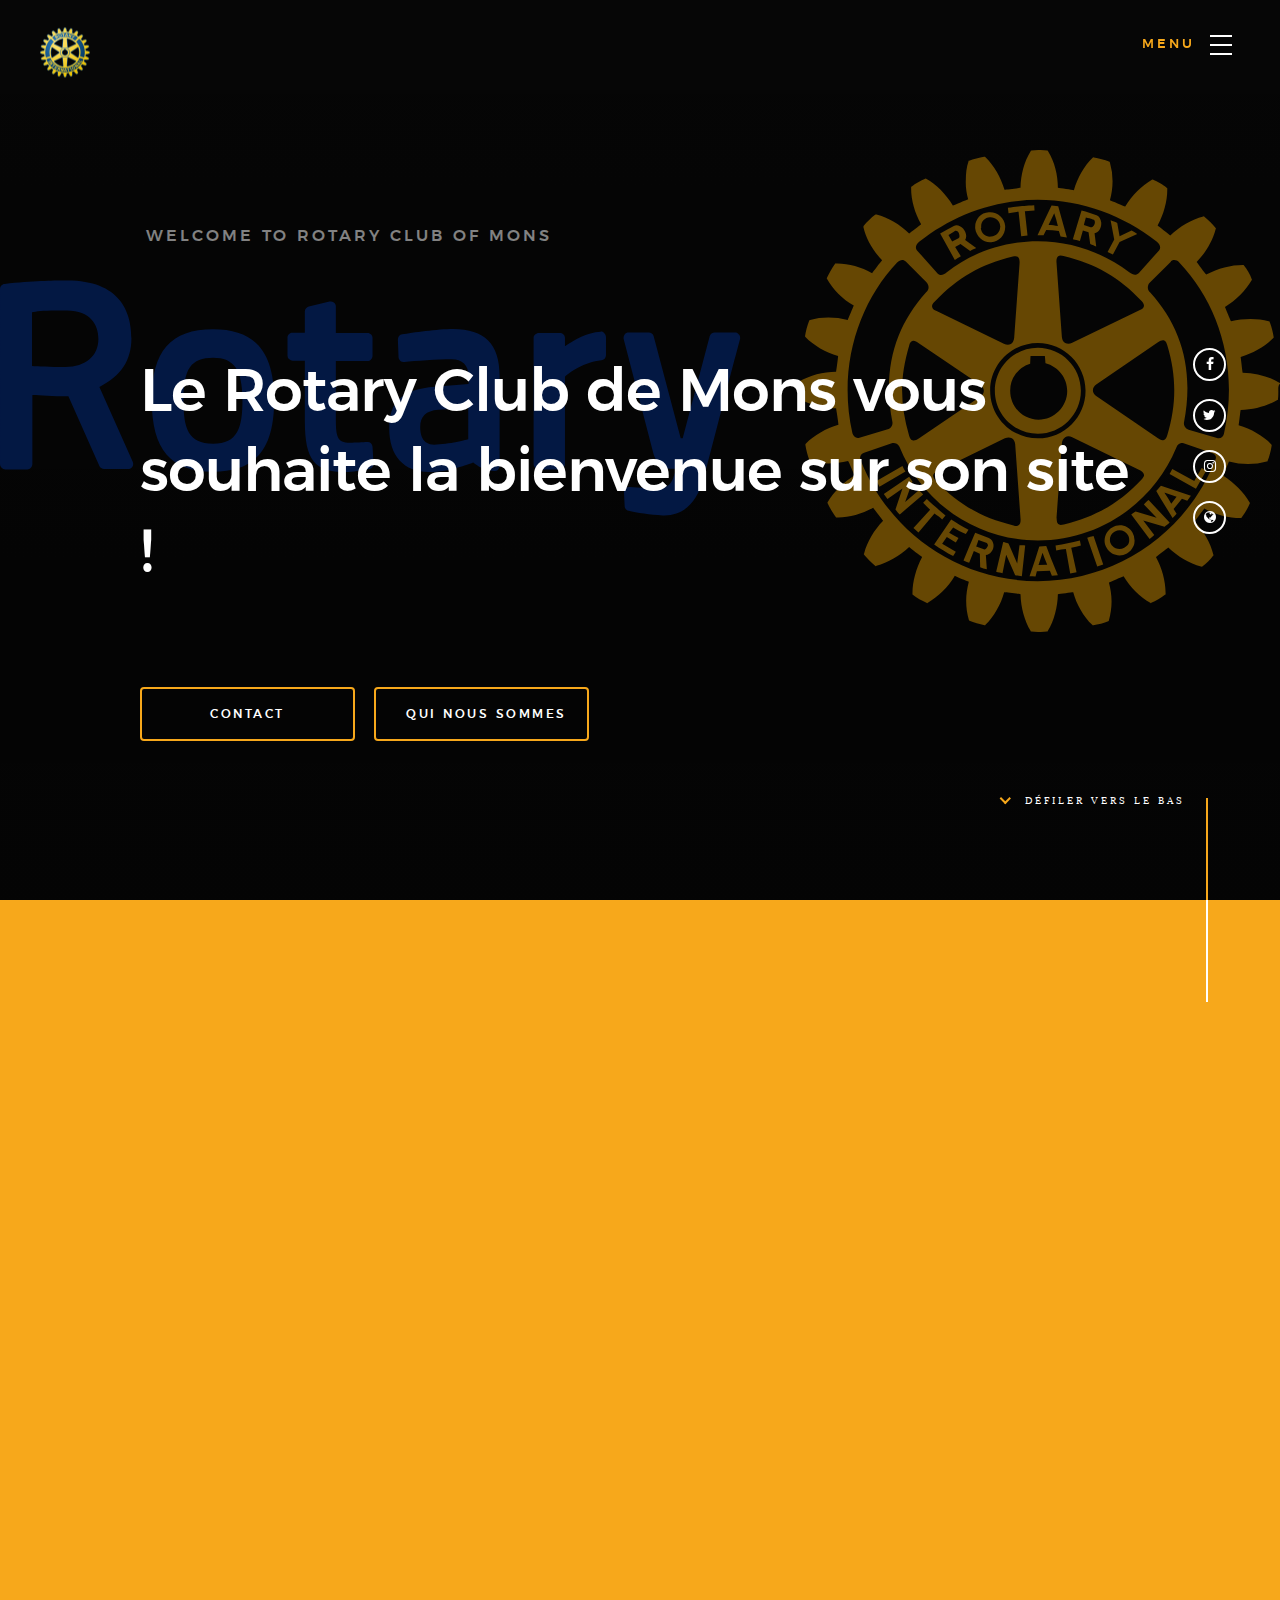
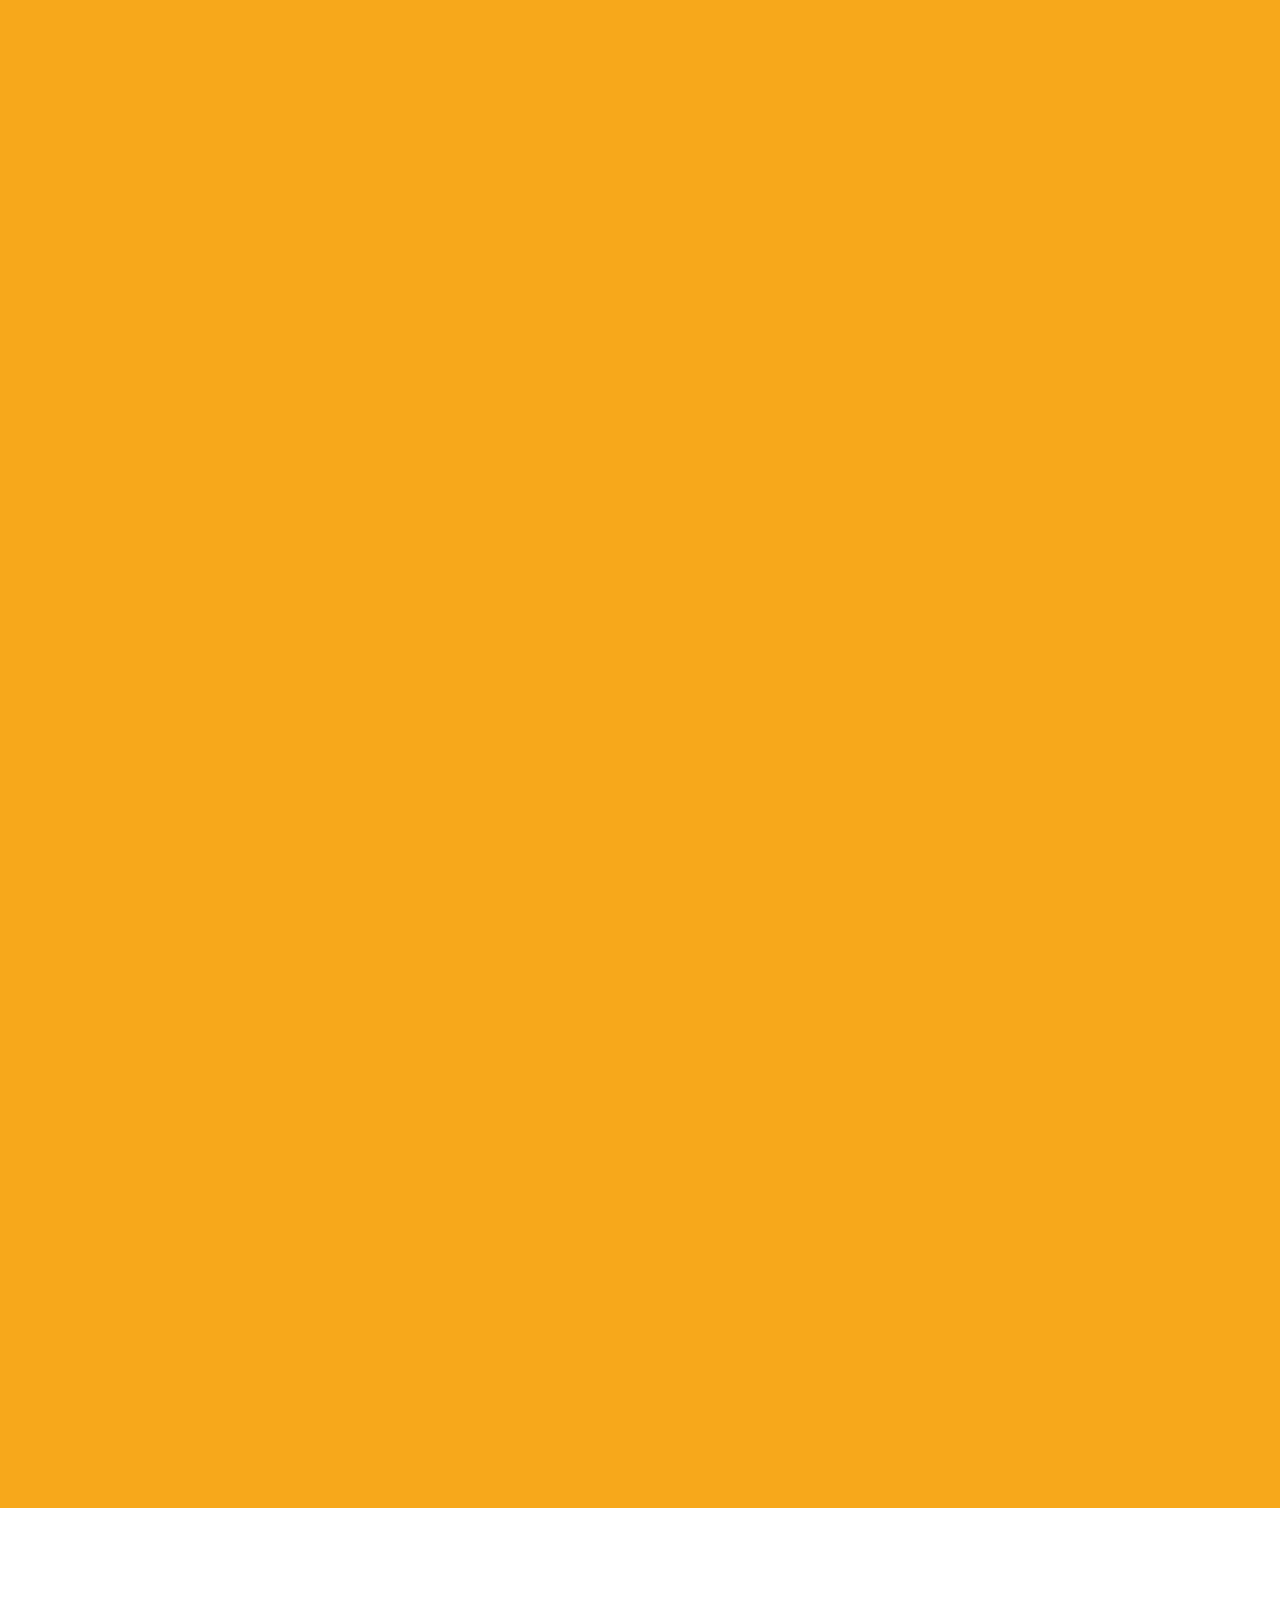
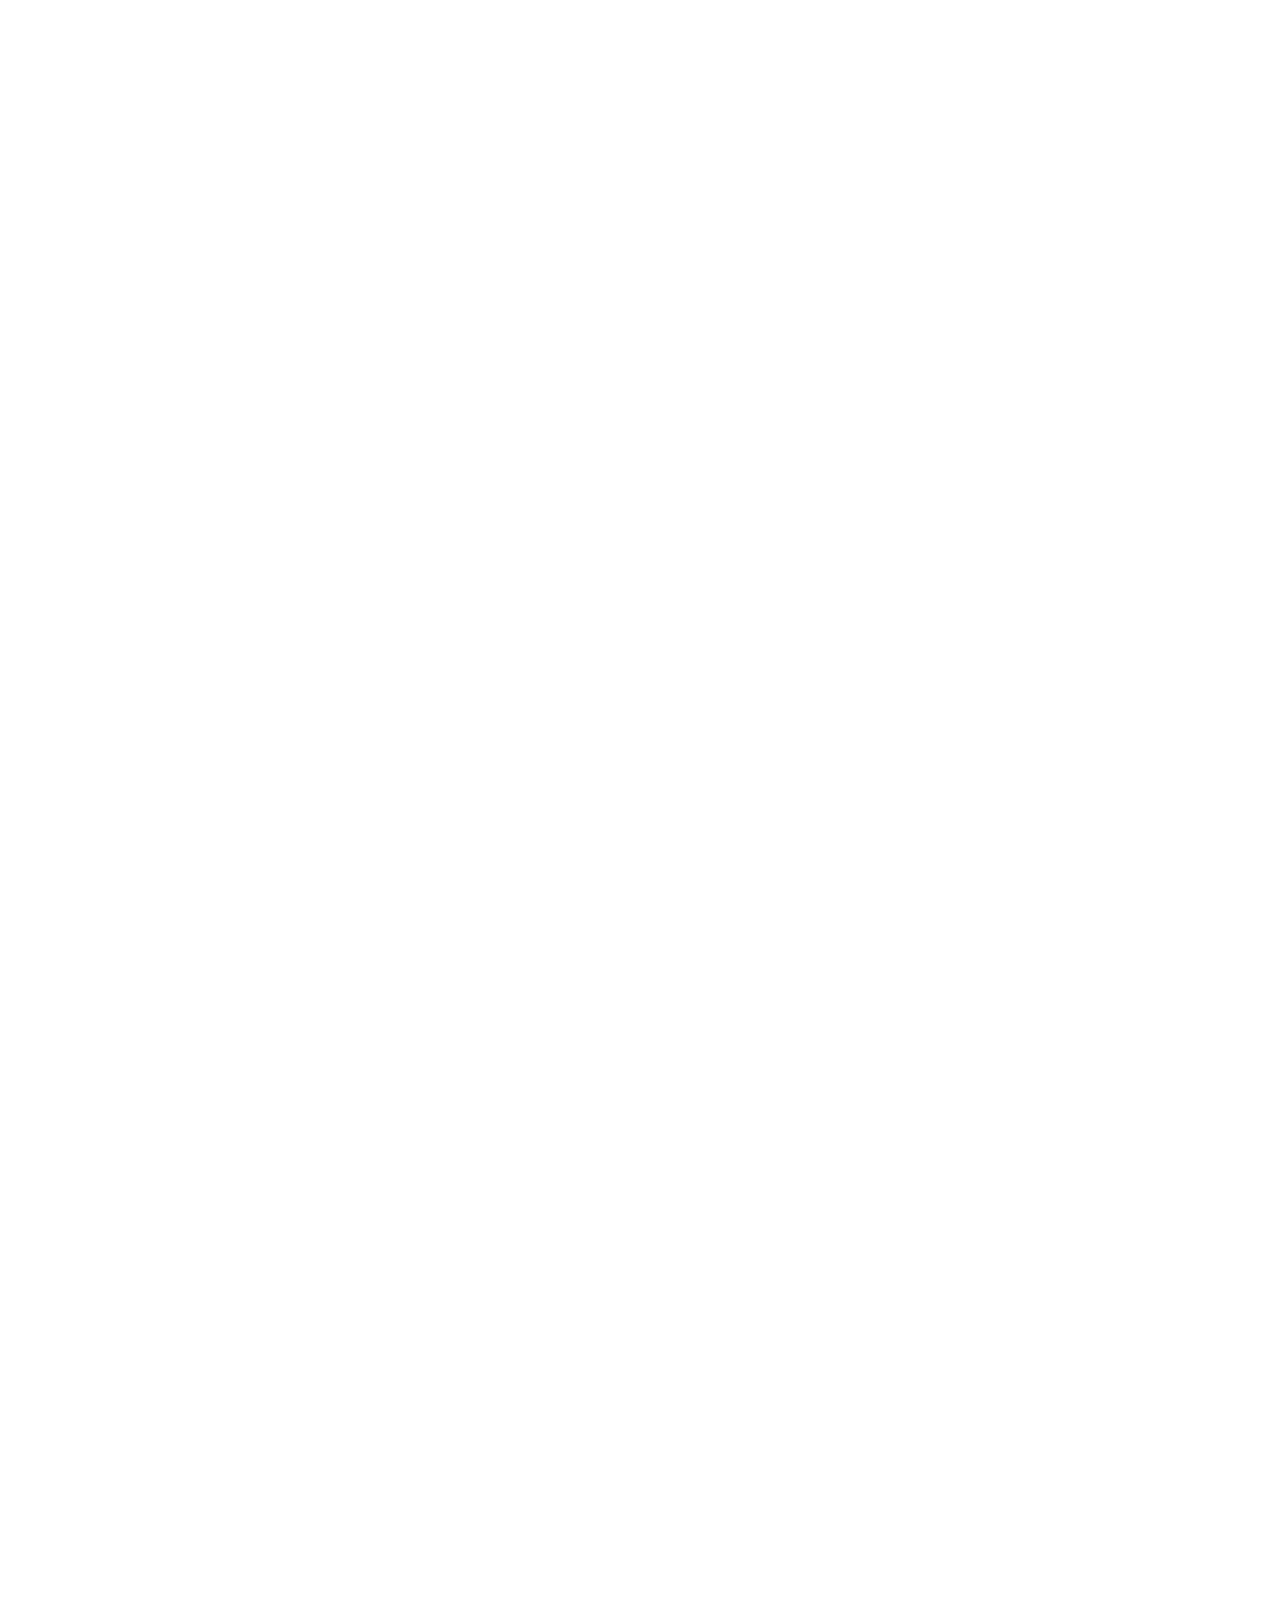
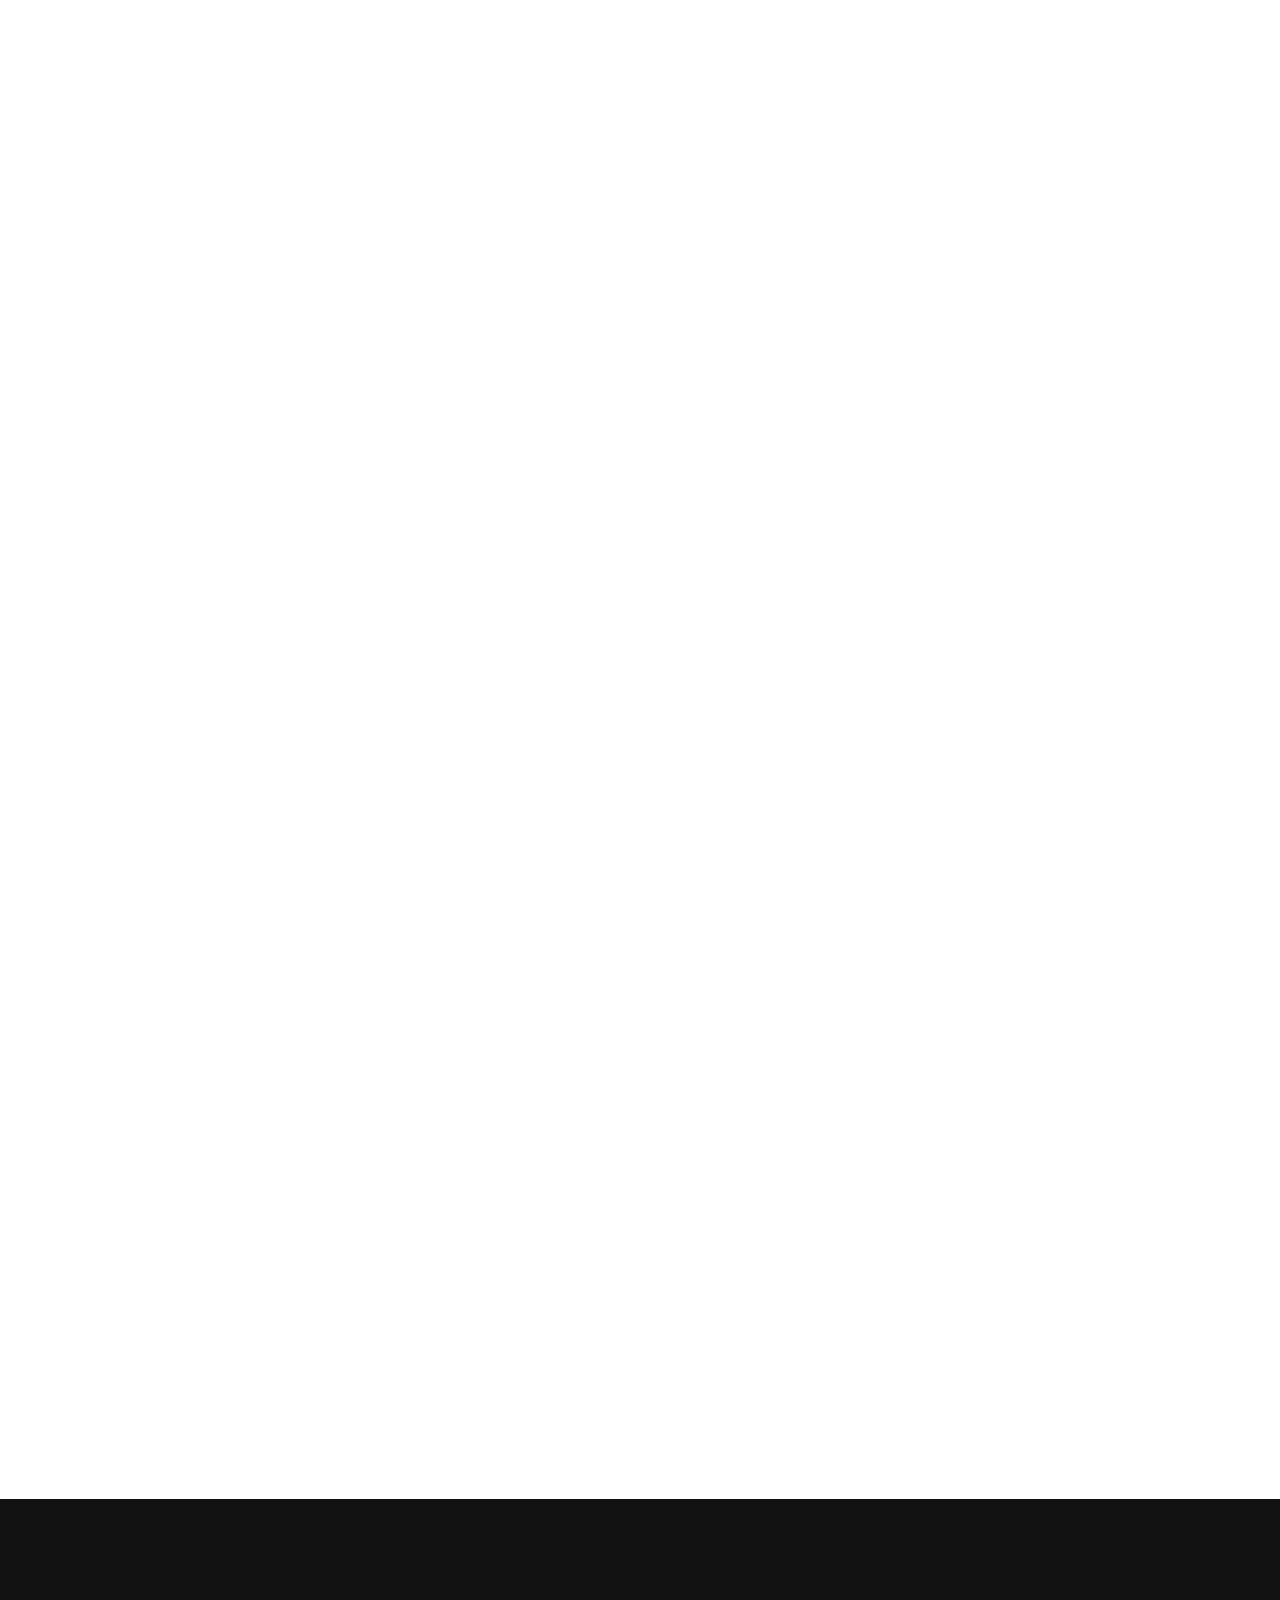
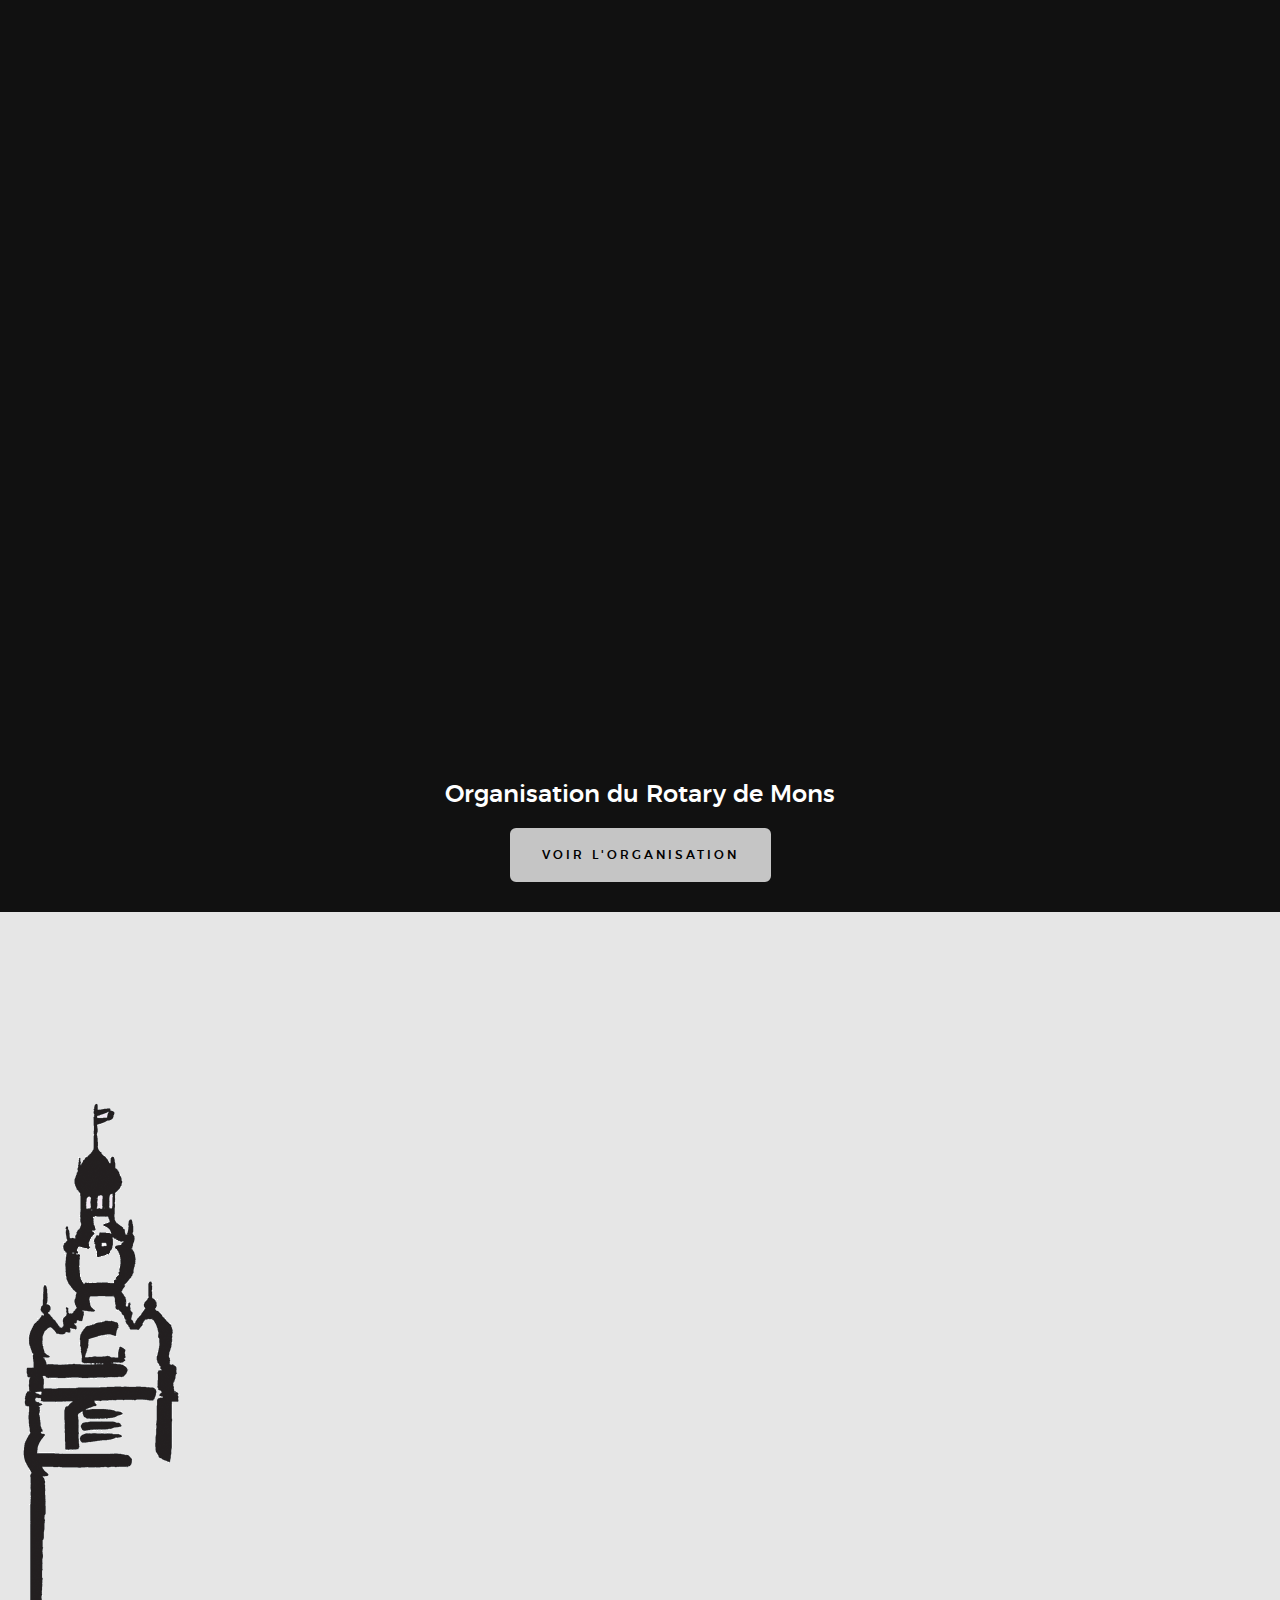
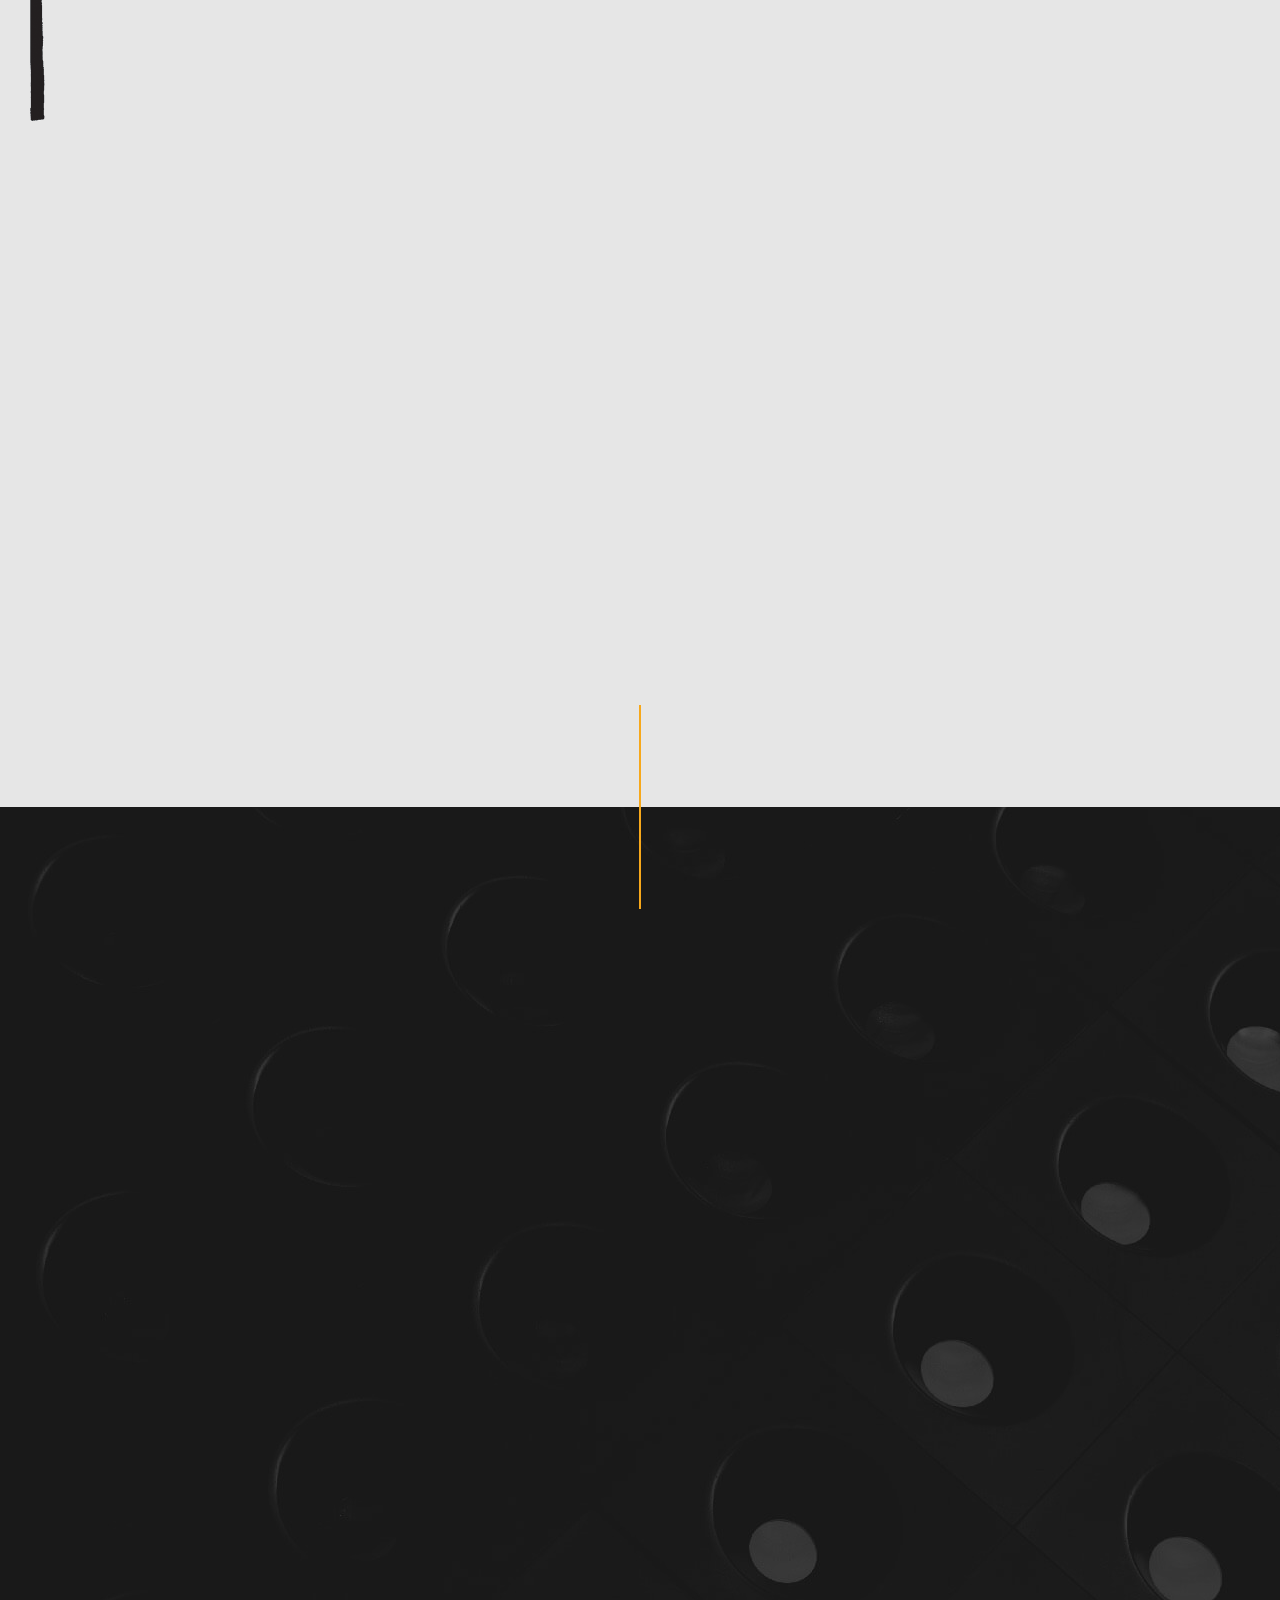
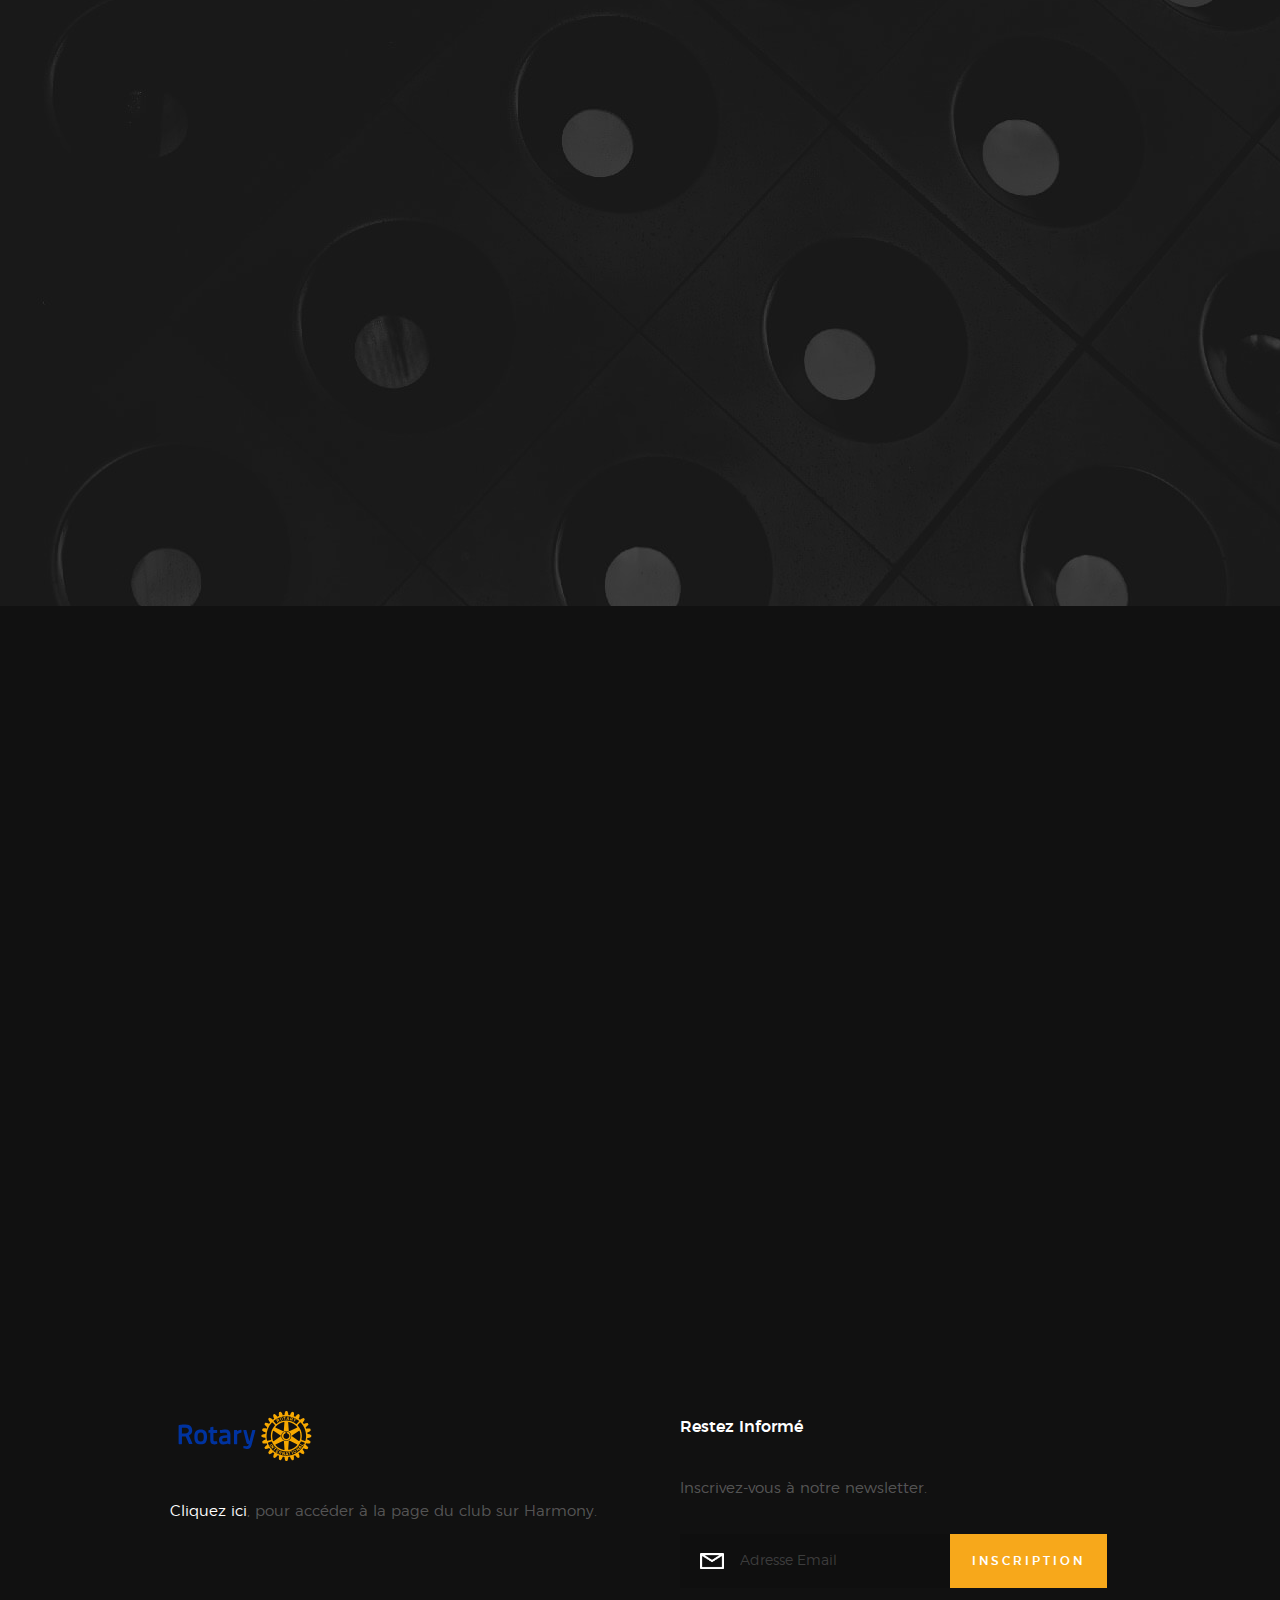
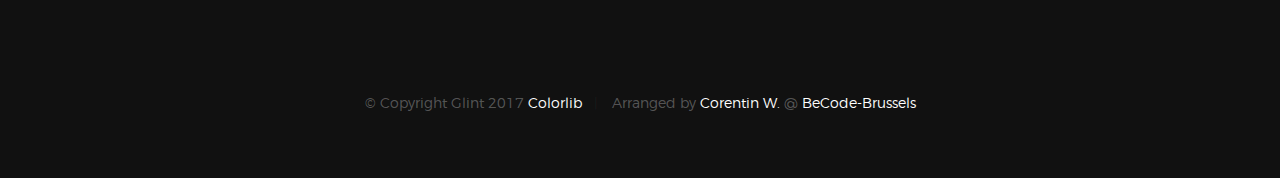
==== commit 0aac9498: "final" ====
--- a/Rotary Mons/index.html
+++ b/Rotary Mons/index.html
@@ -6,7 +6,9 @@
 <!--<![endif]-->
 
 <head>
-
+  <link rel="stylesheet" href="https://maxcdn.bootstrapcdn.com/bootstrap/3.3.7/css/bootstrap.min.css">
+  <script src="https://ajax.googleapis.com/ajax/libs/jquery/3.3.1/jquery.min.js"></script>
+  <script src="https://maxcdn.bootstrapcdn.com/bootstrap/3.3.7/js/bootstrap.min.js"></script>
   <!--- basic page needs
     ================================================== -->
   <meta charset="utf-8">
@@ -62,6 +64,7 @@
           <li><a class="smoothscroll" href="#works" title="works">Nous aider</a></li>
           <li><a class="smoothscroll" href="#clients" title="clients">Liens</a></li>
           <li><a class="smoothscroll" href="#contact" title="contact">Contact</a></li>
+          <li><a class="smoothscroll" href="#reunions" title="reunions">Réunions</a></li>
         </ul>
 
         <!-- <p>Perspiciatis hic praesentium nesciunt. Et neque a dolorum <a href='#0'>voluptatem</a> porro iusto sequi veritatis libero enim. Iusto id suscipit veritatis neque reprehenderit.</p> -->
@@ -225,6 +228,7 @@
       <small>En date du 1/1/2018, le Rotary International réunit
             35.727 clubs et 1.220.188 Rotariens à travers le monde,
             277 clubs et 10.571 Rotariens en Belgique et Luxembourg.</small>
+      <img id="fanion" src="images/fanion.png" alt="">
 
     </div>
     <!-- end about-stats -->
@@ -239,6 +243,7 @@
   <section id='services' class="s-services">
 
     <div class="row section-header has-bottom-sep" data-aos="fade-up">
+      <img id="entete" src="images/entete.png" alt="">
       <div class="col-full">
         <h3 class="subhead">Nos Actions</h3>
         <h3 class="display-4">Nous désirons apporter notre soutien aux communautés locales défavorisées, avec un accent particulier sur les jeunes, mais aussi à des situations critiques à l'étranger, notamment dans des pays d'Asie, Afrique ou Amérique latine. Nous reprenons ci-dessous quelques actions récentes.</h3>
@@ -269,7 +274,7 @@
 
           <h3 class="h2">Paix et prévention / résolution des conflits</h3>
           <p>Nemo cupiditate ab quibusdam quaerat impedit magni. Earum suscipit ipsum laudantium. Quo delectus est. Maiores voluptas ab sit natus veritatis ut. Debitis nulla cumque veritatis. Sunt suscipit voluptas ipsa in tempora esse soluta sint.</p>
-          </p>
+        </p>
         </div>
       </div>
 
@@ -388,7 +393,7 @@
 
   <!-- works
     ================================================== -->
-  <section id='' class="">
+  <section id='works' class="">
 
     <div class="intro-wrap">
 
@@ -414,13 +419,94 @@
   </section>
   <!-- end s-works -->
 
+  <section id="organisation">
+
+      <div class="container">
+      <h3 class="organisation">Organisation du Rotary de Mons</h3>
+      <!-- Trigger the modal with a button -->
+      <button type="button" id="organisation" class="btn btn-info btn-lg" data-toggle="modal" data-target="#myModal">Voir L'organisation</button>
+
+      <!-- Modal -->
+      <div class="modal fade" id="myModal" role="dialog">
+        <div class="modal-dialog modal-lg">
+          <div class="modal-content">
+            <div class="modal-header">
+              <button type="button" class="close" data-dismiss="modal">&times;</button>
+              <h4 class="modal-title">Organisation</h4>
+            </div>
+            <div class="modal-body">
+              <p>
+            <h2>Comité 2017-2018</h2>
+            <table>
+                <thead>
+                <tr><th>Fonction</th><th>Nom</th></tr>
+                </thead>
+                <tbody>
+                <tr><td>Président</td><td>Jean-Marc Michiels</td></tr>
+                <tr><td>Président élu</td><td>Didier Malaise</td></tr>
+                <tr><td>Président sortant</td><td>Etienne Gilbart</td></tr>
+                <tr><td>Vice-président</td><td>Etienne Gilbart</td></tr>
+                <tr><td>Trésorier</td><td>Etienne Moureau</td></tr>
+                <tr><td>Trésorier adjoint</td><td>Richard Thiry</td></tr>
+                <tr><td>Secretaire</td><td>Marc Rochet</td></tr>
+                <tr><td>Secretaire adjoint</td><td>Alain Wuilbaut</td></tr>
+                <tr><td>Protocole</td><td>Alain Gueur</td></tr>
+                <tr><td>Protocole adjoint</td><td>Emmanuel Jaunart</td></tr>
+                </tbody>
+            </table>
+            <h2>Commissions 2017-2018</h2>
+            <table>
+                <thead>
+                <tr><th>Fonction</th><th>Nom</th></tr>
+                </thead>
+                <tbody>
+                <tr><td>Communications</td><td>Alain Wuilbaut</td></tr>
+                <tr><td>Effectif</td><td>Didier Malaise</td></tr>
+                <tr><td>Action internationale</td><td>Fernand Lamproye</td></tr>
+                <tr><td>Action professionnelle</td><td>Michel L'Hoir</td></tr>
+                <tr><td>Nouvelles générations</td><td>Pierre Wélis</td></tr>
+                <tr><td>Fondation Rotary</td><td>Etienne Moureau</td></tr>
+                <tr><td>Commission culturelle</td><td>Jean Lenoir</td></tr>
+                </tbody>
+            </table>
+            <h2>Nos 10 derniers présidents</h2>
+            <table>
+              <thead><tr><th>Année</th><th>Nom</th></tr></thead>
+                <tbody>
+                <tr><td>2016-2017</td><td>Etienne Gilbart</td></tr>
+                <tr><td>2015-2016</td><td>Etienne Gilbart</td></tr>
+                <tr><td>2014-2015</td><td>Didier Hazard</td></tr>
+                <tr><td>2013-2014</td><td>Freddy Louvet</td></tr>
+                <tr><td>2012-2013</td><td>Alain Gueur</td></tr>
+                <tr><td>2011-2012</td><td>Philippe Mutsaarts</td></tr>
+                <tr><td>2010-2011</td><td>Pascal Loiselet</td></tr>
+                <tr><td>2009-2010</td><td>Etienne Moureau</td></tr>
+                <tr><td>2008-2009</td><td>Fernand Lamproye</td></tr>
+                <tr><td>2007-2008</td><td>Alain Wuilbaut</td></tr>
+                </tbody>
+            </table></p>
+            </div>
+            <div class="modal-footer">
+              <button type="button" class="btn btn-default" data-dismiss="modal">Close</button>
+            </div>
+          </div>
+        </div>
+      </div>
+    </div>
+    <br>
+  </section>
 
   <!-- clients
     ================================================== -->
-  <section id="clients" class="s-clients">
+
+  <section id="clients" class="s-clients" >
+
+
+    <img id="beffroid" src="images/befroid.png" alt="">
 
     <div class="row section-header" data-aos="fade-up">
       <div class="col-full">
+
         <h3 class="subhead">Liens</h3>
         <p>Sous le parrainage de notre club, un club Rotaract a été créé à Mons le 28 septembre 2013. <br><a href="https://www.facebook.com/rotaract.mons.be?fref=ts" target="_blank">Page facebook</a></p>
         <p> Un club Rotaract est un club service parrainé par le Rotary, destiné aux jeunes de 18 à 30 ans. Les clubs Rotaract sont implantés dans la collectivité ou rattachés à une université. Ils sont par conséquent de véritables «partenaires dans le service»
@@ -457,7 +543,6 @@
         <p>Vous pouvez trouver lieux et jours de réunion d'autres clubs avec la <a href="http://www.rotary.org/fr/search/club-finder" target="_blank">"recherche de clubs"</a>.</P>
         <p>Attention, certaines données ne sont pas à jour!</P>
     </div>
-    </div>
     <!-- end client-testimonials -->
 
   </section>
@@ -635,8 +720,8 @@
 
       <div class="col-twelve">
         <div class="copyright">
-          <span>© Copyright Glint 2017 Arranged by Corentin W.</span>
-          <span>Site Template by <a href="https://www.colorlib.com/"target="_blank">Colorlib</a></span>
+          <span>© Copyright Glint 2017  <a href="https://www.colorlib.com/"target="_blank"> Colorlib</a></span> Arranged by <a href="https://github.com/corent01"target="_blank"> Corentin W.</a> @ <a href="https://www.becode.org/"target="_blank"> BeCode-Brussels</a></span>
+
         </div>
 
         <div class="go-top">
--- a/Rotary Mons/css/main.css
+++ b/Rotary Mons/css/main.css
@@ -2239,6 +2239,11 @@
   font-size: 15px;
 }
 
+#fanion {
+  display: block;
+  margin: auto;
+}
+
 /* -------------------------------------------------------------------
  * ## about stats
  * ------------------------------------------------------------------- */
@@ -2398,6 +2403,11 @@
     position: relative;
 }
 
+#entete {
+  display: block;
+  margin: auto;
+  padding-bottom: 50px;
+}
 
 /* -------------------------------------------------------------------
  * ## services list
@@ -2537,6 +2547,16 @@
   margin: auto;
   padding-right: 100px;
 
+}
+
+#organisation {
+  display: block;
+  margin: auto;
+}
+
+.organisation {
+  text-align: center;
+  color: white;
 }
 
 /* -------------------------------------------------------------------
@@ -2765,7 +2785,15 @@
     background-color: #e6e6e6;
     color: #757575;
     position: relative;
-}
+    background-image: url('images/befroid.png') !important;
+    background-repeat: no-repeat;
+}
+
+#beffroid {
+  position: relative;
+ float: left;
+}
+
 
 
 /* -------------------------------------------------------------------
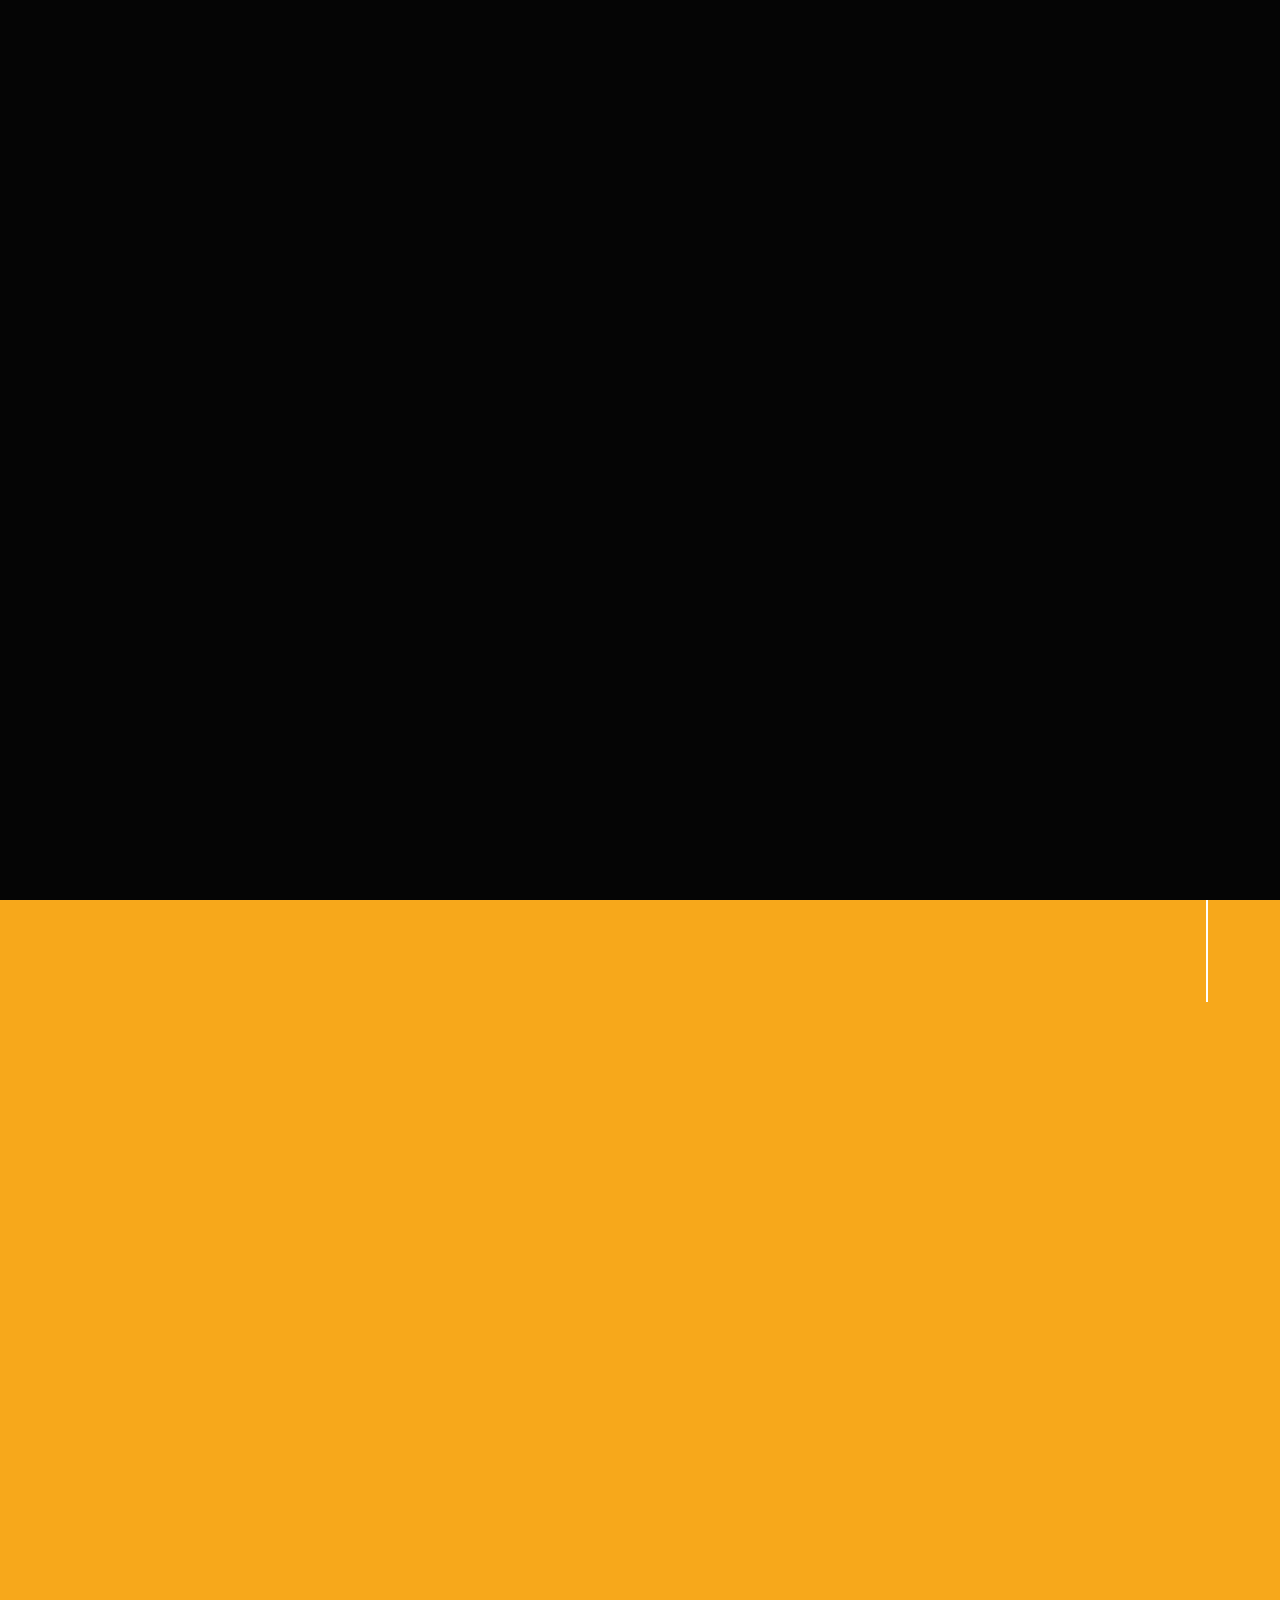
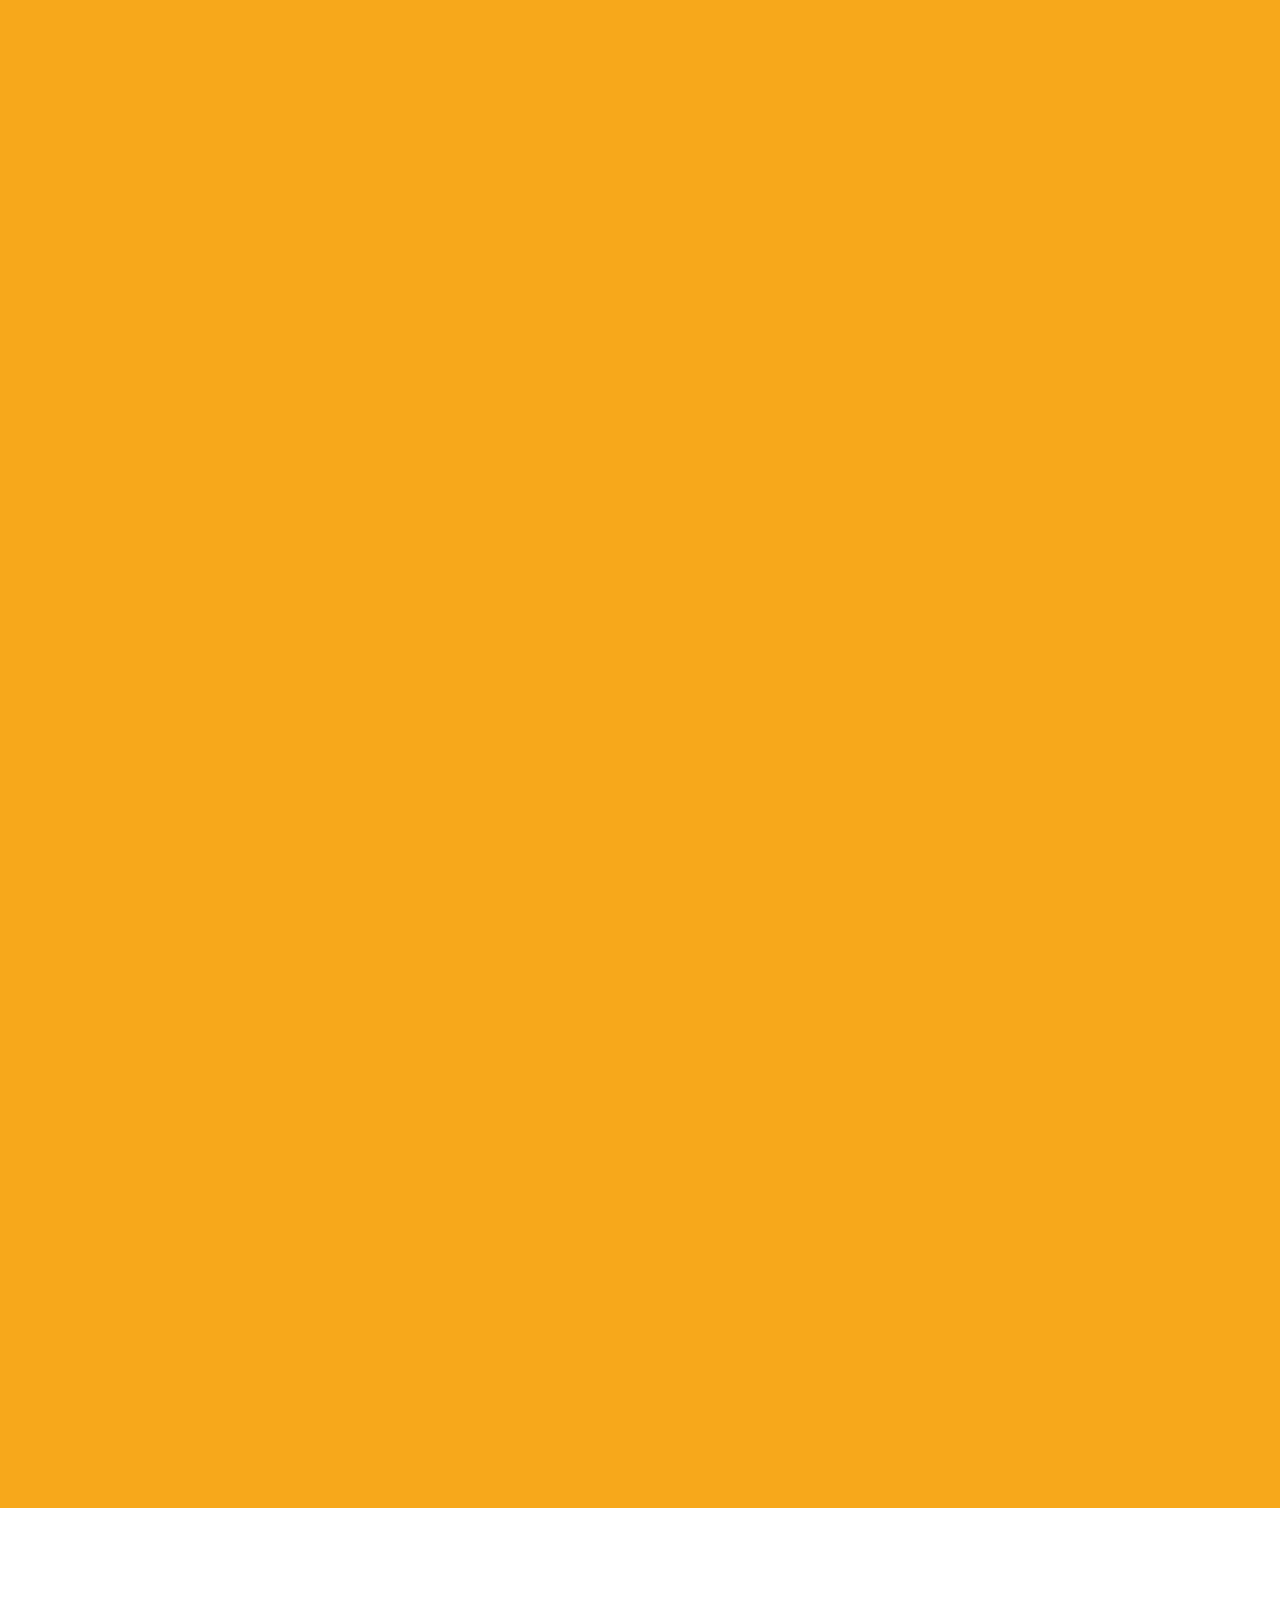
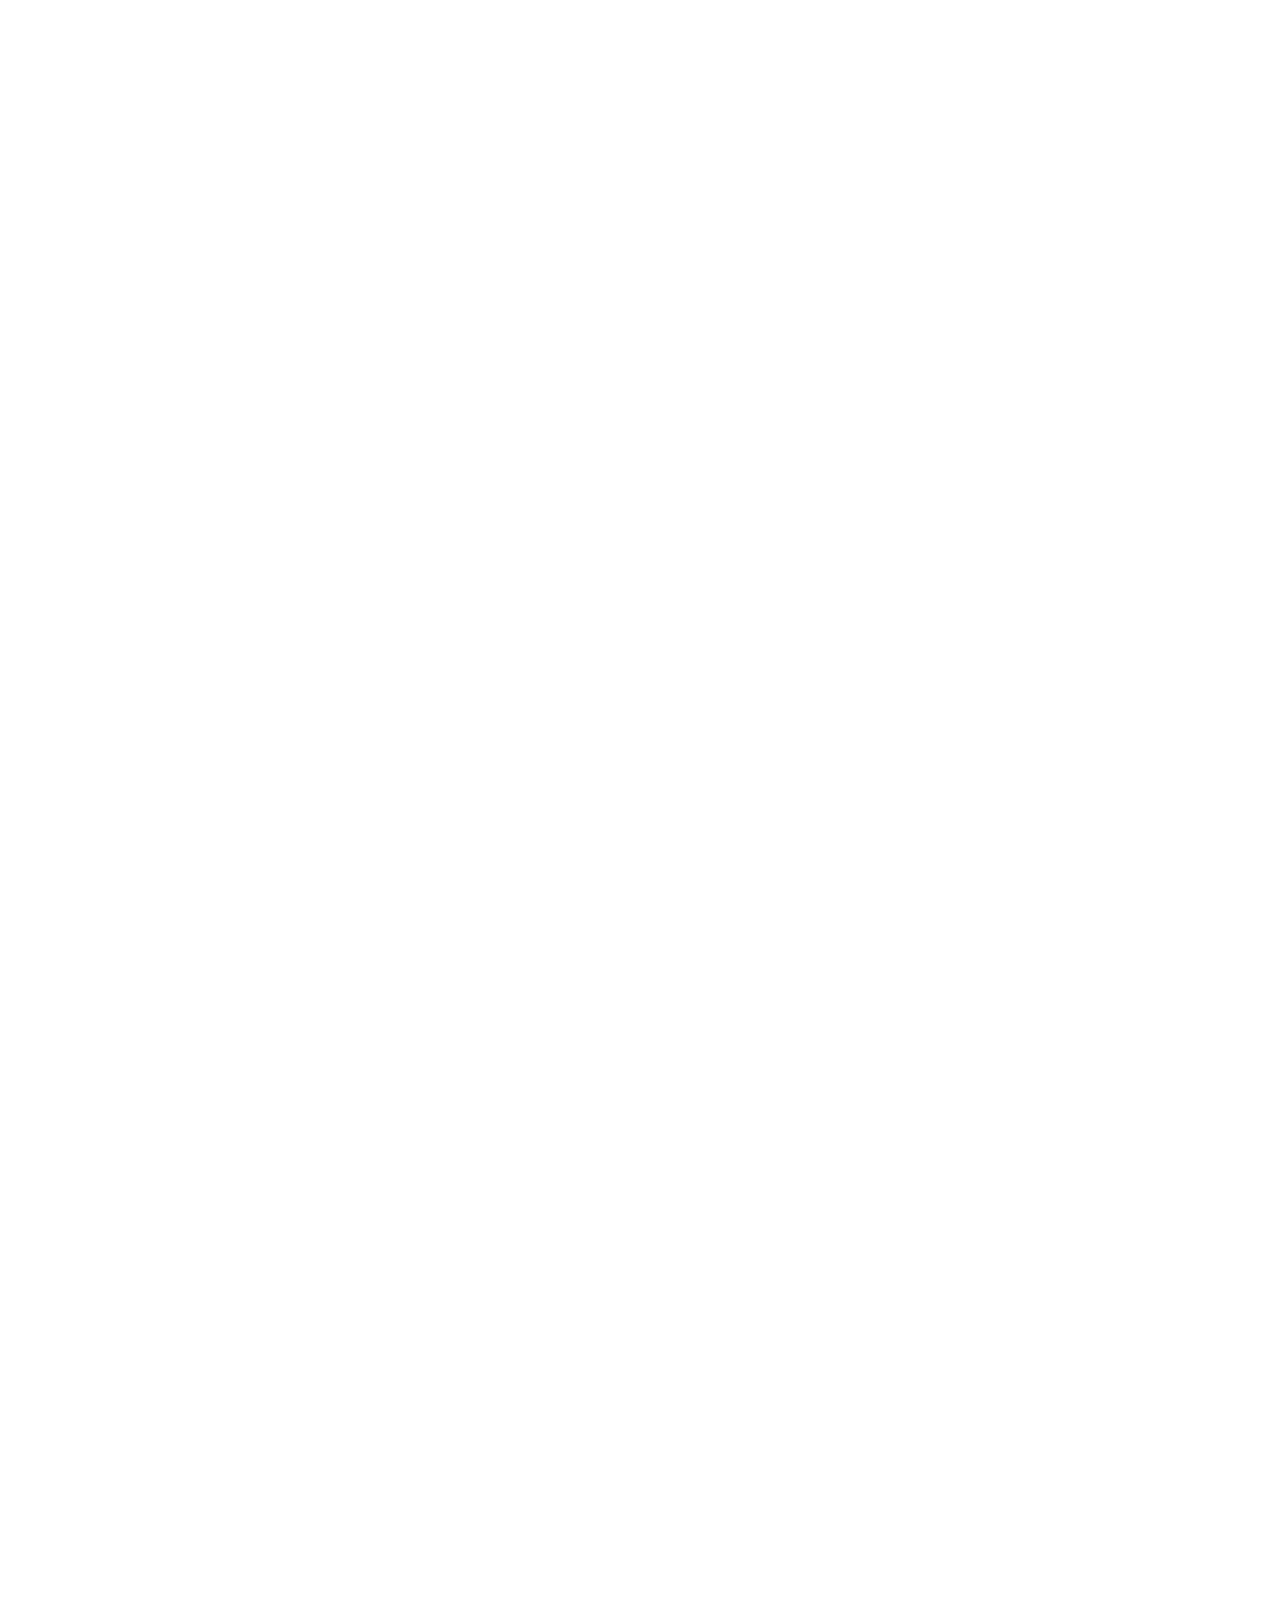
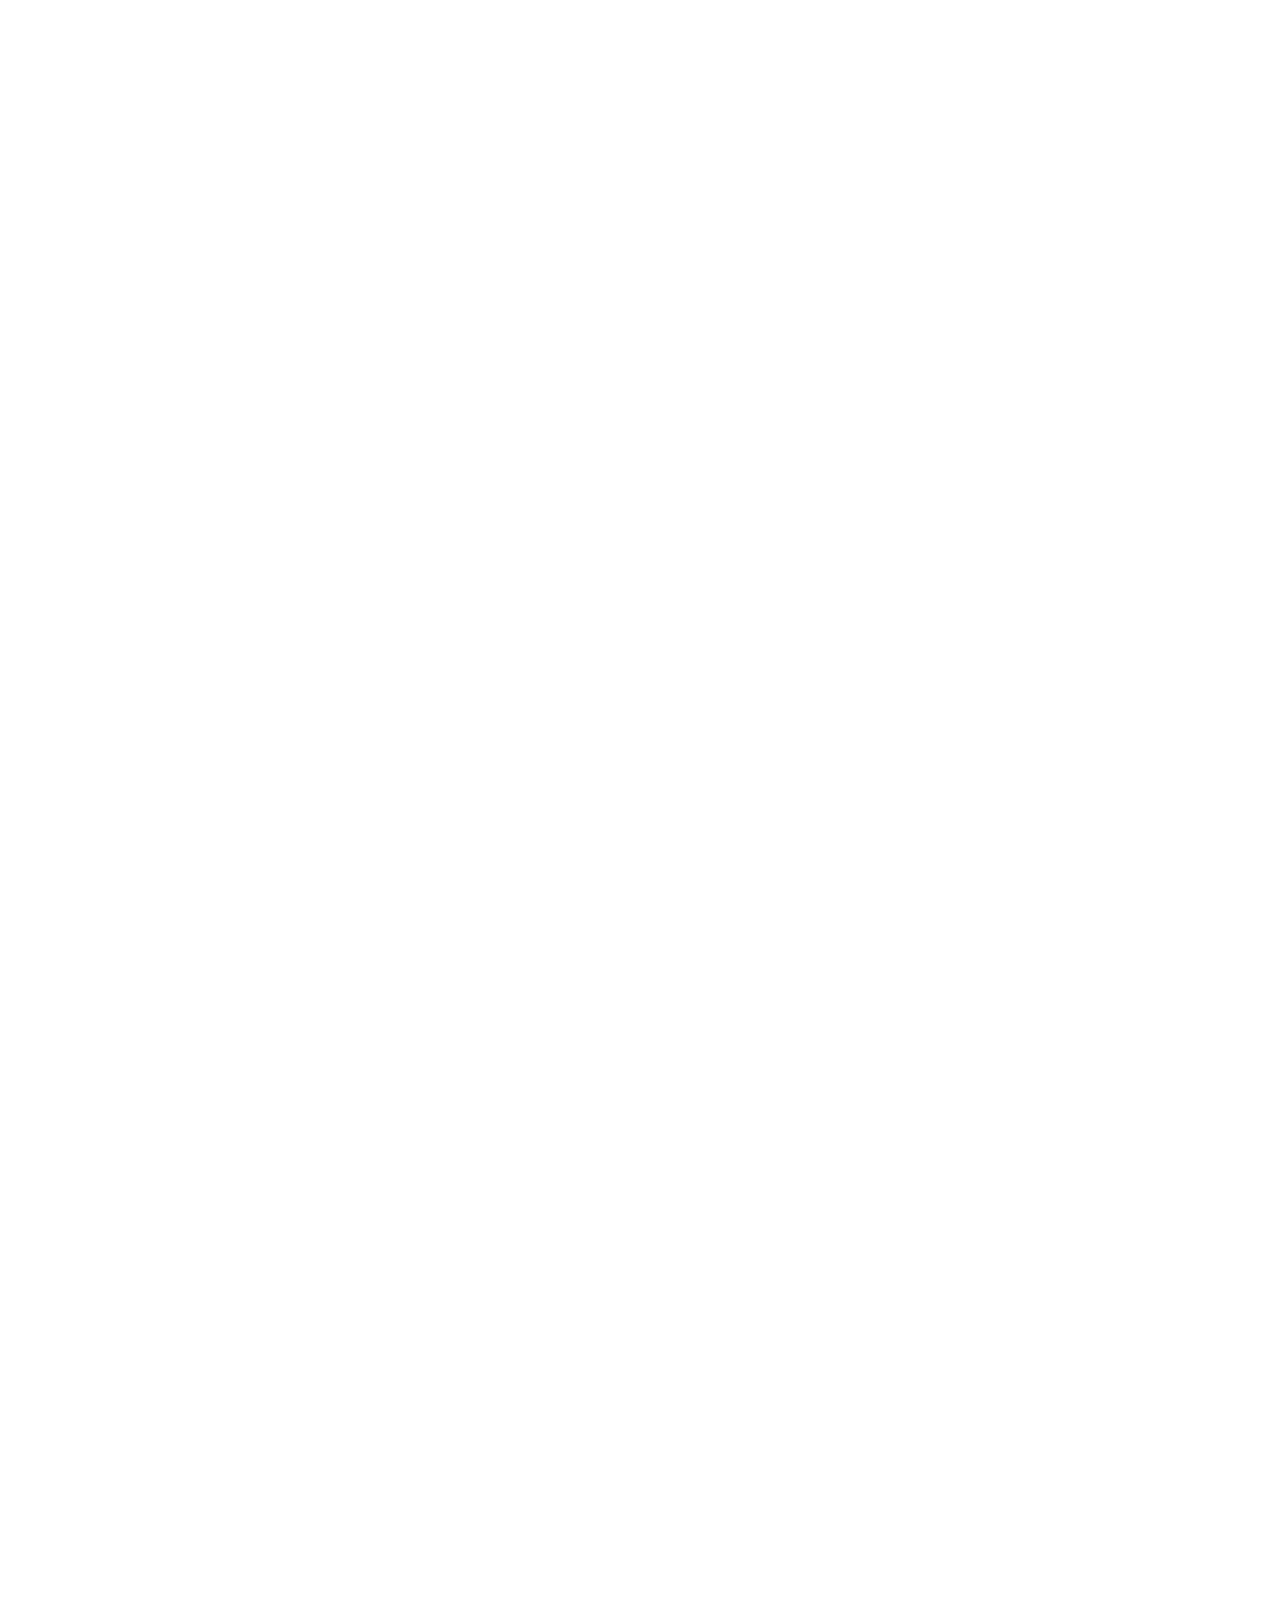
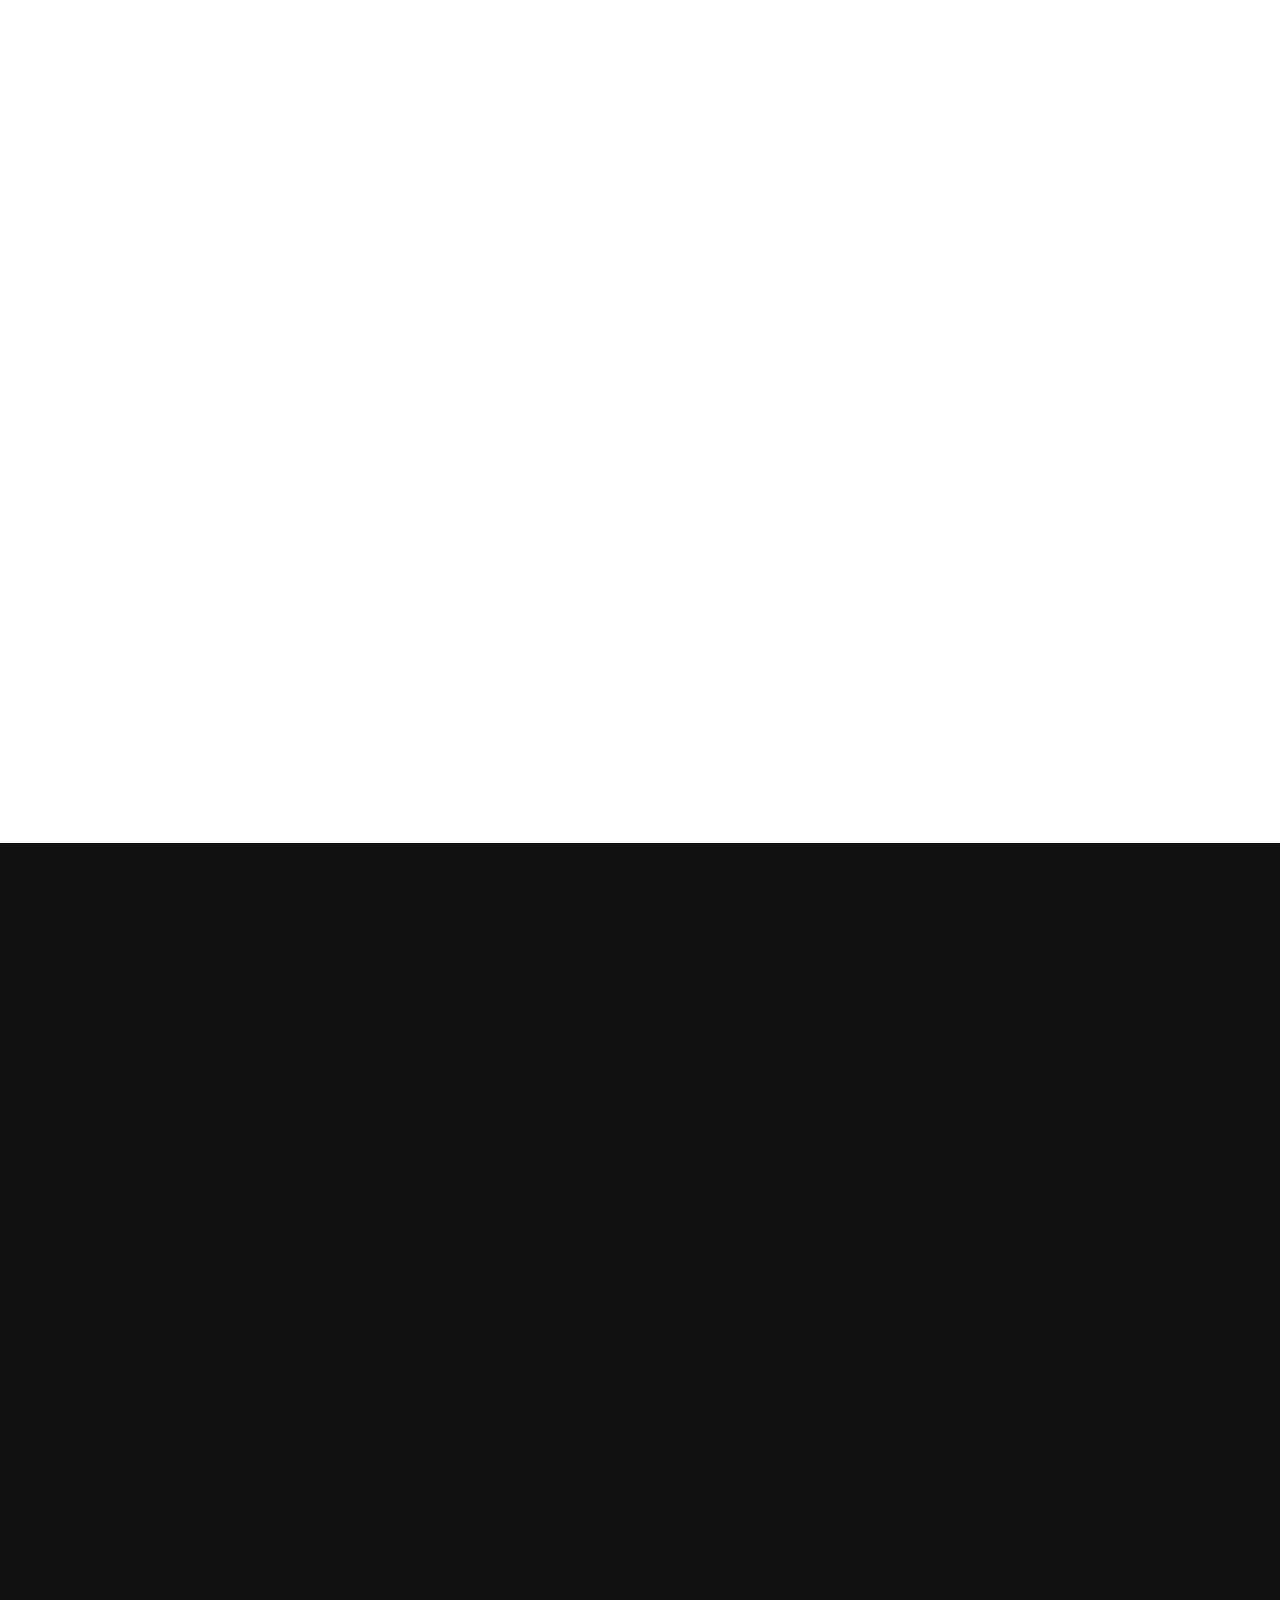
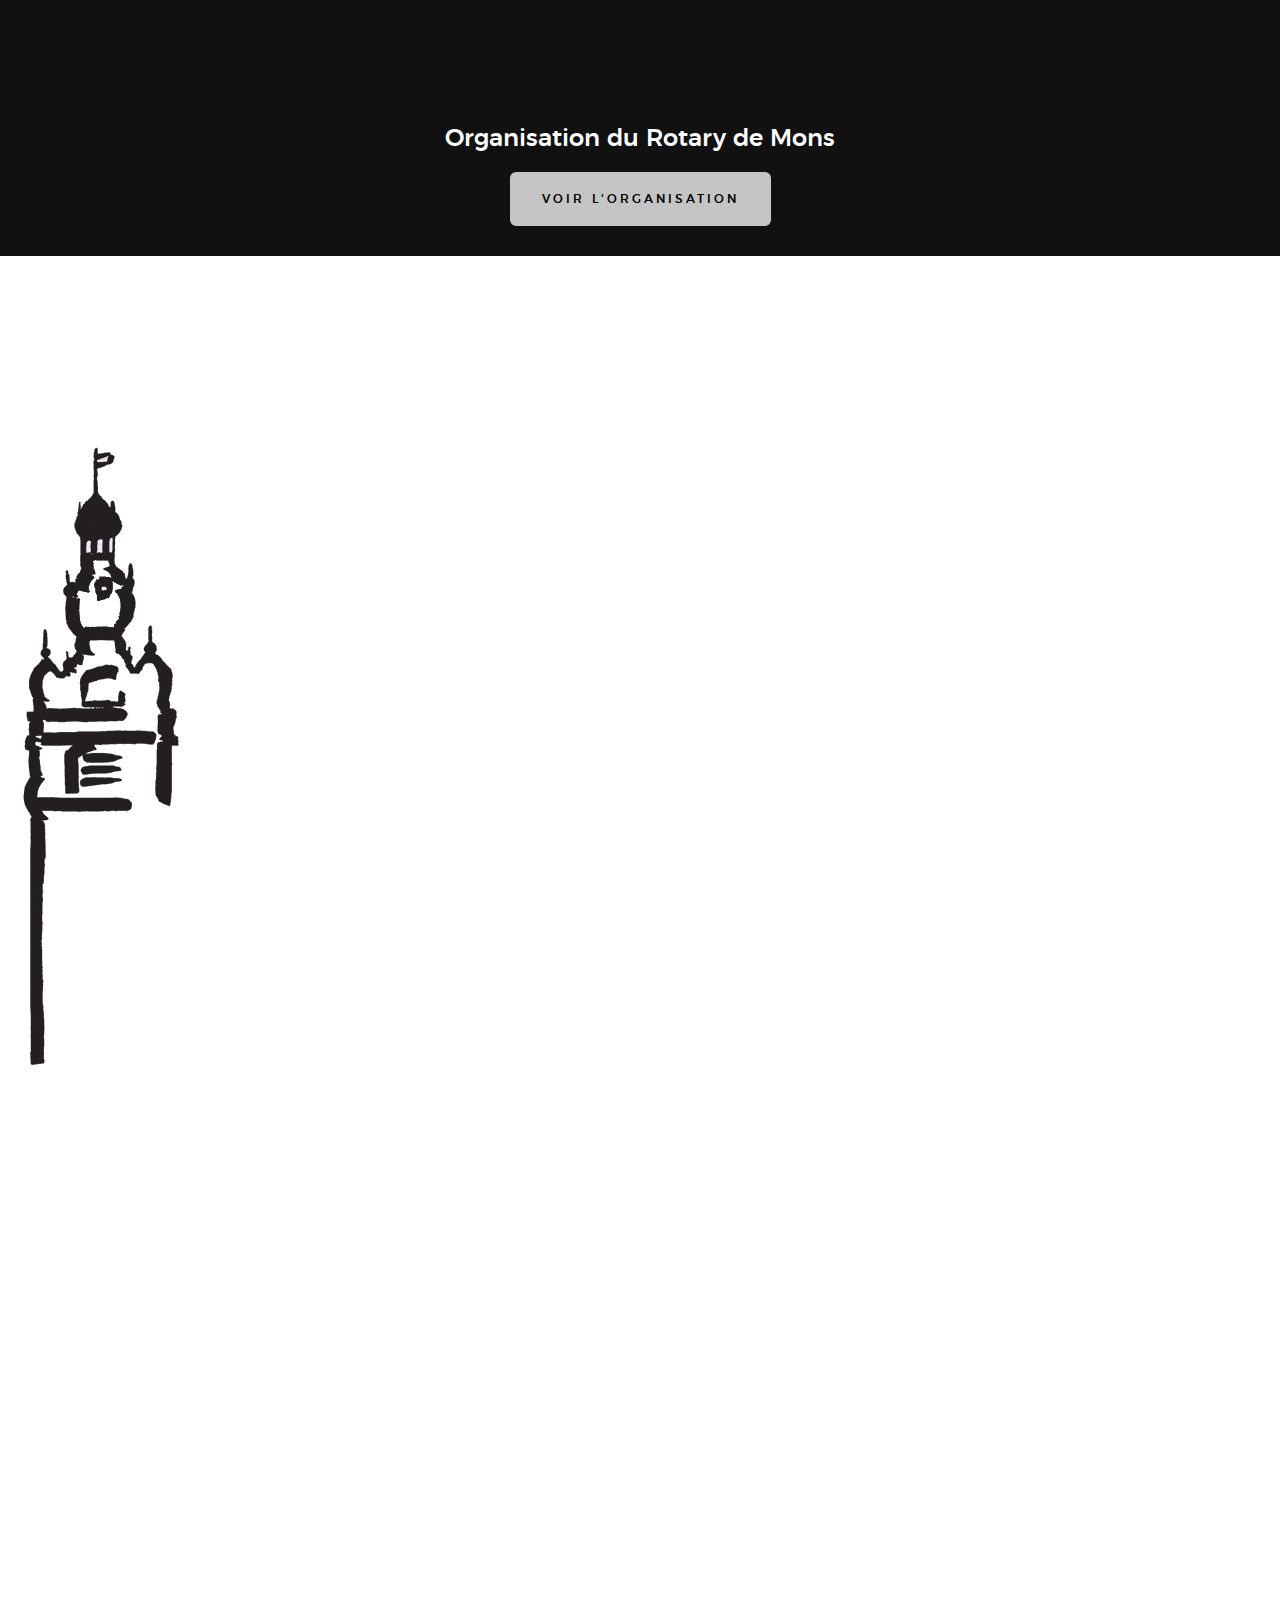
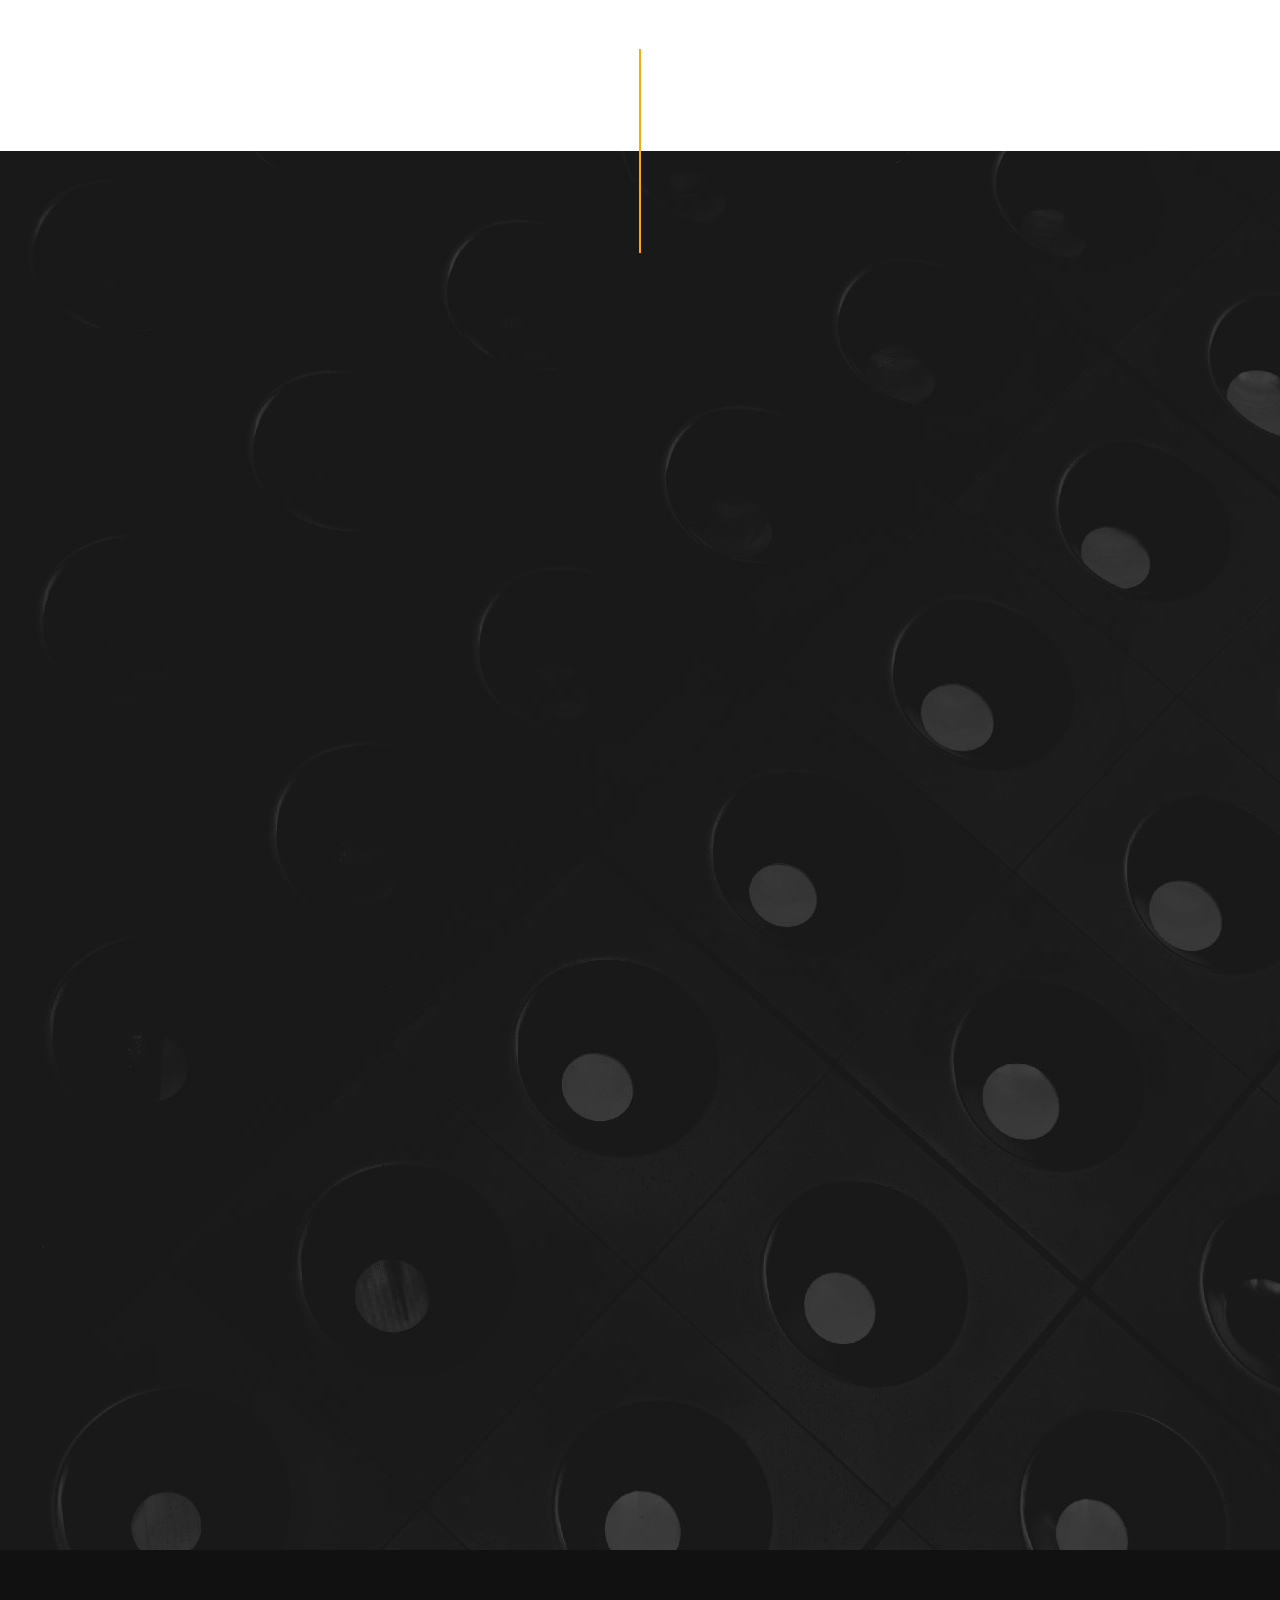
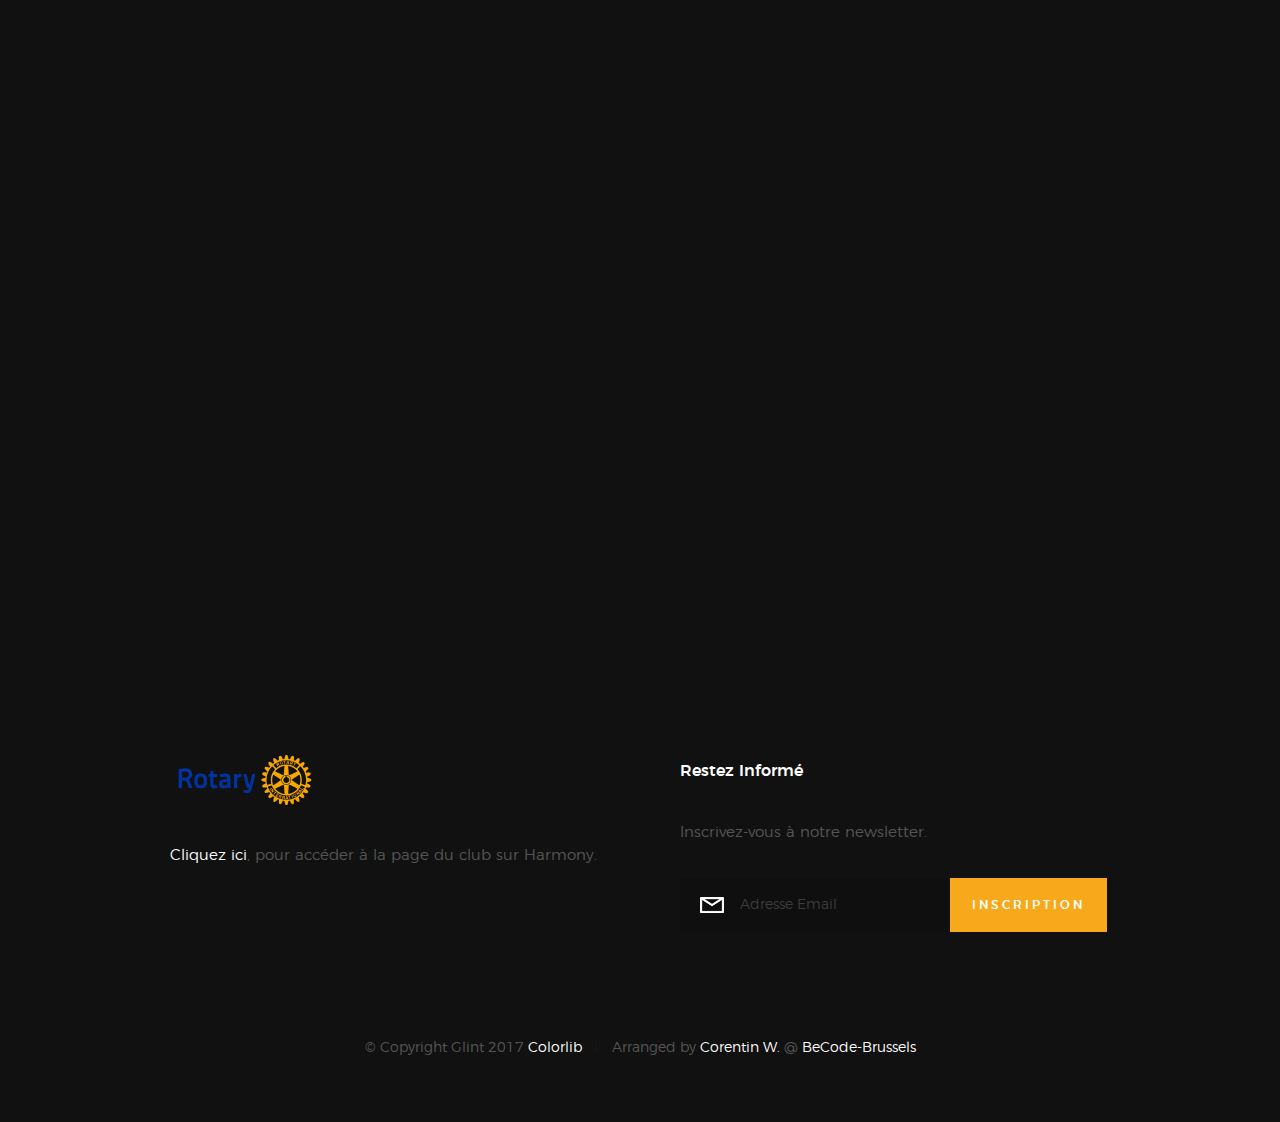
==== commit ad00226b: "login final" ====
--- a/Rotary Mons/index.html
+++ b/Rotary Mons/index.html
@@ -36,6 +36,8 @@
   <link rel="shortcut icon" href="./favicon2.ico" type="image/x-icon">
   <link rel="icon" href="./favicon2.ico" type="image/x-icon">
 
+
+
 </head>
 
 <body id="top">
@@ -60,9 +62,9 @@
         <ul class="header-nav__list">
           <li class="current"><a class="smoothscroll" href="#home" title="home">Bienvenue</a></li>
           <li><a class="smoothscroll" href="#about" title="about">Qui nous sommes</a></li>
-          <li><a class="smoothscroll" href="#services" title="services">Actions</a></li>
-          <li><a class="smoothscroll" href="#works" title="works">Nous aider</a></li>
-          <li><a class="smoothscroll" href="#clients" title="clients">Liens</a></li>
+          <li><a class="smoothscroll" href="#services" title="action">Actions</a></li>
+          <li><a class="smoothscroll" href="#works" title="nous aider">Nous aider</a></li>
+          <li><a class="smoothscroll" href="#clients" title="liens">Liens</a></li>
           <li><a class="smoothscroll" href="#contact" title="contact">Contact</a></li>
           <li><a class="smoothscroll" href="#reunions" title="reunions">Réunions</a></li>
         </ul>
@@ -86,6 +88,16 @@
 
       </div>
       <!-- end header-nav__content -->
+    <div class="bLogin">
+      <form class="bLogin" action="../login/login.php">
+        <input  id="inBuLogin" type="submit" value="Login" />
+      </form>
+    </div>
+    <div class="bAdminLogin">
+      <form class="bAdminLogin" action="../login/admin_login.php">
+        <input  id="inBuAdminLogin" type="submit" value="Admin" />
+      </form>
+    </div>
 
     </nav>
     <!-- end header-nav -->
@@ -97,6 +109,8 @@
 
   </header>
   <!-- end s-header -->
+
+
 
 
   <!-- home
@@ -238,7 +252,7 @@
   </section>
   <!-- end s-about -->
 
-  <!-- services
+  <!-- Actions
     ================================================== -->
   <section id='services' class="s-services">
 
@@ -329,6 +343,72 @@
       </div>
     </div>
 
+
+
+
+  <div class="row section-header has-bottom-sep" data-aos="fade-up">
+    <div class="col-full">
+      <h3 class="subhead">Nos actions locales</h3>
+    </div>
+  </div>
+  <!-- end section-header -->
+
+  <div class="row services-list block-1-2 block-tab-full">
+
+    <div class="col-block service-item" data-aos="fade-up">
+
+      <div class="service-text">
+
+        <h3 class="h2">AU PROFIT DES PERSONNES HANDICAPEES</h3>
+        <p>A l'occasion du 75ème anniversaire de la fondation du club, nous avons financé la réalisation d'une sculpture représentant le beffroi de Mons et ses abords, pour permettre à des touristes handicapés visuels de découvrir par le toucher ce bâtiment remarquable, chef d'oeuvre classé au patrimoine mondial par l'UNESCO. Cette sculpture est installée dans le parc du Beffroi, devant l'entrée du beffroi.
+        <br>Nous soutenons aussi chaque année les actions menées par l'ANAH (Association Nationale d'Aide aux Personnes Handicapées). <a href="http://www.anah-nvsg.org/fr">Pour en savoir plus</a>
+        </p>
+
+      </div>
+    </div>
+
+    <div class="col-block service-item" data-aos="fade-up">
+
+      <div class="service-text">
+
+        <h3 class="h2"></h3>
+        <p><img src="images/maquette beffroi.png" alt="" id="photobeffroi">
+        Maquette du beffroi et son contexte
+        </p>
+      </div>
+    </div>
+
+    <div class="col-block service-item" data-aos="fade-up">
+
+      <div class="service-text">
+
+        <h3 class="h2">AU PROFIT DES JEUNES DEFAVORISES</h3>
+        <p>Nous organisons pour des jeunes relevant d'institutions d'aide à l'enfance des activités :
+
+          <br>-Sensibilisation à la nature et à la culture
+          <br>-Initiations sportives
+          <br>-Organiser l'accès et accompagner à des manifestations sportives: matchs de basket et de tennis
+          <br>Nous avons soutenu une institution publique d'aide à l'Enfance, une Entreprise de Formation par le Travail.
+        </p>
+      </div>
+    </div>
+
+    <div class="col-block service-item" data-aos="fade-up">
+
+      <div class="service-text">
+
+        <h3 class="h2">POUR DES ETUDIANTS</h3>
+        <p>Visite d'entreprise avec mise en contact avec ses responsables.
+          <br>Bourses (voir ci-dessous)
+        </p>
+
+        <h3 class="h2">AU PROFIT DE PERSONNES DEMUNIES</h3>
+        <p>Soutien à des initiatives d'aide aux personnes démunies
+        </p>
+      </div>
+    </div>
+  </div>
+  <!-- end services-list -->
     <div class="row section-header has-bottom-sep" data-aos="fade-up">
       <div class="col-full">
         <h4 class="subhead">Bourses d'études</h4>
@@ -383,10 +463,6 @@
           <p></p>
         </div>
       </div>
-
-    </div>
-    <!-- end services-list -->
-
   </section>
   <!-- end s-services -->
 
@@ -502,7 +578,7 @@
   <section id="clients" class="s-clients" >
 
 
-    <img id="beffroid" src="images/befroid.png" alt="">
+    <img id="beffroid" src="images/befroid2.png" alt="">
 
     <div class="row section-header" data-aos="fade-up">
       <div class="col-full">
@@ -777,7 +853,7 @@
 
   <!-- preloader
     ================================================== -->
-  <!-- <div id="preloader">
+  <div id="preloader">
         <div id="loader">
             <div class="line-scale-pulse-out">
                 <div></div>
@@ -787,7 +863,26 @@
                 <div></div>
             </div>
         </div>
-    </div> -->
+    </div>
+
+<!-- Login
+  =================================================== -->
+  <div class="modal fade" id="login-modal" tabindex="-1" role="dialog" aria-labelledby="myModalLabel" aria-hidden="true" style="display: none;">
+    	  <div class="modal-dialog">
+				<div class="loginmodal-container">
+					<h1>Login to Your Account</h1><br>
+				  <form>
+					<input type="text" name="user" placeholder="Username">
+					<input type="password" name="pass" placeholder="Password">
+					<input type="submit" name="login" class="login loginmodal-submit" value="Login">
+				  </form>
+
+				  <div class="login-help">
+					<a href="#">Register</a> - <a href="#">Forgot Password</a>
+				  </div>
+				</div>
+			</div>
+		  </div>
 
 
   <!-- Java Script
@@ -795,6 +890,8 @@
   <script src="js/jquery-3.2.1.min.js"></script>
   <script src="js/plugins.js"></script>
   <script src="js/main.js"></script>
+  <script src="http://netdna.bootstrapcdn.com/twitter-bootstrap/2.3.2/js/bootstrap.min.js"></script>
+  <script src="http://code.jquery.com/jquery-1.11.1.min.js"></script>
 
 </body>
 
--- a/Rotary Mons/css/main.css
+++ b/Rotary Mons/css/main.css
@@ -1,3676 +1,3648 @@
-/* ===================================================================
- *
- *  Glint v1.0 Main Stylesheet
- *  11-20-2017
- *  ------------------------------------------------------------------
- *
- *  TOC:
- *  # base style overrides
- *      ## links
- *  # typography & general theme styles
- *      ## Lists
- *      ## responsive video container
- *      ## floated image
- *      ## tables
- *      ## Spacing
- *      ## pace.js styles - minimal
- *  # preloader
- *  # forms
- *      ## style placeholder text
- *      ## change autocomplete styles in chrome
- *  # buttons
- *  # additional components
- *      ## alert box
- *      ## additional typo styles
- *      ## skillbars
- *  # reusable and common theme styles
- *      ## display headings
- *      ## section header
- *      ## slick slider
- *  # header styles
- *      ## header logo
- *      ## main navigation
- *      ## mobile menu toggle
- *  # home
- *      ## home content
- *      ## home social
- *      ## home animations
- *  # about
- *      ## about stats
- *  # services
- *      ## services list
- *  # works
- *      ## bricks/masonry
- *  # clients
- *      ## slider
- *      ## testimonials
- *  # contact
- *      ## loader animation
- *  # footer
- *      ## footer main
- *      ## footer bottom
- *      ## go to top
- *
- *
- * =================================================================== */
-
-
-/* ===================================================================
- * # base style overrides
- *
- * ------------------------------------------------------------------- */
-html {
-    font-size: 10px;
-}
-
-@media only screen and (max-width: 400px) {
-    html {
-        font-size: 9.411764705882353px;
-    }
-}
-
-html, body {
-    height: 100%;
-}
-
-body {
-    background: #111111;
-    font-family: "lora-regular", serif;
-    font-size: 1.7rem;
-    font-style: normal;
-    font-weight: normal;
-    line-height: 1.765;
-    color: #757575;
-    margin: 0;
-    padding: 0;
-}
-
-
-/* -------------------------------------------------------------------
- * ## links
- * ------------------------------------------------------------------- */
-a {
-    color: #0087cc;
-    -webkit-transition: all 0.3s ease-in-out;
-    transition: all 0.3s ease-in-out;
-}
-
-a:hover, a:focus, a:active {
-    color: #F7A81B;
-}
-
-a:hover, a:active {
-    outline: 0;
-}
-
-
-
-/* ===================================================================
- * # typography & general theme styles
- *
- * ------------------------------------------------------------------- */
-h1, h2, h3, h4, h5, h6,
-.h1, .h2, .h3, .h4, .h5, .h6 {
-    font-family: "montserrat-medium", sans-serif;
-    color: #000000;
-    font-style: normal;
-    font-weight: normal;
-    text-rendering: optimizeLegibility;
-}
-
-h1, .h1, h2, .h2, h3, .h3, h4, .h4 {
-    margin-top: 6rem;
-    margin-bottom: 1.8rem;
-}
-
-@media only screen and (max-width: 600px) {
-    h1, .h1, h2, .h2, h3, .h3, h4, .h4 {
-        margin-top: 5.1rem;
-    }
-}
-
-h5, .h5, h6, .h6 {
-    margin-top: 4.2rem;
-    margin-bottom: 1.5rem;
-}
-
-@media only screen and (max-width: 600px) {
-    h5, .h5, h6, .h6 {
-        margin-top: 3.6rem;
-        margin-bottom: 0.9rem;
-    }
-}
-
-h1, .h1 {
-    font-size: 3.6rem;
-    line-height: 1.25;
-    letter-spacing: -.1rem;
-}
-
-@media only screen and (max-width: 600px) {
-    h1, .h1 {
-        font-size: 3.3rem;
-        letter-spacing: -.07rem;
-    }
-}
-
-h2, .h2 {
-    font-size: 3rem;
-    line-height: 1.3;
-}
-
-h3, .h3 {
-    font-size: 2.4rem;
-    line-height: 1.25;
-}
-
-h4, .h4 {
-    font-size: 2.1rem;
-    line-height: 1.286;
-}
-
-h5, .h5 {
-    font-size: 1.6rem;
-    line-height: 1.313;
-}
-
-h6, .h6 {
-    font-size: 1.3rem;
-    line-height: 1.385;
-    text-transform: uppercase;
-    letter-spacing: .16rem;
-}
-
-p img {
-    margin: 0;
-}
-
-p.lead {
-    font-family: "montserrat-regular", sans-serif;
-    font-size: 2rem;
-    font-weight: 300;
-    line-height: 1.8;
-    margin-bottom: 3.6rem;
-    color: #000000;
-}
-
-@media only screen and (max-width: 800px) {
-    p.lead {
-        font-size: 1.8rem;
-    }
-}
-
-em, i, strong, b {
-    font-size: inherit;
-    line-height: inherit;
-    font-style: normal;
-    font-weight: normal;
-}
-
-em, i {
-    font-family: "lora-italic", serif;
-}
-
-strong, b {
-    font-family: "lora-bold", serif;
-}
-
-small {
-    font-size: 1.2rem;
-    line-height: inherit;
-}
-
-blockquote {
-    margin: 3.9rem 0;
-    padding-left: 4.5rem;
-    position: relative;
-}
-
-blockquote:before {
-    content: "\201C";
-    font-size: 10rem;
-    line-height: 0px;
-    margin: 0;
-    color: rgba(0, 0, 0, 0.25);
-    font-family: arial, sans-serif;
-    position: absolute;
-    top: 3.6rem;
-    left: 0;
-}
-
-blockquote p {
-    font-family: "montserrat-regular", sans-serif;
-    padding: 0;
-    font-size: 2.1rem;
-    line-height: 1.857;
-    color: #111111;
-}
-
-blockquote cite {
-    display: block;
-    font-family: "montserrat-regular", sans-serif;
-    font-size: 1.4rem;
-    font-style: normal;
-    line-height: 1.5;
-}
-
-blockquote cite:before {
-    content: "\2014 \0020";
-}
-
-blockquote cite a, blockquote cite a:visited {
-    color: #828282;
-    border: none;
-}
-
-abbr {
-    font-family: "lora-bold", serif;
-    font-variant: small-caps;
-    text-transform: lowercase;
-    letter-spacing: .05rem;
-    color: #828282;
-}
-
-var, kbd, samp, code, pre {
-    font-family: Consolas, "Andale Mono", Courier, "Courier New", monospace;
-}
-
-pre {
-    padding: 2.4rem 3rem 3rem;
-    background: #F1F1F1;
-    overflow-x: auto;
-}
-
-code {
-    font-size: 1.4rem;
-    margin: 0 .2rem;
-    padding: .3rem .6rem;
-    white-space: nowrap;
-    background: #F1F1F1;
-    border: 1px solid #E1E1E1;
-    border-radius: 3px;
-}
-
-pre > code {
-    display: block;
-    white-space: pre;
-    line-height: 2;
-    padding: 0;
-    margin: 0;
-}
-
-pre.prettyprint > code {
-    border: none;
-}
-
-del {
-    text-decoration: line-through;
-}
-
-abbr[title], dfn[title] {
-    border-bottom: 1px dotted;
-    cursor: help;
-    text-decoration: none;
-}
-
-mark {
-    background: #ffd900;
-    color: #000000;
-}
-
-hr {
-    border: solid rgba(0, 0, 0, 0.1);
-    border-width: 1px 0 0;
-    clear: both;
-    margin: 2.4rem 0 1.5rem;
-    height: 0;
-}
-
-
-/* -------------------------------------------------------------------
- * ## Lists
- * ------------------------------------------------------------------- */
-ol {
-    list-style: decimal;
-}
-
-ul {
-    list-style: disc;
-}
-
-li {
-    display: list-item;
-}
-
-ol, ul {
-    margin-left: 1.7rem;
-}
-
-ul li {
-    padding-left: .4rem;
-}
-
-ul ul, ul ol, ol ol, ol ul {
-    margin: .6rem 0 .6rem 1.7rem;
-}
-
-ul.disc li {
-    display: list-item;
-    list-style: none;
-    padding: 0 0 0 .8rem;
-    position: relative;
-}
-
-ul.disc li::before {
-    content: "";
-    display: inline-block;
-    width: 8px;
-    height: 8px;
-    border-radius: 50%;
-    background: #F7A81B;
-    position: absolute;
-    left: -17px;
-    top: 11px;
-    vertical-align: middle;
-}
-
-dt {
-    margin: 0;
-    color: #F7A81B;
-}
-
-dd {
-    margin: 0 0 0 2rem;
-}
-
-
-/* -------------------------------------------------------------------
- * ## responsive video container
- * ------------------------------------------------------------------- */
-.video-container {
-    position: relative;
-    padding-bottom: 56.25%;
-    height: 0;
-    overflow: hidden;
-}
-
-.video-container iframe,
-.video-container object,
-.video-container embed,
-.video-container video {
-    position: absolute;
-    top: 0;
-    left: 0;
-    width: 100%;
-    height: 100%;
-}
-
-
-/* -------------------------------------------------------------------
- * ## floated image
- * ------------------------------------------------------------------- */
-img.pull-right {
-    margin: 1.5rem 0 0 3rem;
-}
-
-img.pull-left {
-    margin: 1.5rem 3rem 0 0;
-}
-
-
-/* -------------------------------------------------------------------
- * ## tables
- * ------------------------------------------------------------------- */
-table {
-    border-width: 0;
-    width: 100%;
-    max-width: 100%;
-    font-family: "lora-regular", serif;
-}
-
-th, td {
-    padding: 1.5rem 3rem;
-    text-align: left;
-    border-bottom: 1px solid #E8E8E8;
-}
-
-th {
-    color: #000000;
-    font-family: "montserrat-bold", sans-serif;
-}
-
-td {
-    line-height: 1.5;
-}
-
-th:first-child, td:first-child {
-    padding-left: 0;
-}
-
-th:last-child, td:last-child {
-    padding-right: 0;
-}
-
-.table-responsive {
-    overflow-x: auto;
-    -webkit-overflow-scrolling: touch;
-}
-
-
-/* -------------------------------------------------------------------
- * ## Spacing
- * ------------------------------------------------------------------- */
-button, .btn {
-    margin-bottom: 1.2rem;
-}
-
-fieldset {
-    margin-bottom: 1.5rem;
-}
-
-input,
-textarea,
-select,
-pre,
-blockquote,
-figure,
-table,
-p,
-ul,
-ol,
-dl,
-form,
-.video-container,
-.cl-custom-select {
-    margin-bottom: 3rem;
-}
-
-
-/* -------------------------------------------------------------------
- * ## pace.js styles - minimal
- * ------------------------------------------------------------------- */
-.pace {
-    -webkit-pointer-events: none;
-    pointer-events: none;
-    -webkit-user-select: none;
-    -moz-user-select: none;
-    user-select: none;
-}
-
-.pace-inactive {
-    display: none;
-}
-
-.pace .pace-progress {
-    background: #F7A81B;
-    position: fixed;
-    z-index: 900;
-    top: 0;
-    right: 100%;
-    width: 100%;
-    height: 4px;
-}
-
-.oldie .pace {
-    display: none;
-}
-
-
-
-/* ===================================================================
- * # preloader
- *
- * ------------------------------------------------------------------- */
-#preloader {
-    position: fixed;
-    top: 0;
-    left: 0;
-    right: 0;
-    bottom: 0;
-    background: #050505;
-    z-index: 800;
-    height: 100%;
-    width: 100%;
-    display: table;
-}
-
-.no-js #preloader, .oldie #preloader {
-    display: none;
-}
-
-#loader {
-    display: table-cell;
-    text-align: center;
-    vertical-align: middle;
-}
-
-.line-scale-pulse-out > div {
-    background-color: #F7A81B;
-    width: 4px;
-    height: 35px;
-    border-radius: 2px;
-    margin: 2px;
-    -webkit-animation-fill-mode: both;
-    animation-fill-mode: both;
-    display: inline-block;
-    -webkit-animation: line-scale-pulse-out 0.9s -0.6s infinite cubic-bezier(0.85, 0.25, 0.37, 0.85);
-    animation: line-scale-pulse-out 0.9s -0.6s infinite cubic-bezier(0.85, 0.25, 0.37, 0.85);
-}
-
-.line-scale-pulse-out > div:nth-child(2), .line-scale-pulse-out > div:nth-child(4) {
-    -webkit-animation-delay: -0.4s !important;
-    animation-delay: -0.4s !important;
-}
-
-.line-scale-pulse-out > div:nth-child(1), .line-scale-pulse-out > div:nth-child(5) {
-    -webkit-animation-delay: -0.2s !important;
-    animation-delay: -0.2s !important;
-}
-
-@-webkit-keyframes line-scale-pulse-out {
-    0% {
-        -webkit-transform: scaley(1);
-        transform: scaley(1);
-    }
-    50% {
-        -webkit-transform: scaley(0.4);
-        transform: scaley(0.4);
-    }
-    100% {
-        -webkit-transform: scaley(1);
-        transform: scaley(1);
-    }
-}
-
-@keyframes line-scale-pulse-out {
-    0% {
-        -webkit-transform: scaley(1);
-        transform: scaley(1);
-    }
-    50% {
-        -webkit-transform: scaley(0.4);
-        transform: scaley(0.4);
-    }
-    100% {
-        -webkit-transform: scaley(1);
-        transform: scaley(1);
-    }
-}
-
-
-
-/* ===================================================================
- * # forms
- *
- * ------------------------------------------------------------------- */
-fieldset {
-    border: none;
-}
-
-input[type="email"],
-input[type="number"],
-input[type="search"],
-input[type="text"],
-input[type="tel"],
-input[type="url"],
-input[type="password"],
-textarea,
-select {
-    display: block;
-    height: 6rem;
-    padding: 1.5rem 0;
-    border: 0;
-    outline: none;
-    color: #333333;
-    font-family: "montserrat-light", sans-serif;
-    font-size: 1.4rem;
-    line-height: 3rem;
-    max-width: 100%;
-    background: transparent;
-    border-bottom: 2px solid rgba(0, 0, 0, 0.15);
-    -webkit-transition: all 0.3s ease-in-out;
-    transition: all 0.3s ease-in-out;
-}
-
-.cl-custom-select {
-    position: relative;
-    padding: 0;
-}
-
-.cl-custom-select select {
-    -webkit-appearance: none;
-    -moz-appearance: none;
-    -ms-appearance: none;
-    -o-appearance: none;
-    appearance: none;
-    text-indent: 0.01px;
-    text-overflow: '';
-    margin: 0;
-    line-height: 3rem;
-    vertical-align: middle;
-}
-
-.cl-custom-select select option {
-    padding-left: 2rem;
-    padding-right: 2rem;
-}
-
-.cl-custom-select select::-ms-expand {
-    display: none;
-}
-
-.cl-custom-select::after {
-    border-bottom: 2px solid rgba(0, 0, 0, 0.5);
-    border-right: 2px solid rgba(0, 0, 0, 0.5);
-    content: '';
-    display: block;
-    height: 8px;
-    width: 8px;
-    margin-top: -7px;
-    pointer-events: none;
-    position: absolute;
-    right: 2.4rem;
-    top: 50%;
-    -webkit-transform-origin: 66% 66%;
-    -ms-transform-origin: 66% 66%;
-    transform-origin: 66% 66%;
-    -webkit-transform: rotate(45deg);
-    -ms-transform: rotate(45deg);
-    transform: rotate(45deg);
-    -webkit-transition: all 0.15s ease-in-out;
-    transition: all 0.15s ease-in-out;
-}
-
-
-/* IE9 and below */
-
-.oldie .cl-custom-select::after {
-    display: none;
-}
-
-textarea {
-    min-height: 25rem;
-}
-
-input[type="email"]:focus,
-input[type="number"]:focus,
-input[type="search"]:focus,
-input[type="text"]:focus,
-input[type="tel"]:focus,
-input[type="url"]:focus,
-input[type="password"]:focus,
-textarea:focus,
-select:focus {
-    color: #000000;
-    border-bottom: 2px solid black;
-}
-
-label, legend {
-    font-family: "montserrat-regular", sans-serif;
-    font-size: 1.4rem;
-    font-weight: bold;
-    margin-bottom: .9rem;
-    line-height: 1.714;
-    color: #000000;
-    display: block;
-}
-
-input[type="checkbox"], input[type="radio"] {
-    display: inline;
-}
-
-label > .label-text {
-    display: inline-block;
-    margin-left: 1rem;
-    font-family: "montserrat-regular", sans-serif;
-    font-weight: normal;
-    line-height: inherit;
-}
-
-label > input[type="checkbox"],
-label > input[type="radio"] {
-    margin: 0;
-    position: relative;
-    top: .15rem;
-}
-
-
-/* -------------------------------------------------------------------
- * ## style placeholder text
- * ------------------------------------------------------------------- */
-::-webkit-input-placeholder {
-    color: #828282;
-}
-
-:-moz-placeholder {
-    color: #828282;
-    /* Firefox 18- */
-}
-
-::-moz-placeholder {
-    color: #828282;
-    /* Firefox 19+ */
-}
-
-:-ms-input-placeholder {
-    color: #828282;
-}
-
-.placeholder {
-    color: #828282 !important;
-}
-
-
-/* -------------------------------------------------------------------
- * ## change autocomplete styles in chrome
- * ------------------------------------------------------------------- */
-input:-webkit-autofill,
-input:-webkit-autofill:hover,
-input:-webkit-autofill:focus input:-webkit-autofill,
-textarea:-webkit-autofill,
-textarea:-webkit-autofill:hover textarea:-webkit-autofill:focus,
-select:-webkit-autofill,
-select:-webkit-autofill:hover,
-select:-webkit-autofill:focus {
-    -webkit-text-fill-color: #F7A81B;
-    transition: background-color 5000s ease-in-out 0s;
-}
-
-
-
-/* ===================================================================
- * # buttons
- *
- * ------------------------------------------------------------------- */
-.btn,
-button,
-input[type="submit"],
-input[type="reset"],
-input[type="button"] {
-    display: inline-block;
-    font-family: "montserrat-medium", sans-serif;
-    font-size: 1.2rem;
-    text-transform: uppercase;
-    letter-spacing: .3rem;
-    height: 5.4rem;
-    line-height: calc(5.4rem - .4rem);
-    padding: 0 3rem;
-    margin: 0 .3rem 1.2rem 0;
-    color: #000000;
-    text-decoration: none;
-    text-align: center;
-    white-space: nowrap;
-    cursor: pointer;
-    -webkit-transition: all 0.3s ease-in-out;
-    transition: all 0.3s ease-in-out;
-    background-color: #c5c5c5;
-    border: .2rem solid #c5c5c5;
-}
-
-.btn:hover,
-button:hover,
-input[type="submit"]:hover,
-input[type="reset"]:hover,
-input[type="button"]:hover,
-.btn:focus,
-button:focus,
-input[type="submit"]:focus,
-input[type="reset"]:focus,
-input[type="button"]:focus {
-    background-color: #b8b8b8;
-    border-color: #b8b8b8;
-    color: #000000;
-    outline: 0;
-}
-
-
-/* button primary
- * ------------------------------------------------- */
-
-.btn.btn--primary,
-button.btn--primary,
-input[type="submit"].btn--primary,
-input[type="reset"].btn--primary,
-input[type="button"].btn--primary {
-    background: #F7A81B;
-    border-color: #F7A81B;
-    color: #FFFFFF;
-}
-
-.btn.btn--primary:hover,
-button.btn--primary:hover,
-input[type="submit"].btn--primary:hover,
-input[type="reset"].btn--primary:hover,
-input[type="button"].btn--primary:hover,
-.btn.btn--primary:focus,
-button.btn--primary:focus,
-input[type="submit"].btn--primary:focus,
-input[type="reset"].btn--primary:focus,
-input[type="button"].btn--primary:focus {
-    background: #F7A81B;
-    border-color: #F7A81B;
-}
-
-
-/* button modifiers
- * ------------------------------------------------- */
-
-.btn.full-width, button.full-width {
-    width: 100%;
-    margin-right: 0;
-}
-
-.btn--medium, button.btn--medium {
-    height: 5.7rem !important;
-    line-height: calc(5.7rem - .4rem) !important;
-}
-
-.btn--large, button.btn--large {
-    height: 6rem !important;
-    line-height: calc(6rem - .4rem) !important;
-}
-
-.btn--stroke, button.btn--stroke {
-    background: transparent !important;
-    border: 0.2rem solid #F7A81B;
-    color: #F7A81B;
-}
-
-.btn--stroke:hover, button.btn--stroke:hover {
-    border: 0.2rem solid #000000;
-    color: #000000;
-}
-
-.btn--pill, button.btn--pill {
-    padding-left: 3rem !important;
-    padding-right: 3rem !important;
-    border-radius: 1000px !important;
-}
-
-button::-moz-focus-inner, input::-moz-focus-inner {
-    border: 0;
-    padding: 0;
-}
-
-
-/* ===================================================================
- * # additional components
- *
- * ------------------------------------------------------------------- */
-
-
-/* -------------------------------------------------------------------
- * ## alert box
- * ------------------------------------------------------------------- */
-.alert-box {
-    padding: 2.1rem 4rem 2.1rem 3rem;
-    position: relative;
-    margin-bottom: 3rem;
-    border-radius: 3px;
-    font-family: "montserrat-regular", sans-serif;
-    font-size: 1.5rem;
-    line-height: 1.6;
-}
-
-.alert-box__close {
-    position: absolute;
-    right: 1.8rem;
-    top: 1.8rem;
-    cursor: pointer;
-}
-
-.alert-box__close.fa {
-    font-size: 12px;
-}
-
-.alert-box--error {
-    background-color: #ffd1d2;
-    color: #e65153;
-}
-
-.alert-box--success {
-    background-color: #c8e675;
-    color: #758c36;
-}
-
-.alert-box--info {
-    background-color: #d7ecfb;
-    color: #4a95cc;
-}
-
-.alert-box--notice {
-    background-color: #fff099;
-    color: #bba31b;
-}
-
-
-/* -------------------------------------------------------------------
- * ## additional typo styles
- * ------------------------------------------------------------------- */
-
-
-/* drop cap
- * ----------------------------------------------- */
-.drop-cap:first-letter {
-    float: left;
-    margin: 0;
-    padding: 1.5rem .6rem 0 0;
-    font-size: 8.4rem;
-    font-family: "montserrat-regular", sans-serif;
-    font-weight: bold;
-    line-height: 6rem;
-    text-indent: 0;
-    background: transparent;
-    color: #000000;
-}
-
-
-/* line definition style
- * ----------------------------------------------- */
-.lining dt, .lining dd {
-    display: inline;
-    margin: 0;
-}
-
-.lining dt + dt:before, .lining dd + dt:before {
-    content: "\A";
-    white-space: pre;
-}
-
-.lining dd + dd:before {
-    content: ", ";
-}
-
-.lining dd + dd:before {
-    content: ", ";
-}
-
-.lining dd:before {
-    content: ": ";
-    margin-left: -0.2em;
-}
-
-
-/* dictionary definition style
- * ----------------------------------------------- */
-.dictionary-style dt {
-    display: inline;
-    counter-reset: definitions;
-}
-
-.dictionary-style dt + dt:before {
-    content: ", ";
-    margin-left: -0.2em;
-}
-
-.dictionary-style dd {
-    display: block;
-    counter-increment: definitions;
-}
-
-.dictionary-style dd:before {
-    content: counter(definitions, decimal) ". ";
-}
-
-
-/**
- * Pull Quotes
- * -----------
- * markup:
- *
- * <aside class="pull-quote">
- *		<blockquote>
- *			<p></p>
- *		</blockquote>
- *	</aside>
- *
- * --------------------------------------------------------------------- */
-
-.pull-quote {
-    position: relative;
-    padding: 2.1rem 3rem 2.1rem 0px;
-}
-
-.pull-quote:before, .pull-quote:after {
-    height: 1em;
-    position: absolute;
-    font-size: 10rem;
-    font-family: Arial, Sans-Serif;
-    color: rgba(0, 0, 0, 0.25);
-}
-
-.pull-quote:before {
-    content: "\201C";
-    top: -3.6rem;
-    left: 0;
-}
-
-.pull-quote:after {
-    content: '\201D';
-    bottom: 3.6rem;
-    right: 0;
-}
-
-.pull-quote blockquote {
-    margin: 0;
-}
-
-.pull-quote blockquote:before {
-    content: none;
-}
-
-
-/**
- * Stats Tab
- * ---------
- * markup:
- *
- * <ul class="stats-tabs">
- *		<li><a href="#">[value]<em>[name]</em></a></li>
- *	</ul>
- *
- * Extend this object into your markup.
- *
- * --------------------------------------------------------------------- */
-
-.stats-tabs {
-    padding: 0;
-    margin: 3rem 0;
-}
-
-.stats-tabs li {
-    display: inline-block;
-    margin: 0 1.5rem 3rem 0;
-    padding: 0 1.5rem 0 0;
-    border-right: 1px solid rgba(0, 0, 0, 0.1);
-}
-
-.stats-tabs li:last-child {
-    margin: 0;
-    padding: 0;
-    border: none;
-}
-
-.stats-tabs li a {
-    display: inline-block;
-    font-size: 2.5rem;
-    font-family: "montserrat-regular", sans-serif;
-    font-weight: bold;
-    border: none;
-    color: #000000;
-}
-
-.stats-tabs li a:hover {
-    color: #F7A81B;
-}
-
-.stats-tabs li a em {
-    display: block;
-    margin: .6rem 0 0 0;
-    font-size: 1.4rem;
-    font-family: "montserrat-regular", sans-serif;
-    color: #828282;
-}
-
-
-/* -------------------------------------------------------------------
- * ## skillbars
- * ------------------------------------------------------------------- */
-.skill-bars {
-    list-style: none;
-    margin: 6rem 0 3rem;
-}
-
-.skill-bars li {
-    height: .6rem;
-    background: #c9c9c9;
-    width: 100%;
-    margin-bottom: 6.9rem;
-    padding: 0;
-    position: relative;
-}
-
-.skill-bars li strong {
-    position: absolute;
-    left: 0;
-    top: -3rem;
-    font-family: "montserrat-bold", sans-serif;
-    color: #000000;
-    text-transform: uppercase;
-    letter-spacing: .2rem;
-    font-size: 1.4rem;
-    line-height: 2.4rem;
-}
-
-.skill-bars li .progress {
-    background: #000000;
-    position: relative;
-    height: 100%;
-}
-
-.skill-bars li .progress span {
-    position: absolute;
-    right: 0;
-    top: -3.6rem;
-    display: block;
-    font-family: "montserrat-regular", sans-serif;
-    color: #FFFFFF;
-    font-size: 1.1rem;
-    line-height: 1;
-    background: #000000;
-    padding: .6rem .6rem;
-    border-radius: 3px;
-}
-
-.skill-bars li .progress span::after {
-    position: absolute;
-    left: 50%;
-    bottom: -5px;
-    margin-left: -5px;
-    border-right: 5px solid transparent;
-    border-left: 5px solid transparent;
-    border-top: 5px solid #000000;
-    content: "";
-}
-
-.skill-bars li .percent5  { width: 5%; }
-.skill-bars li .percent10 { width: 10%; }
-.skill-bars li .percent15 { width: 15%; }
-.skill-bars li .percent20 { width: 20%; }
-.skill-bars li .percent25 { width: 25%; }
-.skill-bars li .percent30 { width: 30%; }
-.skill-bars li .percent35 { width: 35%; }
-.skill-bars li .percent40 { width: 40%; }
-.skill-bars li .percent45 { width: 45%; }
-.skill-bars li .percent50 { width: 50%; }
-.skill-bars li .percent55 { width: 55%; }
-.skill-bars li .percent60 { width: 60%; }
-.skill-bars li .percent65 { width: 65%; }
-.skill-bars li .percent70 { width: 70%; }
-.skill-bars li .percent75 { width: 75%; }
-.skill-bars li .percent80 { width: 80%; }
-.skill-bars li .percent85 { width: 85%; }
-.skill-bars li .percent90 { width: 90%; }
-.skill-bars li .percent95 { width: 95%; }
-.skill-bars li .percent100 { width: 100%; }
-
-
-
-/* ===================================================================
- * # reusable and common theme styles
- *
- * ------------------------------------------------------------------- */
-.wide {
-    max-width: 1400px;
-}
-
-.narrow {
-    max-width: 800px;
-}
-
-
-/* -------------------------------------------------------------------
- * ## display headings
- * ------------------------------------------------------------------- */
-.display-1 {
-    font-family: "montserrat-medium", sans-serif;
-    font-size: 7.8rem;
-    line-height: 1.25;
-    color: #000000;
-    margin-top: 0;
-}
-
-.display-1--light {
-    color: #FFFFFF;
-}
-
-.display-2 {
-    font-family: "montserrat-medium", sans-serif;
-    font-size: 5.2rem;
-    line-height: 1.255;
-    color: #000000;
-    margin-top: 0;
-}
-
-.display-2--light {
-    color: #FFFFFF;
-}
-
-.subhead + .display-2 {
-    margin-top: .6rem;
-}
-
-.subhead {
-    font-family: "montserrat-bold", sans-serif;
-    font-size: 1.7rem;
-    line-height: 1.333;
-    text-transform: uppercase;
-    letter-spacing: .25rem;
-    color: #F7A81B;
-    margin-top: 0;
-    margin-bottom: 0;
-}
-
-.subhead--dark {
-    color: #000000;
-}
-
-
-/* -------------------------------------------------------------------
- * responsive:
- * display headings
- * ------------------------------------------------------------------- */
-@media only screen and (max-width: 1200px) {
-    .display-1 {
-        font-size: 7.2rem;
-    }
-    .display-2 {
-        font-size: 4.4rem;
-    }
-}
-
-@media only screen and (max-width: 800px) {
-    .display-1 {
-        font-size: 6.5rem;
-    }
-    .display-2 {
-        font-size: 4rem;
-    }
-}
-
-@media only screen and (max-width: 600px) {
-    .display-1 {
-        font-size: 5rem;
-    }
-    .display-2 {
-        font-size: 3.3rem;
-    }
-    .subhead {
-        font-size: 1.5rem;
-    }
-}
-
-@media only screen and (max-width: 400px) {
-    .display-1 {
-        font-size: 4.2rem;
-    }
-    .display-2 {
-        font-size: 3rem;
-    }
-}
-
-
-/* -------------------------------------------------------------------
- * ## section header
- * ------------------------------------------------------------------- */
-.section-header {
-    text-align: center;
-    position: relative;
-    margin-bottom: 3.6rem;
-    max-width: 960px;
-}
-
-.section-header.has-bottom-sep {
-    padding-bottom: 2.1rem;
-    position: relative;
-}
-
-.section-header.has-bottom-sep::before {
-    content: "";
-    display: inline-block;
-    height: 1px;
-    width: 550px;
-    background-color: rgba(0, 0, 0, 0.1);
-    position: absolute;
-    bottom: 0;
-    left: 50%;
-    -webkit-transform: translateX(-50%);
-    -ms-transform: translateX(-50%);
-    transform: translateX(-50%);
-}
-
-.section-header.has-bottom-sep.light-sep::before {
-    background-color: rgba(255, 255, 255, 0.05);
-}
-
-
-/* -------------------------------------------------------------------
- * responsive:
- * section-header
- * ------------------------------------------------------------------- */
-@media only screen and (max-width: 1200px) {
-    .section-header {
-        max-width: 800px;
-    }
-}
-
-@media only screen and (max-width: 900px) {
-    .section-header {
-        max-width: 700px;
-    }
-}
-
-@media only screen and (max-width: 800px) {
-    .s-clients {
-        padding-bottom: 17.4rem;
-    }
-    .section-header.has-bottom-sep::before {
-        width: 400px;
-    }
-}
-
-@media only screen and (max-width: 600px) {
-    .section-header.has-bottom-sep {
-        padding-bottom: 0;
-    }
-    .section-header.has-bottom-sep::before {
-        width: 250px;
-    }
-}
-
-
-/* -------------------------------------------------------------------
- * ## slick slider
- * ------------------------------------------------------------------- */
-.slick-slider .slick-slide {
-    outline: none;
-}
-
-.slick-slider .slick-dots {
-    display: block;
-    list-style: none;
-    width: 100%;
-    padding: 0;
-    margin: 3rem 0 0 0;
-    text-align: center;
-    position: absolute;
-    top: 100%;
-    left: 0;
-}
-
-.slick-slider .slick-dots li {
-    display: inline-block;
-    width: 27px;
-    height: 27px;
-    margin: 0;
-    padding: 9px;
-    cursor: pointer;
-}
-
-.slick-slider .slick-dots li button {
-    display: block;
-    width: 10px;
-    height: 10px;
-    border-radius: 50%;
-    background: #959595;
-    border: none;
-    line-height: 10px;
-    padding: 0;
-    margin: 0;
-    cursor: pointer;
-    font: 0/0 a;
-    text-shadow: none;
-    color: transparent;
-}
-
-.slick-slider .slick-dots li button:hover,
-.slick-slider .slick-dots li button:focus {
-    outline: none;
-}
-
-.slick-slider .slick-dots li.slick-active button,
-.slick-slider .slick-dots li:hover button {
-    background: #F7A81B;
-}
-
-
-
-/* ===================================================================
- * # header styles
- *
- * ------------------------------------------------------------------- */
-.s-header {
-    width: 100%;
-    height: 96px;
-    background-color: transparent;
-    position: absolute;
-    top: 0;
-    z-index: 500;
-}
-
-
-/* -------------------------------------------------------------------
- * ## header logo
- * ------------------------------------------------------------------- */
-.header-logo {
-    display: inline-block;
-    position: absolute;
-    margin: 0;
-    padding: 0;
-    left: 40px;
-    top: 50%;
-    -webkit-transform: translateY(-50%);
-    -ms-transform: translateY(-50%);
-    transform: translateY(-50%);
-    z-index: 501;
-}
-
-.header-logo a {
-    display: block;
-    margin: 9px 0 0 0;
-    padding: 0;
-    outline: 0;
-    border: none;
-    width: 80px;
-    -webkit-transition: all 0.3s ease-in-out;
-    transition: all 0.3s ease-in-out;
-}
-
-
-/* -------------------------------------------------------------------
- * ## main navigation
- * ------------------------------------------------------------------- */
-.header-nav {
-    background: #0C0C0C;
-    color: rgba(255, 255, 255, 0.25);
-    font-family: "montserrat-light", sans-serif;
-    font-size: 1.3rem;
-    line-height: 1.846;
-    padding: 3.6rem 3rem 3.6rem 3.6rem;
-    height: 100%;
-    width: 280px;
-    position: fixed;
-    right: 0;
-    top: 0;
-    z-index: 700;
-    overflow-y: auto;
-    overflow-x: hidden;
-    -webkit-transition: all 0.5s ease;
-    transition: all 0.5s ease;
-    -webkit-transform: translateZ(0);
-    -webkit-backface-visibility: hidden;
-    -webkit-transform: translateX(100%);
-    -ms-transform: translateX(100%);
-    transform: translateX(100%);
-    visibility: hidden;
-}
-
-.header-nav a, .header-nav a:visited {
-    color: rgba(255, 255, 255, 0.5);
-}
-
-.header-nav a:hover,
-.header-nav a:focus,
-.header-nav a:active {
-    color: white;
-}
-
-.header-nav h3 {
-    font-family: "montserrat-semibold", sans-serif;
-    font-size: 11px;
-    line-height: 1.5;
-    text-transform: uppercase;
-    letter-spacing: .25rem;
-    margin-bottom: 4.8rem;
-    margin-top: .9rem;
-    color: #F7A81B;
-}
-
-.header-nav p {
-    margin-bottom: 2.7rem;
-}
-
-.header-nav__content {
-    position: relative;
-    left: 50px;
-    opacity: 0;
-    visibility: hidden;
-}
-
-.header-nav__list {
-    font-family: "montserrat-regular", sans-serif;
-    font-size: 1.8rem;
-    margin: 3.6rem 0 3rem 0;
-    padding: 0 0 1.8rem 0;
-    list-style: none;
-}
-
-.header-nav__list li {
-    padding-left: 0;
-    line-height: 4.5rem;
-}
-
-.header-nav__list a,
-.header-nav__list a:visited {
-    color: #FFFFFF;
-}
-
-.header-nav__social {
-    list-style: none;
-    display: inline-block;
-    margin: 0;
-    font-size: 1.8rem;
-}
-
-.header-nav__social li {
-    margin-right: 12px;
-    padding-left: 0;
-    display: inline-block;
-}
-
-.header-nav__social li a {
-    color: rgba(255, 255, 255, 0.15);
-}
-
-.header-nav__social li a:hover,
-.header-nav__social li a:focus {
-    color: white;
-}
-
-.header-nav__social li:last-child {
-    margin: 0;
-}
-
-.header-nav__close {
-    display: block;
-    height: 30px;
-    width: 30px;
-    border-radius: 3px;
-    background-color: rgba(0, 0, 0, 0.3);
-    position: absolute;
-    top: 36px;
-    right: 30px;
-    font: 0/0 a;
-    text-shadow: none;
-    color: transparent;
-    z-index: 800;
-}
-
-.header-nav__close span::before,
-.header-nav__close span::after {
-    content: "";
-    display: block;
-    height: 2px;
-    width: 12px;
-    background-color: #FFFFFF;
-    position: absolute;
-    top: 50%;
-    left: 9px;
-    margin-top: -1px;
-}
-
-.header-nav__close span::before {
-    -webkit-transform: rotate(-45deg);
-    -ms-transform: rotate(-45deg);
-    transform: rotate(-45deg);
-}
-
-.header-nav__close span::after {
-    -webkit-transform: rotate(45deg);
-    -ms-transform: rotate(45deg);
-    transform: rotate(45deg);
-}
-
-
-/* menu is open
- * ----------------------------------------------- */
-.menu-is-open .header-nav {
-    -webkit-transform: translateX(0);
-    -ms-transform: translateX(0);
-    transform: translateX(0);
-    visibility: visible;
-    -webkit-overflow-scrolling: touch;
-}
-
-.menu-is-open .header-nav .header-nav__content {
-    opacity: 1;
-    visibility: visible;
-    -webkit-transition-property: all;
-    transition-property: all;
-    -webkit-transition-duration: 0.5s;
-    transition-duration: 0.5s;
-    -webkit-transition-timing-function: ease-in-out;
-    transition-timing-function: ease-in-out;
-    -webkit-transition-delay: 0.3s;
-    transition-delay: 0.3s;
-    left: 0;
-}
-
-
-/* -------------------------------------------------------------------
- * ## mobile menu toggle
- * ------------------------------------------------------------------- */
-.header-menu-toggle {
-    position: fixed;
-    right: 38px;
-    top: 24px;
-    height: 42px;
-    width: 42px;
-    line-height: 42px;
-    font-family: "montserrat-medium", sans-serif;
-    font-size: 1.3rem;
-    text-transform: uppercase;
-    letter-spacing: .3rem;
-    color: #F7A81B;
-    -webkit-transition: all 0.5s ease-in-out;
-    transition: all 0.5s ease-in-out;
-}
-
-.header-menu-toggle.opaque {
-    background-color: #000000;
-}
-
-.header-menu-toggle.opaque .header-menu-text {
-    background-color: #000000;
-}
-
-.header-menu-toggle:hover, .header-menu-toggle:focus {
-    color: #FFFFFF;
-}
-
-.header-menu-text {
-    display: block;
-    position: absolute;
-    top: 0;
-    left: -70px;
-    width: 70px;
-    padding-left: 12px;
-}
-
-.header-menu-icon {
-    display: block;
-    width: 22px;
-    height: 2px;
-    margin-top: -1px;
-    position: absolute;
-    left: 10px;
-    top: 50%;
-    right: auto;
-    bottom: auto;
-    background-color: white;
-    -webkit-transition: all 0.5s ease-in-out;
-    transition: all 0.5s ease-in-out;
-}
-
-.header-menu-icon::before, .header-menu-icon::after {
-    content: '';
-    width: 100%;
-    height: 100%;
-    background-color: inherit;
-    position: absolute;
-    left: 0;
-    -webkit-transition: all 0.5s ease-in-out;
-    transition: all 0.5s ease-in-out;
-}
-
-.header-menu-icon::before {
-    top: -9px;
-}
-
-.header-menu-icon::after {
-    bottom: -9px;
-}
-
-
-/* -------------------------------------------------------------------
- * responsive:
- * header
- * ------------------------------------------------------------------- */
-@media only screen and (max-width: 600px) {
-    .s-header {
-        height: 90px;
-    }
-    .header-logo {
-        left: 30px;
-    }
-    .header-menu-toggle {
-        right: 25px;
-    }
-}
-
-@media only screen and (max-width: 400px) {
-    .header-menu-text {
-        display: none;
-    }
-}
-
-
-
-/* ===================================================================
- * # home
- *
- * ------------------------------------------------------------------- */
-.s-home {
-    width: 100%;
-    height: 100%;
-    min-height: 786px;
-    background-color: transparent;
-    position: relative;
-    display: table;
-}
-
-#home .s-home .target-section {
-    width: auto;
-    height: auto;
-    margin: auto;
-}
-
-.responsive {
-    width: 100%;
-    height: auto;
-    margin-top: 150px;
-}
-
-.s-home .shadow-overlay {
-    position: absolute;
-    top: 0;
-    left: 0;
-    width: 100%;
-    height: 100%;
-    opacity: .4;
-    background: -moz-linear-gradient(top, transparent 0%, rgba(0, 0, 0, 0.8) 100%);
-    background: -webkit-linear-gradient(top, transparent 0%, rgba(0, 0, 0, 0.8) 100%);
-    background: linear-gradient(to bottom, transparent 0%, rgba(0, 0, 0, 0.8) 100%);
-    filter: progid: DXImageTransform.Microsoft.gradient( startColorstr='#00000000', endColorstr='#cc000000', GradientType=0);
-}
-
-.s-home .overlay {
-    position: absolute;
-    top: 0;
-    left: 0;
-    width: 100%;
-    height: 100%;
-    opacity: .6;
-    background-color: #000000;
-}
-
-.no-js .s-home {
-    background: #000000;
-}
-
-
-/* -------------------------------------------------------------------
- * ## home content
- * ------------------------------------------------------------------- */
-.home-content {
-    display: table-cell;
-    width: 100%;
-    height: 100%;
-    vertical-align: middle;
-    padding-bottom: 15.6rem;
-    position: relative;
-    overflow: hidden;
-}
-
-.home-content h3 {
-    font-family: "montserrat-medium", sans-serif;
-    font-size: 1.6rem;
-    color: rgba(255, 255, 255, 0.5);
-    text-transform: uppercase;
-    letter-spacing: .3rem;
-    position: relative;
-    margin-top: -17px;
-    margin-bottom: 1.2rem;
-    margin-left: 6px;
-}
-
-.home-content h1 {
-    font-family: "montserrat-medium", sans-serif;
-    font-size: 6.3rem;
-    line-height: 1.333;
-    margin-top: 108px;
-    color: #FFFFFF;
-}
-
-.home-content__main {
-    padding-top: 24rem;
-    position: relative;
-}
-
-.home-content__buttons {
-    padding-top: 6rem;
-    text-align: left;
-}
-
-.home-content__buttons .btn {
-    width: 215px;auto
-    border-color: #FFFFFF;
-    color: #FFFFFF;
-    margin: 1.5rem 1.5rem 0 0;
-    letter-spacing: .25rem;
-    -webkit-transition: all 0.5s ease-in-out;
-    transition: all 0.5s ease-in-out;
-}
-
-.home-content__buttons .btn:last-child {
-    margin-right: 0;
-}
-
-.home-content__buttons .btn:hover,
-.home-content__buttons .btn:focus {
-    background: #FFFFFF !important;
-    color: #000000;
-}
-
-.home-content__scroll {
-    position: absolute; auto;
-    right: 9.5rem;
-    bottom: 8.4rem;
-}
-
-.home-content__scroll a {auto
-    font-family: "montserrat-semibold", sans-serif;
-    font-size: 1rem;
-    text-transform: uppercase;
-    letter-spacing: .3rem;
-    color: #FFFFFF;
-    position: relative;
-    display: inline-block;
-    line-height: 3rem;
-    padding-left: 2.5rem;
-}
-
-.home-content__scroll a::before {
-    border-bottom: 2px solid #F7A81B;
-    border-right: 2px solid #F7A81B;
-    content: '';
-    display: block;
-    height: 8px;
-    width: 8px;
-    margin-top: -6px;
-    pointer-events: none;
-    position: absolute;
-    left: 0;
-    top: 50%;
-    -webkit-transform-origin: 66% 66%;
-    -ms-transform-origin: 66% 66%;
-    transform-origin: 66% 66%;
-    -webkit-transform: rotate(45deg);
-    -ms-transform: rotate(45deg);
-    transform: rotate(45deg);
-    -webkit-transition: all 0.15s ease-in-out;
-    transition: all 0.15s ease-in-out;
-}
-
-.home-content__line {
-    display: block;
-    width: 2px;
-    height: 10.2rem;
-    background-color: #F7A81B;
-    position: absolute;
-    right: 7.2rem;
-    bottom: 0;
-}
-
-
-/* -------------------------------------------------------------------
- * ## home social
- * ------------------------------------------------------------------- */
-.home-social {
-    font-family: "montserrat-regular", sans-serif;
-    list-style: none;
-    margin: 0;
-    position: absolute;
-    top: 50%;
-    right: 5.4rem;
-    -webkit-transform: translate3d(0, -50%, 0);
-    -ms-transform: translate3d(0, -50%, 0);
-    transform: translate3d(0, -50%, 0);
-}
-
-.home-social a {
-    color: white;
-    -webkit-transition: all 0.5s ease-in-out;
-    transition: all 0.5s ease-in-out;
-}
-
-.home-social li {
-    position: relative;
-    padding: .9rem 0;
-}
-
-.home-social li a {
-    display: block;
-    width: 33px;
-    height: 33px;
-}
-
-.home-social i, .home-social span {
-    position: absolute;
-    top: 0;
-    line-height: 33px;
-    -webkit-transition: all 0.5s ease-in-out;
-    transition: all 0.5s ease-in-out;
-}
-
-.home-social i {
-    font-size: 14px;
-    right: 0;
-    text-align: center;
-    display: inline-block;
-    width: 33px;
-    height: 33px;
-    line-height: calc(33px - 4px);
-    border: 2px solid #FFFFFF;
-    border-radius: 50%;
-}
-
-.home-social span {
-    color: #F7A81B;
-    right: 4.5rem;
-    font-size: 1.3rem;
-    opacity: 0;
-    visibility: hidden;
-    -webkit-transform: scale(0);
-    -ms-transform: scale(0);
-    transform: scale(0);
-    -webkit-transform-origin: 100% 50%;
-    -ms-transform-origin: 100% 50%;
-    transform-origin: 100% 50%;
-}
-
-.home-social li:hover span {
-    opacity: 1;
-    visibility: visible;
-    -webkit-transform: scale(1);
-    -ms-transform: scale(1);
-    transform: scale(1);
-}
-
-
-/* animate .home-content__main
- * ------------------------------------------------------------------- */
-html.cl-preload .home-content__main {
-    opacity: 0;
-}
-
-html.cl-loaded .home-content__main {
-    animation-duration: 2s;
-    -webkit-animation-name: fadeIn;
-    animation-name: fadeIn;
-}
-
-html.no-csstransitions .home-content__main {
-    opacity: 1;
-}
-
-
-/* -------------------------------------------------------------------
- * ## home animations
- * ------------------------------------------------------------------- */
-
-
-/* fade in */
-
-@-webkit-keyframes fadeIn {
-    from {
-        opacity: 0;
-        -webkit-transform: translate3d(0, 150%, 0);
-        -ms-transform: translate3d(0, 150%, 0);
-        transform: translate3d(0, 150%, 0);
-    }
-    to {
-        opacity: 1;
-        -webkit-transform: translate3d(0, 0, 0);
-        -ms-transform: translate3d(0, 0, 0);
-        transform: translate3d(0, 0, 0);
-    }
-}
-
-@keyframes fadeIn {
-    from {
-        opacity: 0;
-        -webkit-transform: translate3d(0, 150%, 0);
-        -ms-transform: translate3d(0, 150%, 0);
-        transform: translate3d(0, 150%, 0);
-    }
-    to {
-        opacity: 1;
-        -webkit-transform: translate3d(0, 0, 0);
-        -ms-transform: translate3d(0, 0, 0);
-        transform: translate3d(0, 0, 0);
-    }
-}
-
-
-/* fade out */
-
-@-webkit-keyframes fadeOut {
-    from {
-        opacity: 1;
-    }
-    to {
-        opacity: 0;
-        -webkit-transform: translate3d(0, -150%, 0);
-        -ms-transform: translate3d(0, -150%, 0);
-        transform: translate3d(0, -150%, 0);
-    }
-}
-
-@keyframes fadeOut {
-    from {
-        opacity: 1;
-    }
-    to {
-        opacity: 0;
-        -webkit-transform: translate3d(0, -150%, 0);
-        -ms-transform: translate3d(0, -150%, 0);
-        transform: translate3d(0, -150%, 0);
-    }
-}
-
-
-/* -------------------------------------------------------------------
- * responsive:
- * home
- * ------------------------------------------------------------------- */
-@media only screen and (max-width: 1500px) {
-    .home-content h1 {
-        font-size: 6rem;
-    }
-    .home-content__main {
-        max-width: 1000px;
-    }
-}
-
-@media only screen and (max-width: 1200px) {
-    .home-content h1 {
-        font-size: 5.5rem;
-    }
-    .home-content__main {
-        max-width: 800px;
-    }
-}
-
-@media only screen and (max-width: 1000px) {
-    .home-content h1 {
-        font-size: 4.6rem;
-    }
-    .home-content br {
-        display: none;
-    }
-    .home-content__main {
-        padding-top: 21rem;
-        padding-right: 80px;
-        max-width: 680px;
-    }
-}
-
-@media only screen and (max-width: 800px) {
-    .home-content h3 {
-        font-size: 1.5rem;
-    }
-    .home-content h1 {
-        font-size: 4rem;
-    }
-    .home-content__main {
-        padding-right: 70px;
-        max-width: 550px;
-    }
-}
-
-@media only screen and (max-width: 700px) {
-    .home-content__main {
-        max-width: 490px;
-    }
-    .home-content__buttons {
-        padding-top: 1.2rem;
-        text-align: center;
-    }
-    .home-content__buttons .btn {
-        display: block;
-        width: 70%;
-        margin: 1.5rem 0 0 0;
-    }
-    .home-social {
-        right: 4rem;
-    }
-    .home-content__scroll {
-        right: 7.5rem;
-    }
-    .home-content__line {
-        right: 5.5rem;
-    }
-}
-
-@media only screen and (max-width: 600px) {
-    .home-content h1 {
-        font-size: 3.8rem;
-    }
-    .home-social {
-        right: 2rem;
-    }
-    .home-social li {
-        padding: .6rem 0;
-    }
-    .home-social i {
-        font-size: 17px;
-        border: none;
-    }
-    .home-social span {
-        display: none;
-    }
-    .home-content__scroll {
-        bottom: 5.4rem;
-    }
-    .home-content__line {
-        height: 7.2rem;
-    }
-}
-
-@media only screen and (max-width: 500px) {
-    .s-home {
-        min-height: 642px;
-    }
-    .home-content h1 {
-        font-size: 3.5rem;
-    }
-    .home-content__main {
-        text-align: center;
-        max-width: none;
-        padding-top: 15rem;
-        padding-right: 25px;
-        width: 85%;
-    }
-    .home-content__buttons {
-        padding-top: 1.2rem;
-    }
-    .home-content__buttons .btn {
-        width: auto;
-        margin: 1.5rem 0 0 0;
-    }
-    .home-social {
-        display: none;
-    }
-}
-
-@media only screen and (max-width: 450px) {
-    .home-content h1 {
-        font-size: 3.3rem;
-    }
-}
-
-@media only screen and (max-width: 400px) {
-    .s-home {
-        min-height: 630px;
-    }
-    .home-content h1 {
-        font-size: 3.2rem;
-    }
-    .home-content__main {
-        padding-top: 16.2rem;
-        width: auto;
-    }
-}
-
-
-
-/* ===================================================================
- * # about
- *
- * ------------------------------------------------------------------- */
-.s-about {
-    padding-top: 16.2rem;
-    padding-bottom: 9rem;
-    background-color: #F7A81B;
-    color: #010507;
-    position: relative;
-}
-
-.s-about .section-header.has-bottom-sep::before {
-    background-color: rgba(255, 255, 255, 0.25);
-}
-
-.about-desc {
-    font-size: 2.4rem;
-    line-height: 1.75;
-    text-align: center;
-    max-width: 1024px;
-}
-
-.criteres1 {
-  font-family: "montserrat", sans-serif;
-  font-size: 17px;
-}
-
-.criteres2 {
-  font-family: "montserrat", sans-serif;
-  text-align: justify;
-  font-size: 15px;
-}
-
-#fanion {
-  display: block;
-  margin: auto;
-}
-
-/* -------------------------------------------------------------------
- * ## about stats
- * ------------------------------------------------------------------- */
-.about-stats {
-    text-align: center;
-}
-
-.stats__col {
-    margin: 5.4rem 0;
-    padding: 0 2rem;
-    position: relative;
-    overflow: hidden;
-    white-space: nowrap;
-    border-right: 1px solid rgba(255, 255, 255, 0.25);
-}
-
-.stats__col:last-child {
-    border-right: none;
-}
-
-.stats__count {
-    font-family: "montserrat-bold", sans-serif;
-    font-size: 8.4rem;
-    line-height: 1;
-    color: #FFFFFF;
-    position: relative;
-    overflow: hidden;
-    text-overflow: ellipsis;
-    white-space: nowrap;
-}
-
-.stats h5 {
-    font-family: "montserrat-semibold", sans-serif;
-    margin-top: 1.8rem;
-    color: #000000;
-    font-size: 1.8rem;
-    line-height: 1.333;
-    position: relative;
-}
-
-.about__line {
-    display: block;
-    width: 2px;
-    height: 10.2rem;
-    background-color: #FFFFFF;
-    position: absolute;
-    right: 7.2rem;
-    top: 0;
-}
-
-
-
-/* -------------------------------------------------------------------
- * responsive:
- * about
- * ------------------------------------------------------------------- */
-@media only screen and (max-width: 1200px) {
-    .about-desc {
-        font-size: 2.2rem;
-        max-width: 940px;
-    }
-    .about-stats {
-        padding-top: 3rem;
-        padding-bottom: 3.9rem;
-    }
-    .about-stats {
-        max-width: 800px;
-    }
-    .stats__col {
-        margin: 1.5rem 0;
-    }
-    .stats__col:nth-child(n) {
-        border: none;
-    }
-    .stats__col:nth-child(2n+1) {
-        border-right: 1px solid rgba(255, 255, 255, 0.25);
-    }
-}
-
-@media only screen and (max-width: 800px) {
-    .about-desc {
-        font-size: 2rem;
-        max-width: 600px;
-    }
-    .stats__count {
-        font-size: 8rem;
-    }
-    .stats h5 {
-        margin-top: 1.2rem;
-    }
-}
-
-@media only screen and (max-width: 700px) {
-    .about__line {
-        right: 5.5rem;
-    }
-}
-
-@media only screen and (max-width: 600px) {
-    .s-about {
-        padding-top: 12rem;
-    }
-    .about-desc {
-        font-size: 1.9rem;
-    }
-    .about-stats {
-        padding-top: 0;
-    }
-    .stats__col {
-        margin: 0;
-        padding-top: 3rem;
-        padding-bottom: 3rem;
-        position: relative;
-    }
-    .stats__col::after {
-        content: "";
-        display: block;
-        height: 1px;
-        width: 250px;
-        background-color: rgba(255, 255, 255, 0.25);
-        position: absolute;
-        bottom: 0;
-        left: 50%;
-        margin-left: -125px;
-    }
-    .stats__col:last-child::after {
-        display: none;
-    }
-    .stats__col:nth-child(n) {
-        border: none;
-    }
-    .about__line {
-        height: 7.2rem;
-    }
-}
-
-@media only screen and (max-width: 400px) {
-    .about-desc {
-        font-size: 1.8rem;
-    }
-    .stats__count {
-        font-size: 7.8rem;
-    }
-}
-
-
-
-/* ===================================================================
- * # services
- *
- * ------------------------------------------------------------------- */
-.s-services {
-    padding-top: 16.2rem;
-    padding-bottom: 13.2rem;
-    background-color: #FFFFFF;
-    color: #757575;
-    position: relative;
-}
-
-#entete {
-  display: block;
-  margin: auto;
-  padding-bottom: 50px;
-}
-
-/* -------------------------------------------------------------------
- * ## services list
- * ------------------------------------------------------------------- */
-.services-list {
-    margin-top: 6rem;
-}
-
-.services-list .service-item {
-    margin-bottom: .9rem;
-}
-
-.services-list .service-item h3 {
-    margin-top: 0;
-}
-
-.services-list .service-item:nth-child(2n+1) {
-    padding-right: 50px;
-}
-
-.services-list .service-item:nth-child(2n+2) {
-    padding-left: 50px;
-}
-
-.services-list .service-text {
-    margin-left: 7.8rem;
-}
-
-.services-list .service-icon {
-    float: left;
-    color: #F7A81B;
-    font-size: 4.8rem;
-    margin-top: -.6rem;
-}
-
-
-/* -------------------------------------------------------------------
- * responsive:
- * services
- * ------------------------------------------------------------------- */
-@media only screen and (max-width: 1200px) {
-    .services-list {
-        max-width: 1000px;
-    }
-    .services-list .service-item:nth-child(2n+1) {
-        padding-right: 30px;
-    }
-    .services-list .service-item:nth-child(2n+2) {
-        padding-left: 30px;
-    }
-}
-
-@media only screen and (max-width: 1000px) {
-    .services-list h3 {
-        font-size: 2.5rem;
-    }
-    .services-list .service-item:nth-child(2n+1) {
-        padding-right: 20px;
-    }
-    .services-list .service-item:nth-child(2n+2) {
-        padding-left: 20px;
-    }
-}
-
-@media only screen and (max-width: 800px) {
-    .services-list {
-        margin-top: 4.2rem;
-        max-width: 500px;
-        text-align: center;
-    }
-    .services-list .service-item:nth-child(n) {
-        padding-right: 15px;
-        padding-left: 15px;
-    }
-    .services-list h3 {
-        font-size: 3rem;
-    }
-    .services-list .service-text {
-        margin-left: 0;
-    }
-    .services-list .service-icon {
-        font-size: 4.5rem;
-        float: none;
-        margin-top: 0;
-    }
-}
-
-@media only screen and (max-width: 600px) {
-    .s-services {
-        padding-top: 12rem;
-    }
-    .services-list .service-item:nth-child(n) {
-        padding-right: 10px;
-        padding-left: 10px;
-    }
-    .services-list h3 {
-        font-size: 2.5rem;
-    }
-}
-
-@media only screen and (max-width: 400px) {
-    .services-list .service-item:nth-child(n) {
-        padding-right: 0;
-        padding-left: 0;
-    }
-    .services-list h3 {
-        font-size: 2.5rem;
-    }
-}
-
-
-
-/* ===================================================================
- * # works
- *
- * ------------------------------------------------------------------- */
-.s-works {
-    background: #FFFFFF;
-    padding: 0 0 15rem 0;
-    min-height: 800px;
-    position: relative;
-}
-
-.intro-wrap h3 {
-    /* padding: 15rem 0 25.2rem; */
-    background: #111111;
-    color: rgb(255, 255, 255)!important;
-}
-
-.works-content {
-    max-width: 1160px;
-    margin-top: -23.4rem;
-}
-
-#mons75 {
-  display: block;
-  margin: auto;
-  padding-right: 100px;
-
-}
-
-#organisation {
-  display: block;
-  margin: auto;
-}
-
-.organisation {
-  text-align: center;
-  color: white;
-}
-
-/* -------------------------------------------------------------------
- * ## bricks/masonry
- * ------------------------------------------------------------------- */
-.masonry:after {
-    content: "";
-    display: table;
-    clear: both;
-}
-
-.masonry .grid-sizer, .masonry__brick {
-    width: 50%;
-}
-
-.masonry__brick {
-    float: left;
-    padding: 0;
-}
-
-.item-folio {
-    position: relative;
-    overflow: hidden;
-}
-
-.item-folio__thumb img {
-    vertical-align: bottom;
-    -webkit-transition: all 0.5s ease-in-out;
-    transition: all 0.5s ease-in-out;
-}
-
-.item-folio__thumb a {
-    display: block;
-}
-
-.item-folio__thumb a::before {
-    display: block;
-    background-color: rgba(0, 0, 0, 0.8);
-    content: "";
-    opacity: 0;
-    visibility: hidden;
-    position: absolute;
-    top: 0;
-    left: 0;
-    width: 100%;
-    height: 100%;
-    -webkit-transition: all 0.5s ease-in-out;
-    transition: all 0.5s ease-in-out;
-    z-index: 1;
-}
-
-.item-folio__thumb a::after {
-    content: "+";
-    font-family: georgia, serif;
-    font-size: 2.7rem;
-    display: block;
-    height: 30px;
-    width: 30px;
-    line-height: 30px;
-    margin-left: -15px;
-    margin-top: -15px;
-    position: absolute;
-    left: 50%;
-    top: 50%;
-    text-align: center;
-    color: rgba(255, 255, 255, 0.8);
-    opacity: 0;
-    visibility: hidden;
-    -webkit-transition: all 0.5s ease-in-out;
-    transition: all 0.5s ease-in-out;
-    -webkit-transform: scale(0.5);
-    -ms-transform: scale(0.5);
-    transform: scale(0.5);
-    z-index: 1;
-}
-
-.item-folio__text {
-    position: absolute;
-    left: 0;
-    bottom: 3.6rem;
-    padding: 0 3.3rem;
-    z-index: 2;
-    opacity: 0;
-    visibility: hidden;
-    -webkit-transform: translate3d(0, 100%, 0);
-    -ms-transform: translate3d(0, 100%, 0);
-    transform: translate3d(0, 100%, 0);
-    -webkit-transition: all 0.3s ease-in-out;
-    transition: all 0.3s ease-in-out;
-}
-
-.item-folio__title {
-    font-family: "montserrat-semibold", sans-serif;
-    font-size: 1.4rem;
-    line-height: 1.286;
-    color: #FFFFFF;
-    text-transform: uppercase;
-    letter-spacing: .2rem;
-    margin: 0 0 .3rem 0;
-}
-
-.item-folio__cat {
-    color: rgba(255, 255, 255, 0.5);
-    font-family: "montserrat-light", sans-serif;
-    font-size: 1.4rem;
-    line-height: 1.714;
-    margin-bottom: 0;
-}
-
-.item-folio__caption {
-    display: none;
-}
-
-.item-folio__project-link {
-    display: block;
-    color: #FFFFFF;
-    box-shadow: 0 0 0 1px #FFFFFF;
-    border-radius: 50%;
-    height: 4.2rem;
-    width: 4.2rem;
-    text-align: center;
-    z-index: 500;
-    position: absolute;
-    top: 3rem;
-    left: 3rem;
-    opacity: 0;
-    visibility: hidden;
-    -webkit-transform: translate3d(0, -100%, 0);
-    -ms-transform: translate3d(0, -100%, 0);
-    transform: translate3d(0, -100%, 0);
-}
-
-.item-folio__project-link i {
-    font-size: 1.8rem;
-    line-height: 4.2rem;
-}
-
-.item-folio__project-link::before {
-    display: block;
-    content: "";
-    height: 3rem;
-    width: 1px;
-    background-color: rgba(255, 255, 255, 0.1);
-    position: absolute;
-    top: -3rem;
-    left: 50%;
-}
-
-.item-folio__project-link:hover,
-.item-folio__project-link:focus,
-.item-folio__project-link:active {
-    background-color: #FFFFFF;
-    color: #000000;
-}
-
-
-/* on hover
- * ----------------------------------------------- */
-.item-folio:hover .item-folio__thumb a::before {
-    opacity: 1;
-    visibility: visible;
-}
-
-.item-folio:hover .item-folio__thumb a::after {
-    opacity: 1;
-    visibility: visible;
-    -webkit-transform: scale(1);
-    -ms-transform: scale(1);
-    transform: scale(1);
-}
-
-.item-folio:hover .item-folio__thumb img {
-    -webkit-transform: scale(1.05);
-    -ms-transform: scale(1.05);
-    transform: scale(1.05);
-}
-
-.item-folio:hover .item-folio__project-link,
-.item-folio:hover .item-folio__text {
-    opacity: 1;
-    visibility: visible;
-    -webkit-transform: translate3d(0, 0, 0);
-    -ms-transform: translate3d(0, 0, 0);
-    transform: translate3d(0, 0, 0);
-}
-
-
-/* -------------------------------------------------------------------
- * responsive:
- * works
- * ------------------------------------------------------------------- */
-@media only screen and (max-width: 800px) {
-    .item-folio__title, .item-folio__cat {
-        font-size: 1.3rem;
-    }
-}
-
-@media only screen and (max-width: 600px) {
-    .s-works {
-        padding-bottom: 12rem;
-    }
-    .s-works .intro-wrap {
-        padding: 12rem 0 25.2rem;
-    }
-    .works-content {
-        margin-top: -25.2rem;
-    }
-    .masonry__brick {
-        float: none;
-        width: 100%;
-    }
-    .item-folio__title, .item-folio__cat {
-        font-size: 1.4rem;
-    }
-}
-
-
-
-/* ===================================================================
- * # clients
- *
- * ------------------------------------------------------------------- */
-.s-clients {
-    padding-top: 16.2rem;
-    padding-bottom: 16.8rem;
-    background-color: #e6e6e6;
-    color: #757575;
-    position: relative;
-    background-image: url('images/befroid.png') !important;
-    background-repeat: no-repeat;
-}
-
-#beffroid {
-  position: relative;
- float: left;
-}
-
-
-
-/* -------------------------------------------------------------------
- * ## slider
- * ------------------------------------------------------------------- */
-.clients-outer {
-    margin-top: 3.6rem;
-    padding-bottom: 9rem;
-    text-align: center;
-    position: relative;
-}
-
-.clients__slide {
-    display: block;
-    opacity: .55;
-    padding: 1.5rem 2.8rem;
-    -webkit-transition: opacity 0.5s ease-in-out;
-    transition: opacity 0.5s ease-in-out;
-}
-
-.clients__slide:hover, .clients__slide:focus {
-    opacity: 1;
-}
-
-
-/* -------------------------------------------------------------------
- * ## testimonials
- * ------------------------------------------------------------------- */
-.clients-testimonials {
-    margin-top: 4.2rem;
-    padding-top: 7.2rem;
-    text-align: center;
-    position: relative;
-}
-
-.clients-testimonials::before {
-    content: "";
-    display: block;
-    height: 1px;
-    width: 550px;
-    background-color: rgba(0, 0, 0, 0.1);
-    text-align: center;
-    position: absolute;
-    top: 0;
-    left: 50%;
-    -webkit-transform: translateX(-50%);
-    -ms-transform: translateX(-50%);
-    transform: translateX(-50%);
-}
-
-.clients-testimonials .testimonials {
-    margin: 0 10%;
-}
-
-.clients-testimonials .testimonials p {
-    font-family: "lora-regular", serif;
-    font-size: 3rem;
-    line-height: 1.8;
-    color: #555555;
-    margin-bottom: 6rem;
-}
-
-.clients-testimonials .testimonials__slide {
-    padding: 0 0 3rem 0;
-}
-
-.clients-testimonials .testimonials__avatar {
-    height: 8.4rem;
-    width: 8.4rem;
-    border-radius: 50%;
-    margin: 0 auto 1.2rem auto;
-}
-
-.clients-testimonials .testimonials__name,
-.clients-testimonials .testimonials__pos {
-    display: block;
-}
-
-.clients-testimonials .testimonials__name {
-    font-family: "montserrat-semibold", sans-serif;
-    color: #000000;
-}
-
-.clients-testimonials .testimonials__pos {
-    font-family: "montserrat-light", sans-serif;
-    font-size: 1.4rem;
-}
-
-.clients-testimonials .testimonials .slick-arrow {
-    position: absolute;
-    top: 7.2rem;
-    width: 66px;
-    height: 66px;
-    margin: 0;
-    padding: 0;
-    background-color: transparent;
-    background-repeat: no-repeat;
-    background-size: 22px 15px;
-    background-position: center;
-    border: none;
-    cursor: pointer;
-    -webkit-transition: all 0.3s ease-in-out;
-    transition: all 0.3s ease-in-out;
-    font: 0/0 a;
-    text-shadow: none;
-    color: transparent;
-    z-index: 2;
-}
-
-.clients-testimonials .testimonials .slick-prev {
-    left: -130px;
-    background-image: url("../images/left-arrow.png");
-}
-
-.clients-testimonials .testimonials .slick-next {
-    right: -130px;
-    background-image: url("../images/right-arrow.png");
-}
-
-.clients-testimonials .testimonials .slick-dots {
-    margin-top: -0.6px;
-}
-
-
-/* -------------------------------------------------------------------
- * responsive:
- * clients
- * ------------------------------------------------------------------- */
-@media only screen and (max-width: 1200px) {
-    .clients-testimonials .testimonials {
-        margin: 0 12%;
-    }
-    .clients-testimonials .testimonials p {
-        font-size: 2.6rem;
-    }
-    .clients-testimonials .testimonials .slick-prev {
-        left: -100px;
-    }
-    .clients-testimonials .testimonials .slick-next {
-        right: -100px;
-    }
-}
-
-@media only screen and (max-width: 1000px) {
-    .clients-testimonials .testimonials p {
-        font-size: 2.2rem;
-    }
-}
-
-@media only screen and (max-width: 800px) {
-    .clients-testimonials::before {
-        width: 400px;
-    }
-    .clients-testimonials .testimonials {
-        margin: 0 2rem;
-    }
-    .clients-testimonials .testimonials .slick-arrow {
-        top: auto;
-        bottom: 3rem;
-    }
-    .clients-testimonials .testimonials .slick-prev {
-        left: 0;
-    }
-    .clients-testimonials .testimonials .slick-next {
-        right: 0;
-    }
-}
-
-@media only screen and (max-width: 600px) {
-    .s-clients {
-        padding-top: 12rem;
-    }
-    .clients-testimonials::before {
-        width: 250px;
-    }
-    .clients-testimonials .testimonials {
-        margin: 0;
-    }
-    .clients-testimonials .testimonials p {
-        font-size: 2rem;
-    }
-}
-
-@media only screen and (max-width: 400px) {
-    .clients-testimonials .testimonials p {
-        font-size: 1.9rem;
-    }
-}
-
-
-
-/* ===================================================================
- * # contact
- *
- * ------------------------------------------------------------------- */
-.s-contact {
-    background-color: #151515;
-    background-image: url("../images/contact-bg.jpg");
-    background-repeat: no-repeat;
-    background-position: center, center;
-    padding-top: 15rem;
-    padding-bottom: 12rem;
-    color: rgba(255, 255, 255, 0.5);
-    position: relative;
-}
-
-.s-contact .overlay {
-    position: absolute;
-    top: 0;
-    left: 0;
-    width: 100%;
-    height: 100%;
-    opacity: .8;
-    background-color: #151515;
-}
-
-.s-contact .form-field {
-    position: relative;
-}
-
-.s-contact .form-field:after {
-    content: "";
-    display: table;
-    clear: both;
-}
-
-.s-contact .form-field label {
-    font-family: "montserrat-light", sans-serif;
-    font-size: 1rem;
-    line-height: 2.4rem;
-    position: absolute;
-    bottom: -0.3rem;
-    right: .6rem;
-    text-transform: uppercase;
-    letter-spacing: .1rem;
-    padding: 0 2rem;
-    margin: 0;
-    color: #FFFFFF;
-    background: #F7A81B;
-}
-
-.s-contact .form-field label::after {
-    content: "";
-    position: absolute;
-    left: -5px;
-    top: 50%;
-    margin-top: -6px;
-    border-top: 5px solid transparent;
-    border-bottom: 5px solid transparent;
-    border-right: 5px solid #F7A81B;
-}
-
-.contact__line {
-    display: block;
-    width: 2px;
-    height: 20.4rem;
-    background-color: #F7A81B;
-    position: absolute;
-    left: 50%;
-    top: -10.2rem;
-    margin-left: -1px;
-}
-
-.contact-content {
-    max-width: 1000px;
-    background-color: rgba(0, 0, 0, 0.2);
-    color: rgba(255, 255, 255, 0.4);
-    padding-top: 6rem;
-    padding-bottom: 6rem;
-    font-family: "montserrat-light", sans-serif;
-    font-size: 1.5rem;
-    line-height: 2;
-    position: relative;
-}
-
-.contact-content h3 {
-    margin-top: 0;
-    margin-bottom: 6.6rem;
-    color: #FFFFFF;
-}
-
-.contact-content h5 {
-    margin-top: 0;
-    color: #F7A81B;
-}
-
-.contact-content input[type="email"],
-.contact-content input[type="number"],
-.contact-content input[type="search"],
-.contact-content input[type="text"],
-.contact-content input[type="tel"],
-.contact-content input[type="url"],
-.contact-content input[type="password"],
-.contact-content textarea,
-.contact-content select {
-    color: rgba(255, 255, 255, 0.6);
-    border-bottom: 1px solid rgba(255, 255, 255, 0.07);
-    margin-bottom: .9rem;
-}
-
-.contact-content input[type="email"]:focus,
-.contact-content input[type="number"]:focus,
-.contact-content input[type="search"]:focus,
-.contact-content input[type="text"]:focus,
-.contact-content input[type="tel"]:focus,
-.contact-content input[type="url"]:focus,
-.contact-content input[type="password"]:focus,
-.contact-content textarea:focus,
-.contact-content select:focus {
-    color: #FFFFFF;
-    border-bottom: 1px solid #F7A81B;
-}
-
-.contact-content button,
-.contact-content .btn {
-    margin-top: 3.6rem;
-}
-.contact-content input::-webkit-input-placeholder,
-.contact-content select::-webkit-input-placeholder,
-.contact-content textarea::-webkit-input-placeholder {
-    color: #4f4f4f;
-}
-
-.contact-content input:-moz-placeholder,
-.contact-content select:-moz-placeholder,
-.contact-content textarea:-moz-placeholder {
-    color: #4f4f4f;    /* Firefox 18- */
-}
-
-.contact-content input::-moz-placeholder,
-.contact-content select::-moz-placeholder,
-.contact-content textarea::-moz-placeholder {
-    color: #4f4f4f;    /* Firefox 19+ */
-}
-
-.contact-content input:-ms-input-placeholder,
-.contact-content select:-ms-input-placeholder,
-.contact-content textarea:-ms-input-placeholder {
-    color: #4f4f4f;
-}
-
-.contact-content input.placeholder,
-.contact-content select.placeholder,
-.contact-content textarea.placeholder {
-    color: #4f4f4f !important;
-}
-.contact-primary, .contact-secondary {
-    float: left;
-    padding: 0 5rem;
-}
-
-.contact-primary {
-    width: 65%;
-}
-
-.contact-primary #contactForm {
-    margin-top: -1.5rem;
-}
-
-.contact-secondary {
-    width: 35%;
-}
-
-.contact-secondary::before {
-    content: "";
-    display: block;
-    width: 35%;
-    position: absolute;
-    top: 0;
-    bottom: 0;
-    right: 0;
-    background-color: #121212;
-}
-
-.contact-secondary .contact-info {
-    position: relative;
-}
-
-.contact-secondary .cinfo {
-    margin-bottom: 4.8rem;
-}
-
-.contact-social {
-    list-style: none;
-    display: inline-block;
-    margin: 0;
-    font-size: 2rem;
-}
-
-.contact-social li {
-    margin-right: 15px;
-    padding-left: 0;
-    display: inline-block;
-}
-
-.contact-social li a {
-    color: white;
-}
-
-.contact-social li a:hover,
-.contact-social li a:focus {
-    color: #F7A81B;
-}
-
-.contact-social li:last-child {
-    margin: 0;
-}
-
-.message-warning,
-.message-success {
-    display: none;
-    background: #111111;
-    font-size: 1.5rem;
-    line-height: 2;
-    padding: 3rem;
-    margin-bottom: 3.6rem;
-    width: 100%;
-}
-
-.message-warning {
-    color: #ff6163;
-}
-
-.message-success {
-    color: #F7A81B;
-}
-
-.message-warning i, .message-success i {
-    margin-right: 10px;
-    font-size: 1.2rem;
-}
-
-
-/* form loader
- * ----------------------------------------------- */
-.submit-loader {
-    display: none;
-    position: relative;
-    left: 0;
-    top: 1.8rem;
-    width: 100%;
-    text-align: center;
-    margin-bottom: 3rem;
-}
-
-.submit-loader .text-loader {
-    display: none;
-    font-family: "montserrat-regular", sans-serif;
-    font-size: 1.3rem;
-    font-weight: bold;
-    line-height: 1.846;
-    color: #FFFFFF;
-    letter-spacing: .2rem;
-    text-transform: uppercase;
-}
-
-.oldie .submit-loader .s-loader {
-    display: none;
-}
-
-.oldie .submit-loader .text-loader {
-    display: block;
-}
-
-
-/* ---------------------------------------------------------------
- * ## loader animation
- * --------------------------------------------------------------- */
-.s-loader {
-    margin: 1.2rem auto 3rem;
-    width: 70px;
-    text-align: center;
-    -webkit-transform: translateX(0.45rem);
-    -ms-transform: translateX(0.45rem);
-    transform: translateX(0.45rem);
-}
-
-.s-loader > div {
-    width: 9px;
-    height: 9px;
-    background-color: #FFFFFF;
-    border-radius: 100%;
-    display: inline-block;
-    margin-right: .9rem;
-    -webkit-animation: bouncedelay 1.4s infinite ease-in-out both;
-    animation: bouncedelay 1.4s infinite ease-in-out both;
-}
-
-.s-loader .bounce1 {
-    -webkit-animation-delay: -0.32s;
-    animation-delay: -0.32s;
-}
-
-.s-loader .bounce2 {
-    -webkit-animation-delay: -0.16s;
-    animation-delay: -0.16s;
-}
-
-@-webkit-keyframes bouncedelay {
-    0%, 80%, 100% {
-        -webkit-transform: scale(0);
-        -ms-transform: scale(0);
-        transform: scale(0);
-    }
-    40% {
-        -webkit-transform: scale(1);
-        -ms-transform: scale(1);
-        transform: scale(1);
-    }
-}
-
-@keyframes bouncedelay {
-    0%, 80%, 100% {
-        -webkit-transform: scale(0);
-        -ms-transform: scale(0);
-        transform: scale(0);
-    }
-    40% {
-        -webkit-transform: scale(1);
-        -ms-transform: scale(1);
-        transform: scale(1);
-    }
-}
-
-
-/* -------------------------------------------------------------------
- * responsive:
- * contact
- * ------------------------------------------------------------------- */
-@media only screen and (max-width: 1200px) {
-    .contact-content {
-        max-width: 900px;
-    }
-}
-
-@media only screen and (max-width: 1000px) {
-    .contact-content {
-        max-width: 700px;
-    }
-    .contact-primary, .contact-secondary {
-        float: none;
-        width: 100%;
-    }
-    .contact-primary #contactForm {
-        margin-top: -1.5rem;
-        margin-bottom: 7.2rem;
-    }
-    .contact-secondary .hide-on-fullwidth {
-        display: none;
-    }
-    .contact-secondary::before {
-        display: none;
-    }
-    .message-warning, .message-success {
-        margin-bottom: 6rem;
-    }
-}
-
-@media only screen and (max-width: 800px) {
-    .contact-content h3 {
-        text-align: center;
-    }
-}
-
-@media only screen and (max-width: 600px) {
-    .s-contact {
-        padding-top: 12rem;
-        padding-bottom: 0;
-    }
-    .contact__line {
-        height: 14.4rem;
-        top: -7.2rem;
-    }
-    .contact-content {
-        padding-bottom: 12rem;
-        text-align: center;
-    }
-    .contact-primary, .contact-secondary {
-        padding: 0 20px;
-    }
-}
-
-@media only screen and (max-width: 400px) {
-    .contact-primary, .contact-secondary {
-        padding: 0 5px;
-    }
-}
-
-
-
-/* ===================================================================
- * # footer
- *
- * ------------------------------------------------------------------- */
-footer {
-    padding: 9rem 0 6rem;
-    font-family: "montserrat-light", sans-serif;
-    font-size: 15px;
-    line-height: 2;
-    text-align: center;
-    color: rgba(255, 255, 255, 0.3);
-}
-
-footer h4 {
-    color: #FFFFFF;
-    font-size: 1.6rem;
-    line-height: 1.313;
-    margin-top: 0;
-    margin-bottom: 3.6rem;
-}
-
-footer a {
-    color: #FFFFFF;
-}
-
-footer a:hover, footer a:focus, footer a:active {
-    color: #F7A81B;
-}
-
-footer .row {
-    max-width: 980px;
-}
-
-
-/* ---------------------------------------------------------------
- * ## footer main
- * --------------------------------------------------------------- */
- .map-responsive {
- overflow:hidden;
- padding-bottom:56.25%;
- position:relative;>
- height:0;
- }
-
- .map-responsive iframe {
- left:0;
- top:0;
- height:100%;
- width:100%;
- position:absolute;
- }
-
-.footer-main {
-    text-align: left;
-}
-
-.footer-main .left {
-    padding-right: 40px;
-}
-
-.footer-main .right {
-    padding-left: 40px;
-}
-
-.footer-logo {
-    display: block;
-    margin: -.6rem 0 3.6rem 0;
-    padding: 0;
-    outline: 0;
-    border: none;
-    width: 150px;
-    height: 50px;
-    background: url("../images/rotary-logo-text.svg") no-repeat center;
-    background-size: 150px 50px;
-    font: 0/0 a;
-    text-shadow: none;
-    color: transparent;
-    -webkit-transition: all 0.3s ease-in-out;
-    transition: all 0.3s ease-in-out;
-}
-
-.footer-subscribe .subscribe-form {
-    margin: 0;
-    padding: 0;
-    position: relative;
-}
-
-.footer-subscribe #mc-form {
-    width: 100%;
-}
-
-.footer-subscribe #mc-form input[type="email"] {
-    width: 100%;
-    height: 5.4rem;
-    padding: 1.2rem 160px 1.2rem 60px;
-    background: url(../images/email-icon.png) 20px center no-repeat, rgba(0, 0, 0, 0.1);
-    background-size: 24px 16px, auto;
-    border: none;
-    margin-bottom: 1.8rem;
-    color: rgba(255, 255, 255, 0.5);
-}
-
-.footer-subscribe #mc-form input[type="email"]:focus {
-    color: #FFFFFF;
-}
-
-.footer-subscribe #mc-form input[type="email"]::-webkit-input-placeholder {
-    color: rgba(255, 255, 255, 0.2);
-}
-
-.footer-subscribe #mc-form input[type="email"]:-moz-placeholder {
-    color: rgba(255, 255, 255, 0.2);
-    /* Firefox 18- */
-}
-
-.footer-subscribe #mc-form input[type="email"]::-moz-placeholder {
-    color: rgba(255, 255, 255, 0.2);
-    /* Firefox 19+ */
-}
-
-.footer-subscribe #mc-form input[type="email"]:-ms-input-placeholder {
-    color: rgba(255, 255, 255, 0.2);
-}
-
-.footer-subscribe #mc-form input[type="email"].placeholder {
-    color: rgba(255, 255, 255, 0.2) !important;
-}
-
-.footer-subscribe #mc-form input[type=submit] {
-    position: absolute;
-    top: 0;
-    right: 0;
-    color: #FFFFFF;
-    background: #F7A81B;
-    border-color: #F7A81B;
-    padding: 0 20px;
-}
-
-.footer-subscribe #mc-form label {
-    color: #FFFFFF;
-    font-family: "montserrat-regular", sans-serif;
-    font-size: 1.3rem;
-    padding: 0 2rem;
-}
-
-.footer-subscribe #mc-form label i {
-    padding-right: 6px;
-}
-
-
-/* ---------------------------------------------------------------
- * ## footer bottom
- * --------------------------------------------------------------- */
-.footer-bottom {
-    margin-top: 5.4rem;
-    text-align: center;
-    font-size: 14px;
-}
-
-.footer-bottom .copyright span {
-    display: inline-block;
-}
-
-.footer-bottom .copyright span::after {
-    content: "|";
-    display: inline-block;
-    padding: 0 1rem 0 1.2rem;
-    color: rgba(255, 255, 255, 0.05);
-}
-
-.footer-bottom .copyright span:last-child::after {
-    display: none;
-}
-
-
-/* -------------------------------------------------------------------
- * ## go to top
- * ------------------------------------------------------------------- */
-.go-top {
-    position: fixed;
-    bottom: 30px;
-    right: 30px;
-    z-index: 600;
-    display: none;
-}
-
-.go-top a, .go-top a:visited {
-    text-decoration: none;
-    border: 0 none;
-    display: block;
-    height: 60px;
-    width: 60px;
-    line-height: 60px;
-    text-align: center;
-    background: black;
-    color: rgba(255, 255, 255, 0.5);
-    text-align: center;
-    text-transform: uppercase;
-    -webkit-transition: all 0.3s ease-in-out;
-    transition: all 0.3s ease-in-out;
-}
-
-.go-top a i, .go-top a:visited i {
-    font-size: 18px;
-    line-height: inherit;
-}
-
-.go-top a:hover, .go-top a:focus {
-    color: #FFFFFF;
-}
-
-
-/* -------------------------------------------------------------------
- * responsive:
- * footer
- * ------------------------------------------------------------------- */
-@media only screen and (max-width: 900px) {
-    .footer-main .left {
-        padding-right: 20px;
-    }
-    .footer-main .right {
-        padding-left: 20px;
-    }
-}
-
-@media only screen and (max-width: 800px) {
-    footer .row {
-        max-width: 600px;
-    }
-    .footer-main .left {
-        padding-right: 15px;
-        margin-bottom: 4.2rem;
-    }
-    .footer-main .right {
-        padding-left: 15px;
-    }
-}
-
-@media only screen and (max-width: 600px) {
-    .footer-main .left {
-        padding-right: 10px;
-    }
-    .footer-main .right {
-        padding-left: 10px;
-    }
-    .footer-logo {
-        margin: -.6rem auto 3.6rem;
-    }
-    .footer-bottom {
-        padding-bottom: .6rem;
-    }
-    .footer-bottom .copyright span {
-        display: block;
-    }
-    .footer-bottom .copyright span::after {
-        display: none;
-    }
-    .go-top {
-        right: 0;
-        bottom: 0;
-    }
-}
-
-@media only screen and (max-width: 500px) {
-    .footer-subscribe #mc-form input[type="email"] {
-        padding: 1.2rem 20px 1.2rem;
-        background: rgba(0, 0, 0, 0.1);
-        text-align: center;
-    }
-    .footer-subscribe #mc-form input[type=submit] {
-        position: static;
-        width: 100%;
-        margin-bottom: 1.8rem;
-    }
-    .footer-subscribe #mc-form label {
-        text-align: center;
-    }
-}
-
-@media only screen and (max-width: 400px) {
-    .footer-main .left {
-        padding-right: 0;
-    }
-    .footer-main .right {
-        padding-left: 0;
-    }
-}
-
-
-/*# sourceMappingURL=main.css.map */
+/* ===================================================================
+ *
+ *  Glint v1.0 Main Stylesheet
+ *  11-20-2017
+ *  ------------------------------------------------------------------
+ *
+ *  TOC:
+ *  # base style overrides
+ *      ## links
+ *  # typography & general theme styles
+ *      ## Lists
+ *      ## responsive video container
+ *      ## floated image
+ *      ## tables
+ *      ## Spacing
+ *      ## pace.js styles - minimal
+ *  # preloader
+ *  # forms
+ *      ## style placeholder text
+ *      ## change autocomplete styles in chrome
+ *  # buttons
+ *  # additional components
+ *      ## alert box
+ *      ## additional typo styles
+ *      ## skillbars
+ *  # reusable and common theme styles
+ *      ## display headings
+ *      ## section header
+ *      ## slick slider
+ *  # header styles
+ *      ## header logo
+ *      ## main navigation
+ *      ## mobile menu toggle
+ *  # home
+ *      ## home content
+ *      ## home social
+ *      ## home animations
+ *  # about
+ *      ## about stats
+ *  # services
+ *      ## services list
+ *  # works
+ *      ## bricks/masonry
+ *  # clients
+ *      ## slider
+ *      ## testimonials
+ *  # contact
+ *      ## loader animation
+ *  # footer
+ *      ## footer main
+ *      ## footer bottom
+ *      ## go to top
+ *
+ *
+ * =================================================================== */
+
+/* ===================================================================
+ * # base style overrides
+ *
+ * ------------------------------------------------------------------- */
+
+html {
+  font-size: 10px;
+}
+
+@media only screen and (max-width: 400px) {
+  html {
+    font-size: 9.411764705882353px;
+  }
+}
+
+html, body {
+  height: 100%;
+}
+
+body {
+  background: #111111;
+  font-family: "lora-regular", serif;
+  font-size: 1.7rem;
+  font-style: normal;
+  font-weight: normal;
+  line-height: 1.765;
+  color: #757575;
+  margin: 0;
+  padding: 0;
+}
+
+/* -------------------------------------------------------------------
+ * ## links
+ * ------------------------------------------------------------------- */
+
+a {
+  color: #0087cc;
+  -webkit-transition: all 0.3s ease-in-out;
+  transition: all 0.3s ease-in-out;
+}
+
+a:hover, a:focus, a:active {
+  color: #F7A81B;
+}
+
+a:hover, a:active {
+  outline: 0;
+}
+
+/* ===================================================================
+ * # typography & general theme styles
+ *
+ * ------------------------------------------------------------------- */
+
+h1, h2, h3, h4, h5, h6, .h1, .h2, .h3, .h4, .h5, .h6 {
+  font-family: "montserrat-medium", sans-serif;
+  color: #000000;
+  font-style: normal;
+  font-weight: normal;
+  text-rendering: optimizeLegibility;
+}
+
+h1, .h1, h2, .h2, h3, .h3, h4, .h4 {
+  margin-top: 6rem;
+  margin-bottom: 1.8rem;
+}
+
+@media only screen and (max-width: 600px) {
+  h1, .h1, h2, .h2, h3, .h3, h4, .h4 {
+    margin-top: 5.1rem;
+  }
+}
+
+h5, .h5, h6, .h6 {
+  margin-top: 4.2rem;
+  margin-bottom: 1.5rem;
+}
+
+@media only screen and (max-width: 600px) {
+  h5, .h5, h6, .h6 {
+    margin-top: 3.6rem;
+    margin-bottom: 0.9rem;
+  }
+}
+
+h1, .h1 {
+  font-size: 3.6rem;
+  line-height: 1.25;
+  letter-spacing: -.1rem;
+}
+
+@media only screen and (max-width: 600px) {
+  h1, .h1 {
+    font-size: 3.3rem;
+    letter-spacing: -.07rem;
+  }
+}
+
+h2, .h2 {
+  font-size: 3rem;
+  line-height: 1.3;
+}
+
+h3, .h3 {
+  font-size: 2.4rem;
+  line-height: 1.25;
+}
+
+h4, .h4 {
+  font-size: 2.1rem;
+  line-height: 1.286;
+}
+
+h5, .h5 {
+  font-size: 1.6rem;
+  line-height: 1.313;
+}
+
+h6, .h6 {
+  font-size: 1.3rem;
+  line-height: 1.385;
+  text-transform: uppercase;
+  letter-spacing: .16rem;
+}
+
+p img {
+  margin: 0;
+}
+
+p.lead {
+  font-family: "montserrat-regular", sans-serif;
+  font-size: 2rem;
+  font-weight: 300;
+  line-height: 1.8;
+  margin-bottom: 3.6rem;
+  color: #000000;
+}
+
+@media only screen and (max-width: 800px) {
+  p.lead {
+    font-size: 1.8rem;
+  }
+}
+
+em, i, strong, b {
+  font-size: inherit;
+  line-height: inherit;
+  font-style: normal;
+  font-weight: normal;
+}
+
+em, i {
+  font-family: "lora-italic", serif;
+}
+
+strong, b {
+  font-family: "lora-bold", serif;
+}
+
+small {
+  font-size: 1.2rem;
+  line-height: inherit;
+}
+
+blockquote {
+  margin: 3.9rem 0;
+  padding-left: 4.5rem;
+  position: relative;
+}
+
+blockquote:before {
+  content: "\201C";
+  font-size: 10rem;
+  line-height: 0px;
+  margin: 0;
+  color: rgba(0, 0, 0, 0.25);
+  font-family: arial, sans-serif;
+  position: absolute;
+  top: 3.6rem;
+  left: 0;
+}
+
+blockquote p {
+  font-family: "montserrat-regular", sans-serif;
+  padding: 0;
+  font-size: 2.1rem;
+  line-height: 1.857;
+  color: #111111;
+}
+
+blockquote cite {
+  display: block;
+  font-family: "montserrat-regular", sans-serif;
+  font-size: 1.4rem;
+  font-style: normal;
+  line-height: 1.5;
+}
+
+blockquote cite:before {
+  content: "\2014 \0020";
+}
+
+blockquote cite a, blockquote cite a:visited {
+  color: #828282;
+  border: none;
+}
+
+abbr {
+  font-family: "lora-bold", serif;
+  font-variant: small-caps;
+  text-transform: lowercase;
+  letter-spacing: .05rem;
+  color: #828282;
+}
+
+var, kbd, samp, code, pre {
+  font-family: Consolas, "Andale Mono", Courier, "Courier New", monospace;
+}
+
+pre {
+  padding: 2.4rem 3rem 3rem;
+  background: #F1F1F1;
+  overflow-x: auto;
+}
+
+code {
+  font-size: 1.4rem;
+  margin: 0 .2rem;
+  padding: .3rem .6rem;
+  white-space: nowrap;
+  background: #F1F1F1;
+  border: 1px solid #E1E1E1;
+  border-radius: 3px;
+}
+
+pre>code {
+  display: block;
+  white-space: pre;
+  line-height: 2;
+  padding: 0;
+  margin: 0;
+}
+
+pre.prettyprint>code {
+  border: none;
+}
+
+del {
+  text-decoration: line-through;
+}
+
+abbr[title], dfn[title] {
+  border-bottom: 1px dotted;
+  cursor: help;
+  text-decoration: none;
+}
+
+mark {
+  background: #ffd900;
+  color: #000000;
+}
+
+hr {
+  border: solid rgba(0, 0, 0, 0.1);
+  border-width: 1px 0 0;
+  clear: both;
+  margin: 2.4rem 0 1.5rem;
+  height: 0;
+}
+
+/* -------------------------------------------------------------------
+ * ## Lists
+ * ------------------------------------------------------------------- */
+
+ol {
+  list-style: decimal;
+}
+
+ul {
+  list-style: disc;
+}
+
+li {
+  display: list-item;
+}
+
+ol, ul {
+  margin-left: 1.7rem;
+}
+
+ul li {
+  padding-left: .4rem;
+}
+
+ul ul, ul ol, ol ol, ol ul {
+  margin: .6rem 0 .6rem 1.7rem;
+}
+
+ul.disc li {
+  display: list-item;
+  list-style: none;
+  padding: 0 0 0 .8rem;
+  position: relative;
+}
+
+ul.disc li::before {
+  content: "";
+  display: inline-block;
+  width: 8px;
+  height: 8px;
+  border-radius: 50%;
+  background: #F7A81B;
+  position: absolute;
+  left: -17px;
+  top: 11px;
+  vertical-align: middle;
+}
+
+dt {
+  margin: 0;
+  color: #F7A81B;
+}
+
+dd {
+  margin: 0 0 0 2rem;
+}
+
+/* -------------------------------------------------------------------
+ * ## responsive video container
+ * ------------------------------------------------------------------- */
+
+.video-container {
+  position: relative;
+  padding-bottom: 56.25%;
+  height: 0;
+  overflow: hidden;
+}
+
+.video-container iframe, .video-container object, .video-container embed, .video-container video {
+  position: absolute;
+  top: 0;
+  left: 0;
+  width: 100%;
+  height: 100%;
+}
+
+/* -------------------------------------------------------------------
+ * ## floated image
+ * ------------------------------------------------------------------- */
+
+img.pull-right {
+  margin: 1.5rem 0 0 3rem;
+}
+
+img.pull-left {
+  margin: 1.5rem 3rem 0 0;
+}
+
+/* -------------------------------------------------------------------
+ * ## tables
+ * ------------------------------------------------------------------- */
+
+table {
+  border-width: 0;
+  width: 100%;
+  max-width: 100%;
+  font-family: "lora-regular", serif;
+}
+
+th, td {
+  padding: 1.5rem 3rem;
+  text-align: left;
+  border-bottom: 1px solid #E8E8E8;
+}
+
+th {
+  color: #000000;
+  font-family: "montserrat-bold", sans-serif;
+}
+
+td {
+  line-height: 1.5;
+}
+
+th:first-child, td:first-child {
+  padding-left: 0;
+}
+
+th:last-child, td:last-child {
+  padding-right: 0;
+}
+
+.table-responsive {
+  overflow-x: auto;
+  -webkit-overflow-scrolling: touch;
+}
+
+/* -------------------------------------------------------------------
+ * ## Spacing
+ * ------------------------------------------------------------------- */
+
+button, .btn {
+  margin-bottom: 1.2rem;
+}
+
+fieldset {
+  margin-bottom: 1.5rem;
+}
+
+input, textarea, select, pre, blockquote, figure, table, p, ul, ol, dl, form, .video-container, .cl-custom-select {
+  margin-bottom: 3rem;
+}
+
+/* -------------------------------------------------------------------
+ * ## pace.js styles - minimal
+ * ------------------------------------------------------------------- */
+
+.pace {
+  -webkit-pointer-events: none;
+  pointer-events: none;
+  -webkit-user-select: none;
+  -moz-user-select: none;
+  user-select: none;
+}
+
+.pace-inactive {
+  display: none;
+}
+
+.pace .pace-progress {
+  background: #F7A81B;
+  position: fixed;
+  z-index: 900;
+  top: 0;
+  right: 100%;
+  width: 100%;
+  height: 4px;
+}
+
+.oldie .pace {
+  display: none;
+}
+
+/* ===================================================================
+ * # preloader
+ *
+ * ------------------------------------------------------------------- */
+
+#preloader {
+  position: fixed;
+  top: 0;
+  left: 0;
+  right: 0;
+  bottom: 0;
+  background: #050505;
+  z-index: 800;
+  height: 100%;
+  width: 100%;
+  display: table;
+}
+
+.no-js #preloader, .oldie #preloader {
+  display: none;
+}
+
+#loader {
+  display: table-cell;
+  text-align: center;
+  vertical-align: middle;
+}
+
+.line-scale-pulse-out>div {
+  background-color: #F7A81B;
+  width: 4px;
+  height: 35px;
+  border-radius: 2px;
+  margin: 2px;
+  -webkit-animation-fill-mode: both;
+  animation-fill-mode: both;
+  display: inline-block;
+  -webkit-animation: line-scale-pulse-out 0.9s -0.6s infinite cubic-bezier(0.85, 0.25, 0.37, 0.85);
+  animation: line-scale-pulse-out 0.9s -0.6s infinite cubic-bezier(0.85, 0.25, 0.37, 0.85);
+}
+
+.line-scale-pulse-out>div:nth-child(2), .line-scale-pulse-out>div:nth-child(4) {
+  -webkit-animation-delay: -0.4s !important;
+  animation-delay: -0.4s !important;
+}
+
+.line-scale-pulse-out>div:nth-child(1), .line-scale-pulse-out>div:nth-child(5) {
+  -webkit-animation-delay: -0.2s !important;
+  animation-delay: -0.2s !important;
+}
+
+@-webkit-keyframes line-scale-pulse-out {
+  0% {
+    -webkit-transform: scaley(1);
+    transform: scaley(1);
+  }
+  50% {
+    -webkit-transform: scaley(0.4);
+    transform: scaley(0.4);
+  }
+  100% {
+    -webkit-transform: scaley(1);
+    transform: scaley(1);
+  }
+}
+
+@keyframes line-scale-pulse-out {
+  0% {
+    -webkit-transform: scaley(1);
+    transform: scaley(1);
+  }
+  50% {
+    -webkit-transform: scaley(0.4);
+    transform: scaley(0.4);
+  }
+  100% {
+    -webkit-transform: scaley(1);
+    transform: scaley(1);
+  }
+}
+
+/* ===================================================================
+ * # forms
+ *
+ * ------------------------------------------------------------------- */
+
+fieldset {
+  border: none;
+}
+
+input[type="email"], input[type="number"], input[type="search"], input[type="text"], input[type="tel"], input[type="url"], input[type="password"], textarea, select {
+  display: block;
+  height: 6rem;
+  padding: 1.5rem 0;
+  border: 0;
+  outline: none;
+  color: #333333;
+  font-family: "montserrat-light", sans-serif;
+  font-size: 1.4rem;
+  line-height: 3rem;
+  max-width: 100%;
+  background: transparent;
+  border-bottom: 2px solid rgba(0, 0, 0, 0.15);
+  -webkit-transition: all 0.3s ease-in-out;
+  transition: all 0.3s ease-in-out;
+}
+
+.cl-custom-select {
+  position: relative;
+  padding: 0;
+}
+
+.cl-custom-select select {
+  -webkit-appearance: none;
+  -moz-appearance: none;
+  -ms-appearance: none;
+  -o-appearance: none;
+  appearance: none;
+  text-indent: 0.01px;
+  text-overflow: '';
+  margin: 0;
+  line-height: 3rem;
+  vertical-align: middle;
+}
+
+.cl-custom-select select option {
+  padding-left: 2rem;
+  padding-right: 2rem;
+}
+
+.cl-custom-select select::-ms-expand {
+  display: none;
+}
+
+.cl-custom-select::after {
+  border-bottom: 2px solid rgba(0, 0, 0, 0.5);
+  border-right: 2px solid rgba(0, 0, 0, 0.5);
+  content: '';
+  display: block;
+  height: 8px;
+  width: 8px;
+  margin-top: -7px;
+  pointer-events: none;
+  position: absolute;
+  right: 2.4rem;
+  top: 50%;
+  -webkit-transform-origin: 66% 66%;
+  -ms-transform-origin: 66% 66%;
+  transform-origin: 66% 66%;
+  -webkit-transform: rotate(45deg);
+  -ms-transform: rotate(45deg);
+  transform: rotate(45deg);
+  -webkit-transition: all 0.15s ease-in-out;
+  transition: all 0.15s ease-in-out;
+}
+
+/* IE9 and below */
+
+.oldie .cl-custom-select::after {
+  display: none;
+}
+
+textarea {
+  min-height: 25rem;
+}
+
+input[type="email"]:focus, input[type="number"]:focus, input[type="search"]:focus, input[type="text"]:focus, input[type="tel"]:focus, input[type="url"]:focus, input[type="password"]:focus, textarea:focus, select:focus {
+  color: #000000;
+  border-bottom: 2px solid black;
+}
+
+label, legend {
+  font-family: "montserrat-regular", sans-serif;
+  font-size: 1.4rem;
+  font-weight: bold;
+  margin-bottom: .9rem;
+  line-height: 1.714;
+  color: #000000;
+  display: block;
+}
+
+input[type="checkbox"], input[type="radio"] {
+  display: inline;
+}
+
+label>.label-text {
+  display: inline-block;
+  margin-left: 1rem;
+  font-family: "montserrat-regular", sans-serif;
+  font-weight: normal;
+  line-height: inherit;
+}
+
+label>input[type="checkbox"], label>input[type="radio"] {
+  margin: 0;
+  position: relative;
+  top: .15rem;
+}
+
+/* -------------------------------------------------------------------
+ * ## style placeholder text
+ * ------------------------------------------------------------------- */
+
+::-webkit-input-placeholder {
+  color: #828282;
+}
+
+:-moz-placeholder {
+  color: #828282;
+  /* Firefox 18- */
+}
+
+::-moz-placeholder {
+  color: #828282;
+  /* Firefox 19+ */
+}
+
+:-ms-input-placeholder {
+  color: #828282;
+}
+
+.placeholder {
+  color: #828282 !important;
+}
+
+/* -------------------------------------------------------------------
+ * ## change autocomplete styles in chrome
+ * ------------------------------------------------------------------- */
+
+input:-webkit-autofill, input:-webkit-autofill:hover, input:-webkit-autofill:focus input:-webkit-autofill, textarea:-webkit-autofill, textarea:-webkit-autofill:hover textarea:-webkit-autofill:focus, select:-webkit-autofill, select:-webkit-autofill:hover, select:-webkit-autofill:focus {
+  -webkit-text-fill-color: #F7A81B;
+  transition: background-color 5000s ease-in-out 0s;
+}
+
+/* ===================================================================
+ * # buttons
+ *
+ * ------------------------------------------------------------------- */
+
+.btn, button, input[type="submit"], input[type="reset"], input[type="button"] {
+  display: inline-block;
+  font-family: "montserrat-medium", sans-serif;
+  font-size: 1.2rem;
+  text-transform: uppercase;
+  letter-spacing: .3rem;
+  height: 5.4rem;
+  line-height: calc(5.4rem - .4rem);
+  padding: 0 3rem;
+  margin: 0 .3rem 1.2rem 0;
+  color: #000000;
+  text-decoration: none;
+  text-align: center;
+  white-space: nowrap;
+  cursor: pointer;
+  -webkit-transition: all 0.3s ease-in-out;
+  transition: all 0.3s ease-in-out;
+  background-color: #c5c5c5;
+  border: .2rem solid #c5c5c5;
+}
+
+.btn:hover, button:hover, input[type="submit"]:hover, input[type="reset"]:hover, input[type="button"]:hover, .btn:focus, button:focus, input[type="submit"]:focus, input[type="reset"]:focus, input[type="button"]:focus {
+  background-color: #b8b8b8;
+  border-color: #b8b8b8;
+  color: #000000;
+  outline: 0;
+}
+
+/* button primary
+ * ------------------------------------------------- */
+
+.btn.btn--primary, button.btn--primary, input[type="submit"].btn--primary, input[type="reset"].btn--primary, input[type="button"].btn--primary {
+  background: #F7A81B;
+  border-color: #F7A81B;
+  color: #FFFFFF;
+}
+
+.btn.btn--primary:hover, button.btn--primary:hover, input[type="submit"].btn--primary:hover, input[type="reset"].btn--primary:hover, input[type="button"].btn--primary:hover, .btn.btn--primary:focus, button.btn--primary:focus, input[type="submit"].btn--primary:focus, input[type="reset"].btn--primary:focus, input[type="button"].btn--primary:focus {
+  background: #F7A81B;
+  border-color: #F7A81B;
+}
+
+/* button modifiers
+ * ------------------------------------------------- */
+
+.btn.full-width, button.full-width {
+  width: 100%;
+  margin-right: 0;
+}
+
+.btn--medium, button.btn--medium {
+  height: 5.7rem !important;
+  line-height: calc(5.7rem - .4rem) !important;
+}
+
+.btn--large, button.btn--large {
+  height: 6rem !important;
+  line-height: calc(6rem - .4rem) !important;
+}
+
+.btn--stroke, button.btn--stroke {
+  background: transparent !important;
+  border: 0.2rem solid #F7A81B;
+  color: #F7A81B;
+}
+
+.btn--stroke:hover, button.btn--stroke:hover {
+  border: 0.2rem solid #000000;
+  color: #000000;
+}
+
+.btn--pill, button.btn--pill {
+  padding-left: 3rem !important;
+  padding-right: 3rem !important;
+  border-radius: 1000px !important;
+}
+
+button::-moz-focus-inner, input::-moz-focus-inner {
+  border: 0;
+  padding: 0;
+}
+
+/* ===================================================================
+ * # additional components
+ *
+ * ------------------------------------------------------------------- */
+
+/* -------------------------------------------------------------------
+ * ## alert box
+ * ------------------------------------------------------------------- */
+
+.alert-box {
+  padding: 2.1rem 4rem 2.1rem 3rem;
+  position: relative;
+  margin-bottom: 3rem;
+  border-radius: 3px;
+  font-family: "montserrat-regular", sans-serif;
+  font-size: 1.5rem;
+  line-height: 1.6;
+}
+
+.alert-box__close {
+  position: absolute;
+  right: 1.8rem;
+  top: 1.8rem;
+  cursor: pointer;
+}
+
+.alert-box__close.fa {
+  font-size: 12px;
+}
+
+.alert-box--error {
+  background-color: #ffd1d2;
+  color: #e65153;
+}
+
+.alert-box--success {
+  background-color: #c8e675;
+  color: #758c36;
+}
+
+.alert-box--info {
+  background-color: #d7ecfb;
+  color: #4a95cc;
+}
+
+.alert-box--notice {
+  background-color: #fff099;
+  color: #bba31b;
+}
+
+/* -------------------------------------------------------------------
+ * ## additional typo styles
+ * ------------------------------------------------------------------- */
+
+/* drop cap
+ * ----------------------------------------------- */
+
+.drop-cap:first-letter {
+  float: left;
+  margin: 0;
+  padding: 1.5rem .6rem 0 0;
+  font-size: 8.4rem;
+  font-family: "montserrat-regular", sans-serif;
+  font-weight: bold;
+  line-height: 6rem;
+  text-indent: 0;
+  background: transparent;
+  color: #000000;
+}
+
+/* line definition style
+ * ----------------------------------------------- */
+
+.lining dt, .lining dd {
+  display: inline;
+  margin: 0;
+}
+
+.lining dt+dt:before, .lining dd+dt:before {
+  content: "\A";
+  white-space: pre;
+}
+
+.lining dd+dd:before {
+  content: ", ";
+}
+
+.lining dd+dd:before {
+  content: ", ";
+}
+
+.lining dd:before {
+  content: ": ";
+  margin-left: -0.2em;
+}
+
+/* dictionary definition style
+ * ----------------------------------------------- */
+
+.dictionary-style dt {
+  display: inline;
+  counter-reset: definitions;
+}
+
+.dictionary-style dt+dt:before {
+  content: ", ";
+  margin-left: -0.2em;
+}
+
+.dictionary-style dd {
+  display: block;
+  counter-increment: definitions;
+}
+
+.dictionary-style dd:before {
+  content: counter(definitions, decimal) ". ";
+}
+
+/**
+ * Pull Quotes
+ * -----------
+ * markup:
+ *
+ * <aside class="pull-quote">
+ *		<blockquote>
+ *			<p></p>
+ *		</blockquote>
+ *	</aside>
+ *
+ * --------------------------------------------------------------------- */
+
+.pull-quote {
+  position: relative;
+  padding: 2.1rem 3rem 2.1rem 0px;
+}
+
+.pull-quote:before, .pull-quote:after {
+  height: 1em;
+  position: absolute;
+  font-size: 10rem;
+  font-family: Arial, Sans-Serif;
+  color: rgba(0, 0, 0, 0.25);
+}
+
+.pull-quote:before {
+  content: "\201C";
+  top: -3.6rem;
+  left: 0;
+}
+
+.pull-quote:after {
+  content: '\201D';
+  bottom: 3.6rem;
+  right: 0;
+}
+
+.pull-quote blockquote {
+  margin: 0;
+}
+
+.pull-quote blockquote:before {
+  content: none;
+}
+
+/**
+ * Stats Tab
+ * ---------
+ * markup:
+ *
+ * <ul class="stats-tabs">
+ *		<li><a href="#">[value]<em>[name]</em></a></li>
+ *	</ul>
+ *
+ * Extend this object into your markup.
+ *
+ * --------------------------------------------------------------------- */
+
+.stats-tabs {
+  padding: 0;
+  margin: 3rem 0;
+}
+
+.stats-tabs li {
+  display: inline-block;
+  margin: 0 1.5rem 3rem 0;
+  padding: 0 1.5rem 0 0;
+  border-right: 1px solid rgba(0, 0, 0, 0.1);
+}
+
+.stats-tabs li:last-child {
+  margin: 0;
+  padding: 0;
+  border: none;
+}
+
+.stats-tabs li a {
+  display: inline-block;
+  font-size: 2.5rem;
+  font-family: "montserrat-regular", sans-serif;
+  font-weight: bold;
+  border: none;
+  color: #000000;
+}
+
+.stats-tabs li a:hover {
+  color: #F7A81B;
+}
+
+.stats-tabs li a em {
+  display: block;
+  margin: .6rem 0 0 0;
+  font-size: 1.4rem;
+  font-family: "montserrat-regular", sans-serif;
+  color: #828282;
+}
+
+/* -------------------------------------------------------------------
+ * ## skillbars
+ * ------------------------------------------------------------------- */
+
+.skill-bars {
+  list-style: none;
+  margin: 6rem 0 3rem;
+}
+
+.skill-bars li {
+  height: .6rem;
+  background: #c9c9c9;
+  width: 100%;
+  margin-bottom: 6.9rem;
+  padding: 0;
+  position: relative;
+}
+
+.skill-bars li strong {
+  position: absolute;
+  left: 0;
+  top: -3rem;
+  font-family: "montserrat-bold", sans-serif;
+  color: #000000;
+  text-transform: uppercase;
+  letter-spacing: .2rem;
+  font-size: 1.4rem;
+  line-height: 2.4rem;
+}
+
+.skill-bars li .progress {
+  background: #000000;
+  position: relative;
+  height: 100%;
+}
+
+.skill-bars li .progress span {
+  position: absolute;
+  right: 0;
+  top: -3.6rem;
+  display: block;
+  font-family: "montserrat-regular", sans-serif;
+  color: #FFFFFF;
+  font-size: 1.1rem;
+  line-height: 1;
+  background: #000000;
+  padding: .6rem .6rem;
+  border-radius: 3px;
+}
+
+.skill-bars li .progress span::after {
+  position: absolute;
+  left: 50%;
+  bottom: -5px;
+  margin-left: -5px;
+  border-right: 5px solid transparent;
+  border-left: 5px solid transparent;
+  border-top: 5px solid #000000;
+  content: "";
+}
+
+.skill-bars li .percent5 {
+  width: 5%;
+}
+
+.skill-bars li .percent10 {
+  width: 10%;
+}
+
+.skill-bars li .percent15 {
+  width: 15%;
+}
+
+.skill-bars li .percent20 {
+  width: 20%;
+}
+
+.skill-bars li .percent25 {
+  width: 25%;
+}
+
+.skill-bars li .percent30 {
+  width: 30%;
+}
+
+.skill-bars li .percent35 {
+  width: 35%;
+}
+
+.skill-bars li .percent40 {
+  width: 40%;
+}
+
+.skill-bars li .percent45 {
+  width: 45%;
+}
+
+.skill-bars li .percent50 {
+  width: 50%;
+}
+
+.skill-bars li .percent55 {
+  width: 55%;
+}
+
+.skill-bars li .percent60 {
+  width: 60%;
+}
+
+.skill-bars li .percent65 {
+  width: 65%;
+}
+
+.skill-bars li .percent70 {
+  width: 70%;
+}
+
+.skill-bars li .percent75 {
+  width: 75%;
+}
+
+.skill-bars li .percent80 {
+  width: 80%;
+}
+
+.skill-bars li .percent85 {
+  width: 85%;
+}
+
+.skill-bars li .percent90 {
+  width: 90%;
+}
+
+.skill-bars li .percent95 {
+  width: 95%;
+}
+
+.skill-bars li .percent100 {
+  width: 100%;
+}
+
+/* ===================================================================
+ * # reusable and common theme styles
+ *
+ * ------------------------------------------------------------------- */
+
+.wide {
+  max-width: 1400px;
+}
+
+.narrow {
+  max-width: 800px;
+}
+
+/* -------------------------------------------------------------------
+ * ## display headings
+ * ------------------------------------------------------------------- */
+
+.display-1 {
+  font-family: "montserrat-medium", sans-serif;
+  font-size: 7.8rem;
+  line-height: 1.25;
+  color: #000000;
+  margin-top: 0;
+}
+
+.display-1--light {
+  color: #FFFFFF;
+}
+
+.display-2 {
+  font-family: "montserrat-medium", sans-serif;
+  font-size: 5.2rem;
+  line-height: 1.255;
+  color: #000000;
+  margin-top: 0;
+}
+
+.display-2--light {
+  color: #FFFFFF;
+}
+
+.subhead+.display-2 {
+  margin-top: .6rem;
+}
+
+.subhead {
+  font-family: "montserrat-bold", sans-serif;
+  font-size: 1.7rem;
+  line-height: 1.333;
+  text-transform: uppercase;
+  letter-spacing: .25rem;
+  color: #F7A81B;
+  margin-top: 0;
+  margin-bottom: 0;
+}
+
+.subhead--dark {
+  color: #000000;
+}
+
+/* -------------------------------------------------------------------
+ * responsive:
+ * display headings
+ * ------------------------------------------------------------------- */
+
+@media only screen and (max-width: 1200px) {
+  .display-1 {
+    font-size: 7.2rem;
+  }
+  .display-2 {
+    font-size: 4.4rem;
+  }
+}
+
+@media only screen and (max-width: 800px) {
+  .display-1 {
+    font-size: 6.5rem;
+  }
+  .display-2 {
+    font-size: 4rem;
+  }
+}
+
+@media only screen and (max-width: 600px) {
+  .display-1 {
+    font-size: 5rem;
+  }
+  .display-2 {
+    font-size: 3.3rem;
+  }
+  .subhead {
+    font-size: 1.5rem;
+  }
+}
+
+@media only screen and (max-width: 400px) {
+  .display-1 {
+    font-size: 4.2rem;
+  }
+  .display-2 {
+    font-size: 3rem;
+  }
+}
+
+/* -------------------------------------------------------------------
+ * ## section header
+ * ------------------------------------------------------------------- */
+
+.section-header {
+  text-align: center;
+  position: relative;
+  margin-bottom: 3.6rem;
+  max-width: 960px;
+}
+
+.section-header.has-bottom-sep {
+  padding-bottom: 2.1rem;
+  position: relative;
+}
+
+.section-header.has-bottom-sep::before {
+  content: "";
+  display: inline-block;
+  height: 1px;
+  width: 550px;
+  background-color: rgba(0, 0, 0, 0.1);
+  position: absolute;
+  bottom: 0;
+  left: 50%;
+  -webkit-transform: translateX(-50%);
+  -ms-transform: translateX(-50%);
+  transform: translateX(-50%);
+}
+
+.section-header.has-bottom-sep.light-sep::before {
+  background-color: rgba(255, 255, 255, 0.05);
+}
+
+/* -------------------------------------------------------------------
+ * responsive:
+ * section-header
+ * ------------------------------------------------------------------- */
+
+@media only screen and (max-width: 1200px) {
+  .section-header {
+    max-width: 800px;
+  }
+}
+
+@media only screen and (max-width: 900px) {
+  .section-header {
+    max-width: 700px;
+  }
+}
+
+@media only screen and (max-width: 800px) {
+  .s-clients {
+    padding-bottom: 17.4rem;
+  }
+  .section-header.has-bottom-sep::before {
+    width: 400px;
+  }
+}
+
+@media only screen and (max-width: 600px) {
+  .section-header.has-bottom-sep {
+    padding-bottom: 0;
+  }
+  .section-header.has-bottom-sep::before {
+    width: 250px;
+  }
+}
+
+/* -------------------------------------------------------------------
+ * ## slick slider
+ * ------------------------------------------------------------------- */
+
+.slick-slider .slick-slide {
+  outline: none;
+}
+
+.slick-slider .slick-dots {
+  display: block;
+  list-style: none;
+  width: 100%;
+  padding: 0;
+  margin: 3rem 0 0 0;
+  text-align: center;
+  position: absolute;
+  top: 100%;
+  left: 0;
+}
+
+.slick-slider .slick-dots li {
+  display: inline-block;
+  width: 27px;
+  height: 27px;
+  margin: 0;
+  padding: 9px;
+  cursor: pointer;
+}
+
+.slick-slider .slick-dots li button {
+  display: block;
+  width: 10px;
+  height: 10px;
+  border-radius: 50%;
+  background: #959595;
+  border: none;
+  line-height: 10px;
+  padding: 0;
+  margin: 0;
+  cursor: pointer;
+  font: 0/0 a;
+  text-shadow: none;
+  color: transparent;
+}
+
+.slick-slider .slick-dots li button:hover, .slick-slider .slick-dots li button:focus {
+  outline: none;
+}
+
+.slick-slider .slick-dots li.slick-active button, .slick-slider .slick-dots li:hover button {
+  background: #F7A81B;
+}
+
+/* ===================================================================
+ * # header styles
+ *
+ * ------------------------------------------------------------------- */
+
+.s-header {
+  width: 100%;
+  height: 96px;
+  background-color: transparent;
+  position: absolute;
+  top: 0;
+  z-index: 500;
+}
+
+/* -------------------------------------------------------------------
+ * ## header logo
+ * ------------------------------------------------------------------- */
+
+.header-logo {
+  display: inline-block;
+  position: absolute;
+  margin: 0;
+  padding: 0;
+  left: 40px;
+  top: 50%;
+  -webkit-transform: translateY(-50%);
+  -ms-transform: translateY(-50%);
+  transform: translateY(-50%);
+  z-index: 501;
+}
+
+.header-logo a {
+  display: block;
+  margin: 9px 0 0 0;
+  padding: 0;
+  outline: 0;
+  border: none;
+  width: 80px;
+  -webkit-transition: all 0.3s ease-in-out;
+  transition: all 0.3s ease-in-out;
+}
+
+/* -------------------------------------------------------------------
+ * ## main navigation
+ * ------------------------------------------------------------------- */
+
+.header-nav {
+  background: #0C0C0C;
+  color: rgba(255, 255, 255, 0.25);
+  font-family: "montserrat-light", sans-serif;
+  font-size: 1.3rem;
+  line-height: 1.846;
+  padding: 3.6rem 3rem 3.6rem 3.6rem;
+  height: 100%;
+  width: 280px;
+  position: fixed;
+  right: 0;
+  top: 0;
+  z-index: 700;
+  overflow-y: auto;
+  overflow-x: hidden;
+  -webkit-transition: all 0.5s ease;
+  transition: all 0.5s ease;
+  -webkit-transform: translateZ(0);
+  -webkit-backface-visibility: hidden;
+  -webkit-transform: translateX(100%);
+  -ms-transform: translateX(100%);
+  transform: translateX(100%);
+  visibility: hidden;
+}
+
+.header-nav a, .header-nav a:visited {
+  color: rgba(255, 255, 255, 0.5);
+}
+
+.header-nav a:hover, .header-nav a:focus, .header-nav a:active {
+  color: white;
+}
+
+.header-nav h3 {
+  font-family: "montserrat-semibold", sans-serif;
+  font-size: 11px;
+  line-height: 1.5;
+  text-transform: uppercase;
+  letter-spacing: .25rem;
+  margin-bottom: 4.8rem;
+  margin-top: .9rem;
+  color: #F7A81B;
+}
+
+.header-nav p {
+  margin-bottom: 2.7rem;
+}
+
+.header-nav__content {
+  position: relative;
+  left: 50px;
+  opacity: 0;
+  visibility: hidden;
+}
+
+.header-nav__list {
+  font-family: "montserrat-regular", sans-serif;
+  font-size: 1.8rem;
+  margin: 3.6rem 0 3rem 0;
+  padding: 0 0 1.8rem 0;
+  list-style: none;
+}
+
+.header-nav__list li {
+  padding-left: 0;
+  line-height: 4.5rem;
+}
+
+.header-nav__list a, .header-nav__list a:visited {
+  color: #FFFFFF;
+}
+
+.header-nav__social {
+  list-style: none;
+  display: inline-block;
+  margin: 0;
+  font-size: 1.8rem;
+}
+
+.header-nav__social li {
+  margin-right: 12px;
+  padding-left: 0;
+  display: inline-block;
+}
+
+.header-nav__social li a {
+  color: rgba(255, 255, 255, 0.15);
+}
+
+.header-nav__social li a:hover, .header-nav__social li a:focus {
+  color: white;
+}
+
+.header-nav__social li:last-child {
+  margin: 0;
+}
+
+.header-nav__close {
+  display: block;
+  height: 30px;
+  width: 30px;
+  border-radius: 3px;
+  background-color: rgba(0, 0, 0, 0.3);
+  position: absolute;
+  top: 36px;
+  right: 30px;
+  font: 0/0 a;
+  text-shadow: none;
+  color: transparent;
+  z-index: 800;
+}
+
+.header-nav__close span::before, .header-nav__close span::after {
+  content: "";
+  display: block;
+  height: 2px;
+  width: 12px;
+  background-color: #FFFFFF;
+  position: absolute;
+  top: 50%;
+  left: 9px;
+  margin-top: -1px;
+}
+
+.header-nav__close span::before {
+  -webkit-transform: rotate(-45deg);
+  -ms-transform: rotate(-45deg);
+  transform: rotate(-45deg);
+}
+
+.header-nav__close span::after {
+  -webkit-transform: rotate(45deg);
+  -ms-transform: rotate(45deg);
+  transform: rotate(45deg);
+}
+
+#inBuAdminLogin {
+  border-color: #0C0C0C !important;
+  border-radius: 5px !important;
+  color: grey;
+  background-color: #0C0C0C !important;
+  font-size: 7px !important;
+}
+
+#inBuAdminLogin :hover {
+  color: white;
+  border-color: #0C0C0C;
+  border-radius: 5px;
+  background-color: #0C0C0C;
+  font-size: 7px !important;
+}
+
+#inBuLogin {
+  border-color: #F7A81B;
+  border-radius: 5px;
+  color: white;
+  background-color: #0C0C0C;
+  font-size: 7px !important;
+}
+
+.bLogin {
+  width: 7px !important;
+  height: 40px !important;
+  margin-bottom: 25px;
+  margin-top: 50px;
+}
+
+.bAdminLogin {
+  width: 7px !important;
+  height: 20px !important;
+}
+
+/* menu is open
+ * ----------------------------------------------- */
+
+.menu-is-open .header-nav {
+  -webkit-transform: translateX(0);
+  -ms-transform: translateX(0);
+  transform: translateX(0);
+  visibility: visible;
+  -webkit-overflow-scrolling: touch;
+}
+
+.menu-is-open .header-nav .header-nav__content {
+  opacity: 1;
+  visibility: visible;
+  -webkit-transition-property: all;
+  transition-property: all;
+  -webkit-transition-duration: 0.5s;
+  transition-duration: 0.5s;
+  -webkit-transition-timing-function: ease-in-out;
+  transition-timing-function: ease-in-out;
+  -webkit-transition-delay: 0.3s;
+  transition-delay: 0.3s;
+  left: 0;
+}
+
+/* -------------------------------------------------------------------
+ * ## mobile menu toggle
+ * ------------------------------------------------------------------- */
+
+.header-menu-toggle {
+  position: fixed;
+  right: 38px;
+  top: 24px;
+  height: 42px;
+  width: 42px;
+  line-height: 42px;
+  font-family: "montserrat-medium", sans-serif;
+  font-size: 1.3rem;
+  text-transform: uppercase;
+  letter-spacing: .3rem;
+  color: #F7A81B;
+  -webkit-transition: all 0.5s ease-in-out;
+  transition: all 0.5s ease-in-out;
+}
+
+.header-menu-toggle.opaque {
+  background-color: #000000;
+}
+
+.header-menu-toggle.opaque .header-menu-text {
+  background-color: #000000;
+}
+
+.header-menu-toggle:hover, .header-menu-toggle:focus {
+  color: #FFFFFF;
+}
+
+.header-menu-text {
+  display: block;
+  position: absolute;
+  top: 0;
+  left: -70px;
+  width: 70px;
+  padding-left: 12px;
+}
+
+.header-menu-icon {
+  display: block;
+  width: 22px;
+  height: 2px;
+  margin-top: -1px;
+  position: absolute;
+  left: 10px;
+  top: 50%;
+  right: auto;
+  bottom: auto;
+  background-color: white;
+  -webkit-transition: all 0.5s ease-in-out;
+  transition: all 0.5s ease-in-out;
+}
+
+.header-menu-icon::before, .header-menu-icon::after {
+  content: '';
+  width: 100%;
+  height: 100%;
+  background-color: inherit;
+  position: absolute;
+  left: 0;
+  -webkit-transition: all 0.5s ease-in-out;
+  transition: all 0.5s ease-in-out;
+}
+
+.header-menu-icon::before {
+  top: -9px;
+}
+
+.header-menu-icon::after {
+  bottom: -9px;
+}
+
+/* -------------------------------------------------------------------
+ * responsive:
+ * header
+ * ------------------------------------------------------------------- */
+
+@media only screen and (max-width: 600px) {
+  .s-header {
+    height: 90px;
+  }
+  .header-logo {
+    left: 30px;
+  }
+  .header-menu-toggle {
+    right: 25px;
+  }
+}
+
+@media only screen and (max-width: 400px) {
+  .header-menu-text {
+    display: none;
+  }
+}
+
+/* ===================================================================
+ * # home
+ *
+ * ------------------------------------------------------------------- */
+
+.s-home {
+  width: 100%;
+  height: 100%;
+  min-height: 786px;
+  background-color: transparent;
+  position: relative;
+  display: table;
+}
+
+#home .s-home .target-section {
+  width: auto;
+  height: auto;
+  margin: auto;
+}
+
+.responsive {
+  width: 100%;
+  height: auto;
+  margin-top: 150px;
+}
+
+.s-home .shadow-overlay {
+  position: absolute;
+  top: 0;
+  left: 0;
+  width: 100%;
+  height: 100%;
+  opacity: .4;
+  background: -moz-linear-gradient(top, transparent 0%, rgba(0, 0, 0, 0.8) 100%);
+  background: -webkit-linear-gradient(top, transparent 0%, rgba(0, 0, 0, 0.8) 100%);
+  background: linear-gradient(to bottom, transparent 0%, rgba(0, 0, 0, 0.8) 100%);
+  filter: progid: DXImageTransform.Microsoft.gradient( startColorstr='#00000000', endColorstr='#cc000000', GradientType=0);
+}
+
+.s-home .overlay {
+  position: absolute;
+  top: 0;
+  left: 0;
+  width: 100%;
+  height: 100%;
+  opacity: .6;
+  background-color: #000000;
+}
+
+.no-js .s-home {
+  background: #000000;
+}
+
+/* -------------------------------------------------------------------
+ * ## home content
+ * ------------------------------------------------------------------- */
+
+.home-content {
+  display: table-cell;
+  width: 100%;
+  height: 100%;
+  vertical-align: middle;
+  padding-bottom: 15.6rem;
+  position: relative;
+  overflow: hidden;
+}
+
+.home-content h3 {
+  font-family: "montserrat-medium", sans-serif;
+  font-size: 1.6rem;
+  color: rgba(255, 255, 255, 0.5);
+  text-transform: uppercase;
+  letter-spacing: .3rem;
+  position: relative;
+  margin-top: -17px;
+  margin-bottom: 1.2rem;
+  margin-left: 6px;
+}
+
+.home-content h1 {
+  font-family: "montserrat-medium", sans-serif;
+  font-size: 6.3rem;
+  line-height: 1.333;
+  margin-top: 108px;
+  color: #FFFFFF;
+}
+
+.home-content__main {
+  padding-top: 24rem;
+  position: relative;
+}
+
+.home-content__buttons {
+  padding-top: 6rem;
+  text-align: left;
+}
+
+.home-content__buttons .btn {
+  width: 215px;
+  auto border-color: #FFFFFF;
+  color: #FFFFFF;
+  margin: 1.5rem 1.5rem 0 0;
+  letter-spacing: .25rem;
+  -webkit-transition: all 0.5s ease-in-out;
+  transition: all 0.5s ease-in-out;
+}
+
+.home-content__buttons .btn:last-child {
+  margin-right: 0;
+}
+
+.home-content__buttons .btn:hover, .home-content__buttons .btn:focus {
+  background: #FFFFFF !important;
+  color: #000000;
+}
+
+.home-content__scroll {
+  position: absolute;
+  auto;
+  right: 9.5rem;
+  bottom: 8.4rem;
+}
+
+.home-content__scroll a {
+  auto font-family: "montserrat-semibold", sans-serif;
+  font-size: 1rem;
+  text-transform: uppercase;
+  letter-spacing: .3rem;
+  color: #FFFFFF;
+  position: relative;
+  display: inline-block;
+  line-height: 3rem;
+  padding-left: 2.5rem;
+}
+
+.home-content__scroll a::before {
+  border-bottom: 2px solid #F7A81B;
+  border-right: 2px solid #F7A81B;
+  content: '';
+  display: block;
+  height: 8px;
+  width: 8px;
+  margin-top: -6px;
+  pointer-events: none;
+  position: absolute;
+  left: 0;
+  top: 50%;
+  -webkit-transform-origin: 66% 66%;
+  -ms-transform-origin: 66% 66%;
+  transform-origin: 66% 66%;
+  -webkit-transform: rotate(45deg);
+  -ms-transform: rotate(45deg);
+  transform: rotate(45deg);
+  -webkit-transition: all 0.15s ease-in-out;
+  transition: all 0.15s ease-in-out;
+}
+
+.home-content__line {
+  display: block;
+  width: 2px;
+  height: 10.2rem;
+  background-color: #F7A81B;
+  position: absolute;
+  right: 7.2rem;
+  bottom: 0;
+}
+
+/* -------------------------------------------------------------------
+ * ## home social
+ * ------------------------------------------------------------------- */
+
+.home-social {
+  font-family: "montserrat-regular", sans-serif;
+  list-style: none;
+  margin: 0;
+  position: absolute;
+  top: 50%;
+  right: 5.4rem;
+  -webkit-transform: translate3d(0, -50%, 0);
+  -ms-transform: translate3d(0, -50%, 0);
+  transform: translate3d(0, -50%, 0);
+}
+
+.home-social a {
+  color: white;
+  -webkit-transition: all 0.5s ease-in-out;
+  transition: all 0.5s ease-in-out;
+}
+
+.home-social li {
+  position: relative;
+  padding: .9rem 0;
+}
+
+.home-social li a {
+  display: block;
+  width: 33px;
+  height: 33px;
+}
+
+.home-social i, .home-social span {
+  position: absolute;
+  top: 0;
+  line-height: 33px;
+  -webkit-transition: all 0.5s ease-in-out;
+  transition: all 0.5s ease-in-out;
+}
+
+.home-social i {
+  font-size: 14px;
+  right: 0;
+  text-align: center;
+  display: inline-block;
+  width: 33px;
+  height: 33px;
+  line-height: calc(33px - 4px);
+  border: 2px solid #FFFFFF;
+  border-radius: 50%;
+}
+
+.home-social span {
+  color: #F7A81B;
+  right: 4.5rem;
+  font-size: 1.3rem;
+  opacity: 0;
+  visibility: hidden;
+  -webkit-transform: scale(0);
+  -ms-transform: scale(0);
+  transform: scale(0);
+  -webkit-transform-origin: 100% 50%;
+  -ms-transform-origin: 100% 50%;
+  transform-origin: 100% 50%;
+}
+
+.home-social li:hover span {
+  opacity: 1;
+  visibility: visible;
+  -webkit-transform: scale(1);
+  -ms-transform: scale(1);
+  transform: scale(1);
+}
+
+/* animate .home-content__main
+ * ------------------------------------------------------------------- */
+
+html.cl-preload .home-content__main {
+  opacity: 0;
+}
+
+html.cl-loaded .home-content__main {
+  animation-duration: 2s;
+  -webkit-animation-name: fadeIn;
+  animation-name: fadeIn;
+}
+
+html.no-csstransitions .home-content__main {
+  opacity: 1;
+}
+
+/* -------------------------------------------------------------------
+ * ## home animations
+ * ------------------------------------------------------------------- */
+
+/* fade in */
+
+@-webkit-keyframes fadeIn {
+  from {
+    opacity: 0;
+    -webkit-transform: translate3d(0, 150%, 0);
+    -ms-transform: translate3d(0, 150%, 0);
+    transform: translate3d(0, 150%, 0);
+  }
+  to {
+    opacity: 1;
+    -webkit-transform: translate3d(0, 0, 0);
+    -ms-transform: translate3d(0, 0, 0);
+    transform: translate3d(0, 0, 0);
+  }
+}
+
+@keyframes fadeIn {
+  from {
+    opacity: 0;
+    -webkit-transform: translate3d(0, 150%, 0);
+    -ms-transform: translate3d(0, 150%, 0);
+    transform: translate3d(0, 150%, 0);
+  }
+  to {
+    opacity: 1;
+    -webkit-transform: translate3d(0, 0, 0);
+    -ms-transform: translate3d(0, 0, 0);
+    transform: translate3d(0, 0, 0);
+  }
+}
+
+/* fade out */
+
+@-webkit-keyframes fadeOut {
+  from {
+    opacity: 1;
+  }
+  to {
+    opacity: 0;
+    -webkit-transform: translate3d(0, -150%, 0);
+    -ms-transform: translate3d(0, -150%, 0);
+    transform: translate3d(0, -150%, 0);
+  }
+}
+
+@keyframes fadeOut {
+  from {
+    opacity: 1;
+  }
+  to {
+    opacity: 0;
+    -webkit-transform: translate3d(0, -150%, 0);
+    -ms-transform: translate3d(0, -150%, 0);
+    transform: translate3d(0, -150%, 0);
+  }
+}
+
+/* -------------------------------------------------------------------
+ * responsive:
+ * home
+ * ------------------------------------------------------------------- */
+
+@media only screen and (max-width: 1500px) {
+  .home-content h1 {
+    font-size: 6rem;
+  }
+  .home-content__main {
+    max-width: 1000px;
+  }
+}
+
+@media only screen and (max-width: 1200px) {
+  .home-content h1 {
+    font-size: 5.5rem;
+  }
+  .home-content__main {
+    max-width: 800px;
+  }
+}
+
+@media only screen and (max-width: 1000px) {
+  .home-content h1 {
+    font-size: 4.6rem;
+  }
+  .home-content br {
+    display: none;
+  }
+  .home-content__main {
+    padding-top: 21rem;
+    padding-right: 80px;
+    max-width: 680px;
+  }
+}
+
+@media only screen and (max-width: 800px) {
+  .home-content h3 {
+    font-size: 1.5rem;
+  }
+  .home-content h1 {
+    font-size: 4rem;
+  }
+  .home-content__main {
+    padding-right: 70px;
+    max-width: 550px;
+  }
+}
+
+@media only screen and (max-width: 700px) {
+  .home-content__main {
+    max-width: 490px;
+  }
+  .home-content__buttons {
+    padding-top: 1.2rem;
+    text-align: center;
+  }
+  .home-content__buttons .btn {
+    display: block;
+    width: 70%;
+    margin: 1.5rem 0 0 0;
+  }
+  .home-social {
+    right: 4rem;
+  }
+  .home-content__scroll {
+    right: 7.5rem;
+  }
+  .home-content__line {
+    right: 5.5rem;
+  }
+}
+
+@media only screen and (max-width: 600px) {
+  .home-content h1 {
+    font-size: 3.8rem;
+  }
+  .home-social {
+    right: 2rem;
+  }
+  .home-social li {
+    padding: .6rem 0;
+  }
+  .home-social i {
+    font-size: 17px;
+    border: none;
+  }
+  .home-social span {
+    display: none;
+  }
+  .home-content__scroll {
+    bottom: 5.4rem;
+  }
+  .home-content__line {
+    height: 7.2rem;
+  }
+}
+
+@media only screen and (max-width: 500px) {
+  .s-home {
+    min-height: 642px;
+  }
+  .home-content h1 {
+    font-size: 3.5rem;
+  }
+  .home-content__main {
+    text-align: center;
+    max-width: none;
+    padding-top: 15rem;
+    padding-right: 25px;
+    width: 85%;
+  }
+  .home-content__buttons {
+    padding-top: 1.2rem;
+  }
+  .home-content__buttons .btn {
+    width: auto;
+    margin: 1.5rem 0 0 0;
+  }
+  .home-social {
+    display: none;
+  }
+}
+
+@media only screen and (max-width: 450px) {
+  .home-content h1 {
+    font-size: 3.3rem;
+  }
+}
+
+@media only screen and (max-width: 400px) {
+  .s-home {
+    min-height: 630px;
+  }
+  .home-content h1 {
+    font-size: 3.2rem;
+  }
+  .home-content__main {
+    padding-top: 16.2rem;
+    width: auto;
+  }
+}
+
+/* ===================================================================
+ * # about
+ *
+ * ------------------------------------------------------------------- */
+
+.s-about {
+  padding-top: 16.2rem;
+  padding-bottom: 9rem;
+  background-color: #F7A81B;
+  color: #010507;
+  position: relative;
+}
+
+.s-about .section-header.has-bottom-sep::before {
+  background-color: rgba(255, 255, 255, 0.25);
+}
+
+.about-desc {
+  font-size: 2.4rem;
+  line-height: 1.75;
+  text-align: center;
+  max-width: 1024px;
+}
+
+.criteres1 {
+  font-family: "montserrat", sans-serif;
+  font-size: 17px;
+}
+
+.criteres2 {
+  font-family: "montserrat", sans-serif;
+  text-align: justify;
+  font-size: 15px;
+}
+
+#fanion {
+  display: block;
+  margin: auto;
+}
+
+/* -------------------------------------------------------------------
+ * ## about stats
+ * ------------------------------------------------------------------- */
+
+.about-stats {
+  text-align: center;
+}
+
+.stats__col {
+  margin: 5.4rem 0;
+  padding: 0 2rem;
+  position: relative;
+  overflow: hidden;
+  white-space: nowrap;
+  border-right: 1px solid rgba(255, 255, 255, 0.25);
+}
+
+.stats__col:last-child {
+  border-right: none;
+}
+
+.stats__count {
+  font-family: "montserrat-bold", sans-serif;
+  font-size: 8.4rem;
+  line-height: 1;
+  color: #FFFFFF;
+  position: relative;
+  overflow: hidden;
+  text-overflow: ellipsis;
+  white-space: nowrap;
+}
+
+.stats h5 {
+  font-family: "montserrat-semibold", sans-serif;
+  margin-top: 1.8rem;
+  color: #000000;
+  font-size: 1.8rem;
+  line-height: 1.333;
+  position: relative;
+}
+
+.about__line {
+  display: block;
+  width: 2px;
+  height: 10.2rem;
+  background-color: #FFFFFF;
+  position: absolute;
+  right: 7.2rem;
+  top: 0;
+}
+
+/* -------------------------------------------------------------------
+ * responsive:
+ * about
+ * ------------------------------------------------------------------- */
+
+@media only screen and (max-width: 1200px) {
+  .about-desc {
+    font-size: 2.2rem;
+    max-width: 940px;
+  }
+  .about-stats {
+    padding-top: 3rem;
+    padding-bottom: 3.9rem;
+  }
+  .about-stats {
+    max-width: 800px;
+  }
+  .stats__col {
+    margin: 1.5rem 0;
+  }
+  .stats__col:nth-child(n) {
+    border: none;
+  }
+  .stats__col:nth-child(2n+1) {
+    border-right: 1px solid rgba(255, 255, 255, 0.25);
+  }
+}
+
+@media only screen and (max-width: 800px) {
+  .about-desc {
+    font-size: 2rem;
+    max-width: 600px;
+  }
+  .stats__count {
+    font-size: 8rem;
+  }
+  .stats h5 {
+    margin-top: 1.2rem;
+  }
+}
+
+@media only screen and (max-width: 700px) {
+  .about__line {
+    right: 5.5rem;
+  }
+}
+
+@media only screen and (max-width: 600px) {
+  .s-about {
+    padding-top: 12rem;
+  }
+  .about-desc {
+    font-size: 1.9rem;
+  }
+  .about-stats {
+    padding-top: 0;
+  }
+  .stats__col {
+    margin: 0;
+    padding-top: 3rem;
+    padding-bottom: 3rem;
+    position: relative;
+  }
+  .stats__col::after {
+    content: "";
+    display: block;
+    height: 1px;
+    width: 250px;
+    background-color: rgba(255, 255, 255, 0.25);
+    position: absolute;
+    bottom: 0;
+    left: 50%;
+    margin-left: -125px;
+  }
+  .stats__col:last-child::after {
+    display: none;
+  }
+  .stats__col:nth-child(n) {
+    border: none;
+  }
+  .about__line {
+    height: 7.2rem;
+  }
+}
+
+@media only screen and (max-width: 400px) {
+  .about-desc {
+    font-size: 1.8rem;
+  }
+  .stats__count {
+    font-size: 7.8rem;
+  }
+}
+
+/* ===================================================================
+ * # services
+ *
+ * ------------------------------------------------------------------- */
+
+.s-services {
+  padding-top: 16.2rem;
+  padding-bottom: 13.2rem;
+  background-color: #FFFFFF;
+  color: #757575;
+  position: relative;
+}
+
+#entete {
+  display: block;
+  margin: auto;
+  padding-bottom: 50px;
+}
+
+#photobeffroi {
+  border-radius: 50px;
+}
+
+/* -------------------------------------------------------------------
+ * ## services list
+ * ------------------------------------------------------------------- */
+
+.services-list {
+  margin-top: 6rem;
+}
+
+.services-list .service-item {
+  margin-bottom: .9rem;
+}
+
+.services-list .service-item h3 {
+  margin-top: 0;
+}
+
+.services-list .service-item:nth-child(2n+1) {
+  padding-right: 50px;
+}
+
+.services-list .service-item:nth-child(2n+2) {
+  padding-left: 50px;
+}
+
+.services-list .service-text {
+  margin-left: 7.8rem;
+}
+
+.services-list .service-icon {
+  float: left;
+  color: #F7A81B;
+  font-size: 4.8rem;
+  margin-top: -.6rem;
+}
+
+/* -------------------------------------------------------------------
+ * responsive:
+ * services
+ * ------------------------------------------------------------------- */
+
+@media only screen and (max-width: 1200px) {
+  .services-list {
+    max-width: 1000px;
+  }
+  .services-list .service-item:nth-child(2n+1) {
+    padding-right: 30px;
+  }
+  .services-list .service-item:nth-child(2n+2) {
+    padding-left: 30px;
+  }
+}
+
+@media only screen and (max-width: 1000px) {
+  .services-list h3 {
+    font-size: 2.5rem;
+  }
+  .services-list .service-item:nth-child(2n+1) {
+    padding-right: 20px;
+  }
+  .services-list .service-item:nth-child(2n+2) {
+    padding-left: 20px;
+  }
+}
+
+@media only screen and (max-width: 800px) {
+  .services-list {
+    margin-top: 4.2rem;
+    max-width: 500px;
+    text-align: center;
+  }
+  .services-list .service-item:nth-child(n) {
+    padding-right: 15px;
+    padding-left: 15px;
+  }
+  .services-list h3 {
+    font-size: 3rem;
+  }
+  .services-list .service-text {
+    margin-left: 0;
+  }
+  .services-list .service-icon {
+    font-size: 4.5rem;
+    float: none;
+    margin-top: 0;
+  }
+}
+
+@media only screen and (max-width: 600px) {
+  .s-services {
+    padding-top: 12rem;
+  }
+  .services-list .service-item:nth-child(n) {
+    padding-right: 10px;
+    padding-left: 10px;
+  }
+  .services-list h3 {
+    font-size: 2.5rem;
+  }
+}
+
+@media only screen and (max-width: 400px) {
+  .services-list .service-item:nth-child(n) {
+    padding-right: 0;
+    padding-left: 0;
+  }
+  .services-list h3 {
+    font-size: 2.5rem;
+  }
+}
+
+/* ===================================================================
+ * # works
+ *
+ * ------------------------------------------------------------------- */
+
+.s-works {
+  background: #FFFFFF;
+  padding: 0 0 15rem 0;
+  min-height: 800px;
+  position: relative;
+}
+
+.intro-wrap h3 {
+  /* padding: 15rem 0 25.2rem; */
+  background: #111111;
+  color: rgb(255, 255, 255) !important;
+}
+
+.works-content {
+  max-width: 1160px;
+  margin-top: -23.4rem;
+}
+
+#mons75 {
+  display: block;
+  margin: auto;
+  padding-right: 100px;
+}
+
+#organisation {
+  display: block;
+  margin: auto;
+}
+
+.organisation {
+  text-align: center;
+  color: white;
+}
+
+/* -------------------------------------------------------------------
+ * ## bricks/masonry
+ * ------------------------------------------------------------------- */
+
+.masonry:after {
+  content: "";
+  display: table;
+  clear: both;
+}
+
+.masonry .grid-sizer, .masonry__brick {
+  width: 50%;
+}
+
+.masonry__brick {
+  float: left;
+  padding: 0;
+}
+
+.item-folio {
+  position: relative;
+  overflow: hidden;
+}
+
+.item-folio__thumb img {
+  vertical-align: bottom;
+  -webkit-transition: all 0.5s ease-in-out;
+  transition: all 0.5s ease-in-out;
+}
+
+.item-folio__thumb a {
+  display: block;
+}
+
+.item-folio__thumb a::before {
+  display: block;
+  background-color: rgba(0, 0, 0, 0.8);
+  content: "";
+  opacity: 0;
+  visibility: hidden;
+  position: absolute;
+  top: 0;
+  left: 0;
+  width: 100%;
+  height: 100%;
+  -webkit-transition: all 0.5s ease-in-out;
+  transition: all 0.5s ease-in-out;
+  z-index: 1;
+}
+
+.item-folio__thumb a::after {
+  content: "+";
+  font-family: georgia, serif;
+  font-size: 2.7rem;
+  display: block;
+  height: 30px;
+  width: 30px;
+  line-height: 30px;
+  margin-left: -15px;
+  margin-top: -15px;
+  position: absolute;
+  left: 50%;
+  top: 50%;
+  text-align: center;
+  color: rgba(255, 255, 255, 0.8);
+  opacity: 0;
+  visibility: hidden;
+  -webkit-transition: all 0.5s ease-in-out;
+  transition: all 0.5s ease-in-out;
+  -webkit-transform: scale(0.5);
+  -ms-transform: scale(0.5);
+  transform: scale(0.5);
+  z-index: 1;
+}
+
+.item-folio__text {
+  position: absolute;
+  left: 0;
+  bottom: 3.6rem;
+  padding: 0 3.3rem;
+  z-index: 2;
+  opacity: 0;
+  visibility: hidden;
+  -webkit-transform: translate3d(0, 100%, 0);
+  -ms-transform: translate3d(0, 100%, 0);
+  transform: translate3d(0, 100%, 0);
+  -webkit-transition: all 0.3s ease-in-out;
+  transition: all 0.3s ease-in-out;
+}
+
+.item-folio__title {
+  font-family: "montserrat-semibold", sans-serif;
+  font-size: 1.4rem;
+  line-height: 1.286;
+  color: #FFFFFF;
+  text-transform: uppercase;
+  letter-spacing: .2rem;
+  margin: 0 0 .3rem 0;
+}
+
+.item-folio__cat {
+  color: rgba(255, 255, 255, 0.5);
+  font-family: "montserrat-light", sans-serif;
+  font-size: 1.4rem;
+  line-height: 1.714;
+  margin-bottom: 0;
+}
+
+.item-folio__caption {
+  display: none;
+}
+
+.item-folio__project-link {
+  display: block;
+  color: #FFFFFF;
+  box-shadow: 0 0 0 1px #FFFFFF;
+  border-radius: 50%;
+  height: 4.2rem;
+  width: 4.2rem;
+  text-align: center;
+  z-index: 500;
+  position: absolute;
+  top: 3rem;
+  left: 3rem;
+  opacity: 0;
+  visibility: hidden;
+  -webkit-transform: translate3d(0, -100%, 0);
+  -ms-transform: translate3d(0, -100%, 0);
+  transform: translate3d(0, -100%, 0);
+}
+
+.item-folio__project-link i {
+  font-size: 1.8rem;
+  line-height: 4.2rem;
+}
+
+.item-folio__project-link::before {
+  display: block;
+  content: "";
+  height: 3rem;
+  width: 1px;
+  background-color: rgba(255, 255, 255, 0.1);
+  position: absolute;
+  top: -3rem;
+  left: 50%;
+}
+
+.item-folio__project-link:hover, .item-folio__project-link:focus, .item-folio__project-link:active {
+  background-color: #FFFFFF;
+  color: #000000;
+}
+
+/* on hover
+ * ----------------------------------------------- */
+
+.item-folio:hover .item-folio__thumb a::before {
+  opacity: 1;
+  visibility: visible;
+}
+
+.item-folio:hover .item-folio__thumb a::after {
+  opacity: 1;
+  visibility: visible;
+  -webkit-transform: scale(1);
+  -ms-transform: scale(1);
+  transform: scale(1);
+}
+
+.item-folio:hover .item-folio__thumb img {
+  -webkit-transform: scale(1.05);
+  -ms-transform: scale(1.05);
+  transform: scale(1.05);
+}
+
+.item-folio:hover .item-folio__project-link, .item-folio:hover .item-folio__text {
+  opacity: 1;
+  visibility: visible;
+  -webkit-transform: translate3d(0, 0, 0);
+  -ms-transform: translate3d(0, 0, 0);
+  transform: translate3d(0, 0, 0);
+}
+
+/* -------------------------------------------------------------------
+ * responsive:
+ * works
+ * ------------------------------------------------------------------- */
+
+@media only screen and (max-width: 800px) {
+  .item-folio__title, .item-folio__cat {
+    font-size: 1.3rem;
+  }
+}
+
+@media only screen and (max-width: 600px) {
+  .s-works {
+    padding-bottom: 12rem;
+  }
+  .s-works .intro-wrap {
+    padding: 12rem 0 25.2rem;
+  }
+  .works-content {
+    margin-top: -25.2rem;
+  }
+  .masonry__brick {
+    float: none;
+    width: 100%;
+  }
+  .item-folio__title, .item-folio__cat {
+    font-size: 1.4rem;
+  }
+}
+
+/* ===================================================================
+ * # clients
+ *
+ * ------------------------------------------------------------------- */
+
+.s-clients {
+  padding-top: 16.2rem;
+  padding-bottom: 16.8rem;
+  background-color: #ffffff;
+  color: #757575;
+  position: relative;
+  background-image: url('images/befroid.png') !important;
+  background-repeat: no-repeat;
+}
+
+#beffroid {
+  position: relative;
+  float: left;
+}
+
+/* -------------------------------------------------------------------
+ * ## slider
+ * ------------------------------------------------------------------- */
+
+.clients-outer {
+  margin-top: 3.6rem;
+  padding-bottom: 9rem;
+  text-align: center;
+  position: relative;
+}
+
+.clients__slide {
+  display: block;
+  opacity: .55;
+  padding: 1.5rem 2.8rem;
+  -webkit-transition: opacity 0.5s ease-in-out;
+  transition: opacity 0.5s ease-in-out;
+}
+
+.clients__slide:hover, .clients__slide:focus {
+  opacity: 1;
+}
+
+/* -------------------------------------------------------------------
+ * ## testimonials
+ * ------------------------------------------------------------------- */
+
+.clients-testimonials {
+  margin-top: 4.2rem;
+  padding-top: 7.2rem;
+  text-align: center;
+  position: relative;
+}
+
+.clients-testimonials::before {
+  content: "";
+  display: block;
+  height: 1px;
+  width: 550px;
+  background-color: rgba(0, 0, 0, 0.1);
+  text-align: center;
+  position: absolute;
+  top: 0;
+  left: 50%;
+  -webkit-transform: translateX(-50%);
+  -ms-transform: translateX(-50%);
+  transform: translateX(-50%);
+}
+
+.clients-testimonials .testimonials {
+  margin: 0 10%;
+}
+
+.clients-testimonials .testimonials p {
+  font-family: "lora-regular", serif;
+  font-size: 3rem;
+  line-height: 1.8;
+  color: #555555;
+  margin-bottom: 6rem;
+}
+
+.clients-testimonials .testimonials__slide {
+  padding: 0 0 3rem 0;
+}
+
+.clients-testimonials .testimonials__avatar {
+  height: 8.4rem;
+  width: 8.4rem;
+  border-radius: 50%;
+  margin: 0 auto 1.2rem auto;
+}
+
+.clients-testimonials .testimonials__name, .clients-testimonials .testimonials__pos {
+  display: block;
+}
+
+.clients-testimonials .testimonials__name {
+  font-family: "montserrat-semibold", sans-serif;
+  color: #000000;
+}
+
+.clients-testimonials .testimonials__pos {
+  font-family: "montserrat-light", sans-serif;
+  font-size: 1.4rem;
+}
+
+.clients-testimonials .testimonials .slick-arrow {
+  position: absolute;
+  top: 7.2rem;
+  width: 66px;
+  height: 66px;
+  margin: 0;
+  padding: 0;
+  background-color: transparent;
+  background-repeat: no-repeat;
+  background-size: 22px 15px;
+  background-position: center;
+  border: none;
+  cursor: pointer;
+  -webkit-transition: all 0.3s ease-in-out;
+  transition: all 0.3s ease-in-out;
+  font: 0/0 a;
+  text-shadow: none;
+  color: transparent;
+  z-index: 2;
+}
+
+.clients-testimonials .testimonials .slick-prev {
+  left: -130px;
+  background-image: url("../images/left-arrow.png");
+}
+
+.clients-testimonials .testimonials .slick-next {
+  right: -130px;
+  background-image: url("../images/right-arrow.png");
+}
+
+.clients-testimonials .testimonials .slick-dots {
+  margin-top: -0.6px;
+}
+
+/* -------------------------------------------------------------------
+ * responsive:
+ * clients
+ * ------------------------------------------------------------------- */
+
+@media only screen and (max-width: 1200px) {
+  .clients-testimonials .testimonials {
+    margin: 0 12%;
+  }
+  .clients-testimonials .testimonials p {
+    font-size: 2.6rem;
+  }
+  .clients-testimonials .testimonials .slick-prev {
+    left: -100px;
+  }
+  .clients-testimonials .testimonials .slick-next {
+    right: -100px;
+  }
+}
+
+@media only screen and (max-width: 1000px) {
+  .clients-testimonials .testimonials p {
+    font-size: 2.2rem;
+  }
+}
+
+@media only screen and (max-width: 800px) {
+  .clients-testimonials::before {
+    width: 400px;
+  }
+  .clients-testimonials .testimonials {
+    margin: 0 2rem;
+  }
+  .clients-testimonials .testimonials .slick-arrow {
+    top: auto;
+    bottom: 3rem;
+  }
+  .clients-testimonials .testimonials .slick-prev {
+    left: 0;
+  }
+  .clients-testimonials .testimonials .slick-next {
+    right: 0;
+  }
+}
+
+@media only screen and (max-width: 600px) {
+  .s-clients {
+    padding-top: 12rem;
+  }
+  .clients-testimonials::before {
+    width: 250px;
+  }
+  .clients-testimonials .testimonials {
+    margin: 0;
+  }
+  .clients-testimonials .testimonials p {
+    font-size: 2rem;
+  }
+}
+
+@media only screen and (max-width: 400px) {
+  .clients-testimonials .testimonials p {
+    font-size: 1.9rem;
+  }
+}
+
+/* ===================================================================
+ * # contact
+ *
+ * ------------------------------------------------------------------- */
+
+.s-contact {
+  background-color: #151515;
+  background-image: url("../images/contact-bg.jpg");
+  background-repeat: no-repeat;
+  background-position: center, center;
+  padding-top: 15rem;
+  padding-bottom: 12rem;
+  color: rgba(255, 255, 255, 0.5);
+  position: relative;
+}
+
+.s-contact .overlay {
+  position: absolute;
+  top: 0;
+  left: 0;
+  width: 100%;
+  height: 100%;
+  opacity: .8;
+  background-color: #151515;
+}
+
+.s-contact .form-field {
+  position: relative;
+}
+
+.s-contact .form-field:after {
+  content: "";
+  display: table;
+  clear: both;
+}
+
+.s-contact .form-field label {
+  font-family: "montserrat-light", sans-serif;
+  font-size: 1rem;
+  line-height: 2.4rem;
+  position: absolute;
+  bottom: -0.3rem;
+  right: .6rem;
+  text-transform: uppercase;
+  letter-spacing: .1rem;
+  padding: 0 2rem;
+  margin: 0;
+  color: #FFFFFF;
+  background: #F7A81B;
+}
+
+.s-contact .form-field label::after {
+  content: "";
+  position: absolute;
+  left: -5px;
+  top: 50%;
+  margin-top: -6px;
+  border-top: 5px solid transparent;
+  border-bottom: 5px solid transparent;
+  border-right: 5px solid #F7A81B;
+}
+
+.contact__line {
+  display: block;
+  width: 2px;
+  height: 20.4rem;
+  background-color: #F7A81B;
+  position: absolute;
+  left: 50%;
+  top: -10.2rem;
+  margin-left: -1px;
+}
+
+.contact-content {
+  max-width: 1000px;
+  background-color: rgba(0, 0, 0, 0.2);
+  color: rgba(255, 255, 255, 0.4);
+  padding-top: 6rem;
+  padding-bottom: 6rem;
+  font-family: "montserrat-light", sans-serif;
+  font-size: 1.5rem;
+  line-height: 2;
+  position: relative;
+}
+
+.contact-content h3 {
+  margin-top: 0;
+  margin-bottom: 6.6rem;
+  color: #FFFFFF;
+}
+
+.contact-content h5 {
+  margin-top: 0;
+  color: #F7A81B;
+}
+
+.contact-content input[type="email"], .contact-content input[type="number"], .contact-content input[type="search"], .contact-content input[type="text"], .contact-content input[type="tel"], .contact-content input[type="url"], .contact-content input[type="password"], .contact-content textarea, .contact-content select {
+  color: rgba(255, 255, 255, 0.6);
+  border-bottom: 1px solid rgba(255, 255, 255, 0.07);
+  margin-bottom: .9rem;
+}
+
+.contact-content input[type="email"]:focus, .contact-content input[type="number"]:focus, .contact-content input[type="search"]:focus, .contact-content input[type="text"]:focus, .contact-content input[type="tel"]:focus, .contact-content input[type="url"]:focus, .contact-content input[type="password"]:focus, .contact-content textarea:focus, .contact-content select:focus {
+  color: #FFFFFF;
+  border-bottom: 1px solid #F7A81B;
+}
+
+.contact-content button, .contact-content .btn {
+  margin-top: 3.6rem;
+}
+
+.contact-content input::-webkit-input-placeholder, .contact-content select::-webkit-input-placeholder, .contact-content textarea::-webkit-input-placeholder {
+  color: #4f4f4f;
+}
+
+.contact-content input:-moz-placeholder, .contact-content select:-moz-placeholder, .contact-content textarea:-moz-placeholder {
+  color: #4f4f4f;
+  /* Firefox 18- */
+}
+
+.contact-content input::-moz-placeholder, .contact-content select::-moz-placeholder, .contact-content textarea::-moz-placeholder {
+  color: #4f4f4f;
+  /* Firefox 19+ */
+}
+
+.contact-content input:-ms-input-placeholder, .contact-content select:-ms-input-placeholder, .contact-content textarea:-ms-input-placeholder {
+  color: #4f4f4f;
+}
+
+.contact-content input.placeholder, .contact-content select.placeholder, .contact-content textarea.placeholder {
+  color: #4f4f4f !important;
+}
+
+.contact-primary, .contact-secondary {
+  float: left;
+  padding: 0 5rem;
+}
+
+.contact-primary {
+  width: 65%;
+}
+
+.contact-primary #contactForm {
+  margin-top: -1.5rem;
+}
+
+.contact-secondary {
+  width: 35%;
+}
+
+.contact-secondary::before {
+  content: "";
+  display: block;
+  width: 35%;
+  position: absolute;
+  top: 0;
+  bottom: 0;
+  right: 0;
+  background-color: #121212;
+}
+
+.contact-secondary .contact-info {
+  position: relative;
+}
+
+.contact-secondary .cinfo {
+  margin-bottom: 4.8rem;
+}
+
+.contact-social {
+  list-style: none;
+  display: inline-block;
+  margin: 0;
+  font-size: 2rem;
+}
+
+.contact-social li {
+  margin-right: 15px;
+  padding-left: 0;
+  display: inline-block;
+}
+
+.contact-social li a {
+  color: white;
+}
+
+.contact-social li a:hover, .contact-social li a:focus {
+  color: #F7A81B;
+}
+
+.contact-social li:last-child {
+  margin: 0;
+}
+
+.message-warning, .message-success {
+  display: none;
+  background: #111111;
+  font-size: 1.5rem;
+  line-height: 2;
+  padding: 3rem;
+  margin-bottom: 3.6rem;
+  width: 100%;
+}
+
+.message-warning {
+  color: #ff6163;
+}
+
+.message-success {
+  color: #F7A81B;
+}
+
+.message-warning i, .message-success i {
+  margin-right: 10px;
+  font-size: 1.2rem;
+}
+
+/* form loader
+ * ----------------------------------------------- */
+
+.submit-loader {
+  display: none;
+  position: relative;
+  left: 0;
+  top: 1.8rem;
+  width: 100%;
+  text-align: center;
+  margin-bottom: 3rem;
+}
+
+.submit-loader .text-loader {
+  display: none;
+  font-family: "montserrat-regular", sans-serif;
+  font-size: 1.3rem;
+  font-weight: bold;
+  line-height: 1.846;
+  color: #FFFFFF;
+  letter-spacing: .2rem;
+  text-transform: uppercase;
+}
+
+.oldie .submit-loader .s-loader {
+  display: none;
+}
+
+.oldie .submit-loader .text-loader {
+  display: block;
+}
+
+/* ---------------------------------------------------------------
+ * ## loader animation
+ * --------------------------------------------------------------- */
+
+.s-loader {
+  margin: 1.2rem auto 3rem;
+  width: 70px;
+  text-align: center;
+  -webkit-transform: translateX(0.45rem);
+  -ms-transform: translateX(0.45rem);
+  transform: translateX(0.45rem);
+}
+
+.s-loader>div {
+  width: 9px;
+  height: 9px;
+  background-color: #FFFFFF;
+  border-radius: 100%;
+  display: inline-block;
+  margin-right: .9rem;
+  -webkit-animation: bouncedelay 1.4s infinite ease-in-out both;
+  animation: bouncedelay 1.4s infinite ease-in-out both;
+}
+
+.s-loader .bounce1 {
+  -webkit-animation-delay: -0.32s;
+  animation-delay: -0.32s;
+}
+
+.s-loader .bounce2 {
+  -webkit-animation-delay: -0.16s;
+  animation-delay: -0.16s;
+}
+
+@-webkit-keyframes bouncedelay {
+  0%, 80%, 100% {
+    -webkit-transform: scale(0);
+    -ms-transform: scale(0);
+    transform: scale(0);
+  }
+  40% {
+    -webkit-transform: scale(1);
+    -ms-transform: scale(1);
+    transform: scale(1);
+  }
+}
+
+@keyframes bouncedelay {
+  0%, 80%, 100% {
+    -webkit-transform: scale(0);
+    -ms-transform: scale(0);
+    transform: scale(0);
+  }
+  40% {
+    -webkit-transform: scale(1);
+    -ms-transform: scale(1);
+    transform: scale(1);
+  }
+}
+
+/* -------------------------------------------------------------------
+ * responsive:
+ * contact
+ * ------------------------------------------------------------------- */
+
+@media only screen and (max-width: 1200px) {
+  .contact-content {
+    max-width: 900px;
+  }
+}
+
+@media only screen and (max-width: 1000px) {
+  .contact-content {
+    max-width: 700px;
+  }
+  .contact-primary, .contact-secondary {
+    float: none;
+    width: 100%;
+  }
+  .contact-primary #contactForm {
+    margin-top: -1.5rem;
+    margin-bottom: 7.2rem;
+  }
+  .contact-secondary .hide-on-fullwidth {
+    display: none;
+  }
+  .contact-secondary::before {
+    display: none;
+  }
+  .message-warning, .message-success {
+    margin-bottom: 6rem;
+  }
+}
+
+@media only screen and (max-width: 800px) {
+  .contact-content h3 {
+    text-align: center;
+  }
+}
+
+@media only screen and (max-width: 600px) {
+  .s-contact {
+    padding-top: 12rem;
+    padding-bottom: 0;
+  }
+  .contact__line {
+    height: 14.4rem;
+    top: -7.2rem;
+  }
+  .contact-content {
+    padding-bottom: 12rem;
+    text-align: center;
+  }
+  .contact-primary, .contact-secondary {
+    padding: 0 20px;
+  }
+}
+
+@media only screen and (max-width: 400px) {
+  .contact-primary, .contact-secondary {
+    padding: 0 5px;
+  }
+}
+
+/* ===================================================================
+ * # footer
+ *
+ * ------------------------------------------------------------------- */
+
+footer {
+  padding: 9rem 0 6rem;
+  font-family: "montserrat-light", sans-serif;
+  font-size: 15px;
+  line-height: 2;
+  text-align: center;
+  color: rgba(255, 255, 255, 0.3);
+}
+
+footer h4 {
+  color: #FFFFFF;
+  font-size: 1.6rem;
+  line-height: 1.313;
+  margin-top: 0;
+  margin-bottom: 3.6rem;
+}
+
+footer a {
+  color: #FFFFFF;
+}
+
+footer a:hover, footer a:focus, footer a:active {
+  color: #F7A81B;
+}
+
+footer .row {
+  max-width: 980px;
+}
+
+/* ---------------------------------------------------------------
+ * ## footer main
+ * --------------------------------------------------------------- */
+
+.map-responsive {
+  overflow: hidden;
+  padding-bottom: 56.25%;
+  position: relative;
+  >height: 0;
+}
+
+.map-responsive iframe {
+  left: 0;
+  top: 0;
+  height: 100%;
+  width: 100%;
+  position: absolute;
+}
+
+.footer-main {
+  text-align: left;
+}
+
+.footer-main .left {
+  padding-right: 40px;
+}
+
+.footer-main .right {
+  padding-left: 40px;
+}
+
+.footer-logo {
+  display: block;
+  margin: -.6rem 0 3.6rem 0;
+  padding: 0;
+  outline: 0;
+  border: none;
+  width: 150px;
+  height: 50px;
+  background: url("../images/rotary-logo-text.svg") no-repeat center;
+  background-size: 150px 50px;
+  font: 0/0 a;
+  text-shadow: none;
+  color: transparent;
+  -webkit-transition: all 0.3s ease-in-out;
+  transition: all 0.3s ease-in-out;
+}
+
+.footer-subscribe .subscribe-form {
+  margin: 0;
+  padding: 0;
+  position: relative;
+}
+
+.footer-subscribe #mc-form {
+  width: 100%;
+}
+
+.footer-subscribe #mc-form input[type="email"] {
+  width: 100%;
+  height: 5.4rem;
+  padding: 1.2rem 160px 1.2rem 60px;
+  background: url(../images/email-icon.png) 20px center no-repeat, rgba(0, 0, 0, 0.1);
+  background-size: 24px 16px, auto;
+  border: none;
+  margin-bottom: 1.8rem;
+  color: rgba(255, 255, 255, 0.5);
+}
+
+.footer-subscribe #mc-form input[type="email"]:focus {
+  color: #FFFFFF;
+}
+
+.footer-subscribe #mc-form input[type="email"]::-webkit-input-placeholder {
+  color: rgba(255, 255, 255, 0.2);
+}
+
+.footer-subscribe #mc-form input[type="email"]:-moz-placeholder {
+  color: rgba(255, 255, 255, 0.2);
+  /* Firefox 18- */
+}
+
+.footer-subscribe #mc-form input[type="email"]::-moz-placeholder {
+  color: rgba(255, 255, 255, 0.2);
+  /* Firefox 19+ */
+}
+
+.footer-subscribe #mc-form input[type="email"]:-ms-input-placeholder {
+  color: rgba(255, 255, 255, 0.2);
+}
+
+.footer-subscribe #mc-form input[type="email"].placeholder {
+  color: rgba(255, 255, 255, 0.2) !important;
+}
+
+.footer-subscribe #mc-form input[type=submit] {
+  position: absolute;
+  top: 0;
+  right: 0;
+  color: #FFFFFF;
+  background: #F7A81B;
+  border-color: #F7A81B;
+  padding: 0 20px;
+}
+
+.footer-subscribe #mc-form label {
+  color: #FFFFFF;
+  font-family: "montserrat-regular", sans-serif;
+  font-size: 1.3rem;
+  padding: 0 2rem;
+}
+
+.footer-subscribe #mc-form label i {
+  padding-right: 6px;
+}
+
+/* ---------------------------------------------------------------
+ * ## footer bottom
+ * --------------------------------------------------------------- */
+
+.footer-bottom {
+  margin-top: 5.4rem;
+  text-align: center;
+  font-size: 14px;
+}
+
+.footer-bottom .copyright span {
+  display: inline-block;
+}
+
+.footer-bottom .copyright span::after {
+  content: "|";
+  display: inline-block;
+  padding: 0 1rem 0 1.2rem;
+  color: rgba(255, 255, 255, 0.05);
+}
+
+.footer-bottom .copyright span:last-child::after {
+  display: none;
+}
+
+/* -------------------------------------------------------------------
+ * ## go to top
+ * ------------------------------------------------------------------- */
+
+.go-top {
+  position: fixed;
+  bottom: 30px;
+  right: 30px;
+  z-index: 600;
+  display: none;
+}
+
+.go-top a, .go-top a:visited {
+  text-decoration: none;
+  border: 0 none;
+  display: block;
+  height: 60px;
+  width: 60px;
+  line-height: 60px;
+  text-align: center;
+  background: black;
+  color: rgba(255, 255, 255, 0.5);
+  text-align: center;
+  text-transform: uppercase;
+  -webkit-transition: all 0.3s ease-in-out;
+  transition: all 0.3s ease-in-out;
+}
+
+.go-top a i, .go-top a:visited i {
+  font-size: 18px;
+  line-height: inherit;
+}
+
+.go-top a:hover, .go-top a:focus {
+  color: #FFFFFF;
+}
+
+/* -------------------------------------------------------------------
+ * responsive:
+ * footer
+ * ------------------------------------------------------------------- */
+
+@media only screen and (max-width: 900px) {
+  .footer-main .left {
+    padding-right: 20px;
+  }
+  .footer-main .right {
+    padding-left: 20px;
+  }
+}
+
+@media only screen and (max-width: 800px) {
+  footer .row {
+    max-width: 600px;
+  }
+  .footer-main .left {
+    padding-right: 15px;
+    margin-bottom: 4.2rem;
+  }
+  .footer-main .right {
+    padding-left: 15px;
+  }
+}
+
+@media only screen and (max-width: 600px) {
+  .footer-main .left {
+    padding-right: 10px;
+  }
+  .footer-main .right {
+    padding-left: 10px;
+  }
+  .footer-logo {
+    margin: -.6rem auto 3.6rem;
+  }
+  .footer-bottom {
+    padding-bottom: .6rem;
+  }
+  .footer-bottom .copyright span {
+    display: block;
+  }
+  .footer-bottom .copyright span::after {
+    display: none;
+  }
+  .go-top {
+    right: 0;
+    bottom: 0;
+  }
+}
+
+@media only screen and (max-width: 500px) {
+  .footer-subscribe #mc-form input[type="email"] {
+    padding: 1.2rem 20px 1.2rem;
+    background: rgba(0, 0, 0, 0.1);
+    text-align: center;
+  }
+  .footer-subscribe #mc-form input[type=submit] {
+    position: static;
+    width: 100%;
+    margin-bottom: 1.8rem;
+  }
+  .footer-subscribe #mc-form label {
+    text-align: center;
+  }
+}
+
+@media only screen and (max-width: 400px) {
+  .footer-main .left {
+    padding-right: 0;
+  }
+  .footer-main .right {
+    padding-left: 0;
+  }
+}
+
+/*# sourceMappingURL=main.css.map */
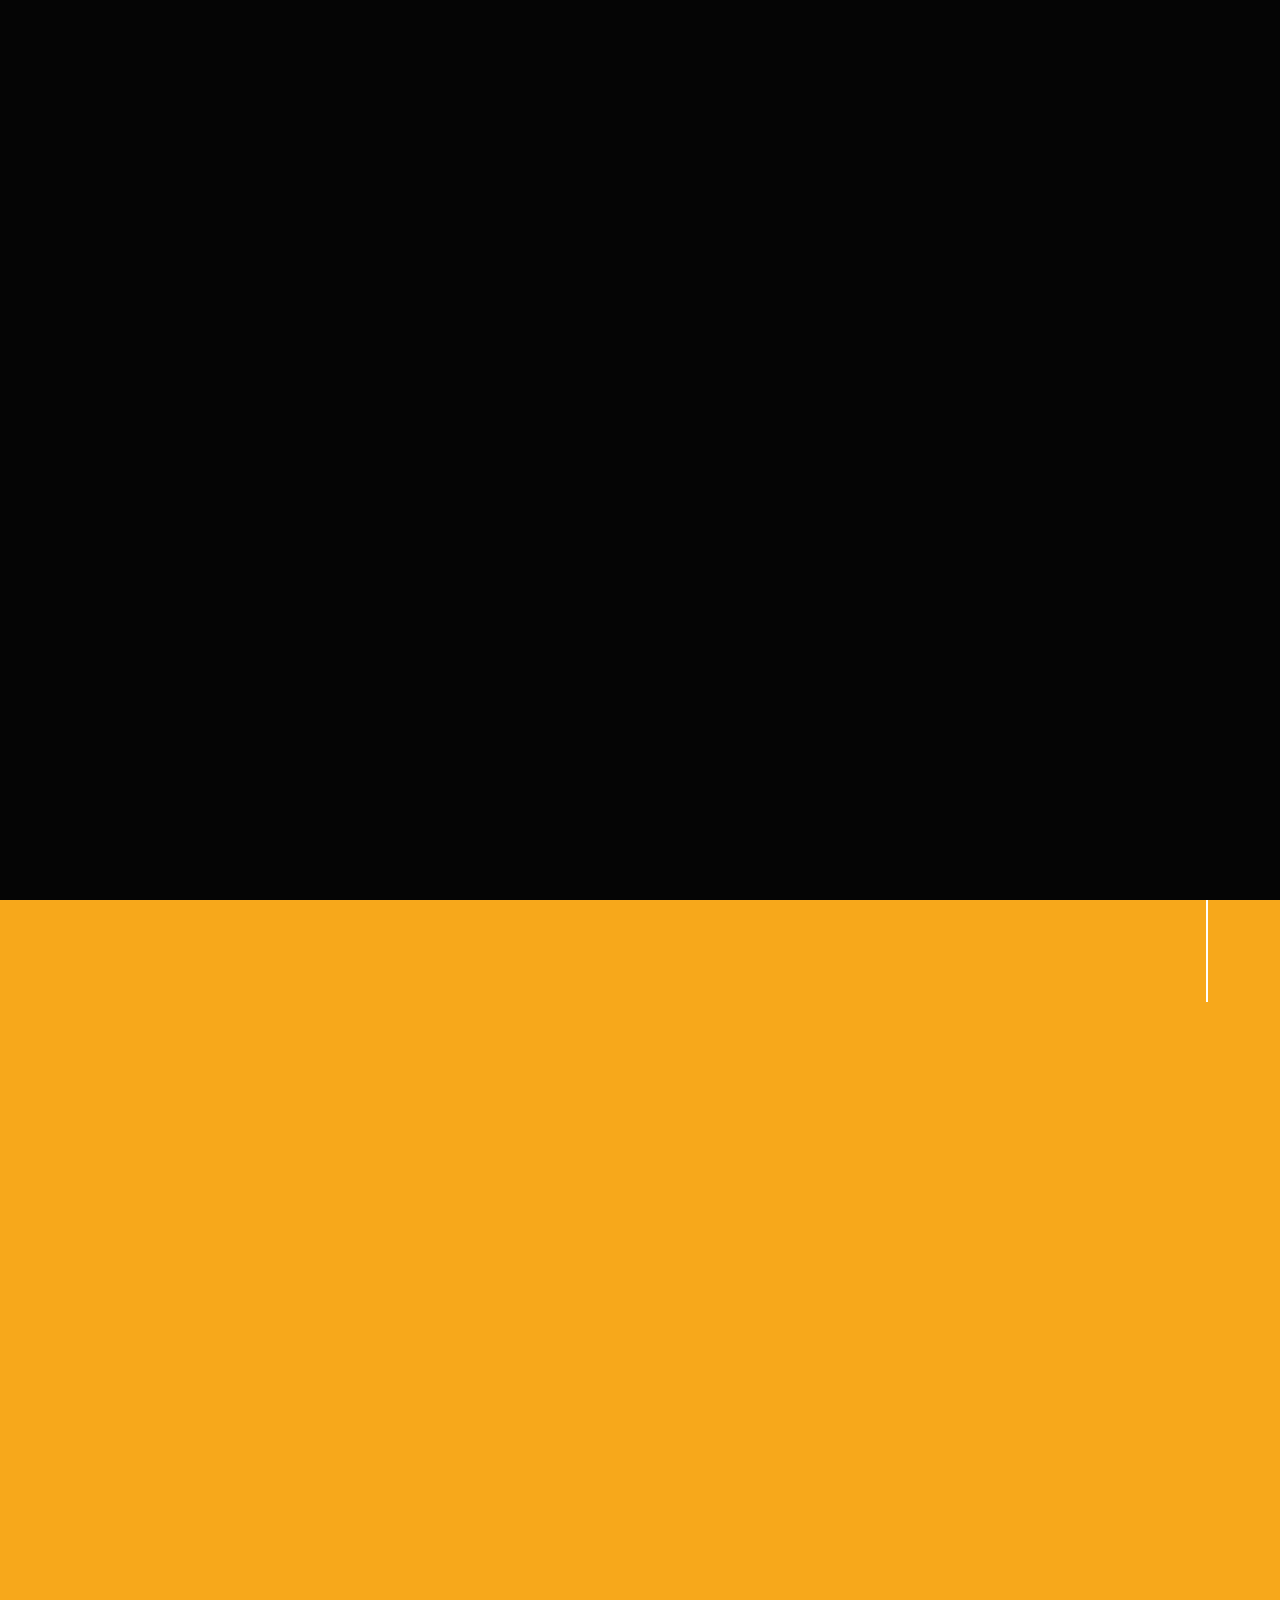
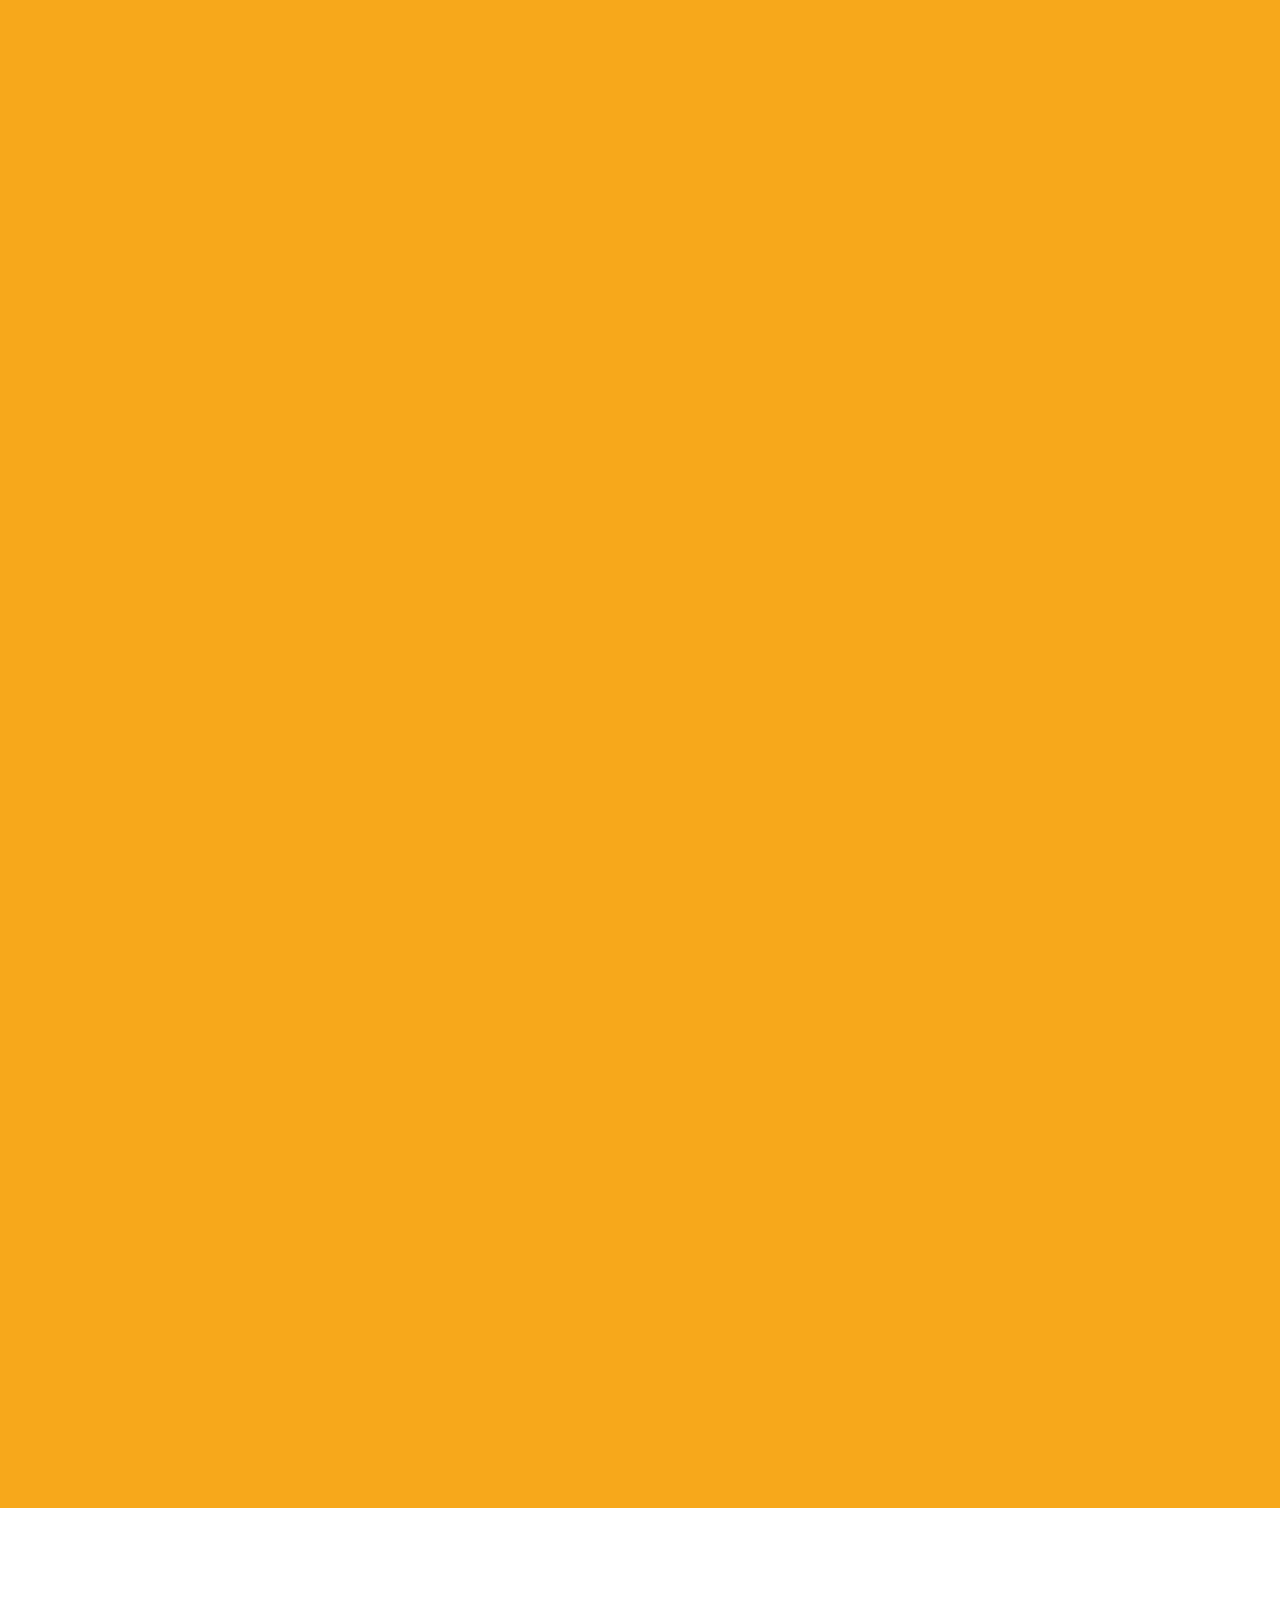
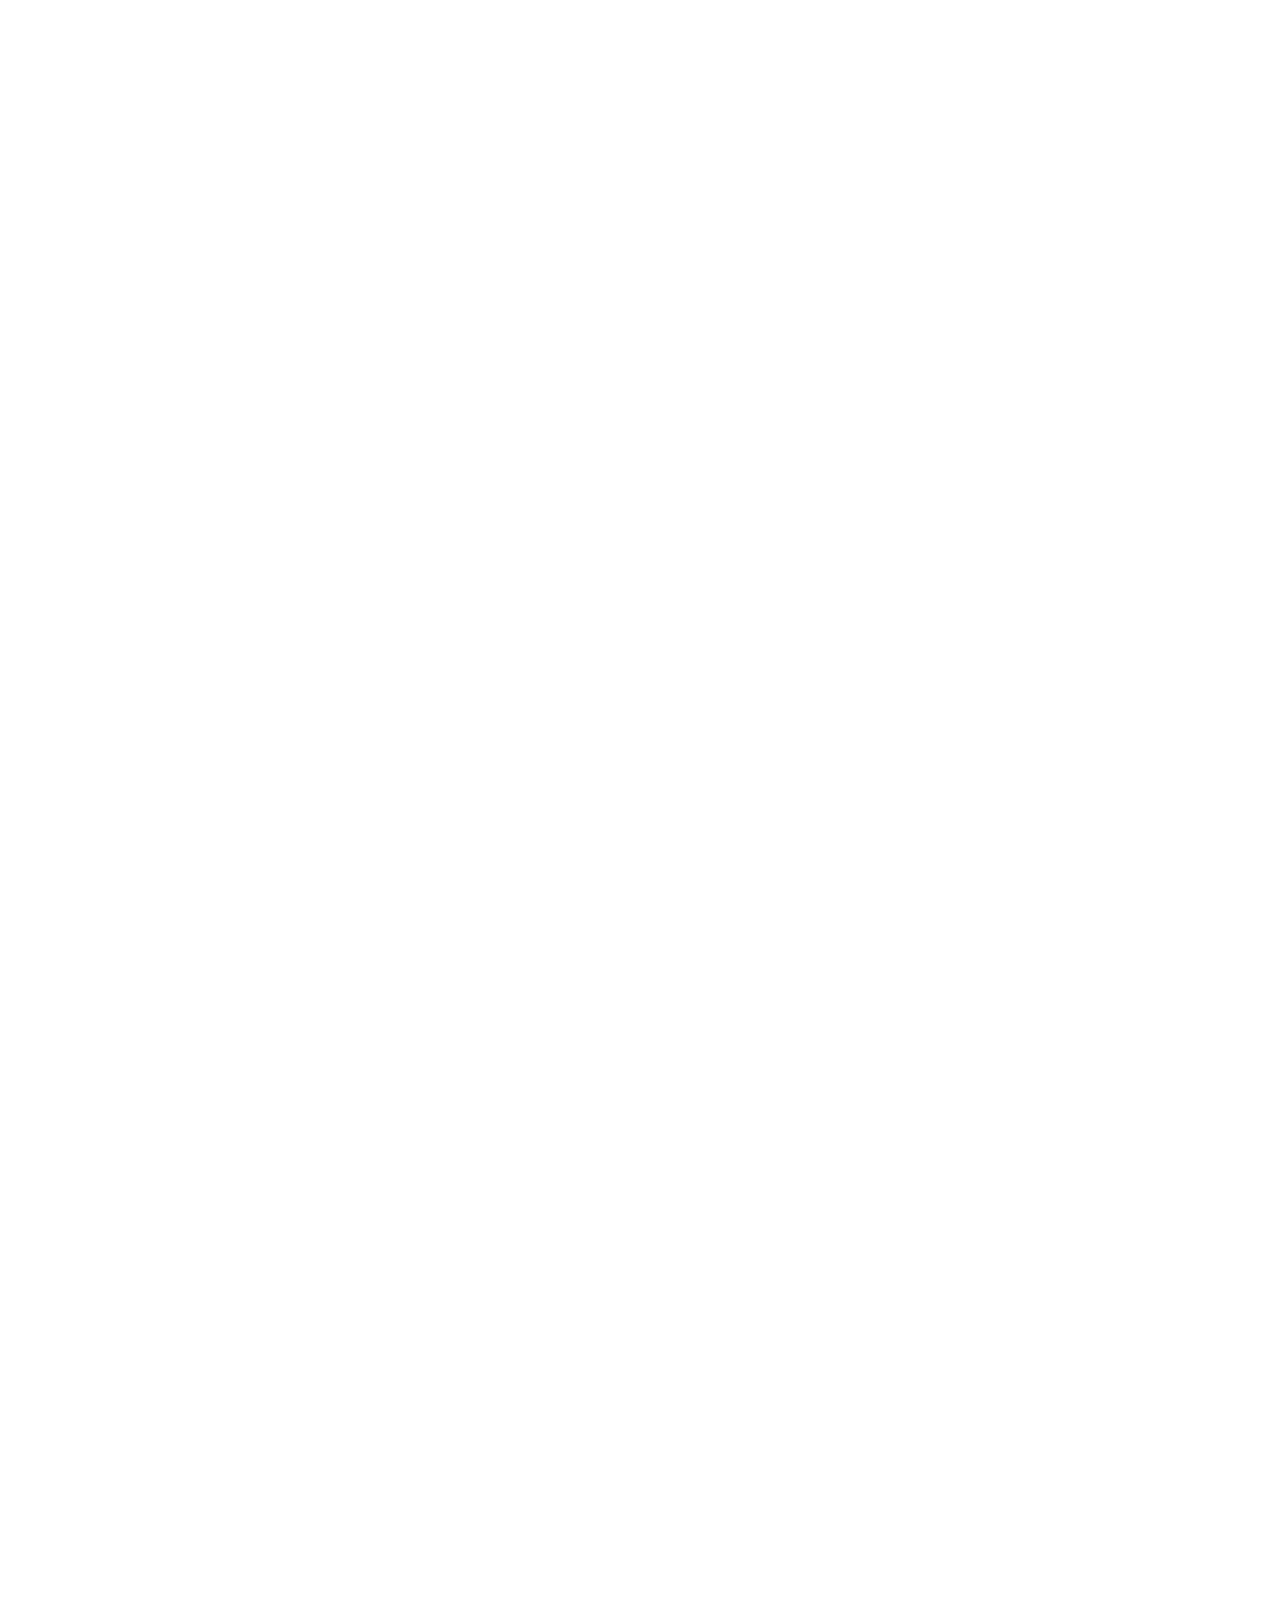
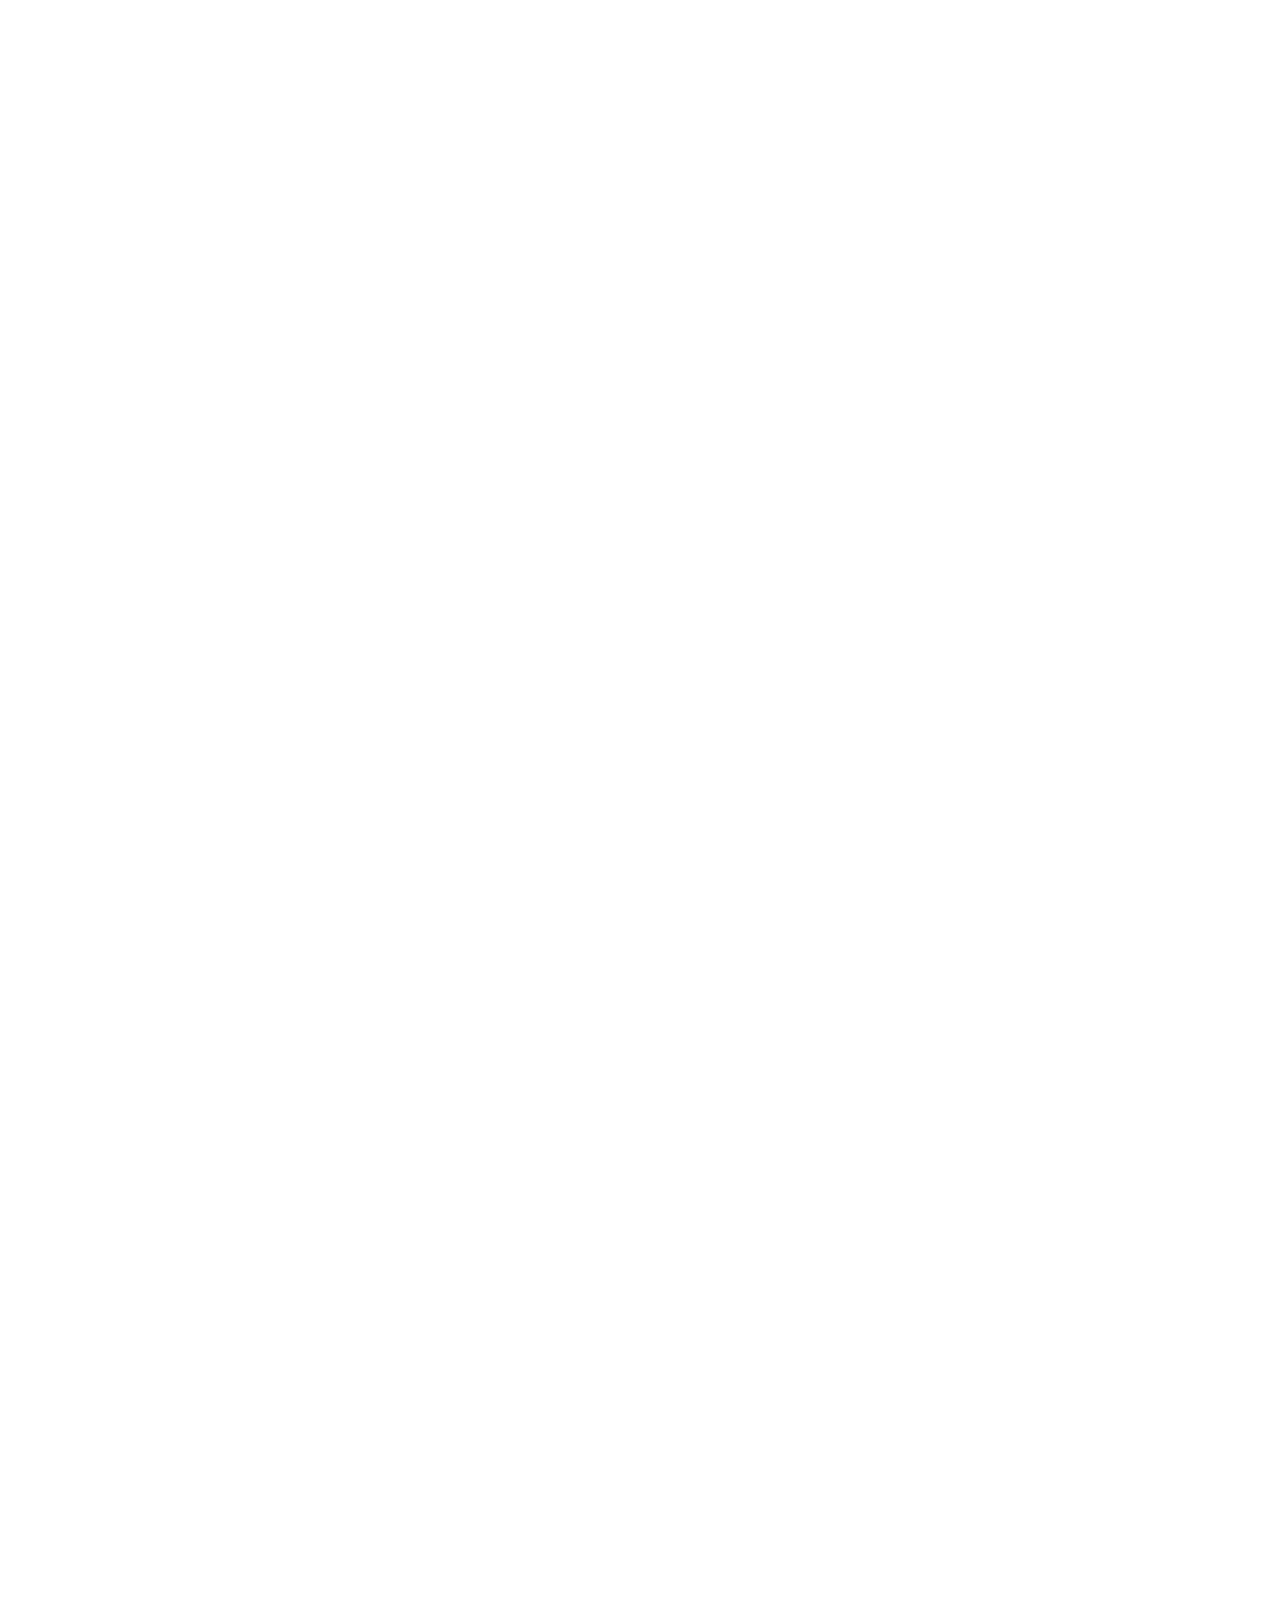
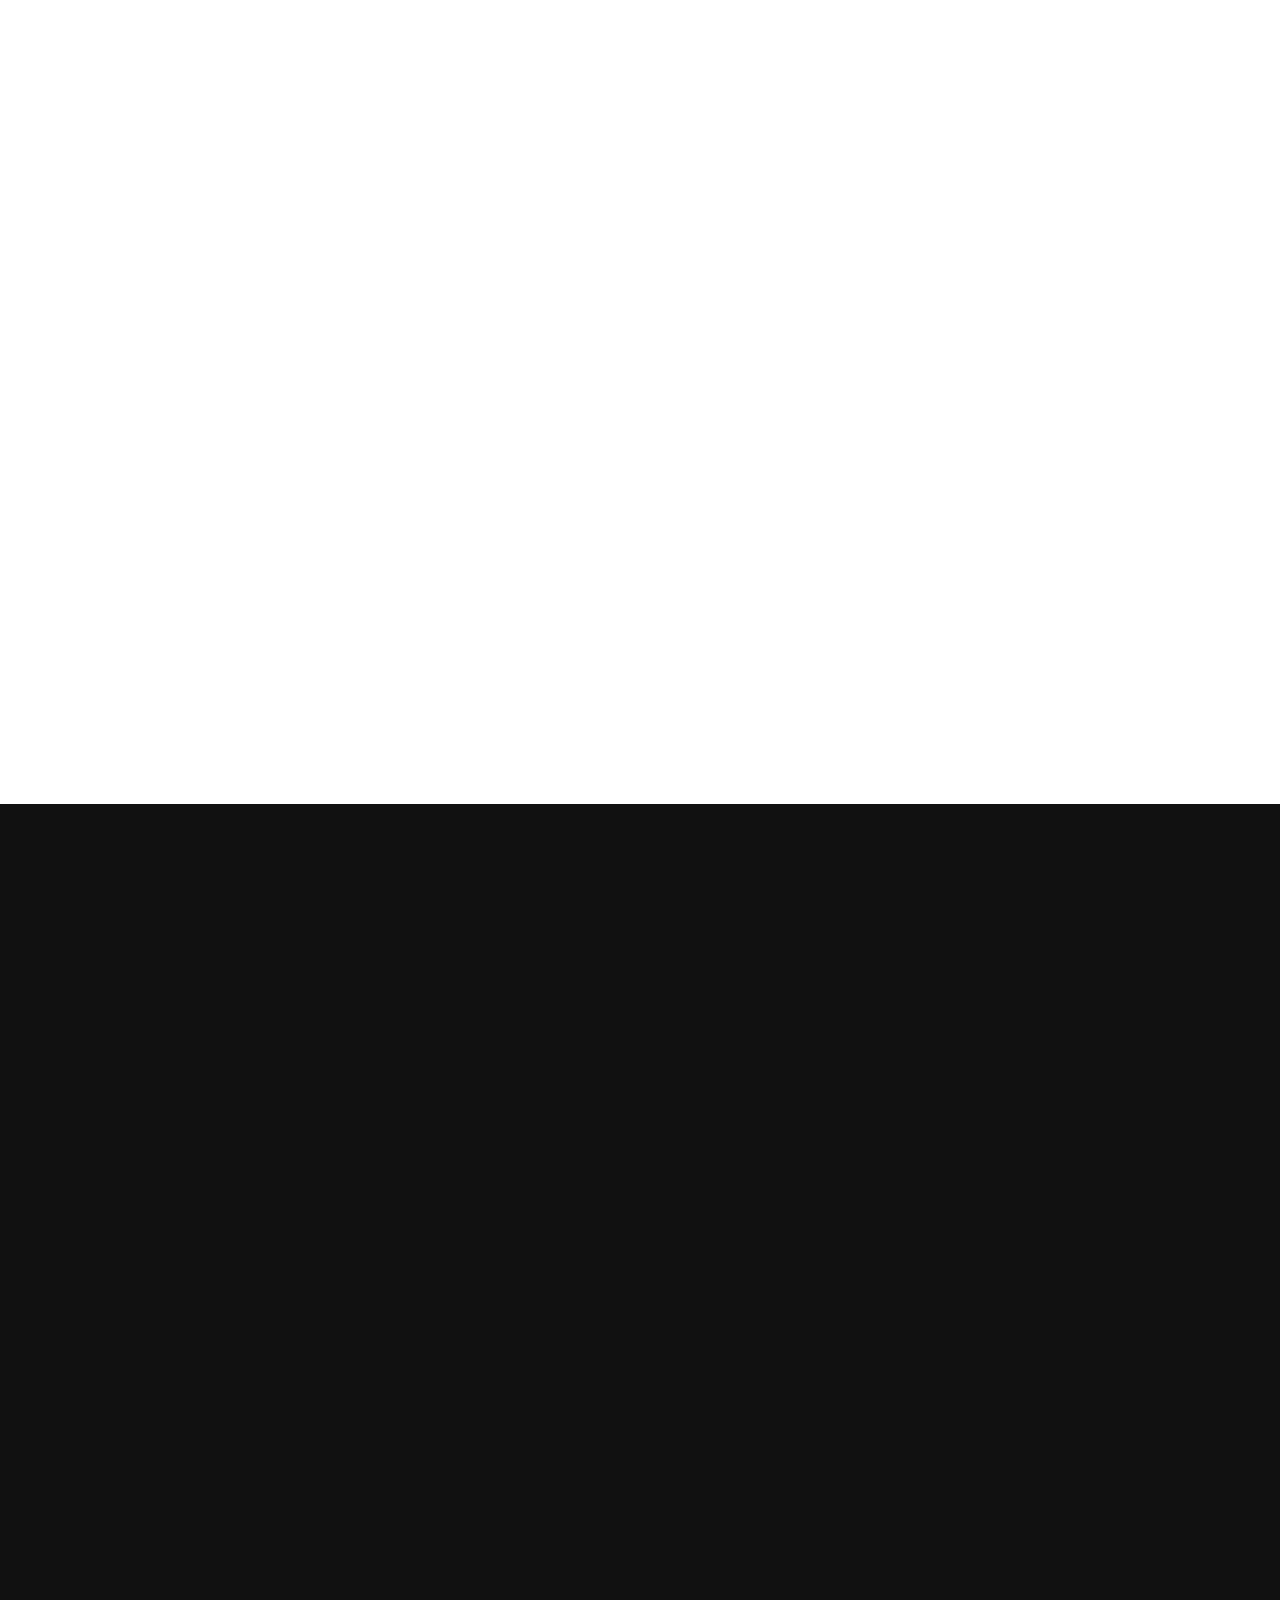
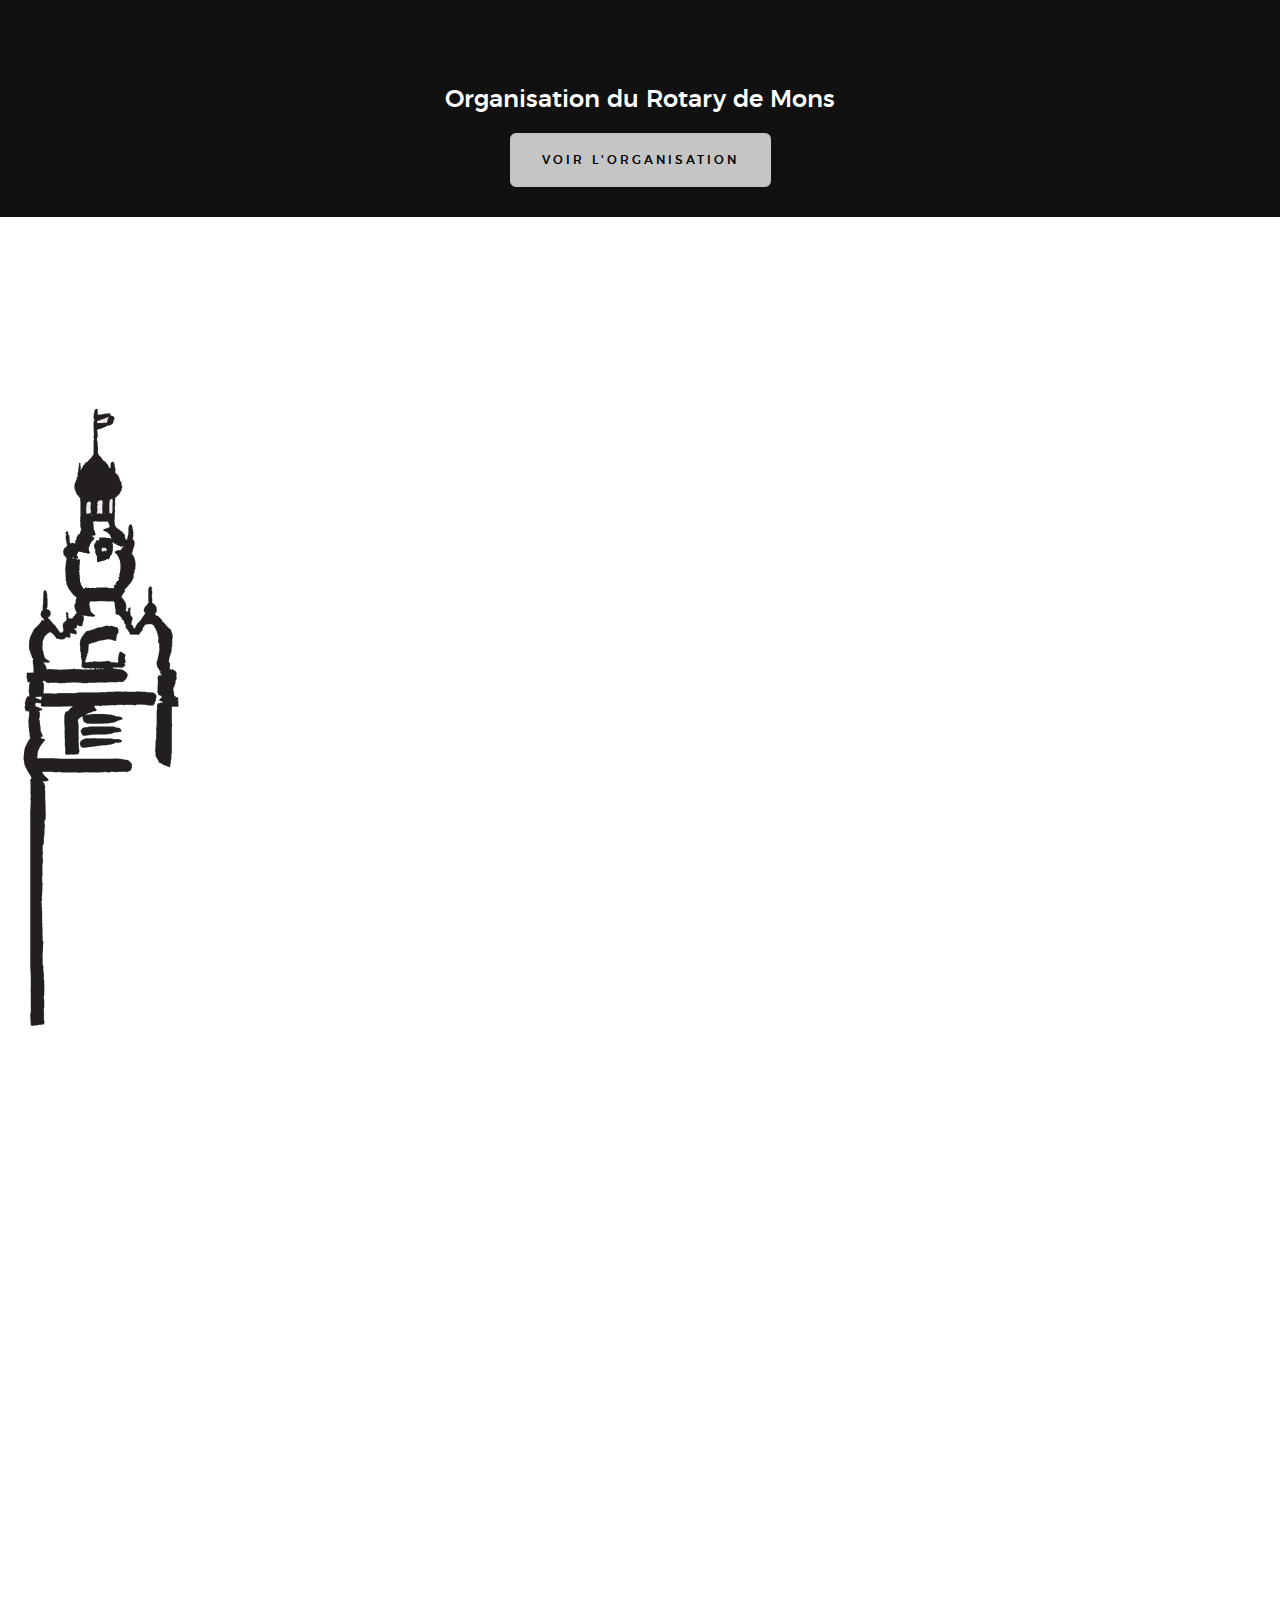
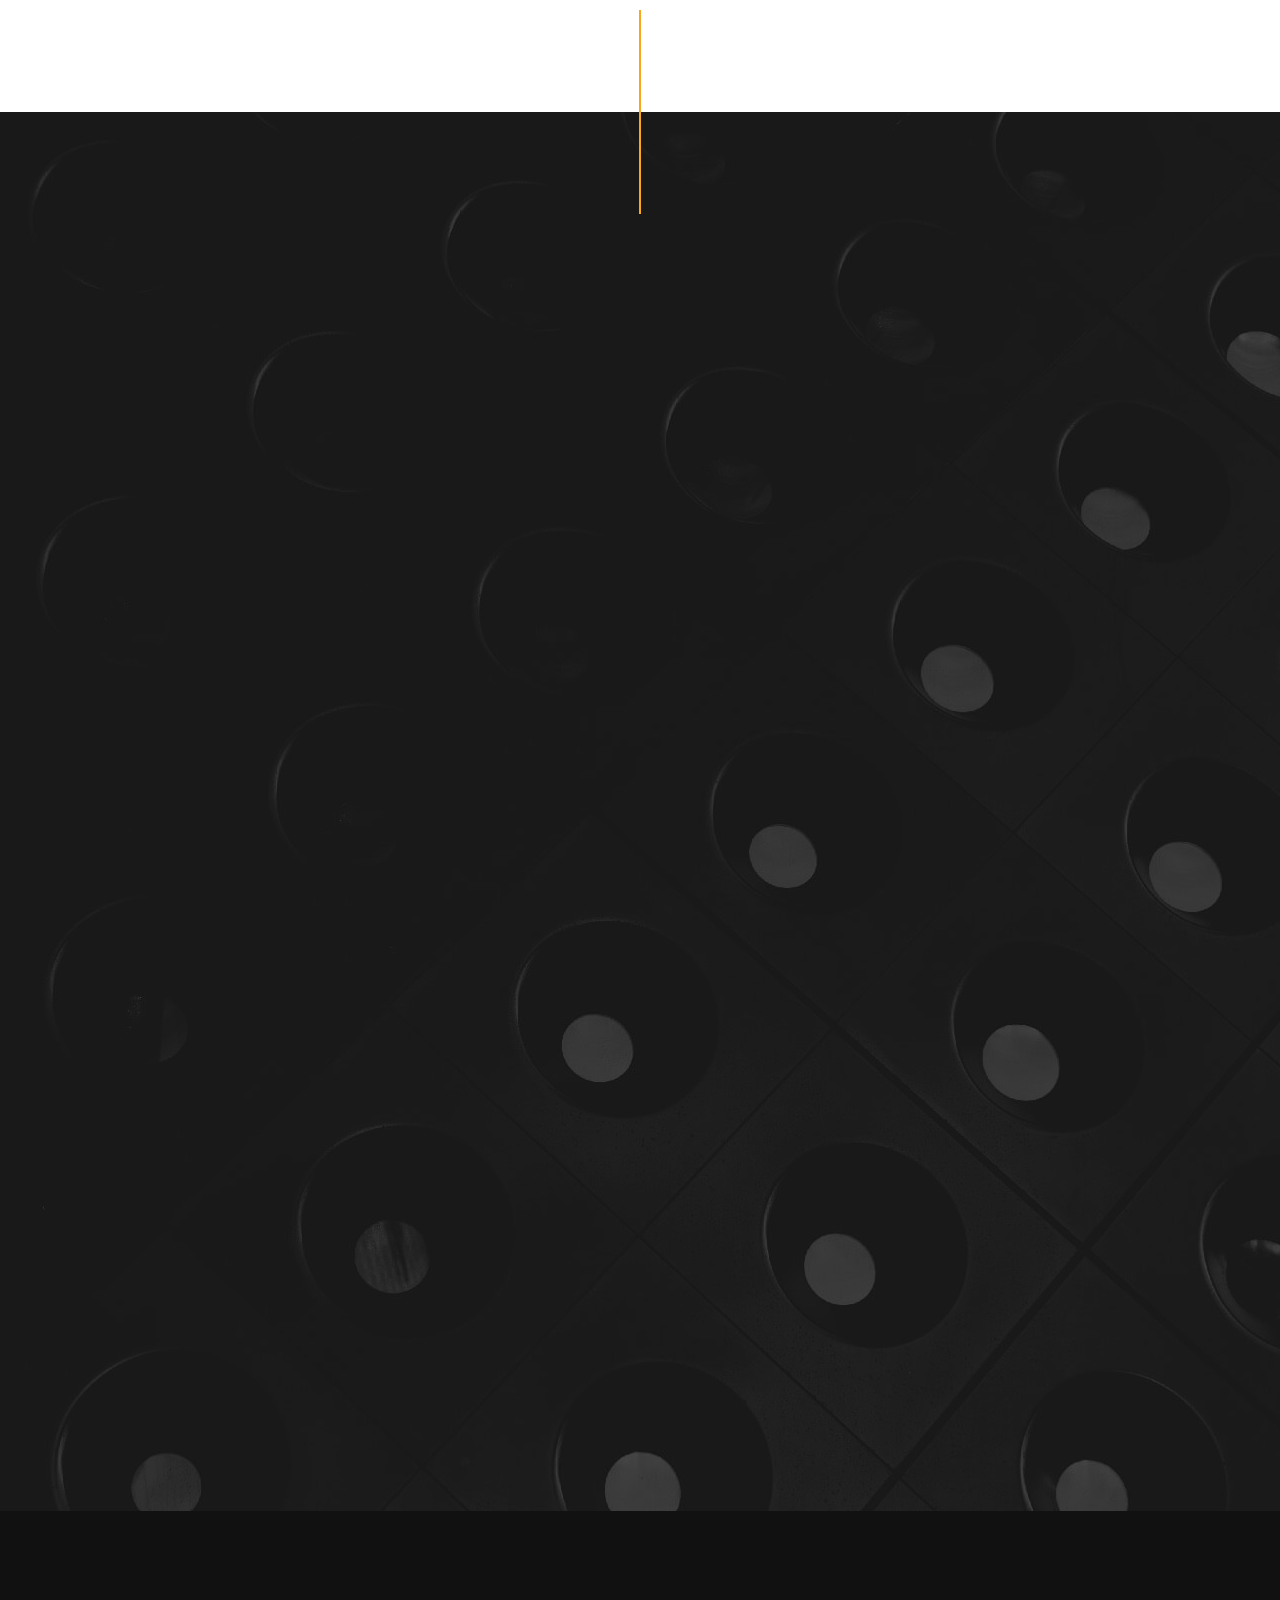
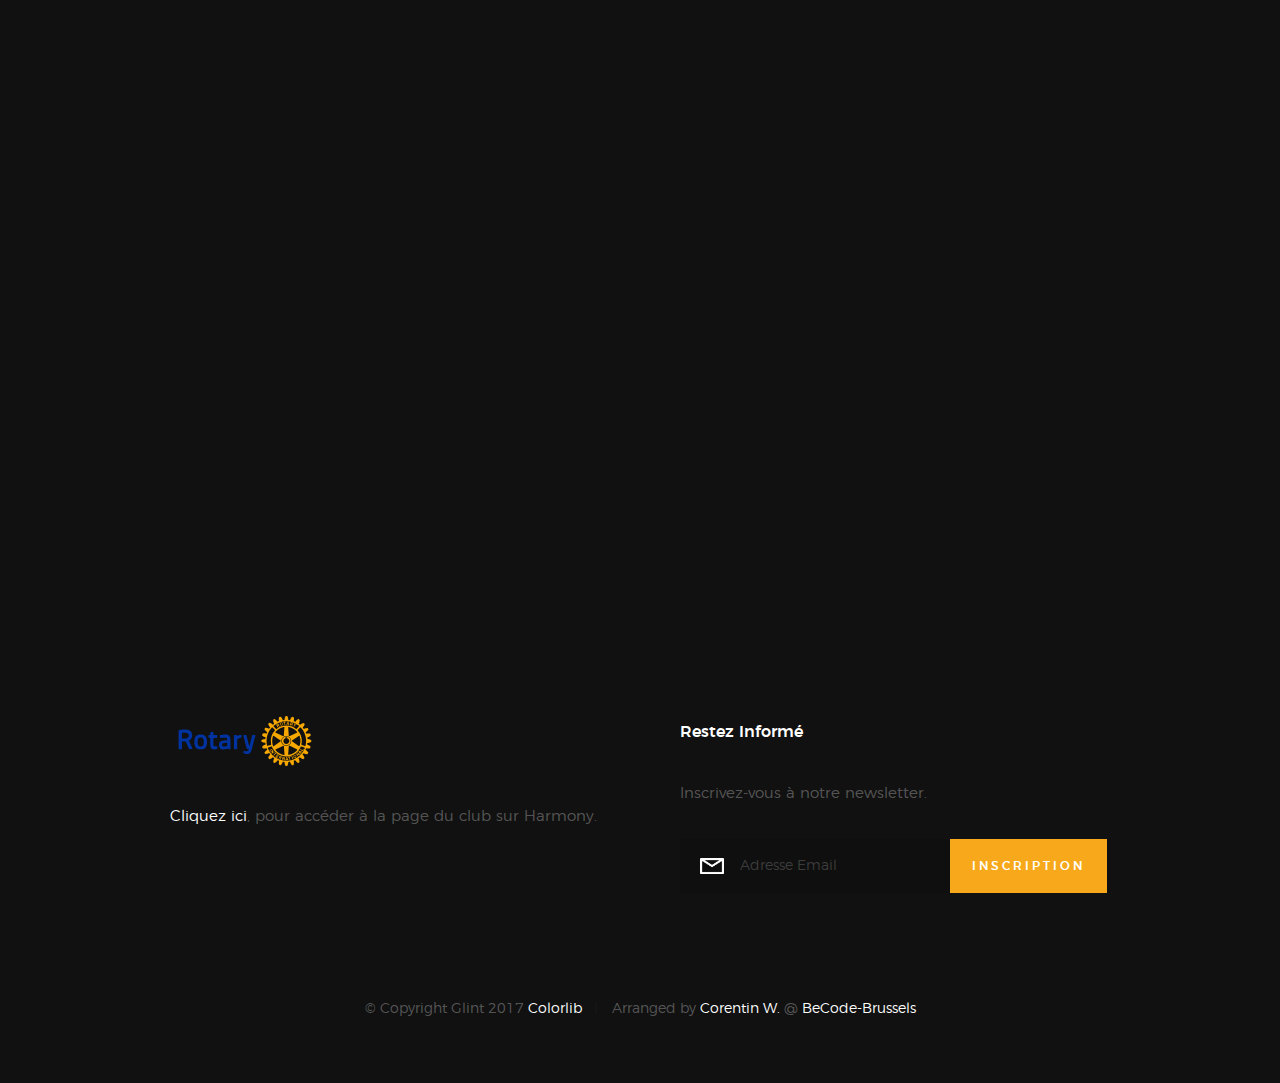
==== commit a89c898a: "final" ====
--- a/Rotary Mons/index.html
+++ b/Rotary Mons/index.html
@@ -6,14 +6,12 @@
 <!--<![endif]-->
 
 <head>
-  <link rel="stylesheet" href="https://maxcdn.bootstrapcdn.com/bootstrap/3.3.7/css/bootstrap.min.css">
-  <script src="https://ajax.googleapis.com/ajax/libs/jquery/3.3.1/jquery.min.js"></script>
-  <script src="https://maxcdn.bootstrapcdn.com/bootstrap/3.3.7/js/bootstrap.min.js"></script>
+<link rel="stylesheet" href="https://maxcdn.bootstrapcdn.com/bootstrap/3.3.7/css/bootstrap.min.css">
   <!--- basic page needs
     ================================================== -->
   <meta charset="utf-8">
   <title>Rotary Club Mons</title>
-  <meta name="description" content="Rotary Club">
+  <meta name="description" content="Rotary Club Mons">
   <meta name="author" content="Corentin W.">
 
   <!-- mobile specific metas
@@ -26,6 +24,7 @@
   <link rel="stylesheet" href="css/vendor.css">
   <link rel="stylesheet" href="css/main.css">
 
+
   <!-- script
     ================================================== -->
   <script src="js/modernizr.js"></script>
@@ -35,8 +34,6 @@
     ================================================== -->
   <link rel="shortcut icon" href="./favicon2.ico" type="image/x-icon">
   <link rel="icon" href="./favicon2.ico" type="image/x-icon">
-
-
 
 </head>
 
@@ -62,9 +59,9 @@
         <ul class="header-nav__list">
           <li class="current"><a class="smoothscroll" href="#home" title="home">Bienvenue</a></li>
           <li><a class="smoothscroll" href="#about" title="about">Qui nous sommes</a></li>
-          <li><a class="smoothscroll" href="#services" title="action">Actions</a></li>
-          <li><a class="smoothscroll" href="#works" title="nous aider">Nous aider</a></li>
-          <li><a class="smoothscroll" href="#clients" title="liens">Liens</a></li>
+          <li><a class="smoothscroll" href="#actions" title="action">Actions</a></li>
+          <li><a class="smoothscroll" href="#help" title="nous aider">Nous aider</a></li>
+          <li><a class="smoothscroll" href="#liens" title="liens">Liens</a></li>
           <li><a class="smoothscroll" href="#contact" title="contact">Contact</a></li>
           <li><a class="smoothscroll" href="#reunions" title="reunions">Réunions</a></li>
         </ul>
@@ -88,16 +85,16 @@
 
       </div>
       <!-- end header-nav__content -->
-    <div class="bLogin">
-      <form class="bLogin" action="../login/login.php">
-        <input  id="inBuLogin" type="submit" value="Login" />
-      </form>
-    </div>
-    <div class="bAdminLogin">
-      <form class="bAdminLogin" action="../login/admin_login.php">
-        <input  id="inBuAdminLogin" type="submit" value="Admin" />
-      </form>
-    </div>
+      <div class="bLogin">
+        <form class="bLogin" action="../login/login.php">
+          <input id="inBuLogin" type="submit" value="Login" />
+        </form>
+      </div>
+      <div class="bAdminLogin">
+        <form class="bAdminLogin" action="../login/admin_login.php">
+          <input id="inBuAdminLogin" type="submit" value="Admin" />
+        </form>
+      </div>
 
     </nav>
     <!-- end header-nav -->
@@ -109,8 +106,6 @@
 
   </header>
   <!-- end s-header -->
-
-
 
 
   <!-- home
@@ -254,7 +249,7 @@
 
   <!-- Actions
     ================================================== -->
-  <section id='services' class="s-services">
+  <section id='actions' class="s-services">
 
     <div class="row section-header has-bottom-sep" data-aos="fade-up">
       <img id="entete" src="images/entete.png" alt="">
@@ -262,6 +257,7 @@
         <h3 class="subhead">Nos Actions</h3>
         <h3 class="display-4">Nous désirons apporter notre soutien aux communautés locales défavorisées, avec un accent particulier sur les jeunes, mais aussi à des situations critiques à l'étranger, notamment dans des pays d'Asie, Afrique ou Amérique latine. Nous reprenons ci-dessous quelques actions récentes.</h3>
         <p>La Fondation Rotary est également très connue pour sa lutte contre la polio, qui a abouti à sa quasi-éradication. <a href="https://www.rotary.org/fr/about-rotary/rotary-foundation/" target="_blank"><br>En savoir plus</a></p>
+         <a href="https://www.rotary.org/fr/our-causes" target="_blank">Liens vers tout les détails de nos Action</a>
       </div>
     </div>
     <!-- end section-header -->
@@ -287,8 +283,8 @@
         <div class="service-text"><img src="images/Peace-purple2.png" alt="" width="10%">
 
           <h3 class="h2">Paix et prévention / résolution des conflits</h3>
-          <p>Nemo cupiditate ab quibusdam quaerat impedit magni. Earum suscipit ipsum laudantium. Quo delectus est. Maiores voluptas ab sit natus veritatis ut. Debitis nulla cumque veritatis. Sunt suscipit voluptas ipsa in tempora esse soluta sint.</p>
-        </p>
+          <p>Le Rotary lance la conversation pour favoriser la compréhension mutuelle malgré les différences culturelles. Nous formons des adultes et des jeunes à la prévention et à la médiation des conflits, et nous venons en aide aux réfugiés.</p>
+          </p>
         </div>
       </div>
 
@@ -311,7 +307,7 @@
         <div class="service-text"><img src="images/Maternal-pink3.png" alt="" width="10%">
 
           <h3 class="h2">Santé de la mère et de l'enfant</h3>
-          <p>Nemo cupiditate ab quibusdam quaerat impedit magni. Earum suscipit ipsum laudantium. Quo delectus est. Maiores voluptas ab sit natus veritatis ut. Debitis nulla cumque veritatis. Sunt suscipit voluptas ipsa in tempora esse soluta sint.
+          <p>Près de 6 millions d'enfants de moins de 5 ans meurent chaque année de malnutrition, de manque de soins et de problèmes sanitaires. Nous améliorons l’accès à des soins de qualité pour que les mères et leurs enfants puissent avoir une vie épanouie.
           </p>
         </div>
       </div>
@@ -339,76 +335,71 @@
           </p>
 
         </div>
-
-      </div>
-    </div>
-
-
-
-
-  <div class="row section-header has-bottom-sep" data-aos="fade-up">
-    <div class="col-full">
-      <h3 class="subhead">Nos actions locales</h3>
-    </div>
-  </div>
-  <!-- end section-header -->
-
-  <div class="row services-list block-1-2 block-tab-full">
-
-    <div class="col-block service-item" data-aos="fade-up">
-
-      <div class="service-text">
-
-        <h3 class="h2">AU PROFIT DES PERSONNES HANDICAPEES</h3>
-        <p>A l'occasion du 75ème anniversaire de la fondation du club, nous avons financé la réalisation d'une sculpture représentant le beffroi de Mons et ses abords, pour permettre à des touristes handicapés visuels de découvrir par le toucher ce bâtiment remarquable, chef d'oeuvre classé au patrimoine mondial par l'UNESCO. Cette sculpture est installée dans le parc du Beffroi, devant l'entrée du beffroi.
-        <br>Nous soutenons aussi chaque année les actions menées par l'ANAH (Association Nationale d'Aide aux Personnes Handicapées). <a href="http://www.anah-nvsg.org/fr">Pour en savoir plus</a>
-        </p>
-
-      </div>
-    </div>
-
-    <div class="col-block service-item" data-aos="fade-up">
-
-      <div class="service-text">
-
-        <h3 class="h2"></h3>
-        <p><img src="images/maquette beffroi.png" alt="" id="photobeffroi">
-        Maquette du beffroi et son contexte
-        </p>
-      </div>
-    </div>
-
-    <div class="col-block service-item" data-aos="fade-up">
-
-      <div class="service-text">
-
-        <h3 class="h2">AU PROFIT DES JEUNES DEFAVORISES</h3>
-        <p>Nous organisons pour des jeunes relevant d'institutions d'aide à l'enfance des activités :
-
-          <br>-Sensibilisation à la nature et à la culture
-          <br>-Initiations sportives
-          <br>-Organiser l'accès et accompagner à des manifestations sportives: matchs de basket et de tennis
-          <br>Nous avons soutenu une institution publique d'aide à l'Enfance, une Entreprise de Formation par le Travail.
-        </p>
-      </div>
-    </div>
-
-    <div class="col-block service-item" data-aos="fade-up">
-
-      <div class="service-text">
-
-        <h3 class="h2">POUR DES ETUDIANTS</h3>
-        <p>Visite d'entreprise avec mise en contact avec ses responsables.
-          <br>Bourses (voir ci-dessous)
-        </p>
-
-        <h3 class="h2">AU PROFIT DE PERSONNES DEMUNIES</h3>
-        <p>Soutien à des initiatives d'aide aux personnes démunies
-        </p>
-      </div>
-    </div>
-  </div>
-  <!-- end services-list -->
+      </div>
+    </div>
+
+    <div class="row section-header has-bottom-sep" data-aos="fade-up">
+      <div class="col-full">
+        <h3 class="subhead">Nos actions locales</h3>
+      </div>
+    </div>
+
+    <div class="row services-list block-1-2 block-tab-full">
+
+      <div class="col-block service-item" data-aos="fade-up">
+
+        <div class="service-text">
+
+          <h3 class="h2">AU PROFIT DES PERSONNES HANDICAPEES</h3>
+          <p>A l'occasion du 75ème anniversaire de la fondation du club, nous avons financé la réalisation d'une sculpture représentant le beffroi de Mons et ses abords, pour permettre à des touristes handicapés visuels de découvrir par le toucher ce bâtiment
+            remarquable, chef d'oeuvre classé au patrimoine mondial par l'UNESCO. Cette sculpture est installée dans le parc du Beffroi, devant l'entrée du beffroi.
+            <br>Nous soutenons aussi chaque année les actions menées par l'ANAH (Association Nationale d'Aide aux Personnes Handicapées). <a href="http://www.anah-nvsg.org/fr">Pour en savoir plus</a>
+          </p>
+
+        </div>
+      </div>
+
+      <div class="col-block service-item" data-aos="fade-up">
+
+        <div class="service-text">
+
+          <h3 class="h2"></h3>
+          <p><img src="images/maquette beffroi.png" alt="" id="photobeffroi"> Maquette du beffroi et son contexte
+          </p>
+        </div>
+      </div>
+
+      <div class="col-block service-item" data-aos="fade-up">
+
+        <div class="service-text">
+
+          <h3 class="h2">AU PROFIT DES JEUNES DEFAVORISES</h3>
+          <p>Nous organisons pour des jeunes relevant d'institutions d'aide à l'enfance des activités :
+
+            <br>-Sensibilisation à la nature et à la culture
+            <br>-Initiations sportives
+            <br>-Organiser l'accès et accompagner à des manifestations sportives: matchs de basket et de tennis
+            <br>Nous avons soutenu une institution publique d'aide à l'Enfance, une Entreprise de Formation par le Travail.
+          </p>
+        </div>
+      </div>
+
+      <div class="col-block service-item" data-aos="fade-up">
+
+        <div class="service-text">
+
+          <h3 class="h2">POUR DES ETUDIANTS</h3>
+          <p>Visite d'entreprise avec mise en contact avec ses responsables.
+            <br>Bourses (voir ci-dessous)
+          </p>
+
+          <h3 class="h2">AU PROFIT DE PERSONNES DEMUNIES</h3>
+          <p>Soutien à des initiatives d'aide aux personnes démunies
+          </p>
+        </div>
+      </div>
+    </div>
+
     <div class="row section-header has-bottom-sep" data-aos="fade-up">
       <div class="col-full">
         <h4 class="subhead">Bourses d'études</h4>
@@ -425,6 +416,7 @@
         <br>N'hésitez pas à nous contacter par courriel.<a href="#contact"> Contact</a></p>
       </div>
     </div>
+
     <div class="row services-list block-1-2 block-tab-full">
       <div class="col-block service-item" data-aos="fade-up">
 
@@ -447,29 +439,14 @@
           </p>
         </div>
       </div>
-
-      <div class="col-block service-item" data-aos="fade-up">
-        <div class="service-text"><img src="images/" alt="" width="10%">
-
-          <h3 class="h2"></h3>
-          <p></p>
-        </div>
-      </div>
-
-      <div class="col-block service-item" data-aos="fade-up">
-        <div class="service-text"><img src="images/" alt="" width="10%">
-
-          <h3 class="h2"></h3>
-          <p></p>
-        </div>
-      </div>
+    </div>
   </section>
   <!-- end s-services -->
 
 
-  <!-- works
-    ================================================== -->
-  <section id='works' class="">
+  <!-- Help us
+    ================================================== -->
+  <section id='help' class="">
 
     <div class="intro-wrap">
 
@@ -485,7 +462,7 @@
 
         <h3>Concert d'automne</h3>
         <p>Notre concert de fin d'année est l'occasion pour nos membres et leurs amis de se retrouver pour un concert suivi d'un repas de fête. Rendez-vous fin 2018. En participant à ces manifestations, vous nous permettez de réaliser nos actions sociales.</p>
-          <h3>Merci !</h3>
+        <h3>Merci !</h3>
         <img id="mons75" src="images/logo2.gif" alt="">
       </div>
 
@@ -493,11 +470,11 @@
     </div>
     <!-- end intro-wrap -->
   </section>
-  <!-- end s-works -->
+  <!-- end s-help -->
 
   <section id="organisation">
 
-      <div class="container">
+    <div class="container">
       <h3 class="organisation">Organisation du Rotary de Mons</h3>
       <!-- Trigger the modal with a button -->
       <button type="button" id="organisation" class="btn btn-info btn-lg" data-toggle="modal" data-target="#myModal">Voir L'organisation</button>
@@ -512,55 +489,148 @@
             </div>
             <div class="modal-body">
               <p>
-            <h2>Comité 2017-2018</h2>
-            <table>
-                <thead>
-                <tr><th>Fonction</th><th>Nom</th></tr>
-                </thead>
-                <tbody>
-                <tr><td>Président</td><td>Jean-Marc Michiels</td></tr>
-                <tr><td>Président élu</td><td>Didier Malaise</td></tr>
-                <tr><td>Président sortant</td><td>Etienne Gilbart</td></tr>
-                <tr><td>Vice-président</td><td>Etienne Gilbart</td></tr>
-                <tr><td>Trésorier</td><td>Etienne Moureau</td></tr>
-                <tr><td>Trésorier adjoint</td><td>Richard Thiry</td></tr>
-                <tr><td>Secretaire</td><td>Marc Rochet</td></tr>
-                <tr><td>Secretaire adjoint</td><td>Alain Wuilbaut</td></tr>
-                <tr><td>Protocole</td><td>Alain Gueur</td></tr>
-                <tr><td>Protocole adjoint</td><td>Emmanuel Jaunart</td></tr>
-                </tbody>
-            </table>
-            <h2>Commissions 2017-2018</h2>
-            <table>
-                <thead>
-                <tr><th>Fonction</th><th>Nom</th></tr>
-                </thead>
-                <tbody>
-                <tr><td>Communications</td><td>Alain Wuilbaut</td></tr>
-                <tr><td>Effectif</td><td>Didier Malaise</td></tr>
-                <tr><td>Action internationale</td><td>Fernand Lamproye</td></tr>
-                <tr><td>Action professionnelle</td><td>Michel L'Hoir</td></tr>
-                <tr><td>Nouvelles générations</td><td>Pierre Wélis</td></tr>
-                <tr><td>Fondation Rotary</td><td>Etienne Moureau</td></tr>
-                <tr><td>Commission culturelle</td><td>Jean Lenoir</td></tr>
-                </tbody>
-            </table>
-            <h2>Nos 10 derniers présidents</h2>
-            <table>
-              <thead><tr><th>Année</th><th>Nom</th></tr></thead>
-                <tbody>
-                <tr><td>2016-2017</td><td>Etienne Gilbart</td></tr>
-                <tr><td>2015-2016</td><td>Etienne Gilbart</td></tr>
-                <tr><td>2014-2015</td><td>Didier Hazard</td></tr>
-                <tr><td>2013-2014</td><td>Freddy Louvet</td></tr>
-                <tr><td>2012-2013</td><td>Alain Gueur</td></tr>
-                <tr><td>2011-2012</td><td>Philippe Mutsaarts</td></tr>
-                <tr><td>2010-2011</td><td>Pascal Loiselet</td></tr>
-                <tr><td>2009-2010</td><td>Etienne Moureau</td></tr>
-                <tr><td>2008-2009</td><td>Fernand Lamproye</td></tr>
-                <tr><td>2007-2008</td><td>Alain Wuilbaut</td></tr>
-                </tbody>
-            </table></p>
+                <h2>Comité 2017-2018</h2>
+                <table>
+                  <thead>
+                    <tr>
+                      <th>Fonction</th>
+                      <th>Nom</th>
+                    </tr>
+                  </thead>
+                  <tbody>
+                    <tr>
+                      <td>Président</td>
+                      <td>Jean-Marc Michiels</td>
+                    </tr>
+                    <tr>
+                      <td>Président élu</td>
+                      <td>Didier Malaise</td>
+                    </tr>
+                    <tr>
+                      <td>Président sortant</td>
+                      <td>Etienne Gilbart</td>
+                    </tr>
+                    <tr>
+                      <td>Vice-président</td>
+                      <td>Etienne Gilbart</td>
+                    </tr>
+                    <tr>
+                      <td>Trésorier</td>
+                      <td>Etienne Moureau</td>
+                    </tr>
+                    <tr>
+                      <td>Trésorier adjoint</td>
+                      <td>Richard Thiry</td>
+                    </tr>
+                    <tr>
+                      <td>Secretaire</td>
+                      <td>Marc Rochet</td>
+                    </tr>
+                    <tr>
+                      <td>Secretaire adjoint</td>
+                      <td>Alain Wuilbaut</td>
+                    </tr>
+                    <tr>
+                      <td>Protocole</td>
+                      <td>Alain Gueur</td>
+                    </tr>
+                    <tr>
+                      <td>Protocole adjoint</td>
+                      <td>Emmanuel Jaunart</td>
+                    </tr>
+                  </tbody>
+                </table>
+                <h2>Commissions 2017-2018</h2>
+                <table>
+                  <thead>
+                    <tr>
+                      <th>Fonction</th>
+                      <th>Nom</th>
+                    </tr>
+                  </thead>
+                  <tbody>
+                    <tr>
+                      <td>Communications</td>
+                      <td>Alain Wuilbaut</td>
+                    </tr>
+                    <tr>
+                      <td>Effectif</td>
+                      <td>Didier Malaise</td>
+                    </tr>
+                    <tr>
+                      <td>Action internationale</td>
+                      <td>Fernand Lamproye</td>
+                    </tr>
+                    <tr>
+                      <td>Action professionnelle</td>
+                      <td>Michel L'Hoir</td>
+                    </tr>
+                    <tr>
+                      <td>Nouvelles générations</td>
+                      <td>Pierre Wélis</td>
+                    </tr>
+                    <tr>
+                      <td>Fondation Rotary</td>
+                      <td>Etienne Moureau</td>
+                    </tr>
+                    <tr>
+                      <td>Commission culturelle</td>
+                      <td>Jean Lenoir</td>
+                    </tr>
+                  </tbody>
+                </table>
+                <h2>Nos 10 derniers présidents</h2>
+                <table>
+                  <thead>
+                    <tr>
+                      <th>Année</th>
+                      <th>Nom</th>
+                    </tr>
+                  </thead>
+                  <tbody>
+                    <tr>
+                      <td>2016-2017</td>
+                      <td>Etienne Gilbart</td>
+                    </tr>
+                    <tr>
+                      <td>2015-2016</td>
+                      <td>Etienne Gilbart</td>
+                    </tr>
+                    <tr>
+                      <td>2014-2015</td>
+                      <td>Didier Hazard</td>
+                    </tr>
+                    <tr>
+                      <td>2013-2014</td>
+                      <td>Freddy Louvet</td>
+                    </tr>
+                    <tr>
+                      <td>2012-2013</td>
+                      <td>Alain Gueur</td>
+                    </tr>
+                    <tr>
+                      <td>2011-2012</td>
+                      <td>Philippe Mutsaarts</td>
+                    </tr>
+                    <tr>
+                      <td>2010-2011</td>
+                      <td>Pascal Loiselet</td>
+                    </tr>
+                    <tr>
+                      <td>2009-2010</td>
+                      <td>Etienne Moureau</td>
+                    </tr>
+                    <tr>
+                      <td>2008-2009</td>
+                      <td>Fernand Lamproye</td>
+                    </tr>
+                    <tr>
+                      <td>2007-2008</td>
+                      <td>Alain Wuilbaut</td>
+                    </tr>
+                  </tbody>
+                </table>
+              </p>
             </div>
             <div class="modal-footer">
               <button type="button" class="btn btn-default" data-dismiss="modal">Close</button>
@@ -572,10 +642,10 @@
     <br>
   </section>
 
-  <!-- clients
-    ================================================== -->
-
-  <section id="clients" class="s-clients" >
+  <!-- Liens
+    ================================================== -->
+
+  <section id="liens" class="s-clients">
 
 
     <img id="beffroid" src="images/befroid2.png" alt="">
@@ -796,7 +866,7 @@
 
       <div class="col-twelve">
         <div class="copyright">
-          <span>© Copyright Glint 2017  <a href="https://www.colorlib.com/"target="_blank"> Colorlib</a></span> Arranged by <a href="https://github.com/corent01"target="_blank"> Corentin W.</a> @ <a href="https://www.becode.org/"target="_blank"> BeCode-Brussels</a></span>
+          <span>© Copyright Glint 2017  <a href="https://www.colorlib.com/"target="_blank"> Colorlib</a></span> Arranged by <a href="https://github.com/corent01" target="_blank"> Corentin W.</a> @ <a href="https://www.becode.org/" target="_blank"> BeCode-Brussels</a></span>
 
         </div>
 
@@ -812,78 +882,19 @@
   <!-- end footer -->
 
 
-  <!-- photoswipe background
-    ================================================== -->
-  <div aria-hidden="true" class="pswp" role="dialog" tabindex="-1">
-
-    <div class="pswp__bg"></div>
-    <div class="pswp__scroll-wrap">
-
-      <div class="pswp__container">
-        <div class="pswp__item"></div>
-        <div class="pswp__item"></div>
-        <div class="pswp__item"></div>
-      </div>
-
-      <div class="pswp__ui pswp__ui--hidden">
-        <div class="pswp__top-bar">
-          <div class="pswp__counter"></div><button class="pswp__button pswp__button--close" title="Close (Esc)"></button> <button class="pswp__button pswp__button--share" title="Share"></button> <button class="pswp__button pswp__button--fs" title="Toggle fullscreen"></button>
-          <button class="pswp__button pswp__button--zoom" title="Zoom in/out"></button>
-          <div class="pswp__preloader">
-            <div class="pswp__preloader__icn">
-              <div class="pswp__preloader__cut">
-                <div class="pswp__preloader__donut"></div>
-              </div>
-            </div>
-          </div>
-        </div>
-        <div class="pswp__share-modal pswp__share-modal--hidden pswp__single-tap">
-          <div class="pswp__share-tooltip"></div>
-        </div><button class="pswp__button pswp__button--arrow--left" title="Previous (arrow left)"></button> <button class="pswp__button pswp__button--arrow--right" title="Next (arrow right)"></button>
-        <div class="pswp__caption">
-          <div class="pswp__caption__center"></div>
-        </div>
-      </div>
-
-    </div>
-
+  <!-- preloader
+    ================================================== -->
+  <div id="preloader">
+    <div id="loader">
+      <div class="line-scale-pulse-out">
+        <div></div>
+        <div></div>
+        <div></div>
+        <div></div>
+        <div></div>
+      </div>
+    </div>
   </div>
-  <!-- end photoSwipe background -->
-
-
-  <!-- preloader
-    ================================================== -->
-  <div id="preloader">
-        <div id="loader">
-            <div class="line-scale-pulse-out">
-                <div></div>
-                <div></div>
-                <div></div>
-                <div></div>
-                <div></div>
-            </div>
-        </div>
-    </div>
-
-<!-- Login
-  =================================================== -->
-  <div class="modal fade" id="login-modal" tabindex="-1" role="dialog" aria-labelledby="myModalLabel" aria-hidden="true" style="display: none;">
-    	  <div class="modal-dialog">
-				<div class="loginmodal-container">
-					<h1>Login to Your Account</h1><br>
-				  <form>
-					<input type="text" name="user" placeholder="Username">
-					<input type="password" name="pass" placeholder="Password">
-					<input type="submit" name="login" class="login loginmodal-submit" value="Login">
-				  </form>
-
-				  <div class="login-help">
-					<a href="#">Register</a> - <a href="#">Forgot Password</a>
-				  </div>
-				</div>
-			</div>
-		  </div>
-
 
   <!-- Java Script
     ================================================== -->
@@ -892,7 +903,8 @@
   <script src="js/main.js"></script>
   <script src="http://netdna.bootstrapcdn.com/twitter-bootstrap/2.3.2/js/bootstrap.min.js"></script>
   <script src="http://code.jquery.com/jquery-1.11.1.min.js"></script>
+  <script src="https://ajax.googleapis.com/ajax/libs/jquery/3.3.1/jquery.min.js"></script>
+  <script src="https://maxcdn.bootstrapcdn.com/bootstrap/3.3.7/js/bootstrap.min.js"></script>
 
 </body>
-
 </html>
